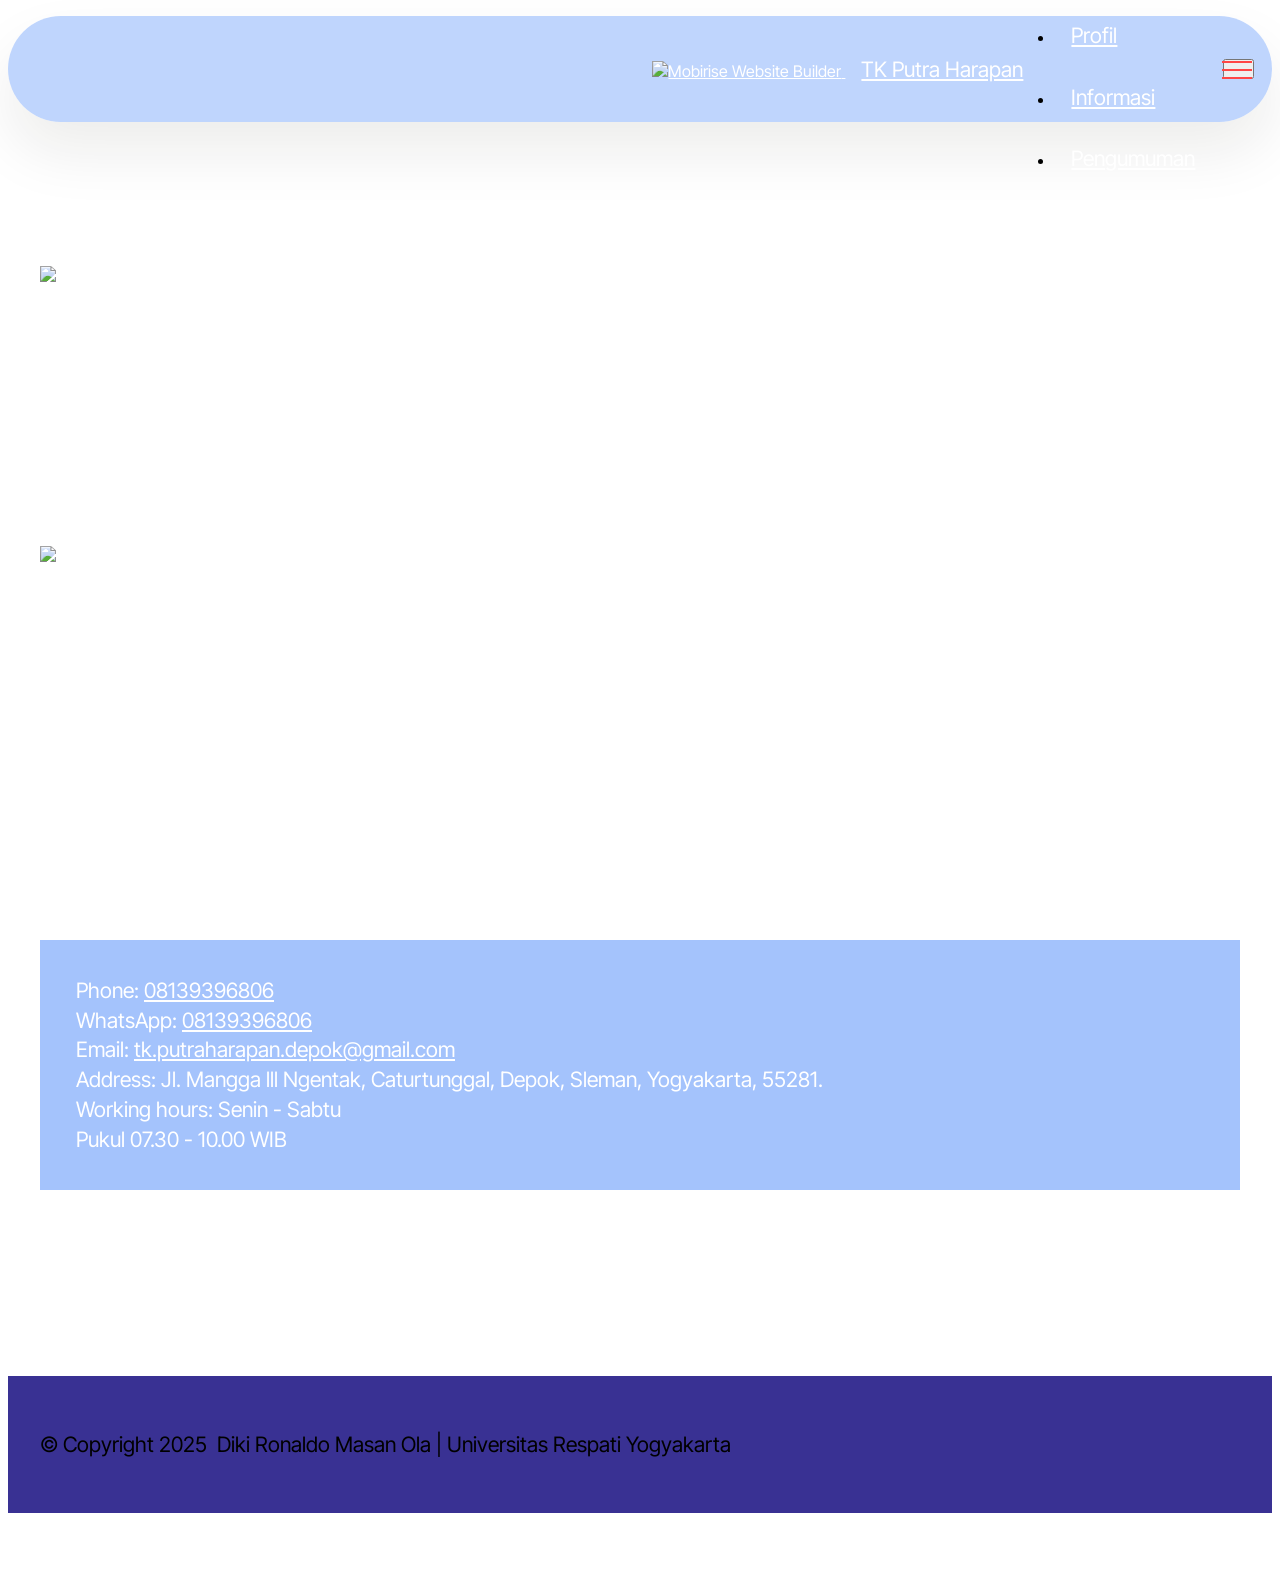
==== page1.html @ 6a298a84 "create github pages" ====
<!DOCTYPE html>
<html  >
<head>
  <!-- Site made with Mobirise Website Builder v5.9.25, https://mobirise.com -->
  <meta charset="UTF-8">
  <meta http-equiv="X-UA-Compatible" content="IE=edge">
  <meta name="generator" content="Mobirise v5.9.25, mobirise.com">
  <meta name="viewport" content="width=device-width, initial-scale=1, minimum-scale=1">
  <link rel="shortcut icon" href="assets/images/gemini-generated-image-hhfbuehhfbuehhfb-96x70.png" type="image/x-icon">
  <meta name="description" content="">
  
  
  <title>Visi Misi</title>
  <link rel="stylesheet" href="assets/web/assets/mobirise-icons2/mobirise2.css">
  <link rel="stylesheet" href="assets/bootstrap/css/bootstrap.min.css">
  <link rel="stylesheet" href="assets/bootstrap/css/bootstrap-grid.min.css">
  <link rel="stylesheet" href="assets/bootstrap/css/bootstrap-reboot.min.css">
  <link rel="stylesheet" href="assets/dropdown/css/style.css">
  <link rel="stylesheet" href="assets/socicon/css/styles.css">
  <link rel="stylesheet" href="assets/theme/css/style.css">
  <link rel="preload" href="https://fonts.googleapis.com/css?family=Inter+Tight:100,200,300,400,500,600,700,800,900,100i,200i,300i,400i,500i,600i,700i,800i,900i&display=swap" as="style" onload="this.onload=null;this.rel='stylesheet'">
  <noscript><link rel="stylesheet" href="https://fonts.googleapis.com/css?family=Inter+Tight:100,200,300,400,500,600,700,800,900,100i,200i,300i,400i,500i,600i,700i,800i,900i&display=swap"></noscript>
  <link rel="preload" href="https://fonts.googleapis.com/css?family=Titan+One:400&display=swap" as="style" onload="this.onload=null;this.rel='stylesheet'">
  <noscript><link rel="stylesheet" href="https://fonts.googleapis.com/css?family=Titan+One:400&display=swap"></noscript>
  <link rel="preload" href="https://fonts.googleapis.com/css?family=Alfa+Slab+One:400&display=swap" as="style" onload="this.onload=null;this.rel='stylesheet'">
  <noscript><link rel="stylesheet" href="https://fonts.googleapis.com/css?family=Alfa+Slab+One:400&display=swap"></noscript>
  <link rel="preload" as="style" href="assets/mobirise/css/mbr-additional.css?v=vgo545"><link rel="stylesheet" href="assets/mobirise/css/mbr-additional.css?v=vgo545" type="text/css">

  
  
  
</head>
<body>
  
  <section data-bs-version="5.1" class="menu menu2 cid-vaidDTeqsp" once="menu" id="menu02-1l">
	

	<nav class="navbar navbar-dropdown navbar-fixed-top navbar-expand-lg">
		<div class="container">
			<div class="navbar-brand">
				<span class="navbar-logo">
					<a href="index.html">
						<img src="assets/images/gemini-generated-image-hhfbuehhfbuehhfb-96x70.png" alt="Mobirise Website Builder" style="height: 3rem;">
					</a>
				</span>
				<span class="navbar-caption-wrap"><a class="navbar-caption text-primary display-4" href="index.html">TK Putra Harapan</a></span>
			</div>
			<button class="navbar-toggler" type="button" data-toggle="collapse" data-bs-toggle="collapse" data-target="#navbarSupportedContent" data-bs-target="#navbarSupportedContent" aria-controls="navbarNavAltMarkup" aria-expanded="false" aria-label="Toggle navigation">
				<div class="hamburger">
					<span></span>
					<span></span>
					<span></span>
					<span></span>
				</div>
			</button>
			<div class="collapse navbar-collapse" id="navbarSupportedContent">
				<ul class="navbar-nav nav-dropdown nav-right" data-app-modern-menu="true"><li class="nav-item">
						<a class="nav-link link text-primary display-4" href="index.html">Beranda</a>
					</li>
					<li class="nav-item dropdown">
						<a class="nav-link link dropdown-toggle text-primary display-4" href="https://mobiri.se" aria-expanded="false" data-toggle="dropdown-submenu" data-bs-toggle="dropdown" data-bs-auto-close="outside">Profil</a><div class="dropdown-menu" aria-labelledby="dropdown-674"><a class="dropdown-item text-primary display-4" href="page1.html">Visi &amp; Misi</a><a class="show dropdown-item text-primary display-4" href="page2.html">Tujuan Pendidikan</a><a class="show dropdown-item text-primary display-4" href="page3.html">Tenaga Pendidikan</a><a class="text-primary dropdown-item display-4" href="page7.html">Struktur Organisasi</a></div>
					</li>
					<li class="nav-item dropdown">
						<a class="nav-link link text-primary dropdown-toggle display-4" href="https://mobiri.se" data-toggle="dropdown-submenu" data-bs-toggle="dropdown" data-bs-auto-close="outside" aria-expanded="false">Informasi</a><div class="dropdown-menu" aria-labelledby="dropdown-709"><a class="text-primary dropdown-item display-4" href="page4.html">Fasilitas</a><a class="text-primary show dropdown-item display-4" href="page5.html">Ekstrakulikuler</a></div>
					</li><li class="nav-item"><a class="nav-link link text-primary display-4" href="page6.html">Pengumuman</a></li></ul>
				<div class="icons-menu">
					<a class="iconfont-wrapper" href="https://wa.me/08139396806">
						<span class="p-2 mbr-iconfont socicon-whatsapp socicon"></span>
					</a>
					<a class="iconfont-wrapper" href="https://web.facebook.com/profile.php?id=61587157577109">
						<span class="p-2 mbr-iconfont socicon-facebook socicon"></span>
					</a>
					
					
				</div>
				
			</div>
		</div>
	</nav>
</section>

<section data-bs-version="5.1" class="start article4 cid-v3s2PtdCZN" id="article04-u">
	

	
	<div class="mbr-overlay" style="opacity: 0.1; background-color: rgb(35, 35, 35);"></div>

	<div class="container">
		<div class="row justify-content-center">
			<div class="col-12 col-md-12 col-lg-5 image-wrapper">
				<a href="page1.html"><img class="w-100" src="assets/images/img-20250214-wa0036-758x427.jpg" alt="Mobirise Website Builder"></a>
			</div>
			<div class="col-12 col-md-12 col-lg">
				<div class="text-wrapper align-left">
					<h1 class="mbr-section-title mbr-fonts-style mb-4 display-2">
						Visi
					</h1>
					<p class="mbr-text mbr-fonts-style mb-4 display-1"><strong>Membawa Generasi Penerus Yang Berkualitas,
<br>Bertaqwa Kepaada Tuhan Yang Maha Esa,
<br>Cerdas Dan Terampil Serta Berbudi Pekerti Luhur.</strong></p>
					
				</div>
			</div>
		</div>
	</div>
</section>

<section data-bs-version="5.1" class="start article2 cid-v3s2Nf27os" id="article02-t">
	

	
	<div class="mbr-overlay" style="opacity: 0.1; background-color: rgb(35, 35, 35);"></div>

	<div class="container">
		<div class="row justify-content-center">
			<div class="col-12 col-md-12 col-lg-5 image-wrapper">
				<a href="page1.html"><img class="w-100" src="assets/images/img-20250214-wa0034-758x427.jpg" alt="Mobirise Website Builder"></a>
			</div>
			<div class="col-12 col-md-12 col-lg">
				<div class="text-wrapper align-left">
					<h1 class="mbr-section-title mbr-fonts-style mb-4 display-2">
						Misi
					</h1>
					<p class="mbr-text align-left mbr-fonts-style mb-4 display-1"><strong>
					Penanaman, Penghayatan, Pengamalan Ajaran Agama, Melaksanakan Pembelajaran Sesuai Kebutuhan Anad Didik, Menumbuhkan Sikap Budi Pekerti Luhur Dan Cinta Lingkungan, Menumbuhkan Semangat Belajar Dan Bersaing Serta Sehat Untuk Meraih Prestasi
					</strong></p>
					
				</div>
			</div>
		</div>
	</div>
</section>

<section data-bs-version="5.1" class="contacts02 map1 cid-v3rRaoaw5T" id="contacts02-j">

    

    <div class="mbr-overlay" style="opacity: 0.1; background-color: rgb(35, 35, 35);"></div>
    <div class="container">
        <div class="row justify-content-center">
            <div class="col-12 content-head">
                <div class="mbr-section-head mb-5">
                    
                    <h4 class="mbr-section-subtitle mbr-fonts-style align-center mb-0 mt-4 display-2">Kontak Sekolah</h4>
                </div>
            </div>
        </div>
        <div class="row justify-content-center">
            <div class="card col-12 col-md-12 col-lg-6">
                <div class="card-wrapper">
                    <div class="text-wrapper">
                        
                        <ul class="list mbr-fonts-style display-5">
                            <li class="mbr-text item-wrap">Phone: <a href="tel:08139396806" class="text-primary">08139396806</a></li>
                            <li class="mbr-text item-wrap">WhatsApp: <a href="https://wa.me/081393965806" class="text-primary">08139396806</a></li>
                            <li class="mbr-text item-wrap">Email: <a href="mailto:tk.putraharapan.depok@gmail.com" class="text-primary">tk.putraharapan.depok@gmail.com</a></li>
                            <li class="mbr-text item-wrap">Address: Jl. Mangga lll Ngentak, Caturtunggal, Depok, Sleman, Yogyakarta, 55281.</li>
                            <li class="mbr-text item-wrap">Working hours: Senin - Sabtu </li><li class="mbr-text item-wrap">Pukul 07.30 - 10.00 WIB</li>
                        </ul>
                    </div>
                </div>
            </div>
            <div class="map-wrapper col-md-12 col-lg-6">
                <div class="google-map"><iframe frameborder="0" style="border:0" src="https://www.google.com/maps/embed/v1/place?key=AIzaSyCt1265A4qvZy9HKUeA8J15AOC4SrCyZe4&amp;q=TK Putra Harapan6C95+MW6, Ngentak, Caturtunggal, Kec. Depok, Kabupaten Sleman, Daerah Istimewa Yogyakarta 55281" allowfullscreen=""></iframe></div>
            </div>
        </div>
    </div>
</section>

<section data-bs-version="5.1" class="footer4 cid-v3rRbFDs3c" once="footers" id="footer04-k">

    

    <div class="mbr-overlay" style="opacity: 0.2; background-color: rgb(35, 35, 35);"></div>

    <div class="container">
        <div class="media-container-row align-center mbr-white">
            <div class="col-12">
                <p class="mbr-text mb-0 mbr-fonts-style display-5">
                    © Copyright 2025&nbsp; Diki Ronaldo Masan Ola | Universitas Respati Yogyakarta</p>
            </div>
        </div>
    </div>
</section><section class="display-7" style="padding: 0;align-items: center;justify-content: center;flex-wrap: wrap;    align-content: center;display: flex;position: relative;height: 4rem;"><a href="https://mobiri.se/3613870" style="flex: 1 1;height: 4rem;position: absolute;width: 100%;z-index: 1;"><img alt="" style="height: 4rem;" src="[data-uri]"></a><p style="margin: 0;text-align: center;" class="display-7">&#8204;</p><a style="z-index:1" href="https://mobirise.com/offline-website-builder.html">Offline Website Maker</a></section><script src="assets/bootstrap/js/bootstrap.bundle.min.js"></script>  <script src="assets/smoothscroll/smooth-scroll.js"></script>  <script src="assets/ytplayer/index.js"></script>  <script src="assets/dropdown/js/navbar-dropdown.js"></script>  <script src="assets/theme/js/script.js"></script>  
  
  
</body>
</html>
---- assets/mobirise/css/mbr-additional.css ----
.btn {
  border-width: 2px;
}
img,
.card-wrap,
.card-wrapper,
.video-wrapper,
.mbr-figure iframe,
.google-map iframe,
.slide-content,
.plan,
.card,
.item-wrapper {
  border-radius: 0 !important;
}
.video-wrapper {
  overflow: hidden;
}
body {
  font-family: Inter Tight;
}
.display-1 {
  font-family: 'Inter Tight', sans-serif;
  font-size: 1.6rem;
  line-height: 1;
}
.display-1 > .mbr-iconfont {
  font-size: 2rem;
}
.display-2 {
  font-family: 'Titan One', display;
  font-size: 2.6rem;
  line-height: 1;
}
.display-2 > .mbr-iconfont {
  font-size: 3.25rem;
}
.display-4 {
  font-family: 'Inter Tight', sans-serif;
  font-size: 1.4rem;
  line-height: 1.5;
}
.display-4 > .mbr-iconfont {
  font-size: 1.75rem;
}
.display-5 {
  font-family: 'Inter Tight', sans-serif;
  font-size: 1.4rem;
  line-height: 1.5;
}
.display-5 > .mbr-iconfont {
  font-size: 1.75rem;
}
.display-7 {
  font-family: 'Alfa Slab One', display;
  font-size: 2rem;
  line-height: 1.3;
}
.display-7 > .mbr-iconfont {
  font-size: 2.5rem;
}
/* ---- Fluid typography for mobile devices ---- */
/* 1.4 - font scale ratio ( bootstrap == 1.42857 ) */
/* 100vw - current viewport width */
/* (48 - 20)  48 == 48rem == 768px, 20 == 20rem == 320px(minimal supported viewport) */
/* 0.65 - min scale variable, may vary */
@media (max-width: 992px) {
  .display-1 {
    font-size: 1.28rem;
  }
}
@media (max-width: 768px) {
  .display-1 {
    font-size: 1.12rem;
    font-size: calc( 1.21rem + (1.6 - 1.21) * ((100vw - 20rem) / (48 - 20)));
    line-height: calc( 1.1 * (1.21rem + (1.6 - 1.21) * ((100vw - 20rem) / (48 - 20))));
  }
  .display-2 {
    font-size: 2.08rem;
    font-size: calc( 1.56rem + (2.6 - 1.56) * ((100vw - 20rem) / (48 - 20)));
    line-height: calc( 1.3 * (1.56rem + (2.6 - 1.56) * ((100vw - 20rem) / (48 - 20))));
  }
  .display-4 {
    font-size: 1.12rem;
    font-size: calc( 1.14rem + (1.4 - 1.14) * ((100vw - 20rem) / (48 - 20)));
    line-height: calc( 1.4 * (1.14rem + (1.4 - 1.14) * ((100vw - 20rem) / (48 - 20))));
  }
  .display-5 {
    font-size: 1.12rem;
    font-size: calc( 1.14rem + (1.4 - 1.14) * ((100vw - 20rem) / (48 - 20)));
    line-height: calc( 1.4 * (1.14rem + (1.4 - 1.14) * ((100vw - 20rem) / (48 - 20))));
  }
  .display-7 {
    font-size: 1.6rem;
    font-size: calc( 1.35rem + (2 - 1.35) * ((100vw - 20rem) / (48 - 20)));
    line-height: calc( 1.4 * (1.35rem + (2 - 1.35) * ((100vw - 20rem) / (48 - 20))));
  }
}
@media (min-width: 992px) and (max-width: 1400px) {
  .display-1 {
    font-size: 1.12rem;
    font-size: calc( 1.21rem + (1.6 - 1.21) * ((100vw - 62rem) / (87 - 62)));
    line-height: calc( 1.1 * (1.21rem + (1.6 - 1.21) * ((100vw - 62rem) / (87 - 62))));
  }
  .display-2 {
    font-size: 2.08rem;
    font-size: calc( 1.56rem + (2.6 - 1.56) * ((100vw - 62rem) / (87 - 62)));
    line-height: calc( 1.3 * (1.56rem + (2.6 - 1.56) * ((100vw - 62rem) / (87 - 62))));
  }
  .display-4 {
    font-size: 1.12rem;
    font-size: calc( 1.14rem + (1.4 - 1.14) * ((100vw - 62rem) / (87 - 62)));
    line-height: calc( 1.4 * (1.14rem + (1.4 - 1.14) * ((100vw - 62rem) / (87 - 62))));
  }
  .display-5 {
    font-size: 1.12rem;
    font-size: calc( 1.14rem + (1.4 - 1.14) * ((100vw - 62rem) / (87 - 62)));
    line-height: calc( 1.4 * (1.14rem + (1.4 - 1.14) * ((100vw - 62rem) / (87 - 62))));
  }
  .display-7 {
    font-size: 1.6rem;
    font-size: calc( 1.35rem + (2 - 1.35) * ((100vw - 62rem) / (87 - 62)));
    line-height: calc( 1.4 * (1.35rem + (2 - 1.35) * ((100vw - 62rem) / (87 - 62))));
  }
}
/* Buttons */
.btn {
  padding: 1.25rem 2rem;
  border-radius: 4px;
}
@media (max-width: 767px) {
  .btn {
    padding: 0.75rem 1.5rem;
  }
}
.btn-sm {
  padding: 0.6rem 1.2rem;
  border-radius: 4px;
}
.btn-md {
  padding: 0.6rem 1.2rem;
  border-radius: 4px;
}
.btn-lg {
  padding: 1.25rem 2rem;
  border-radius: 4px;
}
.bg-primary {
  background-color: #ffffff !important;
}
.bg-success {
  background-color: #3a341c !important;
}
.bg-info {
  background-color: #320707 !important;
}
.bg-warning {
  background-color: #9fe870 !important;
}
.bg-danger {
  background-color: #ffffff !important;
}
.btn-primary,
.btn-primary:active {
  background-color: #ffffff !important;
  border-color: #ffffff !important;
  color: #808080 !important;
  box-shadow: none;
}
.btn-primary:hover,
.btn-primary:focus,
.btn-primary.focus,
.btn-primary.active {
  color: inherit;
  background-color: #ffffff !important;
  border-color: #ffffff !important;
  box-shadow: none;
}
.btn-primary.disabled,
.btn-primary:disabled {
  color: #808080 !important;
  background-color: #ffffff !important;
  border-color: #ffffff !important;
}
.btn-secondary,
.btn-secondary:active {
  background-color: #d70081 !important;
  border-color: #d70081 !important;
  color: #ffffff !important;
  box-shadow: none;
}
.btn-secondary:hover,
.btn-secondary:focus,
.btn-secondary.focus,
.btn-secondary.active {
  color: inherit;
  background-color: #ff0b9d !important;
  border-color: #ff0b9d !important;
  box-shadow: none;
}
.btn-secondary.disabled,
.btn-secondary:disabled {
  color: #ffffff !important;
  background-color: #ff0b9d !important;
  border-color: #ff0b9d !important;
}
.btn-info,
.btn-info:active {
  background-color: #320707 !important;
  border-color: #320707 !important;
  color: #ffffff !important;
  box-shadow: none;
}
.btn-info:hover,
.btn-info:focus,
.btn-info.focus,
.btn-info.active {
  color: inherit;
  background-color: #5f0d0d !important;
  border-color: #5f0d0d !important;
  box-shadow: none;
}
.btn-info.disabled,
.btn-info:disabled {
  color: #ffffff !important;
  background-color: #5f0d0d !important;
  border-color: #5f0d0d !important;
}
.btn-success,
.btn-success:active {
  background-color: #3a341c !important;
  border-color: #3a341c !important;
  color: #ffffff !important;
  box-shadow: none;
}
.btn-success:hover,
.btn-success:focus,
.btn-success.focus,
.btn-success.active {
  color: inherit;
  background-color: #5c532d !important;
  border-color: #5c532d !important;
  box-shadow: none;
}
.btn-success.disabled,
.btn-success:disabled {
  color: #ffffff !important;
  background-color: #5c532d !important;
  border-color: #5c532d !important;
}
.btn-warning,
.btn-warning:active {
  background-color: #9fe870 !important;
  border-color: #9fe870 !important;
  color: #264d0c !important;
  box-shadow: none;
}
.btn-warning:hover,
.btn-warning:focus,
.btn-warning.focus,
.btn-warning.active {
  color: inherit;
  background-color: #bcef9c !important;
  border-color: #bcef9c !important;
  box-shadow: none;
}
.btn-warning.disabled,
.btn-warning:disabled {
  color: #264d0c !important;
  background-color: #bcef9c !important;
  border-color: #bcef9c !important;
}
.btn-danger,
.btn-danger:active {
  background-color: #ffffff !important;
  border-color: #ffffff !important;
  color: #808080 !important;
  box-shadow: none;
}
.btn-danger:hover,
.btn-danger:focus,
.btn-danger.focus,
.btn-danger.active {
  color: inherit;
  background-color: #ffffff !important;
  border-color: #ffffff !important;
  box-shadow: none;
}
.btn-danger.disabled,
.btn-danger:disabled {
  color: #808080 !important;
  background-color: #ffffff !important;
  border-color: #ffffff !important;
}
.btn-white,
.btn-white:active {
  background-color: #eff0ec !important;
  border-color: #eff0ec !important;
  color: #757b62 !important;
  box-shadow: none;
}
.btn-white:hover,
.btn-white:focus,
.btn-white.focus,
.btn-white.active {
  color: inherit;
  background-color: #ffffff !important;
  border-color: #ffffff !important;
  box-shadow: none;
}
.btn-white.disabled,
.btn-white:disabled {
  color: #757b62 !important;
  background-color: #ffffff !important;
  border-color: #ffffff !important;
}
.btn-black,
.btn-black:active {
  background-color: #232323 !important;
  border-color: #232323 !important;
  color: #ffffff !important;
  box-shadow: none;
}
.btn-black:hover,
.btn-black:focus,
.btn-black.focus,
.btn-black.active {
  color: inherit;
  background-color: #3d3d3d !important;
  border-color: #3d3d3d !important;
  box-shadow: none;
}
.btn-black.disabled,
.btn-black:disabled {
  color: #ffffff !important;
  background-color: #3d3d3d !important;
  border-color: #3d3d3d !important;
}
.btn-primary-outline,
.btn-primary-outline:active {
  background-color: transparent !important;
  border-color: #ffffff;
  color: #ffffff;
}
.btn-primary-outline:hover,
.btn-primary-outline:focus,
.btn-primary-outline.focus,
.btn-primary-outline.active {
  color: #d4d4d4 !important;
  background-color: transparent !important;
  border-color: #d4d4d4 !important;
  box-shadow: none !important;
}
.btn-primary-outline.disabled,
.btn-primary-outline:disabled {
  color: #808080 !important;
  background-color: #ffffff !important;
  border-color: #ffffff !important;
}
.btn-secondary-outline,
.btn-secondary-outline:active {
  background-color: transparent !important;
  border-color: #d70081;
  color: #d70081;
}
.btn-secondary-outline:hover,
.btn-secondary-outline:focus,
.btn-secondary-outline.focus,
.btn-secondary-outline.active {
  color: #80004d !important;
  background-color: transparent !important;
  border-color: #80004d !important;
  box-shadow: none !important;
}
.btn-secondary-outline.disabled,
.btn-secondary-outline:disabled {
  color: #ffffff !important;
  background-color: #d70081 !important;
  border-color: #d70081 !important;
}
.btn-info-outline,
.btn-info-outline:active {
  background-color: transparent !important;
  border-color: #320707;
  color: #320707;
}
.btn-info-outline:hover,
.btn-info-outline:focus,
.btn-info-outline.focus,
.btn-info-outline.active {
  color: #000000 !important;
  background-color: transparent !important;
  border-color: #000000 !important;
  box-shadow: none !important;
}
.btn-info-outline.disabled,
.btn-info-outline:disabled {
  color: #ffffff !important;
  background-color: #320707 !important;
  border-color: #320707 !important;
}
.btn-success-outline,
.btn-success-outline:active {
  background-color: transparent !important;
  border-color: #3a341c;
  color: #3a341c;
}
.btn-success-outline:hover,
.btn-success-outline:focus,
.btn-success-outline.focus,
.btn-success-outline.active {
  color: #000000 !important;
  background-color: transparent !important;
  border-color: #000000 !important;
  box-shadow: none !important;
}
.btn-success-outline.disabled,
.btn-success-outline:disabled {
  color: #ffffff !important;
  background-color: #3a341c !important;
  border-color: #3a341c !important;
}
.btn-warning-outline,
.btn-warning-outline:active {
  background-color: transparent !important;
  border-color: #9fe870;
  color: #9fe870;
}
.btn-warning-outline:hover,
.btn-warning-outline:focus,
.btn-warning-outline.focus,
.btn-warning-outline.active {
  color: #6ddc25 !important;
  background-color: transparent !important;
  border-color: #6ddc25 !important;
  box-shadow: none !important;
}
.btn-warning-outline.disabled,
.btn-warning-outline:disabled {
  color: #264d0c !important;
  background-color: #9fe870 !important;
  border-color: #9fe870 !important;
}
.btn-danger-outline,
.btn-danger-outline:active {
  background-color: transparent !important;
  border-color: #ffffff;
  color: #ffffff;
}
.btn-danger-outline:hover,
.btn-danger-outline:focus,
.btn-danger-outline.focus,
.btn-danger-outline.active {
  color: #d4d4d4 !important;
  background-color: transparent !important;
  border-color: #d4d4d4 !important;
  box-shadow: none !important;
}
.btn-danger-outline.disabled,
.btn-danger-outline:disabled {
  color: #808080 !important;
  background-color: #ffffff !important;
  border-color: #ffffff !important;
}
.btn-black-outline,
.btn-black-outline:active {
  background-color: transparent !important;
  border-color: #232323;
  color: #232323;
}
.btn-black-outline:hover,
.btn-black-outline:focus,
.btn-black-outline.focus,
.btn-black-outline.active {
  color: #000000 !important;
  background-color: transparent !important;
  border-color: #000000 !important;
  box-shadow: none !important;
}
.btn-black-outline.disabled,
.btn-black-outline:disabled {
  color: #ffffff !important;
  background-color: #232323 !important;
  border-color: #232323 !important;
}
.btn-white-outline,
.btn-white-outline:active {
  background-color: transparent !important;
  border-color: #fafafa;
  color: #fafafa;
}
.btn-white-outline:hover,
.btn-white-outline:focus,
.btn-white-outline.focus,
.btn-white-outline.active {
  color: #cfcfcf !important;
  background-color: transparent !important;
  border-color: #cfcfcf !important;
  box-shadow: none !important;
}
.btn-white-outline.disabled,
.btn-white-outline:disabled {
  color: #7a7a7a !important;
  background-color: #fafafa !important;
  border-color: #fafafa !important;
}
.text-primary {
  color: #ffffff !important;
}
.text-secondary {
  color: #d70081 !important;
}
.text-success {
  color: #3a341c !important;
}
.text-info {
  color: #320707 !important;
}
.text-warning {
  color: #9fe870 !important;
}
.text-danger {
  color: #ffffff !important;
}
.text-white {
  color: #fafafa !important;
}
.text-black {
  color: #232323 !important;
}
a.text-primary:hover,
a.text-primary:focus,
a.text-primary.active {
  color: #cccccc !important;
}
a.text-secondary:hover,
a.text-secondary:focus,
a.text-secondary.active {
  color: #710044 !important;
}
a.text-success:hover,
a.text-success:focus,
a.text-success.active {
  color: #000000 !important;
}
a.text-info:hover,
a.text-info:focus,
a.text-info.active {
  color: #000000 !important;
}
a.text-warning:hover,
a.text-warning:focus,
a.text-warning.active {
  color: #66d022 !important;
}
a.text-danger:hover,
a.text-danger:focus,
a.text-danger.active {
  color: #cccccc !important;
}
a.text-white:hover,
a.text-white:focus,
a.text-white.active {
  color: #c7c7c7 !important;
}
a.text-black:hover,
a.text-black:focus,
a.text-black.active {
  color: #000000 !important;
}
a[class*="text-"]:not(.nav-link):not(.dropdown-item):not([role]):not(.navbar-caption) {
  position: relative;
  background-image: transparent;
  background-size: 10000px 2px;
  background-repeat: no-repeat;
  background-position: 0px 1.2em;
  background-position: -10000px 1.2em;
}
a[class*="text-"]:not(.nav-link):not(.dropdown-item):not([role]):not(.navbar-caption):hover {
  transition: background-position 2s ease-in-out;
  background-image: linear-gradient(currentColor 50%, currentColor 50%);
  background-position: 0px 1.2em;
}
.nav-tabs .nav-link.active {
  color: #ffffff;
}
.nav-tabs .nav-link:not(.active) {
  color: #232323;
}
.alert-success {
  background-color: #70c770;
}
.alert-info {
  background-color: #320707;
}
.alert-warning {
  background-color: #9fe870;
}
.alert-danger {
  background-color: #ffffff;
}
.mbr-section-btn .btn:not(.btn-form) {
  border-radius: 100px;
}
.mbr-gallery-filter li a {
  border-radius: 100px !important;
}
.mbr-gallery-filter li.active .btn {
  background-color: #ffffff;
  border-color: #ffffff;
  color: #8c8c8c;
}
.mbr-gallery-filter li.active .btn:focus {
  box-shadow: none;
}
.nav-tabs .nav-link {
  border-radius: 100px !important;
}
a,
a:hover {
  color: #ffffff;
}
.mbr-plan-header.bg-primary .mbr-plan-subtitle,
.mbr-plan-header.bg-primary .mbr-plan-price-desc {
  color: #ffffff;
}
.mbr-plan-header.bg-success .mbr-plan-subtitle,
.mbr-plan-header.bg-success .mbr-plan-price-desc {
  color: #c0b27c;
}
.mbr-plan-header.bg-info .mbr-plan-subtitle,
.mbr-plan-header.bg-info .mbr-plan-price-desc {
  color: #f3abab;
}
.mbr-plan-header.bg-warning .mbr-plan-subtitle,
.mbr-plan-header.bg-warning .mbr-plan-price-desc {
  color: #ffffff;
}
.mbr-plan-header.bg-danger .mbr-plan-subtitle,
.mbr-plan-header.bg-danger .mbr-plan-price-desc {
  color: #ffffff;
}
/* Scroll to top button*/
.scrollToTop_wraper {
  display: none;
}
.form-control {
  font-family: 'Alfa Slab One', display;
  font-size: 2rem;
  line-height: 1.3;
  font-weight: 400;
  border-radius: 40px !important;
}
.form-control > .mbr-iconfont {
  font-size: 2.5rem;
}
.form-control:hover,
.form-control:focus {
  box-shadow: rgba(0, 0, 0, 0.07) 0px 1px 1px 0px, rgba(0, 0, 0, 0.07) 0px 1px 3px 0px, rgba(0, 0, 0, 0.03) 0px 0px 0px 1px;
  border-color: #ffffff !important;
}
.form-control:-webkit-input-placeholder {
  font-family: 'Alfa Slab One', display;
  font-size: 2rem;
  line-height: 1.3;
  font-weight: 400;
}
.form-control:-webkit-input-placeholder > .mbr-iconfont {
  font-size: 2.5rem;
}
blockquote {
  border-color: #ffffff;
}
/* Forms */
.mbr-form .input-group-btn .btn {
  border-radius: 100px !important;
}
.mbr-form .input-group-btn .btn:hover {
  box-shadow: 0 10px 40px 0 rgba(0, 0, 0, 0.2);
}
.mbr-form .input-group-btn button[type="submit"] {
  border-radius: 100px !important;
  padding: 1rem 3rem;
}
.mbr-form .input-group-btn button[type="submit"]:hover {
  box-shadow: 0 10px 40px 0 rgba(0, 0, 0, 0.2);
}
.jq-selectbox li:hover,
.jq-selectbox li.selected {
  background-color: #ffffff;
  color: #000000;
}
.jq-number__spin {
  transition: 0.25s ease;
}
.jq-number__spin:hover {
  border-color: #ffffff;
}
.jq-selectbox .jq-selectbox__trigger-arrow,
.jq-number__spin.minus:after,
.jq-number__spin.plus:after {
  transition: 0.4s;
  border-top-color: #232323;
  border-bottom-color: #232323;
}
.jq-selectbox:hover .jq-selectbox__trigger-arrow,
.jq-number__spin.minus:hover:after,
.jq-number__spin.plus:hover:after {
  border-top-color: #ffffff;
  border-bottom-color: #ffffff;
}
.xdsoft_datetimepicker .xdsoft_calendar td.xdsoft_default,
.xdsoft_datetimepicker .xdsoft_calendar td.xdsoft_current,
.xdsoft_datetimepicker .xdsoft_timepicker .xdsoft_time_box > div > div.xdsoft_current {
  color: #000000 !important;
  background-color: #ffffff !important;
  box-shadow: none !important;
}
.xdsoft_datetimepicker .xdsoft_calendar td:hover,
.xdsoft_datetimepicker .xdsoft_timepicker .xdsoft_time_box > div > div:hover {
  color: #ffffff !important;
  background: #d70081 !important;
  box-shadow: none !important;
}
.lazy-bg {
  background-image: none !important;
}
.lazy-placeholder:not(section),
.lazy-none {
  display: block;
  position: relative;
  padding-bottom: 56.25%;
  width: 100%;
  height: auto;
}
iframe.lazy-placeholder,
.lazy-placeholder:after {
  content: '';
  position: absolute;
  width: 200px;
  height: 200px;
  background: transparent no-repeat center;
  background-size: contain;
  top: 50%;
  left: 50%;
  transform: translateX(-50%) translateY(-50%);
  background-image: url("data:image/svg+xml;charset=UTF-8,%3csvg width='32' height='32' viewBox='0 0 64 64' xmlns='http://www.w3.org/2000/svg' stroke='%23ffffff' %3e%3cg fill='none' fill-rule='evenodd'%3e%3cg transform='translate(16 16)' stroke-width='2'%3e%3ccircle stroke-opacity='.5' cx='16' cy='16' r='16'/%3e%3cpath d='M32 16c0-9.94-8.06-16-16-16'%3e%3canimateTransform attributeName='transform' type='rotate' from='0 16 16' to='360 16 16' dur='1s' repeatCount='indefinite'/%3e%3c/path%3e%3c/g%3e%3c/g%3e%3c/svg%3e");
}
section.lazy-placeholder:after {
  opacity: 0.5;
}
body {
  overflow-x: hidden;
}
a {
  transition: color 0.6s;
}
@media (max-width: 1400px) {
  .container {
    max-width: 100%;
  }
}
@media (max-width: 1400px) and (min-width: 768px) {
  .container {
    padding-left: 32px;
    padding-right: 32px;
  }
}
@media (max-width: 1400px) and (min-width: 768px) {
  .container-fluid {
    padding-left: 32px;
    padding-right: 32px;
  }
}
@media (max-width: 767px) {
  .container-fluid {
    padding-left: 16px;
    padding-right: 16px;
  }
}
.cid-vaidDTeqsp {
  z-index: 1000;
  width: 100%;
  position: relative;
}
.cid-vaidDTeqsp .dropdown-item:before {
  font-family: Moririse2 !important;
  content: "\e966";
  display: inline-block;
  width: 0;
  position: absolute;
  left: 1rem;
  top: 0.5rem;
  margin-right: 0.5rem;
  line-height: 1;
  font-size: inherit;
  vertical-align: middle;
  text-align: center;
  overflow: hidden;
  transform: scale(0, 1);
  transition: all 0.25s ease-in-out;
}
@media (max-width: 767px) {
  .cid-vaidDTeqsp .navbar-toggler {
    transform: scale(0.8);
  }
}
.cid-vaidDTeqsp .navbar-brand {
  flex-shrink: 0;
  align-items: center;
  margin-right: 0;
  padding: 10px 0;
  transition: all 0.3s;
  word-break: break-word;
  z-index: 1;
}
.cid-vaidDTeqsp .navbar-brand img {
  max-width: 100%;
  max-height: 100%;
  border-radius: 0px !important;
}
.cid-vaidDTeqsp .navbar-brand .navbar-caption {
  line-height: inherit !important;
}
.cid-vaidDTeqsp .navbar-brand .navbar-logo a {
  outline: none;
}
.cid-vaidDTeqsp .navbar-nav {
  margin: auto;
  margin-left: 0;
  margin-left: auto;
}
.cid-vaidDTeqsp .navbar-nav .nav-item {
  padding: 0 !important;
  transition: .3s all !important;
}
.cid-vaidDTeqsp .navbar-nav .nav-item .nav-link {
  padding: 16px !important;
  margin: 0 !important;
  border-radius: 1rem !important;
  transition: .3s all !important;
}
.cid-vaidDTeqsp .navbar-nav .nav-item .nav-link:hover {
  background-color: rgba(27, 31, 10, 0.06);
}
.cid-vaidDTeqsp .navbar-nav .open .nav-link::after {
  transform: rotate(180deg);
}
@media (min-width: 992px) {
  .cid-vaidDTeqsp .navbar-nav .open .nav-link::before {
    content: "";
    width: 100%;
    height: 20px;
    top: 100%;
    background: transparent;
    position: absolute;
  }
}
.cid-vaidDTeqsp .navbar-nav .dropdown-item {
  padding: 12px !important;
  border-radius: 0.5rem !important;
  margin: 0 8px !important;
  transition: .3s all !important;
}
.cid-vaidDTeqsp .navbar-nav .dropdown-item:hover {
  background-color: rgba(27, 31, 10, 0.06);
}
@media (min-width: 992px) {
  .cid-vaidDTeqsp .navbar-nav {
    padding-left: 1.5rem;
  }
}
.cid-vaidDTeqsp .nav-link {
  width: fit-content;
  position: relative;
}
.cid-vaidDTeqsp .navbar-logo {
  padding-left: 2rem;
  margin: 0 !important;
}
@media (max-width: 767px) {
  .cid-vaidDTeqsp .navbar-logo {
    padding-left: 1rem;
  }
}
.cid-vaidDTeqsp .navbar-caption {
  padding-left: 1rem;
  padding-right: .5rem;
}
@media (max-width: 767px) {
  .cid-vaidDTeqsp .nav-dropdown {
    padding-bottom: 0.5rem;
  }
}
.cid-vaidDTeqsp .nav-dropdown .link.dropdown-toggle::after {
  margin-left: 0.5rem;
  margin-top: 0.2rem;
  transition: .3s all;
}
.cid-vaidDTeqsp .container {
  display: flex;
  height: 90px;
  padding: 0.5rem 0.6rem;
  flex-wrap: nowrap;
  background: rgba(164, 195, 252, 0.7) !important;
  left: 0;
  right: 0;
  -webkit-box-pack: justify;
  -ms-flex-pack: justify;
  justify-content: flex-end;
  -webkit-box-align: center;
  -webkit-align-items: center;
  -ms-flex-align: center;
  align-items: center;
  border-radius: 100vw;
  margin-top: 1rem;
  background-color: #a4c3fc;
  box-shadow: 0 30px 60px 0 rgba(27, 31, 10, 0.08);
}
@media (max-width: 992px) {
  .cid-vaidDTeqsp .container {
    padding-right: 2rem;
  }
}
@media (max-width: 767px) {
  .cid-vaidDTeqsp .container {
    width: 95%;
    height: 56px !important;
    padding-right: 1rem;
    margin-top: 0rem;
  }
}
.cid-vaidDTeqsp .iconfont-wrapper {
  color: #ffffff !important;
  font-size: 1.5rem;
  padding-right: 0.5rem;
}
.cid-vaidDTeqsp .dropdown-menu {
  flex-wrap: wrap;
  flex-direction: column;
  max-width: 100%;
  padding: 12px 4px !important;
  border-radius: 1.5rem;
  transition: .3s all !important;
  min-width: auto;
  background: #a4c3fc;
  background: rgba(164, 195, 252, 0.7) !important;
}
.cid-vaidDTeqsp .nav-item:focus,
.cid-vaidDTeqsp .nav-link:focus {
  outline: none;
}
.cid-vaidDTeqsp .dropdown .dropdown-menu .dropdown-item {
  width: auto;
  transition: all 0.25s ease-in-out;
}
.cid-vaidDTeqsp .dropdown .dropdown-menu .dropdown-item::after {
  right: 0.5rem;
}
.cid-vaidDTeqsp .dropdown .dropdown-menu .dropdown-item .mbr-iconfont {
  margin-right: 0.5rem;
  vertical-align: sub;
}
.cid-vaidDTeqsp .dropdown .dropdown-menu .dropdown-item .mbr-iconfont:before {
  display: inline-block;
  transform: scale(1, 1);
  transition: all 0.25s ease-in-out;
}
.cid-vaidDTeqsp .collapsed .dropdown-menu .dropdown-item:before {
  display: none;
}
.cid-vaidDTeqsp .collapsed .dropdown .dropdown-menu .dropdown-item {
  padding: 0.235em 1.5em 0.235em 1.5em !important;
  transition: none;
  margin: 0 !important;
}
.cid-vaidDTeqsp .navbar {
  min-height: 90px;
  transition: all 0.3s;
  border-bottom: 1px solid transparent;
  background: transparent !important;
  padding: 0 !important;
  border: none !important;
  box-shadow: none !important;
  border-radius: 0 !important;
}
.cid-vaidDTeqsp .navbar.opened {
  transition: all 0.3s;
}
.cid-vaidDTeqsp .navbar .dropdown-item {
  padding: 0.5rem 1.8rem;
}
.cid-vaidDTeqsp .navbar .navbar-logo img {
  width: auto;
}
.cid-vaidDTeqsp .navbar .navbar-collapse {
  z-index: 1;
  justify-content: flex-end;
}
.cid-vaidDTeqsp .navbar.collapsed {
  justify-content: center;
}
.cid-vaidDTeqsp .navbar.collapsed .nav-item .nav-link::before {
  display: none;
}
.cid-vaidDTeqsp .navbar.collapsed.opened .dropdown-menu {
  top: 0;
}
@media (min-width: 992px) {
  .cid-vaidDTeqsp .navbar.collapsed.opened:not(.navbar-short) .navbar-collapse {
    max-height: calc(98.5vh - 3rem);
  }
}
.cid-vaidDTeqsp .navbar.collapsed .dropdown-menu .dropdown-submenu {
  left: 0 !important;
}
.cid-vaidDTeqsp .navbar.collapsed .dropdown-menu .dropdown-item:after {
  right: auto;
}
.cid-vaidDTeqsp .navbar.collapsed .dropdown-menu .dropdown-toggle[data-toggle="dropdown-submenu"]:after {
  margin-left: 0.5rem;
  margin-top: 0.2rem;
  border-top: 0.35em solid;
  border-right: 0.35em solid transparent;
  border-left: 0.35em solid transparent;
  border-bottom: 0;
  top: 41%;
}
.cid-vaidDTeqsp .navbar.collapsed ul.navbar-nav li {
  margin: auto;
}
.cid-vaidDTeqsp .navbar.collapsed .dropdown-menu .dropdown-item {
  padding: 0.25rem 1.5rem;
  text-align: center;
}
.cid-vaidDTeqsp .navbar.collapsed .icons-menu {
  padding-left: 0;
  padding-right: 0;
  padding-top: 0.5rem;
  padding-bottom: 0.5rem;
}
@media (max-width: 767px) {
  .cid-vaidDTeqsp .navbar {
    min-height: 72px;
  }
  .cid-vaidDTeqsp .navbar .navbar-logo img {
    height: 2rem !important;
  }
}
@media (max-width: 991px) {
  .cid-vaidDTeqsp .navbar .nav-item .nav-link::before {
    display: none;
  }
  .cid-vaidDTeqsp .navbar.opened .dropdown-menu {
    top: 0;
  }
  .cid-vaidDTeqsp .navbar .dropdown-menu .dropdown-submenu {
    left: 0 !important;
  }
  .cid-vaidDTeqsp .navbar .dropdown-menu .dropdown-item:after {
    right: auto;
  }
  .cid-vaidDTeqsp .navbar .dropdown-menu .dropdown-toggle[data-toggle="dropdown-submenu"]:after {
    margin-left: 0.5rem;
    margin-top: 0.2rem;
    border-top: 0.35em solid;
    border-right: 0.35em solid transparent;
    border-left: 0.35em solid transparent;
    border-bottom: 0;
    top: 40%;
  }
  .cid-vaidDTeqsp .navbar .dropdown-menu .dropdown-item {
    padding: 0.25rem 1.5rem !important;
    text-align: center;
  }
  .cid-vaidDTeqsp .navbar .navbar-brand {
    flex-shrink: initial;
    flex-basis: auto;
    word-break: break-word;
    padding-right: 10px;
  }
  .cid-vaidDTeqsp .navbar .navbar-toggler {
    flex-basis: auto;
  }
  .cid-vaidDTeqsp .navbar .icons-menu {
    padding-left: 0;
    padding-top: 0.5rem;
    padding-bottom: 0.5rem;
  }
}
.cid-vaidDTeqsp .navbar.navbar-short .navbar-logo img {
  height: 2rem;
}
.cid-vaidDTeqsp .dropdown-item.active,
.cid-vaidDTeqsp .dropdown-item:active {
  background-color: transparent;
}
.cid-vaidDTeqsp .navbar-expand-lg .navbar-nav .nav-link {
  padding: 0;
}
.cid-vaidDTeqsp .nav-dropdown .link.dropdown-toggle {
  margin-right: 1.667em;
}
.cid-vaidDTeqsp .nav-dropdown .link.dropdown-toggle[aria-expanded="true"] {
  margin-right: 0;
  padding: 0.667em 1.667em;
}
.cid-vaidDTeqsp .navbar.navbar-expand-lg .dropdown .dropdown-menu {
  background: #a4c3fc;
}
.cid-vaidDTeqsp .navbar.navbar-expand-lg .dropdown .dropdown-menu .dropdown-submenu {
  margin: 0;
  left: 105%;
  transform: none;
  top: -12px;
}
.cid-vaidDTeqsp .navbar .dropdown.open > .dropdown-menu {
  display: flex;
}
.cid-vaidDTeqsp ul.navbar-nav {
  flex-wrap: wrap;
}
.cid-vaidDTeqsp .navbar-buttons {
  text-align: center;
  min-width: 140px;
}
@media (max-width: 992px) {
  .cid-vaidDTeqsp .navbar-buttons {
    text-align: left;
  }
}
.cid-vaidDTeqsp button.navbar-toggler {
  outline: none;
  width: 31px;
  height: 20px;
  cursor: pointer;
  transition: all 0.2s;
  position: relative;
  align-self: center;
}
.cid-vaidDTeqsp button.navbar-toggler .hamburger span {
  position: absolute;
  right: 0;
  width: 30px;
  height: 2px;
  border-right: 5px;
  background-color: #ff4646;
}
.cid-vaidDTeqsp button.navbar-toggler .hamburger span:nth-child(1) {
  top: 0;
  transition: all 0.2s;
}
.cid-vaidDTeqsp button.navbar-toggler .hamburger span:nth-child(2) {
  top: 8px;
  transition: all 0.15s;
}
.cid-vaidDTeqsp button.navbar-toggler .hamburger span:nth-child(3) {
  top: 8px;
  transition: all 0.15s;
}
.cid-vaidDTeqsp button.navbar-toggler .hamburger span:nth-child(4) {
  top: 16px;
  transition: all 0.2s;
}
.cid-vaidDTeqsp nav.opened .hamburger span:nth-child(1) {
  top: 8px;
  width: 0;
  opacity: 0;
  right: 50%;
  transition: all 0.2s;
}
.cid-vaidDTeqsp nav.opened .hamburger span:nth-child(2) {
  transform: rotate(45deg);
  transition: all 0.25s;
}
.cid-vaidDTeqsp nav.opened .hamburger span:nth-child(3) {
  transform: rotate(-45deg);
  transition: all 0.25s;
}
.cid-vaidDTeqsp nav.opened .hamburger span:nth-child(4) {
  top: 8px;
  width: 0;
  opacity: 0;
  right: 50%;
  transition: all 0.2s;
}
.cid-vaidDTeqsp .navbar-dropdown {
  padding: 0 1rem;
}
.cid-vaidDTeqsp a.nav-link {
  display: flex;
  align-items: center;
  justify-content: center;
}
.cid-vaidDTeqsp .icons-menu {
  flex-wrap: nowrap;
  display: flex;
  justify-content: center;
  padding-left: 1rem;
  padding-right: 1rem;
  padding-top: 0.3rem;
  text-align: center;
}
@media (max-width: 992px) {
  .cid-vaidDTeqsp .icons-menu {
    justify-content: flex-start;
    margin-bottom: .5rem;
  }
}
@media screen and (-ms-high-contrast: active), (-ms-high-contrast: none) {
  .cid-vaidDTeqsp .navbar {
    height: 70px;
  }
  .cid-vaidDTeqsp .navbar.opened {
    height: auto;
  }
  .cid-vaidDTeqsp .nav-item .nav-link:hover::before {
    width: 175%;
    max-width: calc(100% + 2rem);
    left: -1rem;
  }
}
.cid-vaidDTeqsp .navbar .dropdown > .dropdown-menu {
  display: none;
  width: max-content;
  max-width: 500px !important;
  transform: translateX(-50%);
  top: calc(100% + 20px);
  left: 50%;
}
.cid-vaidDTeqsp .navbar .dropdown > .dropdown-menu .dropdown-item {
  line-height: 1 !important;
}
.cid-vaidDTeqsp .navbar .dropdown > .dropdown-menu .dropdown .dropdown-item {
  align-items: center;
  display: flex;
  height: max-content !important;
  min-height: max-content !important;
}
.cid-vaidDTeqsp .navbar .dropdown > .dropdown-menu .dropdown .dropdown-item::after {
  display: inline-block;
  position: static;
  margin-left: 0.5rem;
  margin-top: 0;
  margin-right: 0;
  margin-bottom: 0;
  transition: .3s all;
  transform: rotate(-90deg);
}
.cid-vaidDTeqsp .navbar .dropdown > .dropdown-menu .dropdown.open .dropdown-item::after {
  transform: rotate(0deg);
}
.cid-vaidDTeqsp .mbr-section-btn {
  margin: -0.6rem -0.6rem;
}
.cid-vaidDTeqsp .navbar-toggler {
  margin-left: 12px;
  margin-right: 8px;
  order: 1000;
}
@media (max-width: 991px) {
  .cid-vaidDTeqsp .navbar-brand {
    margin-right: auto;
  }
  .cid-vaidDTeqsp .navbar-collapse {
    z-index: -1 !important;
    position: absolute;
    top: 110%;
    left: 0;
    width: 100%;
    padding: 1rem;
    border-radius: 1.5rem;
    background: #a4c3fc;
    opacity: 1;
    border-color: rgba(164, 195, 252, 0.7) !important;
    background: rgba(164, 195, 252, 0.7) !important;
    backdrop-filter: blur(8px);
  }
  .cid-vaidDTeqsp .navbar-nav .nav-item .nav-link::after {
    margin-left: 10px;
  }
  .cid-vaidDTeqsp .navbar-nav .dropdown-item:hover {
    background-color: rgba(27, 31, 10, 0.06);
  }
  .cid-vaidDTeqsp .navbar .dropdown > .dropdown-menu {
    max-width: 100% !important;
    transform: translateX(0);
    top: 10px;
    left: 0;
    padding: 8px !important;
    border-radius: 1rem;
    background-color: rgba(27, 31, 10, 0.04) !important;
  }
  .cid-vaidDTeqsp .navbar .dropdown > .dropdown-menu .dropdown-item {
    padding: 8px !important;
    line-height: 1 !important;
    margin-bottom: 4px !important;
  }
  .cid-vaidDTeqsp .navbar .dropdown > .dropdown-menu .dropdown .dropdown-item {
    align-items: center;
    display: flex;
    height: max-content !important;
    min-height: max-content !important;
  }
  .cid-vaidDTeqsp .navbar .dropdown > .dropdown-menu .dropdown .dropdown-item::after {
    display: inline-block;
    position: static;
    margin-left: 0.5rem;
    margin-top: 0;
    margin-right: 0;
    margin-bottom: 0;
    transition: .3s all;
    transform: rotate(0deg);
  }
  .cid-vaidDTeqsp .navbar .dropdown > .dropdown-menu .dropdown.open .dropdown-item::after {
    transform: rotate(180deg);
  }
  .cid-vaidDTeqsp .navbar .dropdown > .dropdown-menu .dropdown-submenu {
    position: static;
    width: 100%;
    max-width: 100% !important;
    transform: translateX(0) !important;
    top: 0;
    left: 0;
    padding: 8px !important;
    border-radius: 1rem;
    background-color: rgba(27, 31, 10, 0.04) !important;
  }
  .cid-vaidDTeqsp .navbar .dropdown.open > .dropdown-menu {
    display: flex !important;
    flex-direction: column;
    align-items: flex-start;
  }
}
@media (max-width: 575px) {
  .cid-vaidDTeqsp .navbar-collapse {
    padding: 1rem;
  }
}
.cid-vaibL6Hif2 {
  display: flex;
  background-image: url("../../../assets/images/img-20250214-wa0043-1-2000x1125.jpg");
}
.cid-vaibL6Hif2 .mbr-overlay {
  background-color: #232323;
  opacity: 0.4;
}
.cid-vaibL6Hif2 .content-wrap {
  padding: 5rem 1rem;
}
@media (min-width: 992px) {
  .cid-vaibL6Hif2 .content-wrap {
    padding: 5rem 3rem;
  }
}
@media (min-width: 768px) {
  .cid-vaibL6Hif2 {
    align-items: center;
  }
  .cid-vaibL6Hif2 .row {
    justify-content: center;
  }
}
@media (max-width: 991px) and (min-width: 768px) {
  .cid-vaibL6Hif2 .content-wrap {
    min-width: 50%;
  }
}
@media (max-width: 767px) {
  .cid-vaibL6Hif2 {
    -webkit-align-items: center;
    align-items: center;
  }
  .cid-vaibL6Hif2 .mbr-row {
    -webkit-justify-content: center;
    justify-content: center;
  }
  .cid-vaibL6Hif2 .content-wrap {
    width: 100%;
  }
}
.cid-vaibL6Hif2 .mbr-section-title {
  text-align: center;
  color: #a4c3fc;
}
.cid-vaibL6Hif2 .mbr-text,
.cid-vaibL6Hif2 .mbr-section-btn {
  text-align: center;
  color: #ffffff;
}
.cid-vaibL6Hif2 .mbr-description {
  text-align: center;
  color: #ffffff;
}
.cid-vai3bJKu3f {
  padding-top: 1rem;
  padding-bottom: 1rem;
  background-image: url("../../../assets/images/images-275x183.jpg");
}
.cid-vai3bJKu3f .mbr-fallback-image.disabled {
  display: none;
}
.cid-vai3bJKu3f .mbr-fallback-image {
  display: block;
  background-size: cover;
  background-position: center center;
  width: 100%;
  height: 100%;
  position: absolute;
  top: 0;
}
.cid-vai3bJKu3f .card-wrapper {
  overflow: hidden;
  background: #a4c3fc;
}
.cid-vai3bJKu3f .text-wrapper {
  padding: 4rem 3rem;
}
@media (min-width: 768px) and (max-width: 991px) {
  .cid-vai3bJKu3f .text-wrapper {
    padding: 2.25rem;
  }
}
@media (max-width: 767px) {
  .cid-vai3bJKu3f .text-wrapper {
    padding: 1.5rem;
  }
}
.cid-vai3bJKu3f .row {
  align-items: center;
  margin-right: -1rem;
  margin-left: -1rem;
}
.cid-vai3bJKu3f .row {
  flex-direction: row-reverse;
}
.cid-vai3bJKu3f .image-wrapper {
  padding: 0 1rem;
}
.cid-vai3bJKu3f img,
.cid-vai3bJKu3f .image-wrapper {
  height: 400px;
  object-fit: cover;
}
@media (max-width: 767px) {
  .cid-vai3bJKu3f img,
  .cid-vai3bJKu3f .image-wrapper {
    max-height: 350px;
  }
}
.cid-vai3bJKu3f .mbr-section-title {
  color: #000000;
}
.cid-vai3bJKu3f .mbr-text {
  color: #000000;
}
.cid-vai3bJKu3f .mbr-text,
.cid-vai3bJKu3f .mbr-section-btn {
  color: #f7f7f7;
  text-align: center;
}
.cid-v3rfZp0JH6 {
  padding-top: 0rem;
  padding-bottom: 0rem;
  background-image: url("../../../assets/images/images-275x183.jpg");
}
.cid-v3rfZp0JH6 .mbr-fallback-image.disabled {
  display: none;
}
.cid-v3rfZp0JH6 .mbr-fallback-image {
  display: block;
  background-size: cover;
  background-position: center center;
  width: 100%;
  height: 100%;
  position: absolute;
  top: 0;
}
@media (max-width: 992px) {
  .cid-v3rfZp0JH6 .row .map-wrapper {
    margin-top: 2rem;
  }
}
@media (max-width: 767px) {
  .cid-v3rfZp0JH6 .row .map-wrapper {
    margin-top: 1rem;
  }
}
.cid-v3rfZp0JH6 .google-map {
  height: 100%;
  position: relative;
}
.cid-v3rfZp0JH6 .google-map iframe {
  height: 100%;
  width: 100%;
}
@media (max-width: 992px) {
  .cid-v3rfZp0JH6 .google-map iframe {
    min-height: 350px;
  }
}
.cid-v3rfZp0JH6 .google-map [data-state-details] {
  color: #6b6763;
  height: 1.5em;
  margin-top: -0.75em;
  padding-left: 1.25rem;
  padding-right: 1.25rem;
  position: absolute;
  text-align: center;
  top: 50%;
  width: 100%;
}
.cid-v3rfZp0JH6 .google-map[data-state] {
  background: #e9e5dc;
}
.cid-v3rfZp0JH6 .google-map[data-state="loading"] [data-state-details] {
  display: none;
}
.cid-v3rfZp0JH6 .card-wrapper {
  padding: 2.25rem;
  background: #a4c3fc;
}
@media (min-width: 992px) and (max-width: 1200px) {
  .cid-v3rfZp0JH6 .card-wrapper {
    padding: 1.5rem;
  }
}
@media (max-width: 767px) {
  .cid-v3rfZp0JH6 .card-wrapper {
    padding: 2rem 1.5rem;
  }
}
.cid-v3rfZp0JH6 ul {
  list-style-type: none;
  padding: 0;
  margin: 0;
}
.cid-v3rfZp0JH6 .content-head {
  max-width: 800px;
}
.cid-v3rfZp0JH6 .list,
.cid-v3rfZp0JH6 .item-wrap {
  color: #ffffff;
}
.cid-v3rfZp0JH6 .mbr-section-subtitle {
  color: #ffffff;
}
.cid-v3rfZp0JH6 .cardTitle {
  color: #ffffff;
}
.cid-v3rRbFDs3c {
  padding-top: 2rem;
  padding-bottom: 2rem;
  background-image: url("../../../assets/images/background1.jpg");
  overflow: hidden;
}
.cid-vaidDTeqsp {
  z-index: 1000;
  width: 100%;
  position: relative;
}
.cid-vaidDTeqsp .dropdown-item:before {
  font-family: Moririse2 !important;
  content: "\e966";
  display: inline-block;
  width: 0;
  position: absolute;
  left: 1rem;
  top: 0.5rem;
  margin-right: 0.5rem;
  line-height: 1;
  font-size: inherit;
  vertical-align: middle;
  text-align: center;
  overflow: hidden;
  transform: scale(0, 1);
  transition: all 0.25s ease-in-out;
}
@media (max-width: 767px) {
  .cid-vaidDTeqsp .navbar-toggler {
    transform: scale(0.8);
  }
}
.cid-vaidDTeqsp .navbar-brand {
  flex-shrink: 0;
  align-items: center;
  margin-right: 0;
  padding: 10px 0;
  transition: all 0.3s;
  word-break: break-word;
  z-index: 1;
}
.cid-vaidDTeqsp .navbar-brand img {
  max-width: 100%;
  max-height: 100%;
  border-radius: 0px !important;
}
.cid-vaidDTeqsp .navbar-brand .navbar-caption {
  line-height: inherit !important;
}
.cid-vaidDTeqsp .navbar-brand .navbar-logo a {
  outline: none;
}
.cid-vaidDTeqsp .navbar-nav {
  margin: auto;
  margin-left: 0;
  margin-left: auto;
}
.cid-vaidDTeqsp .navbar-nav .nav-item {
  padding: 0 !important;
  transition: .3s all !important;
}
.cid-vaidDTeqsp .navbar-nav .nav-item .nav-link {
  padding: 16px !important;
  margin: 0 !important;
  border-radius: 1rem !important;
  transition: .3s all !important;
}
.cid-vaidDTeqsp .navbar-nav .nav-item .nav-link:hover {
  background-color: rgba(27, 31, 10, 0.06);
}
.cid-vaidDTeqsp .navbar-nav .open .nav-link::after {
  transform: rotate(180deg);
}
@media (min-width: 992px) {
  .cid-vaidDTeqsp .navbar-nav .open .nav-link::before {
    content: "";
    width: 100%;
    height: 20px;
    top: 100%;
    background: transparent;
    position: absolute;
  }
}
.cid-vaidDTeqsp .navbar-nav .dropdown-item {
  padding: 12px !important;
  border-radius: 0.5rem !important;
  margin: 0 8px !important;
  transition: .3s all !important;
}
.cid-vaidDTeqsp .navbar-nav .dropdown-item:hover {
  background-color: rgba(27, 31, 10, 0.06);
}
@media (min-width: 992px) {
  .cid-vaidDTeqsp .navbar-nav {
    padding-left: 1.5rem;
  }
}
.cid-vaidDTeqsp .nav-link {
  width: fit-content;
  position: relative;
}
.cid-vaidDTeqsp .navbar-logo {
  padding-left: 2rem;
  margin: 0 !important;
}
@media (max-width: 767px) {
  .cid-vaidDTeqsp .navbar-logo {
    padding-left: 1rem;
  }
}
.cid-vaidDTeqsp .navbar-caption {
  padding-left: 1rem;
  padding-right: .5rem;
}
@media (max-width: 767px) {
  .cid-vaidDTeqsp .nav-dropdown {
    padding-bottom: 0.5rem;
  }
}
.cid-vaidDTeqsp .nav-dropdown .link.dropdown-toggle::after {
  margin-left: 0.5rem;
  margin-top: 0.2rem;
  transition: .3s all;
}
.cid-vaidDTeqsp .container {
  display: flex;
  height: 90px;
  padding: 0.5rem 0.6rem;
  flex-wrap: nowrap;
  background: rgba(164, 195, 252, 0.7) !important;
  left: 0;
  right: 0;
  -webkit-box-pack: justify;
  -ms-flex-pack: justify;
  justify-content: flex-end;
  -webkit-box-align: center;
  -webkit-align-items: center;
  -ms-flex-align: center;
  align-items: center;
  border-radius: 100vw;
  margin-top: 1rem;
  background-color: #a4c3fc;
  box-shadow: 0 30px 60px 0 rgba(27, 31, 10, 0.08);
}
@media (max-width: 992px) {
  .cid-vaidDTeqsp .container {
    padding-right: 2rem;
  }
}
@media (max-width: 767px) {
  .cid-vaidDTeqsp .container {
    width: 95%;
    height: 56px !important;
    padding-right: 1rem;
    margin-top: 0rem;
  }
}
.cid-vaidDTeqsp .iconfont-wrapper {
  color: #ffffff !important;
  font-size: 1.5rem;
  padding-right: 0.5rem;
}
.cid-vaidDTeqsp .dropdown-menu {
  flex-wrap: wrap;
  flex-direction: column;
  max-width: 100%;
  padding: 12px 4px !important;
  border-radius: 1.5rem;
  transition: .3s all !important;
  min-width: auto;
  background: #a4c3fc;
  background: rgba(164, 195, 252, 0.7) !important;
}
.cid-vaidDTeqsp .nav-item:focus,
.cid-vaidDTeqsp .nav-link:focus {
  outline: none;
}
.cid-vaidDTeqsp .dropdown .dropdown-menu .dropdown-item {
  width: auto;
  transition: all 0.25s ease-in-out;
}
.cid-vaidDTeqsp .dropdown .dropdown-menu .dropdown-item::after {
  right: 0.5rem;
}
.cid-vaidDTeqsp .dropdown .dropdown-menu .dropdown-item .mbr-iconfont {
  margin-right: 0.5rem;
  vertical-align: sub;
}
.cid-vaidDTeqsp .dropdown .dropdown-menu .dropdown-item .mbr-iconfont:before {
  display: inline-block;
  transform: scale(1, 1);
  transition: all 0.25s ease-in-out;
}
.cid-vaidDTeqsp .collapsed .dropdown-menu .dropdown-item:before {
  display: none;
}
.cid-vaidDTeqsp .collapsed .dropdown .dropdown-menu .dropdown-item {
  padding: 0.235em 1.5em 0.235em 1.5em !important;
  transition: none;
  margin: 0 !important;
}
.cid-vaidDTeqsp .navbar {
  min-height: 90px;
  transition: all 0.3s;
  border-bottom: 1px solid transparent;
  background: transparent !important;
  padding: 0 !important;
  border: none !important;
  box-shadow: none !important;
  border-radius: 0 !important;
}
.cid-vaidDTeqsp .navbar.opened {
  transition: all 0.3s;
}
.cid-vaidDTeqsp .navbar .dropdown-item {
  padding: 0.5rem 1.8rem;
}
.cid-vaidDTeqsp .navbar .navbar-logo img {
  width: auto;
}
.cid-vaidDTeqsp .navbar .navbar-collapse {
  z-index: 1;
  justify-content: flex-end;
}
.cid-vaidDTeqsp .navbar.collapsed {
  justify-content: center;
}
.cid-vaidDTeqsp .navbar.collapsed .nav-item .nav-link::before {
  display: none;
}
.cid-vaidDTeqsp .navbar.collapsed.opened .dropdown-menu {
  top: 0;
}
@media (min-width: 992px) {
  .cid-vaidDTeqsp .navbar.collapsed.opened:not(.navbar-short) .navbar-collapse {
    max-height: calc(98.5vh - 3rem);
  }
}
.cid-vaidDTeqsp .navbar.collapsed .dropdown-menu .dropdown-submenu {
  left: 0 !important;
}
.cid-vaidDTeqsp .navbar.collapsed .dropdown-menu .dropdown-item:after {
  right: auto;
}
.cid-vaidDTeqsp .navbar.collapsed .dropdown-menu .dropdown-toggle[data-toggle="dropdown-submenu"]:after {
  margin-left: 0.5rem;
  margin-top: 0.2rem;
  border-top: 0.35em solid;
  border-right: 0.35em solid transparent;
  border-left: 0.35em solid transparent;
  border-bottom: 0;
  top: 41%;
}
.cid-vaidDTeqsp .navbar.collapsed ul.navbar-nav li {
  margin: auto;
}
.cid-vaidDTeqsp .navbar.collapsed .dropdown-menu .dropdown-item {
  padding: 0.25rem 1.5rem;
  text-align: center;
}
.cid-vaidDTeqsp .navbar.collapsed .icons-menu {
  padding-left: 0;
  padding-right: 0;
  padding-top: 0.5rem;
  padding-bottom: 0.5rem;
}
@media (max-width: 767px) {
  .cid-vaidDTeqsp .navbar {
    min-height: 72px;
  }
  .cid-vaidDTeqsp .navbar .navbar-logo img {
    height: 2rem !important;
  }
}
@media (max-width: 991px) {
  .cid-vaidDTeqsp .navbar .nav-item .nav-link::before {
    display: none;
  }
  .cid-vaidDTeqsp .navbar.opened .dropdown-menu {
    top: 0;
  }
  .cid-vaidDTeqsp .navbar .dropdown-menu .dropdown-submenu {
    left: 0 !important;
  }
  .cid-vaidDTeqsp .navbar .dropdown-menu .dropdown-item:after {
    right: auto;
  }
  .cid-vaidDTeqsp .navbar .dropdown-menu .dropdown-toggle[data-toggle="dropdown-submenu"]:after {
    margin-left: 0.5rem;
    margin-top: 0.2rem;
    border-top: 0.35em solid;
    border-right: 0.35em solid transparent;
    border-left: 0.35em solid transparent;
    border-bottom: 0;
    top: 40%;
  }
  .cid-vaidDTeqsp .navbar .dropdown-menu .dropdown-item {
    padding: 0.25rem 1.5rem !important;
    text-align: center;
  }
  .cid-vaidDTeqsp .navbar .navbar-brand {
    flex-shrink: initial;
    flex-basis: auto;
    word-break: break-word;
    padding-right: 10px;
  }
  .cid-vaidDTeqsp .navbar .navbar-toggler {
    flex-basis: auto;
  }
  .cid-vaidDTeqsp .navbar .icons-menu {
    padding-left: 0;
    padding-top: 0.5rem;
    padding-bottom: 0.5rem;
  }
}
.cid-vaidDTeqsp .navbar.navbar-short .navbar-logo img {
  height: 2rem;
}
.cid-vaidDTeqsp .dropdown-item.active,
.cid-vaidDTeqsp .dropdown-item:active {
  background-color: transparent;
}
.cid-vaidDTeqsp .navbar-expand-lg .navbar-nav .nav-link {
  padding: 0;
}
.cid-vaidDTeqsp .nav-dropdown .link.dropdown-toggle {
  margin-right: 1.667em;
}
.cid-vaidDTeqsp .nav-dropdown .link.dropdown-toggle[aria-expanded="true"] {
  margin-right: 0;
  padding: 0.667em 1.667em;
}
.cid-vaidDTeqsp .navbar.navbar-expand-lg .dropdown .dropdown-menu {
  background: #a4c3fc;
}
.cid-vaidDTeqsp .navbar.navbar-expand-lg .dropdown .dropdown-menu .dropdown-submenu {
  margin: 0;
  left: 105%;
  transform: none;
  top: -12px;
}
.cid-vaidDTeqsp .navbar .dropdown.open > .dropdown-menu {
  display: flex;
}
.cid-vaidDTeqsp ul.navbar-nav {
  flex-wrap: wrap;
}
.cid-vaidDTeqsp .navbar-buttons {
  text-align: center;
  min-width: 140px;
}
@media (max-width: 992px) {
  .cid-vaidDTeqsp .navbar-buttons {
    text-align: left;
  }
}
.cid-vaidDTeqsp button.navbar-toggler {
  outline: none;
  width: 31px;
  height: 20px;
  cursor: pointer;
  transition: all 0.2s;
  position: relative;
  align-self: center;
}
.cid-vaidDTeqsp button.navbar-toggler .hamburger span {
  position: absolute;
  right: 0;
  width: 30px;
  height: 2px;
  border-right: 5px;
  background-color: #ff4646;
}
.cid-vaidDTeqsp button.navbar-toggler .hamburger span:nth-child(1) {
  top: 0;
  transition: all 0.2s;
}
.cid-vaidDTeqsp button.navbar-toggler .hamburger span:nth-child(2) {
  top: 8px;
  transition: all 0.15s;
}
.cid-vaidDTeqsp button.navbar-toggler .hamburger span:nth-child(3) {
  top: 8px;
  transition: all 0.15s;
}
.cid-vaidDTeqsp button.navbar-toggler .hamburger span:nth-child(4) {
  top: 16px;
  transition: all 0.2s;
}
.cid-vaidDTeqsp nav.opened .hamburger span:nth-child(1) {
  top: 8px;
  width: 0;
  opacity: 0;
  right: 50%;
  transition: all 0.2s;
}
.cid-vaidDTeqsp nav.opened .hamburger span:nth-child(2) {
  transform: rotate(45deg);
  transition: all 0.25s;
}
.cid-vaidDTeqsp nav.opened .hamburger span:nth-child(3) {
  transform: rotate(-45deg);
  transition: all 0.25s;
}
.cid-vaidDTeqsp nav.opened .hamburger span:nth-child(4) {
  top: 8px;
  width: 0;
  opacity: 0;
  right: 50%;
  transition: all 0.2s;
}
.cid-vaidDTeqsp .navbar-dropdown {
  padding: 0 1rem;
}
.cid-vaidDTeqsp a.nav-link {
  display: flex;
  align-items: center;
  justify-content: center;
}
.cid-vaidDTeqsp .icons-menu {
  flex-wrap: nowrap;
  display: flex;
  justify-content: center;
  padding-left: 1rem;
  padding-right: 1rem;
  padding-top: 0.3rem;
  text-align: center;
}
@media (max-width: 992px) {
  .cid-vaidDTeqsp .icons-menu {
    justify-content: flex-start;
    margin-bottom: .5rem;
  }
}
@media screen and (-ms-high-contrast: active), (-ms-high-contrast: none) {
  .cid-vaidDTeqsp .navbar {
    height: 70px;
  }
  .cid-vaidDTeqsp .navbar.opened {
    height: auto;
  }
  .cid-vaidDTeqsp .nav-item .nav-link:hover::before {
    width: 175%;
    max-width: calc(100% + 2rem);
    left: -1rem;
  }
}
.cid-vaidDTeqsp .navbar .dropdown > .dropdown-menu {
  display: none;
  width: max-content;
  max-width: 500px !important;
  transform: translateX(-50%);
  top: calc(100% + 20px);
  left: 50%;
}
.cid-vaidDTeqsp .navbar .dropdown > .dropdown-menu .dropdown-item {
  line-height: 1 !important;
}
.cid-vaidDTeqsp .navbar .dropdown > .dropdown-menu .dropdown .dropdown-item {
  align-items: center;
  display: flex;
  height: max-content !important;
  min-height: max-content !important;
}
.cid-vaidDTeqsp .navbar .dropdown > .dropdown-menu .dropdown .dropdown-item::after {
  display: inline-block;
  position: static;
  margin-left: 0.5rem;
  margin-top: 0;
  margin-right: 0;
  margin-bottom: 0;
  transition: .3s all;
  transform: rotate(-90deg);
}
.cid-vaidDTeqsp .navbar .dropdown > .dropdown-menu .dropdown.open .dropdown-item::after {
  transform: rotate(0deg);
}
.cid-vaidDTeqsp .mbr-section-btn {
  margin: -0.6rem -0.6rem;
}
.cid-vaidDTeqsp .navbar-toggler {
  margin-left: 12px;
  margin-right: 8px;
  order: 1000;
}
@media (max-width: 991px) {
  .cid-vaidDTeqsp .navbar-brand {
    margin-right: auto;
  }
  .cid-vaidDTeqsp .navbar-collapse {
    z-index: -1 !important;
    position: absolute;
    top: 110%;
    left: 0;
    width: 100%;
    padding: 1rem;
    border-radius: 1.5rem;
    background: #a4c3fc;
    opacity: 1;
    border-color: rgba(164, 195, 252, 0.7) !important;
    background: rgba(164, 195, 252, 0.7) !important;
    backdrop-filter: blur(8px);
  }
  .cid-vaidDTeqsp .navbar-nav .nav-item .nav-link::after {
    margin-left: 10px;
  }
  .cid-vaidDTeqsp .navbar-nav .dropdown-item:hover {
    background-color: rgba(27, 31, 10, 0.06);
  }
  .cid-vaidDTeqsp .navbar .dropdown > .dropdown-menu {
    max-width: 100% !important;
    transform: translateX(0);
    top: 10px;
    left: 0;
    padding: 8px !important;
    border-radius: 1rem;
    background-color: rgba(27, 31, 10, 0.04) !important;
  }
  .cid-vaidDTeqsp .navbar .dropdown > .dropdown-menu .dropdown-item {
    padding: 8px !important;
    line-height: 1 !important;
    margin-bottom: 4px !important;
  }
  .cid-vaidDTeqsp .navbar .dropdown > .dropdown-menu .dropdown .dropdown-item {
    align-items: center;
    display: flex;
    height: max-content !important;
    min-height: max-content !important;
  }
  .cid-vaidDTeqsp .navbar .dropdown > .dropdown-menu .dropdown .dropdown-item::after {
    display: inline-block;
    position: static;
    margin-left: 0.5rem;
    margin-top: 0;
    margin-right: 0;
    margin-bottom: 0;
    transition: .3s all;
    transform: rotate(0deg);
  }
  .cid-vaidDTeqsp .navbar .dropdown > .dropdown-menu .dropdown.open .dropdown-item::after {
    transform: rotate(180deg);
  }
  .cid-vaidDTeqsp .navbar .dropdown > .dropdown-menu .dropdown-submenu {
    position: static;
    width: 100%;
    max-width: 100% !important;
    transform: translateX(0) !important;
    top: 0;
    left: 0;
    padding: 8px !important;
    border-radius: 1rem;
    background-color: rgba(27, 31, 10, 0.04) !important;
  }
  .cid-vaidDTeqsp .navbar .dropdown.open > .dropdown-menu {
    display: flex !important;
    flex-direction: column;
    align-items: flex-start;
  }
}
@media (max-width: 575px) {
  .cid-vaidDTeqsp .navbar-collapse {
    padding: 1rem;
  }
}
.cid-v3s2PtdCZN {
  padding-top: 9rem;
  padding-bottom: 2rem;
  background-image: url("../../../assets/images/images-275x183.jpg");
}
.cid-v3s2PtdCZN .mbr-fallback-image.disabled {
  display: none;
}
.cid-v3s2PtdCZN .mbr-fallback-image {
  display: block;
  background-size: cover;
  background-position: center center;
  width: 100%;
  height: 100%;
  position: absolute;
  top: 0;
}
@media (max-width: 991px) {
  .cid-v3s2PtdCZN .image-wrapper {
    margin-bottom: 1rem;
  }
}
.cid-v3s2PtdCZN .row {
  flex-direction: row-reverse;
}
.cid-v3s2PtdCZN .row {
  align-items: center;
}
@media (max-width: 991px) {
  .cid-v3s2PtdCZN .image-wrapper {
    padding: 1rem;
  }
}
@media (min-width: 992px) {
  .cid-v3s2PtdCZN .text-wrapper {
    padding: 0 2rem;
  }
}
.cid-v3s2PtdCZN .mbr-section-title {
  color: #ffffff;
}
.cid-v3s2PtdCZN .mbr-text,
.cid-v3s2PtdCZN .mbr-section-btn {
  color: #ffffff;
}
.cid-v3s2Nf27os {
  padding-top: 1rem;
  padding-bottom: 1rem;
  background-image: url("../../../assets/images/images-275x183.jpg");
}
.cid-v3s2Nf27os .mbr-fallback-image.disabled {
  display: none;
}
.cid-v3s2Nf27os .mbr-fallback-image {
  display: block;
  background-size: cover;
  background-position: center center;
  width: 100%;
  height: 100%;
  position: absolute;
  top: 0;
}
@media (max-width: 991px) {
  .cid-v3s2Nf27os .image-wrapper {
    margin-bottom: 1rem;
  }
}
.cid-v3s2Nf27os .row {
  align-items: center;
}
@media (max-width: 991px) {
  .cid-v3s2Nf27os .image-wrapper {
    padding: 1rem;
  }
}
@media (min-width: 992px) {
  .cid-v3s2Nf27os .text-wrapper {
    padding: 0 2rem;
  }
}
.cid-v3s2Nf27os .mbr-section-title {
  color: #ffffff;
}
.cid-v3s2Nf27os .mbr-text,
.cid-v3s2Nf27os .mbr-section-btn {
  color: #ffffff;
}
.cid-v3rRaoaw5T {
  padding-top: 0rem;
  padding-bottom: 2rem;
  background-image: url("../../../assets/images/images-275x183.jpg");
}
.cid-v3rRaoaw5T .mbr-fallback-image.disabled {
  display: none;
}
.cid-v3rRaoaw5T .mbr-fallback-image {
  display: block;
  background-size: cover;
  background-position: center center;
  width: 100%;
  height: 100%;
  position: absolute;
  top: 0;
}
@media (max-width: 992px) {
  .cid-v3rRaoaw5T .row .map-wrapper {
    margin-top: 2rem;
  }
}
@media (max-width: 767px) {
  .cid-v3rRaoaw5T .row .map-wrapper {
    margin-top: 1rem;
  }
}
.cid-v3rRaoaw5T .google-map {
  height: 100%;
  position: relative;
}
.cid-v3rRaoaw5T .google-map iframe {
  height: 100%;
  width: 100%;
}
@media (max-width: 992px) {
  .cid-v3rRaoaw5T .google-map iframe {
    min-height: 350px;
  }
}
.cid-v3rRaoaw5T .google-map [data-state-details] {
  color: #6b6763;
  height: 1.5em;
  margin-top: -0.75em;
  padding-left: 1.25rem;
  padding-right: 1.25rem;
  position: absolute;
  text-align: center;
  top: 50%;
  width: 100%;
}
.cid-v3rRaoaw5T .google-map[data-state] {
  background: #e9e5dc;
}
.cid-v3rRaoaw5T .google-map[data-state="loading"] [data-state-details] {
  display: none;
}
.cid-v3rRaoaw5T .card-wrapper {
  padding: 2.25rem;
  background: #a4c3fc;
}
@media (min-width: 992px) and (max-width: 1200px) {
  .cid-v3rRaoaw5T .card-wrapper {
    padding: 1.5rem;
  }
}
@media (max-width: 767px) {
  .cid-v3rRaoaw5T .card-wrapper {
    padding: 2rem 1.5rem;
  }
}
.cid-v3rRaoaw5T ul {
  list-style-type: none;
  padding: 0;
  margin: 0;
}
.cid-v3rRaoaw5T .content-head {
  max-width: 800px;
}
.cid-v3rRaoaw5T .list,
.cid-v3rRaoaw5T .item-wrap {
  color: #ffffff;
}
.cid-v3rRaoaw5T .mbr-section-subtitle {
  color: #ffffff;
}
.cid-v3rRaoaw5T .cardTitle {
  color: #ffffff;
}
.cid-v3rRbFDs3c {
  padding-top: 2rem;
  padding-bottom: 2rem;
  background-image: url("../../../assets/images/background1.jpg");
  overflow: hidden;
}
.cid-vaidDTeqsp {
  z-index: 1000;
  width: 100%;
  position: relative;
}
.cid-vaidDTeqsp .dropdown-item:before {
  font-family: Moririse2 !important;
  content: "\e966";
  display: inline-block;
  width: 0;
  position: absolute;
  left: 1rem;
  top: 0.5rem;
  margin-right: 0.5rem;
  line-height: 1;
  font-size: inherit;
  vertical-align: middle;
  text-align: center;
  overflow: hidden;
  transform: scale(0, 1);
  transition: all 0.25s ease-in-out;
}
@media (max-width: 767px) {
  .cid-vaidDTeqsp .navbar-toggler {
    transform: scale(0.8);
  }
}
.cid-vaidDTeqsp .navbar-brand {
  flex-shrink: 0;
  align-items: center;
  margin-right: 0;
  padding: 10px 0;
  transition: all 0.3s;
  word-break: break-word;
  z-index: 1;
}
.cid-vaidDTeqsp .navbar-brand img {
  max-width: 100%;
  max-height: 100%;
  border-radius: 0px !important;
}
.cid-vaidDTeqsp .navbar-brand .navbar-caption {
  line-height: inherit !important;
}
.cid-vaidDTeqsp .navbar-brand .navbar-logo a {
  outline: none;
}
.cid-vaidDTeqsp .navbar-nav {
  margin: auto;
  margin-left: 0;
  margin-left: auto;
}
.cid-vaidDTeqsp .navbar-nav .nav-item {
  padding: 0 !important;
  transition: .3s all !important;
}
.cid-vaidDTeqsp .navbar-nav .nav-item .nav-link {
  padding: 16px !important;
  margin: 0 !important;
  border-radius: 1rem !important;
  transition: .3s all !important;
}
.cid-vaidDTeqsp .navbar-nav .nav-item .nav-link:hover {
  background-color: rgba(27, 31, 10, 0.06);
}
.cid-vaidDTeqsp .navbar-nav .open .nav-link::after {
  transform: rotate(180deg);
}
@media (min-width: 992px) {
  .cid-vaidDTeqsp .navbar-nav .open .nav-link::before {
    content: "";
    width: 100%;
    height: 20px;
    top: 100%;
    background: transparent;
    position: absolute;
  }
}
.cid-vaidDTeqsp .navbar-nav .dropdown-item {
  padding: 12px !important;
  border-radius: 0.5rem !important;
  margin: 0 8px !important;
  transition: .3s all !important;
}
.cid-vaidDTeqsp .navbar-nav .dropdown-item:hover {
  background-color: rgba(27, 31, 10, 0.06);
}
@media (min-width: 992px) {
  .cid-vaidDTeqsp .navbar-nav {
    padding-left: 1.5rem;
  }
}
.cid-vaidDTeqsp .nav-link {
  width: fit-content;
  position: relative;
}
.cid-vaidDTeqsp .navbar-logo {
  padding-left: 2rem;
  margin: 0 !important;
}
@media (max-width: 767px) {
  .cid-vaidDTeqsp .navbar-logo {
    padding-left: 1rem;
  }
}
.cid-vaidDTeqsp .navbar-caption {
  padding-left: 1rem;
  padding-right: .5rem;
}
@media (max-width: 767px) {
  .cid-vaidDTeqsp .nav-dropdown {
    padding-bottom: 0.5rem;
  }
}
.cid-vaidDTeqsp .nav-dropdown .link.dropdown-toggle::after {
  margin-left: 0.5rem;
  margin-top: 0.2rem;
  transition: .3s all;
}
.cid-vaidDTeqsp .container {
  display: flex;
  height: 90px;
  padding: 0.5rem 0.6rem;
  flex-wrap: nowrap;
  background: rgba(164, 195, 252, 0.7) !important;
  left: 0;
  right: 0;
  -webkit-box-pack: justify;
  -ms-flex-pack: justify;
  justify-content: flex-end;
  -webkit-box-align: center;
  -webkit-align-items: center;
  -ms-flex-align: center;
  align-items: center;
  border-radius: 100vw;
  margin-top: 1rem;
  background-color: #a4c3fc;
  box-shadow: 0 30px 60px 0 rgba(27, 31, 10, 0.08);
}
@media (max-width: 992px) {
  .cid-vaidDTeqsp .container {
    padding-right: 2rem;
  }
}
@media (max-width: 767px) {
  .cid-vaidDTeqsp .container {
    width: 95%;
    height: 56px !important;
    padding-right: 1rem;
    margin-top: 0rem;
  }
}
.cid-vaidDTeqsp .iconfont-wrapper {
  color: #ffffff !important;
  font-size: 1.5rem;
  padding-right: 0.5rem;
}
.cid-vaidDTeqsp .dropdown-menu {
  flex-wrap: wrap;
  flex-direction: column;
  max-width: 100%;
  padding: 12px 4px !important;
  border-radius: 1.5rem;
  transition: .3s all !important;
  min-width: auto;
  background: #a4c3fc;
  background: rgba(164, 195, 252, 0.7) !important;
}
.cid-vaidDTeqsp .nav-item:focus,
.cid-vaidDTeqsp .nav-link:focus {
  outline: none;
}
.cid-vaidDTeqsp .dropdown .dropdown-menu .dropdown-item {
  width: auto;
  transition: all 0.25s ease-in-out;
}
.cid-vaidDTeqsp .dropdown .dropdown-menu .dropdown-item::after {
  right: 0.5rem;
}
.cid-vaidDTeqsp .dropdown .dropdown-menu .dropdown-item .mbr-iconfont {
  margin-right: 0.5rem;
  vertical-align: sub;
}
.cid-vaidDTeqsp .dropdown .dropdown-menu .dropdown-item .mbr-iconfont:before {
  display: inline-block;
  transform: scale(1, 1);
  transition: all 0.25s ease-in-out;
}
.cid-vaidDTeqsp .collapsed .dropdown-menu .dropdown-item:before {
  display: none;
}
.cid-vaidDTeqsp .collapsed .dropdown .dropdown-menu .dropdown-item {
  padding: 0.235em 1.5em 0.235em 1.5em !important;
  transition: none;
  margin: 0 !important;
}
.cid-vaidDTeqsp .navbar {
  min-height: 90px;
  transition: all 0.3s;
  border-bottom: 1px solid transparent;
  background: transparent !important;
  padding: 0 !important;
  border: none !important;
  box-shadow: none !important;
  border-radius: 0 !important;
}
.cid-vaidDTeqsp .navbar.opened {
  transition: all 0.3s;
}
.cid-vaidDTeqsp .navbar .dropdown-item {
  padding: 0.5rem 1.8rem;
}
.cid-vaidDTeqsp .navbar .navbar-logo img {
  width: auto;
}
.cid-vaidDTeqsp .navbar .navbar-collapse {
  z-index: 1;
  justify-content: flex-end;
}
.cid-vaidDTeqsp .navbar.collapsed {
  justify-content: center;
}
.cid-vaidDTeqsp .navbar.collapsed .nav-item .nav-link::before {
  display: none;
}
.cid-vaidDTeqsp .navbar.collapsed.opened .dropdown-menu {
  top: 0;
}
@media (min-width: 992px) {
  .cid-vaidDTeqsp .navbar.collapsed.opened:not(.navbar-short) .navbar-collapse {
    max-height: calc(98.5vh - 3rem);
  }
}
.cid-vaidDTeqsp .navbar.collapsed .dropdown-menu .dropdown-submenu {
  left: 0 !important;
}
.cid-vaidDTeqsp .navbar.collapsed .dropdown-menu .dropdown-item:after {
  right: auto;
}
.cid-vaidDTeqsp .navbar.collapsed .dropdown-menu .dropdown-toggle[data-toggle="dropdown-submenu"]:after {
  margin-left: 0.5rem;
  margin-top: 0.2rem;
  border-top: 0.35em solid;
  border-right: 0.35em solid transparent;
  border-left: 0.35em solid transparent;
  border-bottom: 0;
  top: 41%;
}
.cid-vaidDTeqsp .navbar.collapsed ul.navbar-nav li {
  margin: auto;
}
.cid-vaidDTeqsp .navbar.collapsed .dropdown-menu .dropdown-item {
  padding: 0.25rem 1.5rem;
  text-align: center;
}
.cid-vaidDTeqsp .navbar.collapsed .icons-menu {
  padding-left: 0;
  padding-right: 0;
  padding-top: 0.5rem;
  padding-bottom: 0.5rem;
}
@media (max-width: 767px) {
  .cid-vaidDTeqsp .navbar {
    min-height: 72px;
  }
  .cid-vaidDTeqsp .navbar .navbar-logo img {
    height: 2rem !important;
  }
}
@media (max-width: 991px) {
  .cid-vaidDTeqsp .navbar .nav-item .nav-link::before {
    display: none;
  }
  .cid-vaidDTeqsp .navbar.opened .dropdown-menu {
    top: 0;
  }
  .cid-vaidDTeqsp .navbar .dropdown-menu .dropdown-submenu {
    left: 0 !important;
  }
  .cid-vaidDTeqsp .navbar .dropdown-menu .dropdown-item:after {
    right: auto;
  }
  .cid-vaidDTeqsp .navbar .dropdown-menu .dropdown-toggle[data-toggle="dropdown-submenu"]:after {
    margin-left: 0.5rem;
    margin-top: 0.2rem;
    border-top: 0.35em solid;
    border-right: 0.35em solid transparent;
    border-left: 0.35em solid transparent;
    border-bottom: 0;
    top: 40%;
  }
  .cid-vaidDTeqsp .navbar .dropdown-menu .dropdown-item {
    padding: 0.25rem 1.5rem !important;
    text-align: center;
  }
  .cid-vaidDTeqsp .navbar .navbar-brand {
    flex-shrink: initial;
    flex-basis: auto;
    word-break: break-word;
    padding-right: 10px;
  }
  .cid-vaidDTeqsp .navbar .navbar-toggler {
    flex-basis: auto;
  }
  .cid-vaidDTeqsp .navbar .icons-menu {
    padding-left: 0;
    padding-top: 0.5rem;
    padding-bottom: 0.5rem;
  }
}
.cid-vaidDTeqsp .navbar.navbar-short .navbar-logo img {
  height: 2rem;
}
.cid-vaidDTeqsp .dropdown-item.active,
.cid-vaidDTeqsp .dropdown-item:active {
  background-color: transparent;
}
.cid-vaidDTeqsp .navbar-expand-lg .navbar-nav .nav-link {
  padding: 0;
}
.cid-vaidDTeqsp .nav-dropdown .link.dropdown-toggle {
  margin-right: 1.667em;
}
.cid-vaidDTeqsp .nav-dropdown .link.dropdown-toggle[aria-expanded="true"] {
  margin-right: 0;
  padding: 0.667em 1.667em;
}
.cid-vaidDTeqsp .navbar.navbar-expand-lg .dropdown .dropdown-menu {
  background: #a4c3fc;
}
.cid-vaidDTeqsp .navbar.navbar-expand-lg .dropdown .dropdown-menu .dropdown-submenu {
  margin: 0;
  left: 105%;
  transform: none;
  top: -12px;
}
.cid-vaidDTeqsp .navbar .dropdown.open > .dropdown-menu {
  display: flex;
}
.cid-vaidDTeqsp ul.navbar-nav {
  flex-wrap: wrap;
}
.cid-vaidDTeqsp .navbar-buttons {
  text-align: center;
  min-width: 140px;
}
@media (max-width: 992px) {
  .cid-vaidDTeqsp .navbar-buttons {
    text-align: left;
  }
}
.cid-vaidDTeqsp button.navbar-toggler {
  outline: none;
  width: 31px;
  height: 20px;
  cursor: pointer;
  transition: all 0.2s;
  position: relative;
  align-self: center;
}
.cid-vaidDTeqsp button.navbar-toggler .hamburger span {
  position: absolute;
  right: 0;
  width: 30px;
  height: 2px;
  border-right: 5px;
  background-color: #ff4646;
}
.cid-vaidDTeqsp button.navbar-toggler .hamburger span:nth-child(1) {
  top: 0;
  transition: all 0.2s;
}
.cid-vaidDTeqsp button.navbar-toggler .hamburger span:nth-child(2) {
  top: 8px;
  transition: all 0.15s;
}
.cid-vaidDTeqsp button.navbar-toggler .hamburger span:nth-child(3) {
  top: 8px;
  transition: all 0.15s;
}
.cid-vaidDTeqsp button.navbar-toggler .hamburger span:nth-child(4) {
  top: 16px;
  transition: all 0.2s;
}
.cid-vaidDTeqsp nav.opened .hamburger span:nth-child(1) {
  top: 8px;
  width: 0;
  opacity: 0;
  right: 50%;
  transition: all 0.2s;
}
.cid-vaidDTeqsp nav.opened .hamburger span:nth-child(2) {
  transform: rotate(45deg);
  transition: all 0.25s;
}
.cid-vaidDTeqsp nav.opened .hamburger span:nth-child(3) {
  transform: rotate(-45deg);
  transition: all 0.25s;
}
.cid-vaidDTeqsp nav.opened .hamburger span:nth-child(4) {
  top: 8px;
  width: 0;
  opacity: 0;
  right: 50%;
  transition: all 0.2s;
}
.cid-vaidDTeqsp .navbar-dropdown {
  padding: 0 1rem;
}
.cid-vaidDTeqsp a.nav-link {
  display: flex;
  align-items: center;
  justify-content: center;
}
.cid-vaidDTeqsp .icons-menu {
  flex-wrap: nowrap;
  display: flex;
  justify-content: center;
  padding-left: 1rem;
  padding-right: 1rem;
  padding-top: 0.3rem;
  text-align: center;
}
@media (max-width: 992px) {
  .cid-vaidDTeqsp .icons-menu {
    justify-content: flex-start;
    margin-bottom: .5rem;
  }
}
@media screen and (-ms-high-contrast: active), (-ms-high-contrast: none) {
  .cid-vaidDTeqsp .navbar {
    height: 70px;
  }
  .cid-vaidDTeqsp .navbar.opened {
    height: auto;
  }
  .cid-vaidDTeqsp .nav-item .nav-link:hover::before {
    width: 175%;
    max-width: calc(100% + 2rem);
    left: -1rem;
  }
}
.cid-vaidDTeqsp .navbar .dropdown > .dropdown-menu {
  display: none;
  width: max-content;
  max-width: 500px !important;
  transform: translateX(-50%);
  top: calc(100% + 20px);
  left: 50%;
}
.cid-vaidDTeqsp .navbar .dropdown > .dropdown-menu .dropdown-item {
  line-height: 1 !important;
}
.cid-vaidDTeqsp .navbar .dropdown > .dropdown-menu .dropdown .dropdown-item {
  align-items: center;
  display: flex;
  height: max-content !important;
  min-height: max-content !important;
}
.cid-vaidDTeqsp .navbar .dropdown > .dropdown-menu .dropdown .dropdown-item::after {
  display: inline-block;
  position: static;
  margin-left: 0.5rem;
  margin-top: 0;
  margin-right: 0;
  margin-bottom: 0;
  transition: .3s all;
  transform: rotate(-90deg);
}
.cid-vaidDTeqsp .navbar .dropdown > .dropdown-menu .dropdown.open .dropdown-item::after {
  transform: rotate(0deg);
}
.cid-vaidDTeqsp .mbr-section-btn {
  margin: -0.6rem -0.6rem;
}
.cid-vaidDTeqsp .navbar-toggler {
  margin-left: 12px;
  margin-right: 8px;
  order: 1000;
}
@media (max-width: 991px) {
  .cid-vaidDTeqsp .navbar-brand {
    margin-right: auto;
  }
  .cid-vaidDTeqsp .navbar-collapse {
    z-index: -1 !important;
    position: absolute;
    top: 110%;
    left: 0;
    width: 100%;
    padding: 1rem;
    border-radius: 1.5rem;
    background: #a4c3fc;
    opacity: 1;
    border-color: rgba(164, 195, 252, 0.7) !important;
    background: rgba(164, 195, 252, 0.7) !important;
    backdrop-filter: blur(8px);
  }
  .cid-vaidDTeqsp .navbar-nav .nav-item .nav-link::after {
    margin-left: 10px;
  }
  .cid-vaidDTeqsp .navbar-nav .dropdown-item:hover {
    background-color: rgba(27, 31, 10, 0.06);
  }
  .cid-vaidDTeqsp .navbar .dropdown > .dropdown-menu {
    max-width: 100% !important;
    transform: translateX(0);
    top: 10px;
    left: 0;
    padding: 8px !important;
    border-radius: 1rem;
    background-color: rgba(27, 31, 10, 0.04) !important;
  }
  .cid-vaidDTeqsp .navbar .dropdown > .dropdown-menu .dropdown-item {
    padding: 8px !important;
    line-height: 1 !important;
    margin-bottom: 4px !important;
  }
  .cid-vaidDTeqsp .navbar .dropdown > .dropdown-menu .dropdown .dropdown-item {
    align-items: center;
    display: flex;
    height: max-content !important;
    min-height: max-content !important;
  }
  .cid-vaidDTeqsp .navbar .dropdown > .dropdown-menu .dropdown .dropdown-item::after {
    display: inline-block;
    position: static;
    margin-left: 0.5rem;
    margin-top: 0;
    margin-right: 0;
    margin-bottom: 0;
    transition: .3s all;
    transform: rotate(0deg);
  }
  .cid-vaidDTeqsp .navbar .dropdown > .dropdown-menu .dropdown.open .dropdown-item::after {
    transform: rotate(180deg);
  }
  .cid-vaidDTeqsp .navbar .dropdown > .dropdown-menu .dropdown-submenu {
    position: static;
    width: 100%;
    max-width: 100% !important;
    transform: translateX(0) !important;
    top: 0;
    left: 0;
    padding: 8px !important;
    border-radius: 1rem;
    background-color: rgba(27, 31, 10, 0.04) !important;
  }
  .cid-vaidDTeqsp .navbar .dropdown.open > .dropdown-menu {
    display: flex !important;
    flex-direction: column;
    align-items: flex-start;
  }
}
@media (max-width: 575px) {
  .cid-vaidDTeqsp .navbar-collapse {
    padding: 1rem;
  }
}
.cid-v3rWqmBxJI {
  padding-top: 7rem;
  padding-bottom: 2rem;
  background-image: url("../../../assets/images/images-275x183.jpg");
}
.cid-v3rWqmBxJI .mbr-fallback-image.disabled {
  display: none;
}
.cid-v3rWqmBxJI .mbr-fallback-image {
  display: block;
  background-size: cover;
  background-position: center center;
  width: 100%;
  height: 100%;
  position: absolute;
  top: 0;
}
.cid-v3rWqmBxJI .row {
  flex-direction: row-reverse;
}
.cid-v3rWqmBxJI .mbr-description {
  text-align: left;
}
.cid-v3rWqmBxJI .item-wrapper {
  background: #a4c3fc;
  margin-bottom: 2rem;
  padding: 2.25rem;
}
@media (max-width: 767px) {
  .cid-v3rWqmBxJI .item-wrapper {
    padding: 2rem 1.5rem;
    margin-bottom: 1rem;
  }
}
@media (min-width: 992px) and (max-width: 1200px) {
  .cid-v3rWqmBxJI .item-wrapper {
    padding: 2rem 1.5rem;
    margin-bottom: 2rem;
  }
}
.cid-v3rWqmBxJI .card-title,
.cid-v3rWqmBxJI .iconfont-wrapper {
  color: #000000;
}
.cid-v3rWqmBxJI .card-text {
  color: #000000;
}
.cid-v3rWqmBxJI .mbr-section-title {
  color: #ffffff;
  text-align: center;
}
.cid-v3rWqmBxJI .mbr-number {
  color: #ffffff;
}
.cid-v3rWqmBxJI .mbr-text,
.cid-v3rWqmBxJI .mbr-section-btn {
  text-align: center;
}
.cid-v3rWqmBxJI .card-text,
.cid-v3rWqmBxJI .item .mbr-section-btn {
  text-align: left;
  color: #ffffff;
}
.cid-v3rWqmBxJI .image-wrapper {
  margin-bottom: 2rem;
}
@media (max-width: 767px) {
  .cid-v3rWqmBxJI .image-wrapper {
    margin-bottom: 1rem;
  }
}
.cid-v3rVuSQeD8 {
  padding-top: 1rem;
  padding-bottom: 4rem;
  background-image: url("../../../assets/images/images-275x183.jpg");
}
.cid-v3rVuSQeD8 .mbr-fallback-image.disabled {
  display: none;
}
.cid-v3rVuSQeD8 .mbr-fallback-image {
  display: block;
  background-size: cover;
  background-position: center center;
  width: 100%;
  height: 100%;
  position: absolute;
  top: 0;
}
@media (max-width: 992px) {
  .cid-v3rVuSQeD8 .row .map-wrapper {
    margin-top: 2rem;
  }
}
@media (max-width: 767px) {
  .cid-v3rVuSQeD8 .row .map-wrapper {
    margin-top: 1rem;
  }
}
.cid-v3rVuSQeD8 .google-map {
  height: 100%;
  position: relative;
}
.cid-v3rVuSQeD8 .google-map iframe {
  height: 100%;
  width: 100%;
}
@media (max-width: 992px) {
  .cid-v3rVuSQeD8 .google-map iframe {
    min-height: 350px;
  }
}
.cid-v3rVuSQeD8 .google-map [data-state-details] {
  color: #6b6763;
  height: 1.5em;
  margin-top: -0.75em;
  padding-left: 1.25rem;
  padding-right: 1.25rem;
  position: absolute;
  text-align: center;
  top: 50%;
  width: 100%;
}
.cid-v3rVuSQeD8 .google-map[data-state] {
  background: #e9e5dc;
}
.cid-v3rVuSQeD8 .google-map[data-state="loading"] [data-state-details] {
  display: none;
}
.cid-v3rVuSQeD8 .card-wrapper {
  padding: 2.25rem;
  background: #a4c3fc;
}
@media (min-width: 992px) and (max-width: 1200px) {
  .cid-v3rVuSQeD8 .card-wrapper {
    padding: 1.5rem;
  }
}
@media (max-width: 767px) {
  .cid-v3rVuSQeD8 .card-wrapper {
    padding: 2rem 1.5rem;
  }
}
.cid-v3rVuSQeD8 ul {
  list-style-type: none;
  padding: 0;
  margin: 0;
}
.cid-v3rVuSQeD8 .content-head {
  max-width: 800px;
}
.cid-v3rVuSQeD8 .list,
.cid-v3rVuSQeD8 .item-wrap {
  color: #ffffff;
}
.cid-v3rVuSQeD8 .mbr-section-subtitle {
  color: #ffffff;
}
.cid-v3rVuSQeD8 .cardTitle {
  color: #ffffff;
}
.cid-v3rRbFDs3c {
  padding-top: 2rem;
  padding-bottom: 2rem;
  background-image: url("../../../assets/images/background1.jpg");
  overflow: hidden;
}
.cid-vaidDTeqsp {
  z-index: 1000;
  width: 100%;
  position: relative;
}
.cid-vaidDTeqsp .dropdown-item:before {
  font-family: Moririse2 !important;
  content: "\e966";
  display: inline-block;
  width: 0;
  position: absolute;
  left: 1rem;
  top: 0.5rem;
  margin-right: 0.5rem;
  line-height: 1;
  font-size: inherit;
  vertical-align: middle;
  text-align: center;
  overflow: hidden;
  transform: scale(0, 1);
  transition: all 0.25s ease-in-out;
}
@media (max-width: 767px) {
  .cid-vaidDTeqsp .navbar-toggler {
    transform: scale(0.8);
  }
}
.cid-vaidDTeqsp .navbar-brand {
  flex-shrink: 0;
  align-items: center;
  margin-right: 0;
  padding: 10px 0;
  transition: all 0.3s;
  word-break: break-word;
  z-index: 1;
}
.cid-vaidDTeqsp .navbar-brand img {
  max-width: 100%;
  max-height: 100%;
  border-radius: 0px !important;
}
.cid-vaidDTeqsp .navbar-brand .navbar-caption {
  line-height: inherit !important;
}
.cid-vaidDTeqsp .navbar-brand .navbar-logo a {
  outline: none;
}
.cid-vaidDTeqsp .navbar-nav {
  margin: auto;
  margin-left: 0;
  margin-left: auto;
}
.cid-vaidDTeqsp .navbar-nav .nav-item {
  padding: 0 !important;
  transition: .3s all !important;
}
.cid-vaidDTeqsp .navbar-nav .nav-item .nav-link {
  padding: 16px !important;
  margin: 0 !important;
  border-radius: 1rem !important;
  transition: .3s all !important;
}
.cid-vaidDTeqsp .navbar-nav .nav-item .nav-link:hover {
  background-color: rgba(27, 31, 10, 0.06);
}
.cid-vaidDTeqsp .navbar-nav .open .nav-link::after {
  transform: rotate(180deg);
}
@media (min-width: 992px) {
  .cid-vaidDTeqsp .navbar-nav .open .nav-link::before {
    content: "";
    width: 100%;
    height: 20px;
    top: 100%;
    background: transparent;
    position: absolute;
  }
}
.cid-vaidDTeqsp .navbar-nav .dropdown-item {
  padding: 12px !important;
  border-radius: 0.5rem !important;
  margin: 0 8px !important;
  transition: .3s all !important;
}
.cid-vaidDTeqsp .navbar-nav .dropdown-item:hover {
  background-color: rgba(27, 31, 10, 0.06);
}
@media (min-width: 992px) {
  .cid-vaidDTeqsp .navbar-nav {
    padding-left: 1.5rem;
  }
}
.cid-vaidDTeqsp .nav-link {
  width: fit-content;
  position: relative;
}
.cid-vaidDTeqsp .navbar-logo {
  padding-left: 2rem;
  margin: 0 !important;
}
@media (max-width: 767px) {
  .cid-vaidDTeqsp .navbar-logo {
    padding-left: 1rem;
  }
}
.cid-vaidDTeqsp .navbar-caption {
  padding-left: 1rem;
  padding-right: .5rem;
}
@media (max-width: 767px) {
  .cid-vaidDTeqsp .nav-dropdown {
    padding-bottom: 0.5rem;
  }
}
.cid-vaidDTeqsp .nav-dropdown .link.dropdown-toggle::after {
  margin-left: 0.5rem;
  margin-top: 0.2rem;
  transition: .3s all;
}
.cid-vaidDTeqsp .container {
  display: flex;
  height: 90px;
  padding: 0.5rem 0.6rem;
  flex-wrap: nowrap;
  background: rgba(164, 195, 252, 0.7) !important;
  left: 0;
  right: 0;
  -webkit-box-pack: justify;
  -ms-flex-pack: justify;
  justify-content: flex-end;
  -webkit-box-align: center;
  -webkit-align-items: center;
  -ms-flex-align: center;
  align-items: center;
  border-radius: 100vw;
  margin-top: 1rem;
  background-color: #a4c3fc;
  box-shadow: 0 30px 60px 0 rgba(27, 31, 10, 0.08);
}
@media (max-width: 992px) {
  .cid-vaidDTeqsp .container {
    padding-right: 2rem;
  }
}
@media (max-width: 767px) {
  .cid-vaidDTeqsp .container {
    width: 95%;
    height: 56px !important;
    padding-right: 1rem;
    margin-top: 0rem;
  }
}
.cid-vaidDTeqsp .iconfont-wrapper {
  color: #ffffff !important;
  font-size: 1.5rem;
  padding-right: 0.5rem;
}
.cid-vaidDTeqsp .dropdown-menu {
  flex-wrap: wrap;
  flex-direction: column;
  max-width: 100%;
  padding: 12px 4px !important;
  border-radius: 1.5rem;
  transition: .3s all !important;
  min-width: auto;
  background: #a4c3fc;
  background: rgba(164, 195, 252, 0.7) !important;
}
.cid-vaidDTeqsp .nav-item:focus,
.cid-vaidDTeqsp .nav-link:focus {
  outline: none;
}
.cid-vaidDTeqsp .dropdown .dropdown-menu .dropdown-item {
  width: auto;
  transition: all 0.25s ease-in-out;
}
.cid-vaidDTeqsp .dropdown .dropdown-menu .dropdown-item::after {
  right: 0.5rem;
}
.cid-vaidDTeqsp .dropdown .dropdown-menu .dropdown-item .mbr-iconfont {
  margin-right: 0.5rem;
  vertical-align: sub;
}
.cid-vaidDTeqsp .dropdown .dropdown-menu .dropdown-item .mbr-iconfont:before {
  display: inline-block;
  transform: scale(1, 1);
  transition: all 0.25s ease-in-out;
}
.cid-vaidDTeqsp .collapsed .dropdown-menu .dropdown-item:before {
  display: none;
}
.cid-vaidDTeqsp .collapsed .dropdown .dropdown-menu .dropdown-item {
  padding: 0.235em 1.5em 0.235em 1.5em !important;
  transition: none;
  margin: 0 !important;
}
.cid-vaidDTeqsp .navbar {
  min-height: 90px;
  transition: all 0.3s;
  border-bottom: 1px solid transparent;
  background: transparent !important;
  padding: 0 !important;
  border: none !important;
  box-shadow: none !important;
  border-radius: 0 !important;
}
.cid-vaidDTeqsp .navbar.opened {
  transition: all 0.3s;
}
.cid-vaidDTeqsp .navbar .dropdown-item {
  padding: 0.5rem 1.8rem;
}
.cid-vaidDTeqsp .navbar .navbar-logo img {
  width: auto;
}
.cid-vaidDTeqsp .navbar .navbar-collapse {
  z-index: 1;
  justify-content: flex-end;
}
.cid-vaidDTeqsp .navbar.collapsed {
  justify-content: center;
}
.cid-vaidDTeqsp .navbar.collapsed .nav-item .nav-link::before {
  display: none;
}
.cid-vaidDTeqsp .navbar.collapsed.opened .dropdown-menu {
  top: 0;
}
@media (min-width: 992px) {
  .cid-vaidDTeqsp .navbar.collapsed.opened:not(.navbar-short) .navbar-collapse {
    max-height: calc(98.5vh - 3rem);
  }
}
.cid-vaidDTeqsp .navbar.collapsed .dropdown-menu .dropdown-submenu {
  left: 0 !important;
}
.cid-vaidDTeqsp .navbar.collapsed .dropdown-menu .dropdown-item:after {
  right: auto;
}
.cid-vaidDTeqsp .navbar.collapsed .dropdown-menu .dropdown-toggle[data-toggle="dropdown-submenu"]:after {
  margin-left: 0.5rem;
  margin-top: 0.2rem;
  border-top: 0.35em solid;
  border-right: 0.35em solid transparent;
  border-left: 0.35em solid transparent;
  border-bottom: 0;
  top: 41%;
}
.cid-vaidDTeqsp .navbar.collapsed ul.navbar-nav li {
  margin: auto;
}
.cid-vaidDTeqsp .navbar.collapsed .dropdown-menu .dropdown-item {
  padding: 0.25rem 1.5rem;
  text-align: center;
}
.cid-vaidDTeqsp .navbar.collapsed .icons-menu {
  padding-left: 0;
  padding-right: 0;
  padding-top: 0.5rem;
  padding-bottom: 0.5rem;
}
@media (max-width: 767px) {
  .cid-vaidDTeqsp .navbar {
    min-height: 72px;
  }
  .cid-vaidDTeqsp .navbar .navbar-logo img {
    height: 2rem !important;
  }
}
@media (max-width: 991px) {
  .cid-vaidDTeqsp .navbar .nav-item .nav-link::before {
    display: none;
  }
  .cid-vaidDTeqsp .navbar.opened .dropdown-menu {
    top: 0;
  }
  .cid-vaidDTeqsp .navbar .dropdown-menu .dropdown-submenu {
    left: 0 !important;
  }
  .cid-vaidDTeqsp .navbar .dropdown-menu .dropdown-item:after {
    right: auto;
  }
  .cid-vaidDTeqsp .navbar .dropdown-menu .dropdown-toggle[data-toggle="dropdown-submenu"]:after {
    margin-left: 0.5rem;
    margin-top: 0.2rem;
    border-top: 0.35em solid;
    border-right: 0.35em solid transparent;
    border-left: 0.35em solid transparent;
    border-bottom: 0;
    top: 40%;
  }
  .cid-vaidDTeqsp .navbar .dropdown-menu .dropdown-item {
    padding: 0.25rem 1.5rem !important;
    text-align: center;
  }
  .cid-vaidDTeqsp .navbar .navbar-brand {
    flex-shrink: initial;
    flex-basis: auto;
    word-break: break-word;
    padding-right: 10px;
  }
  .cid-vaidDTeqsp .navbar .navbar-toggler {
    flex-basis: auto;
  }
  .cid-vaidDTeqsp .navbar .icons-menu {
    padding-left: 0;
    padding-top: 0.5rem;
    padding-bottom: 0.5rem;
  }
}
.cid-vaidDTeqsp .navbar.navbar-short .navbar-logo img {
  height: 2rem;
}
.cid-vaidDTeqsp .dropdown-item.active,
.cid-vaidDTeqsp .dropdown-item:active {
  background-color: transparent;
}
.cid-vaidDTeqsp .navbar-expand-lg .navbar-nav .nav-link {
  padding: 0;
}
.cid-vaidDTeqsp .nav-dropdown .link.dropdown-toggle {
  margin-right: 1.667em;
}
.cid-vaidDTeqsp .nav-dropdown .link.dropdown-toggle[aria-expanded="true"] {
  margin-right: 0;
  padding: 0.667em 1.667em;
}
.cid-vaidDTeqsp .navbar.navbar-expand-lg .dropdown .dropdown-menu {
  background: #a4c3fc;
}
.cid-vaidDTeqsp .navbar.navbar-expand-lg .dropdown .dropdown-menu .dropdown-submenu {
  margin: 0;
  left: 105%;
  transform: none;
  top: -12px;
}
.cid-vaidDTeqsp .navbar .dropdown.open > .dropdown-menu {
  display: flex;
}
.cid-vaidDTeqsp ul.navbar-nav {
  flex-wrap: wrap;
}
.cid-vaidDTeqsp .navbar-buttons {
  text-align: center;
  min-width: 140px;
}
@media (max-width: 992px) {
  .cid-vaidDTeqsp .navbar-buttons {
    text-align: left;
  }
}
.cid-vaidDTeqsp button.navbar-toggler {
  outline: none;
  width: 31px;
  height: 20px;
  cursor: pointer;
  transition: all 0.2s;
  position: relative;
  align-self: center;
}
.cid-vaidDTeqsp button.navbar-toggler .hamburger span {
  position: absolute;
  right: 0;
  width: 30px;
  height: 2px;
  border-right: 5px;
  background-color: #ff4646;
}
.cid-vaidDTeqsp button.navbar-toggler .hamburger span:nth-child(1) {
  top: 0;
  transition: all 0.2s;
}
.cid-vaidDTeqsp button.navbar-toggler .hamburger span:nth-child(2) {
  top: 8px;
  transition: all 0.15s;
}
.cid-vaidDTeqsp button.navbar-toggler .hamburger span:nth-child(3) {
  top: 8px;
  transition: all 0.15s;
}
.cid-vaidDTeqsp button.navbar-toggler .hamburger span:nth-child(4) {
  top: 16px;
  transition: all 0.2s;
}
.cid-vaidDTeqsp nav.opened .hamburger span:nth-child(1) {
  top: 8px;
  width: 0;
  opacity: 0;
  right: 50%;
  transition: all 0.2s;
}
.cid-vaidDTeqsp nav.opened .hamburger span:nth-child(2) {
  transform: rotate(45deg);
  transition: all 0.25s;
}
.cid-vaidDTeqsp nav.opened .hamburger span:nth-child(3) {
  transform: rotate(-45deg);
  transition: all 0.25s;
}
.cid-vaidDTeqsp nav.opened .hamburger span:nth-child(4) {
  top: 8px;
  width: 0;
  opacity: 0;
  right: 50%;
  transition: all 0.2s;
}
.cid-vaidDTeqsp .navbar-dropdown {
  padding: 0 1rem;
}
.cid-vaidDTeqsp a.nav-link {
  display: flex;
  align-items: center;
  justify-content: center;
}
.cid-vaidDTeqsp .icons-menu {
  flex-wrap: nowrap;
  display: flex;
  justify-content: center;
  padding-left: 1rem;
  padding-right: 1rem;
  padding-top: 0.3rem;
  text-align: center;
}
@media (max-width: 992px) {
  .cid-vaidDTeqsp .icons-menu {
    justify-content: flex-start;
    margin-bottom: .5rem;
  }
}
@media screen and (-ms-high-contrast: active), (-ms-high-contrast: none) {
  .cid-vaidDTeqsp .navbar {
    height: 70px;
  }
  .cid-vaidDTeqsp .navbar.opened {
    height: auto;
  }
  .cid-vaidDTeqsp .nav-item .nav-link:hover::before {
    width: 175%;
    max-width: calc(100% + 2rem);
    left: -1rem;
  }
}
.cid-vaidDTeqsp .navbar .dropdown > .dropdown-menu {
  display: none;
  width: max-content;
  max-width: 500px !important;
  transform: translateX(-50%);
  top: calc(100% + 20px);
  left: 50%;
}
.cid-vaidDTeqsp .navbar .dropdown > .dropdown-menu .dropdown-item {
  line-height: 1 !important;
}
.cid-vaidDTeqsp .navbar .dropdown > .dropdown-menu .dropdown .dropdown-item {
  align-items: center;
  display: flex;
  height: max-content !important;
  min-height: max-content !important;
}
.cid-vaidDTeqsp .navbar .dropdown > .dropdown-menu .dropdown .dropdown-item::after {
  display: inline-block;
  position: static;
  margin-left: 0.5rem;
  margin-top: 0;
  margin-right: 0;
  margin-bottom: 0;
  transition: .3s all;
  transform: rotate(-90deg);
}
.cid-vaidDTeqsp .navbar .dropdown > .dropdown-menu .dropdown.open .dropdown-item::after {
  transform: rotate(0deg);
}
.cid-vaidDTeqsp .mbr-section-btn {
  margin: -0.6rem -0.6rem;
}
.cid-vaidDTeqsp .navbar-toggler {
  margin-left: 12px;
  margin-right: 8px;
  order: 1000;
}
@media (max-width: 991px) {
  .cid-vaidDTeqsp .navbar-brand {
    margin-right: auto;
  }
  .cid-vaidDTeqsp .navbar-collapse {
    z-index: -1 !important;
    position: absolute;
    top: 110%;
    left: 0;
    width: 100%;
    padding: 1rem;
    border-radius: 1.5rem;
    background: #a4c3fc;
    opacity: 1;
    border-color: rgba(164, 195, 252, 0.7) !important;
    background: rgba(164, 195, 252, 0.7) !important;
    backdrop-filter: blur(8px);
  }
  .cid-vaidDTeqsp .navbar-nav .nav-item .nav-link::after {
    margin-left: 10px;
  }
  .cid-vaidDTeqsp .navbar-nav .dropdown-item:hover {
    background-color: rgba(27, 31, 10, 0.06);
  }
  .cid-vaidDTeqsp .navbar .dropdown > .dropdown-menu {
    max-width: 100% !important;
    transform: translateX(0);
    top: 10px;
    left: 0;
    padding: 8px !important;
    border-radius: 1rem;
    background-color: rgba(27, 31, 10, 0.04) !important;
  }
  .cid-vaidDTeqsp .navbar .dropdown > .dropdown-menu .dropdown-item {
    padding: 8px !important;
    line-height: 1 !important;
    margin-bottom: 4px !important;
  }
  .cid-vaidDTeqsp .navbar .dropdown > .dropdown-menu .dropdown .dropdown-item {
    align-items: center;
    display: flex;
    height: max-content !important;
    min-height: max-content !important;
  }
  .cid-vaidDTeqsp .navbar .dropdown > .dropdown-menu .dropdown .dropdown-item::after {
    display: inline-block;
    position: static;
    margin-left: 0.5rem;
    margin-top: 0;
    margin-right: 0;
    margin-bottom: 0;
    transition: .3s all;
    transform: rotate(0deg);
  }
  .cid-vaidDTeqsp .navbar .dropdown > .dropdown-menu .dropdown.open .dropdown-item::after {
    transform: rotate(180deg);
  }
  .cid-vaidDTeqsp .navbar .dropdown > .dropdown-menu .dropdown-submenu {
    position: static;
    width: 100%;
    max-width: 100% !important;
    transform: translateX(0) !important;
    top: 0;
    left: 0;
    padding: 8px !important;
    border-radius: 1rem;
    background-color: rgba(27, 31, 10, 0.04) !important;
  }
  .cid-vaidDTeqsp .navbar .dropdown.open > .dropdown-menu {
    display: flex !important;
    flex-direction: column;
    align-items: flex-start;
  }
}
@media (max-width: 575px) {
  .cid-vaidDTeqsp .navbar-collapse {
    padding: 1rem;
  }
}
.cid-v3s7dG9lVH {
  padding-top: 6rem;
  padding-bottom: 0rem;
  background-image: url("../../../assets/images/images-275x183.jpg");
}
.cid-v3s7dG9lVH .mbr-overlay {
  background: #232323;
  opacity: 0.1;
}
.cid-v3s7dG9lVH .item-subtitle {
  line-height: 1.2;
  color: #ffffff;
  text-align: center;
}
.cid-v3s7dG9lVH img,
.cid-v3s7dG9lVH .item-img {
  width: 100%;
  height: 100%;
  height: 400px;
  object-fit: cover;
}
.cid-v3s7dG9lVH .item:focus,
.cid-v3s7dG9lVH span:focus {
  outline: none;
}
.cid-v3s7dG9lVH .item {
  margin-bottom: 2rem;
}
@media (max-width: 767px) {
  .cid-v3s7dG9lVH .item {
    margin-bottom: 1rem;
  }
}
.cid-v3s7dG9lVH .item-wrapper {
  position: relative;
  border-radius: 4px;
  display: flex;
  flex-flow: column nowrap;
}
.cid-v3s7dG9lVH .mbr-section-btn {
  margin-top: auto !important;
}
.cid-v3s7dG9lVH .mbr-section-title {
  color: #ffffff;
}
.cid-v3s7dG9lVH .mbr-text,
.cid-v3s7dG9lVH .mbr-section-btn {
  color: #a6a99c;
  text-align: center;
}
.cid-v3s7dG9lVH .item-title {
  color: #ffffff;
  text-align: center;
}
.cid-v3s7dG9lVH .content-head {
  max-width: 800px;
}
.cid-v3s7dG9lVH .mbr-section-subtitle {
  color: #ffffff;
}
.cid-v3s8QTPYdz {
  padding-top: 0rem;
  padding-bottom: 4rem;
  background-image: url("../../../assets/images/images-275x183.jpg");
}
.cid-v3s8QTPYdz .mbr-fallback-image.disabled {
  display: none;
}
.cid-v3s8QTPYdz .mbr-fallback-image {
  display: block;
  background-size: cover;
  background-position: center center;
  width: 100%;
  height: 100%;
  position: absolute;
  top: 0;
}
@media (max-width: 992px) {
  .cid-v3s8QTPYdz .row .map-wrapper {
    margin-top: 2rem;
  }
}
@media (max-width: 767px) {
  .cid-v3s8QTPYdz .row .map-wrapper {
    margin-top: 1rem;
  }
}
.cid-v3s8QTPYdz .google-map {
  height: 100%;
  position: relative;
}
.cid-v3s8QTPYdz .google-map iframe {
  height: 100%;
  width: 100%;
}
@media (max-width: 992px) {
  .cid-v3s8QTPYdz .google-map iframe {
    min-height: 350px;
  }
}
.cid-v3s8QTPYdz .google-map [data-state-details] {
  color: #6b6763;
  height: 1.5em;
  margin-top: -0.75em;
  padding-left: 1.25rem;
  padding-right: 1.25rem;
  position: absolute;
  text-align: center;
  top: 50%;
  width: 100%;
}
.cid-v3s8QTPYdz .google-map[data-state] {
  background: #e9e5dc;
}
.cid-v3s8QTPYdz .google-map[data-state="loading"] [data-state-details] {
  display: none;
}
.cid-v3s8QTPYdz .card-wrapper {
  padding: 2.25rem;
  background: #a4c3fc;
}
@media (min-width: 992px) and (max-width: 1200px) {
  .cid-v3s8QTPYdz .card-wrapper {
    padding: 1.5rem;
  }
}
@media (max-width: 767px) {
  .cid-v3s8QTPYdz .card-wrapper {
    padding: 2rem 1.5rem;
  }
}
.cid-v3s8QTPYdz ul {
  list-style-type: none;
  padding: 0;
  margin: 0;
}
.cid-v3s8QTPYdz .content-head {
  max-width: 800px;
}
.cid-v3s8QTPYdz .list,
.cid-v3s8QTPYdz .item-wrap {
  color: #ffffff;
}
.cid-v3s8QTPYdz .mbr-section-subtitle {
  color: #ffffff;
}
.cid-v3s8QTPYdz .cardTitle {
  color: #ffffff;
}
.cid-v3rRbFDs3c {
  padding-top: 2rem;
  padding-bottom: 2rem;
  background-image: url("../../../assets/images/background1.jpg");
  overflow: hidden;
}
.cid-vaidDTeqsp {
  z-index: 1000;
  width: 100%;
  position: relative;
}
.cid-vaidDTeqsp .dropdown-item:before {
  font-family: Moririse2 !important;
  content: "\e966";
  display: inline-block;
  width: 0;
  position: absolute;
  left: 1rem;
  top: 0.5rem;
  margin-right: 0.5rem;
  line-height: 1;
  font-size: inherit;
  vertical-align: middle;
  text-align: center;
  overflow: hidden;
  transform: scale(0, 1);
  transition: all 0.25s ease-in-out;
}
@media (max-width: 767px) {
  .cid-vaidDTeqsp .navbar-toggler {
    transform: scale(0.8);
  }
}
.cid-vaidDTeqsp .navbar-brand {
  flex-shrink: 0;
  align-items: center;
  margin-right: 0;
  padding: 10px 0;
  transition: all 0.3s;
  word-break: break-word;
  z-index: 1;
}
.cid-vaidDTeqsp .navbar-brand img {
  max-width: 100%;
  max-height: 100%;
  border-radius: 0px !important;
}
.cid-vaidDTeqsp .navbar-brand .navbar-caption {
  line-height: inherit !important;
}
.cid-vaidDTeqsp .navbar-brand .navbar-logo a {
  outline: none;
}
.cid-vaidDTeqsp .navbar-nav {
  margin: auto;
  margin-left: 0;
  margin-left: auto;
}
.cid-vaidDTeqsp .navbar-nav .nav-item {
  padding: 0 !important;
  transition: .3s all !important;
}
.cid-vaidDTeqsp .navbar-nav .nav-item .nav-link {
  padding: 16px !important;
  margin: 0 !important;
  border-radius: 1rem !important;
  transition: .3s all !important;
}
.cid-vaidDTeqsp .navbar-nav .nav-item .nav-link:hover {
  background-color: rgba(27, 31, 10, 0.06);
}
.cid-vaidDTeqsp .navbar-nav .open .nav-link::after {
  transform: rotate(180deg);
}
@media (min-width: 992px) {
  .cid-vaidDTeqsp .navbar-nav .open .nav-link::before {
    content: "";
    width: 100%;
    height: 20px;
    top: 100%;
    background: transparent;
    position: absolute;
  }
}
.cid-vaidDTeqsp .navbar-nav .dropdown-item {
  padding: 12px !important;
  border-radius: 0.5rem !important;
  margin: 0 8px !important;
  transition: .3s all !important;
}
.cid-vaidDTeqsp .navbar-nav .dropdown-item:hover {
  background-color: rgba(27, 31, 10, 0.06);
}
@media (min-width: 992px) {
  .cid-vaidDTeqsp .navbar-nav {
    padding-left: 1.5rem;
  }
}
.cid-vaidDTeqsp .nav-link {
  width: fit-content;
  position: relative;
}
.cid-vaidDTeqsp .navbar-logo {
  padding-left: 2rem;
  margin: 0 !important;
}
@media (max-width: 767px) {
  .cid-vaidDTeqsp .navbar-logo {
    padding-left: 1rem;
  }
}
.cid-vaidDTeqsp .navbar-caption {
  padding-left: 1rem;
  padding-right: .5rem;
}
@media (max-width: 767px) {
  .cid-vaidDTeqsp .nav-dropdown {
    padding-bottom: 0.5rem;
  }
}
.cid-vaidDTeqsp .nav-dropdown .link.dropdown-toggle::after {
  margin-left: 0.5rem;
  margin-top: 0.2rem;
  transition: .3s all;
}
.cid-vaidDTeqsp .container {
  display: flex;
  height: 90px;
  padding: 0.5rem 0.6rem;
  flex-wrap: nowrap;
  background: rgba(164, 195, 252, 0.7) !important;
  left: 0;
  right: 0;
  -webkit-box-pack: justify;
  -ms-flex-pack: justify;
  justify-content: flex-end;
  -webkit-box-align: center;
  -webkit-align-items: center;
  -ms-flex-align: center;
  align-items: center;
  border-radius: 100vw;
  margin-top: 1rem;
  background-color: #a4c3fc;
  box-shadow: 0 30px 60px 0 rgba(27, 31, 10, 0.08);
}
@media (max-width: 992px) {
  .cid-vaidDTeqsp .container {
    padding-right: 2rem;
  }
}
@media (max-width: 767px) {
  .cid-vaidDTeqsp .container {
    width: 95%;
    height: 56px !important;
    padding-right: 1rem;
    margin-top: 0rem;
  }
}
.cid-vaidDTeqsp .iconfont-wrapper {
  color: #ffffff !important;
  font-size: 1.5rem;
  padding-right: 0.5rem;
}
.cid-vaidDTeqsp .dropdown-menu {
  flex-wrap: wrap;
  flex-direction: column;
  max-width: 100%;
  padding: 12px 4px !important;
  border-radius: 1.5rem;
  transition: .3s all !important;
  min-width: auto;
  background: #a4c3fc;
  background: rgba(164, 195, 252, 0.7) !important;
}
.cid-vaidDTeqsp .nav-item:focus,
.cid-vaidDTeqsp .nav-link:focus {
  outline: none;
}
.cid-vaidDTeqsp .dropdown .dropdown-menu .dropdown-item {
  width: auto;
  transition: all 0.25s ease-in-out;
}
.cid-vaidDTeqsp .dropdown .dropdown-menu .dropdown-item::after {
  right: 0.5rem;
}
.cid-vaidDTeqsp .dropdown .dropdown-menu .dropdown-item .mbr-iconfont {
  margin-right: 0.5rem;
  vertical-align: sub;
}
.cid-vaidDTeqsp .dropdown .dropdown-menu .dropdown-item .mbr-iconfont:before {
  display: inline-block;
  transform: scale(1, 1);
  transition: all 0.25s ease-in-out;
}
.cid-vaidDTeqsp .collapsed .dropdown-menu .dropdown-item:before {
  display: none;
}
.cid-vaidDTeqsp .collapsed .dropdown .dropdown-menu .dropdown-item {
  padding: 0.235em 1.5em 0.235em 1.5em !important;
  transition: none;
  margin: 0 !important;
}
.cid-vaidDTeqsp .navbar {
  min-height: 90px;
  transition: all 0.3s;
  border-bottom: 1px solid transparent;
  background: transparent !important;
  padding: 0 !important;
  border: none !important;
  box-shadow: none !important;
  border-radius: 0 !important;
}
.cid-vaidDTeqsp .navbar.opened {
  transition: all 0.3s;
}
.cid-vaidDTeqsp .navbar .dropdown-item {
  padding: 0.5rem 1.8rem;
}
.cid-vaidDTeqsp .navbar .navbar-logo img {
  width: auto;
}
.cid-vaidDTeqsp .navbar .navbar-collapse {
  z-index: 1;
  justify-content: flex-end;
}
.cid-vaidDTeqsp .navbar.collapsed {
  justify-content: center;
}
.cid-vaidDTeqsp .navbar.collapsed .nav-item .nav-link::before {
  display: none;
}
.cid-vaidDTeqsp .navbar.collapsed.opened .dropdown-menu {
  top: 0;
}
@media (min-width: 992px) {
  .cid-vaidDTeqsp .navbar.collapsed.opened:not(.navbar-short) .navbar-collapse {
    max-height: calc(98.5vh - 3rem);
  }
}
.cid-vaidDTeqsp .navbar.collapsed .dropdown-menu .dropdown-submenu {
  left: 0 !important;
}
.cid-vaidDTeqsp .navbar.collapsed .dropdown-menu .dropdown-item:after {
  right: auto;
}
.cid-vaidDTeqsp .navbar.collapsed .dropdown-menu .dropdown-toggle[data-toggle="dropdown-submenu"]:after {
  margin-left: 0.5rem;
  margin-top: 0.2rem;
  border-top: 0.35em solid;
  border-right: 0.35em solid transparent;
  border-left: 0.35em solid transparent;
  border-bottom: 0;
  top: 41%;
}
.cid-vaidDTeqsp .navbar.collapsed ul.navbar-nav li {
  margin: auto;
}
.cid-vaidDTeqsp .navbar.collapsed .dropdown-menu .dropdown-item {
  padding: 0.25rem 1.5rem;
  text-align: center;
}
.cid-vaidDTeqsp .navbar.collapsed .icons-menu {
  padding-left: 0;
  padding-right: 0;
  padding-top: 0.5rem;
  padding-bottom: 0.5rem;
}
@media (max-width: 767px) {
  .cid-vaidDTeqsp .navbar {
    min-height: 72px;
  }
  .cid-vaidDTeqsp .navbar .navbar-logo img {
    height: 2rem !important;
  }
}
@media (max-width: 991px) {
  .cid-vaidDTeqsp .navbar .nav-item .nav-link::before {
    display: none;
  }
  .cid-vaidDTeqsp .navbar.opened .dropdown-menu {
    top: 0;
  }
  .cid-vaidDTeqsp .navbar .dropdown-menu .dropdown-submenu {
    left: 0 !important;
  }
  .cid-vaidDTeqsp .navbar .dropdown-menu .dropdown-item:after {
    right: auto;
  }
  .cid-vaidDTeqsp .navbar .dropdown-menu .dropdown-toggle[data-toggle="dropdown-submenu"]:after {
    margin-left: 0.5rem;
    margin-top: 0.2rem;
    border-top: 0.35em solid;
    border-right: 0.35em solid transparent;
    border-left: 0.35em solid transparent;
    border-bottom: 0;
    top: 40%;
  }
  .cid-vaidDTeqsp .navbar .dropdown-menu .dropdown-item {
    padding: 0.25rem 1.5rem !important;
    text-align: center;
  }
  .cid-vaidDTeqsp .navbar .navbar-brand {
    flex-shrink: initial;
    flex-basis: auto;
    word-break: break-word;
    padding-right: 10px;
  }
  .cid-vaidDTeqsp .navbar .navbar-toggler {
    flex-basis: auto;
  }
  .cid-vaidDTeqsp .navbar .icons-menu {
    padding-left: 0;
    padding-top: 0.5rem;
    padding-bottom: 0.5rem;
  }
}
.cid-vaidDTeqsp .navbar.navbar-short .navbar-logo img {
  height: 2rem;
}
.cid-vaidDTeqsp .dropdown-item.active,
.cid-vaidDTeqsp .dropdown-item:active {
  background-color: transparent;
}
.cid-vaidDTeqsp .navbar-expand-lg .navbar-nav .nav-link {
  padding: 0;
}
.cid-vaidDTeqsp .nav-dropdown .link.dropdown-toggle {
  margin-right: 1.667em;
}
.cid-vaidDTeqsp .nav-dropdown .link.dropdown-toggle[aria-expanded="true"] {
  margin-right: 0;
  padding: 0.667em 1.667em;
}
.cid-vaidDTeqsp .navbar.navbar-expand-lg .dropdown .dropdown-menu {
  background: #a4c3fc;
}
.cid-vaidDTeqsp .navbar.navbar-expand-lg .dropdown .dropdown-menu .dropdown-submenu {
  margin: 0;
  left: 105%;
  transform: none;
  top: -12px;
}
.cid-vaidDTeqsp .navbar .dropdown.open > .dropdown-menu {
  display: flex;
}
.cid-vaidDTeqsp ul.navbar-nav {
  flex-wrap: wrap;
}
.cid-vaidDTeqsp .navbar-buttons {
  text-align: center;
  min-width: 140px;
}
@media (max-width: 992px) {
  .cid-vaidDTeqsp .navbar-buttons {
    text-align: left;
  }
}
.cid-vaidDTeqsp button.navbar-toggler {
  outline: none;
  width: 31px;
  height: 20px;
  cursor: pointer;
  transition: all 0.2s;
  position: relative;
  align-self: center;
}
.cid-vaidDTeqsp button.navbar-toggler .hamburger span {
  position: absolute;
  right: 0;
  width: 30px;
  height: 2px;
  border-right: 5px;
  background-color: #ff4646;
}
.cid-vaidDTeqsp button.navbar-toggler .hamburger span:nth-child(1) {
  top: 0;
  transition: all 0.2s;
}
.cid-vaidDTeqsp button.navbar-toggler .hamburger span:nth-child(2) {
  top: 8px;
  transition: all 0.15s;
}
.cid-vaidDTeqsp button.navbar-toggler .hamburger span:nth-child(3) {
  top: 8px;
  transition: all 0.15s;
}
.cid-vaidDTeqsp button.navbar-toggler .hamburger span:nth-child(4) {
  top: 16px;
  transition: all 0.2s;
}
.cid-vaidDTeqsp nav.opened .hamburger span:nth-child(1) {
  top: 8px;
  width: 0;
  opacity: 0;
  right: 50%;
  transition: all 0.2s;
}
.cid-vaidDTeqsp nav.opened .hamburger span:nth-child(2) {
  transform: rotate(45deg);
  transition: all 0.25s;
}
.cid-vaidDTeqsp nav.opened .hamburger span:nth-child(3) {
  transform: rotate(-45deg);
  transition: all 0.25s;
}
.cid-vaidDTeqsp nav.opened .hamburger span:nth-child(4) {
  top: 8px;
  width: 0;
  opacity: 0;
  right: 50%;
  transition: all 0.2s;
}
.cid-vaidDTeqsp .navbar-dropdown {
  padding: 0 1rem;
}
.cid-vaidDTeqsp a.nav-link {
  display: flex;
  align-items: center;
  justify-content: center;
}
.cid-vaidDTeqsp .icons-menu {
  flex-wrap: nowrap;
  display: flex;
  justify-content: center;
  padding-left: 1rem;
  padding-right: 1rem;
  padding-top: 0.3rem;
  text-align: center;
}
@media (max-width: 992px) {
  .cid-vaidDTeqsp .icons-menu {
    justify-content: flex-start;
    margin-bottom: .5rem;
  }
}
@media screen and (-ms-high-contrast: active), (-ms-high-contrast: none) {
  .cid-vaidDTeqsp .navbar {
    height: 70px;
  }
  .cid-vaidDTeqsp .navbar.opened {
    height: auto;
  }
  .cid-vaidDTeqsp .nav-item .nav-link:hover::before {
    width: 175%;
    max-width: calc(100% + 2rem);
    left: -1rem;
  }
}
.cid-vaidDTeqsp .navbar .dropdown > .dropdown-menu {
  display: none;
  width: max-content;
  max-width: 500px !important;
  transform: translateX(-50%);
  top: calc(100% + 20px);
  left: 50%;
}
.cid-vaidDTeqsp .navbar .dropdown > .dropdown-menu .dropdown-item {
  line-height: 1 !important;
}
.cid-vaidDTeqsp .navbar .dropdown > .dropdown-menu .dropdown .dropdown-item {
  align-items: center;
  display: flex;
  height: max-content !important;
  min-height: max-content !important;
}
.cid-vaidDTeqsp .navbar .dropdown > .dropdown-menu .dropdown .dropdown-item::after {
  display: inline-block;
  position: static;
  margin-left: 0.5rem;
  margin-top: 0;
  margin-right: 0;
  margin-bottom: 0;
  transition: .3s all;
  transform: rotate(-90deg);
}
.cid-vaidDTeqsp .navbar .dropdown > .dropdown-menu .dropdown.open .dropdown-item::after {
  transform: rotate(0deg);
}
.cid-vaidDTeqsp .mbr-section-btn {
  margin: -0.6rem -0.6rem;
}
.cid-vaidDTeqsp .navbar-toggler {
  margin-left: 12px;
  margin-right: 8px;
  order: 1000;
}
@media (max-width: 991px) {
  .cid-vaidDTeqsp .navbar-brand {
    margin-right: auto;
  }
  .cid-vaidDTeqsp .navbar-collapse {
    z-index: -1 !important;
    position: absolute;
    top: 110%;
    left: 0;
    width: 100%;
    padding: 1rem;
    border-radius: 1.5rem;
    background: #a4c3fc;
    opacity: 1;
    border-color: rgba(164, 195, 252, 0.7) !important;
    background: rgba(164, 195, 252, 0.7) !important;
    backdrop-filter: blur(8px);
  }
  .cid-vaidDTeqsp .navbar-nav .nav-item .nav-link::after {
    margin-left: 10px;
  }
  .cid-vaidDTeqsp .navbar-nav .dropdown-item:hover {
    background-color: rgba(27, 31, 10, 0.06);
  }
  .cid-vaidDTeqsp .navbar .dropdown > .dropdown-menu {
    max-width: 100% !important;
    transform: translateX(0);
    top: 10px;
    left: 0;
    padding: 8px !important;
    border-radius: 1rem;
    background-color: rgba(27, 31, 10, 0.04) !important;
  }
  .cid-vaidDTeqsp .navbar .dropdown > .dropdown-menu .dropdown-item {
    padding: 8px !important;
    line-height: 1 !important;
    margin-bottom: 4px !important;
  }
  .cid-vaidDTeqsp .navbar .dropdown > .dropdown-menu .dropdown .dropdown-item {
    align-items: center;
    display: flex;
    height: max-content !important;
    min-height: max-content !important;
  }
  .cid-vaidDTeqsp .navbar .dropdown > .dropdown-menu .dropdown .dropdown-item::after {
    display: inline-block;
    position: static;
    margin-left: 0.5rem;
    margin-top: 0;
    margin-right: 0;
    margin-bottom: 0;
    transition: .3s all;
    transform: rotate(0deg);
  }
  .cid-vaidDTeqsp .navbar .dropdown > .dropdown-menu .dropdown.open .dropdown-item::after {
    transform: rotate(180deg);
  }
  .cid-vaidDTeqsp .navbar .dropdown > .dropdown-menu .dropdown-submenu {
    position: static;
    width: 100%;
    max-width: 100% !important;
    transform: translateX(0) !important;
    top: 0;
    left: 0;
    padding: 8px !important;
    border-radius: 1rem;
    background-color: rgba(27, 31, 10, 0.04) !important;
  }
  .cid-vaidDTeqsp .navbar .dropdown.open > .dropdown-menu {
    display: flex !important;
    flex-direction: column;
    align-items: flex-start;
  }
}
@media (max-width: 575px) {
  .cid-vaidDTeqsp .navbar-collapse {
    padding: 1rem;
  }
}
.cid-v3sbIcULkf {
  padding-top: 9rem;
  padding-bottom: 3rem;
  background-image: url("../../../assets/images/images-275x183.jpg");
}
.cid-v3sbIcULkf .mbr-overlay {
  background: #232323;
  opacity: 0.1;
}
.cid-v3sbIcULkf .item-subtitle {
  line-height: 1.2;
  color: #000000;
  text-align: center;
}
.cid-v3sbIcULkf img,
.cid-v3sbIcULkf .item-img {
  width: 100%;
  height: 100%;
  height: 200px;
  object-fit: cover;
}
.cid-v3sbIcULkf .item:focus,
.cid-v3sbIcULkf span:focus {
  outline: none;
}
.cid-v3sbIcULkf .item {
  margin-bottom: 2rem;
}
@media (max-width: 767px) {
  .cid-v3sbIcULkf .item {
    margin-bottom: 1rem;
  }
}
.cid-v3sbIcULkf .item-wrapper {
  position: relative;
  border-radius: 4px;
  display: flex;
  flex-flow: column nowrap;
}
.cid-v3sbIcULkf .mbr-section-btn {
  margin-top: auto !important;
}
.cid-v3sbIcULkf .mbr-section-title {
  color: #ffffff;
}
.cid-v3sbIcULkf .mbr-text,
.cid-v3sbIcULkf .mbr-section-btn {
  color: #a6a99c;
  text-align: center;
}
.cid-v3sbIcULkf .item-title {
  color: #ffffff;
  text-align: center;
}
.cid-v3sbIcULkf .content-head {
  max-width: 800px;
}
.cid-v3sfg4XQw0 {
  padding-top: 1rem;
  padding-bottom: 4rem;
  background-image: url("../../../assets/images/images-275x183.jpg");
}
.cid-v3sfg4XQw0 .mbr-fallback-image.disabled {
  display: none;
}
.cid-v3sfg4XQw0 .mbr-fallback-image {
  display: block;
  background-size: cover;
  background-position: center center;
  width: 100%;
  height: 100%;
  position: absolute;
  top: 0;
}
@media (max-width: 992px) {
  .cid-v3sfg4XQw0 .row .map-wrapper {
    margin-top: 2rem;
  }
}
@media (max-width: 767px) {
  .cid-v3sfg4XQw0 .row .map-wrapper {
    margin-top: 1rem;
  }
}
.cid-v3sfg4XQw0 .google-map {
  height: 100%;
  position: relative;
}
.cid-v3sfg4XQw0 .google-map iframe {
  height: 100%;
  width: 100%;
}
@media (max-width: 992px) {
  .cid-v3sfg4XQw0 .google-map iframe {
    min-height: 350px;
  }
}
.cid-v3sfg4XQw0 .google-map [data-state-details] {
  color: #6b6763;
  height: 1.5em;
  margin-top: -0.75em;
  padding-left: 1.25rem;
  padding-right: 1.25rem;
  position: absolute;
  text-align: center;
  top: 50%;
  width: 100%;
}
.cid-v3sfg4XQw0 .google-map[data-state] {
  background: #e9e5dc;
}
.cid-v3sfg4XQw0 .google-map[data-state="loading"] [data-state-details] {
  display: none;
}
.cid-v3sfg4XQw0 .card-wrapper {
  padding: 2.25rem;
  background: #a4c3fc;
}
@media (min-width: 992px) and (max-width: 1200px) {
  .cid-v3sfg4XQw0 .card-wrapper {
    padding: 1.5rem;
  }
}
@media (max-width: 767px) {
  .cid-v3sfg4XQw0 .card-wrapper {
    padding: 2rem 1.5rem;
  }
}
.cid-v3sfg4XQw0 ul {
  list-style-type: none;
  padding: 0;
  margin: 0;
}
.cid-v3sfg4XQw0 .content-head {
  max-width: 800px;
}
.cid-v3sfg4XQw0 .list,
.cid-v3sfg4XQw0 .item-wrap {
  color: #ffffff;
}
.cid-v3sfg4XQw0 .mbr-section-subtitle {
  color: #ffffff;
}
.cid-v3sfg4XQw0 .cardTitle {
  color: #ffffff;
}
.cid-v3rRbFDs3c {
  padding-top: 2rem;
  padding-bottom: 2rem;
  background-color: #393193;
  overflow: hidden;
}
.cid-vaidDTeqsp {
  z-index: 1000;
  width: 100%;
  position: relative;
}
.cid-vaidDTeqsp .dropdown-item:before {
  font-family: Moririse2 !important;
  content: "\e966";
  display: inline-block;
  width: 0;
  position: absolute;
  left: 1rem;
  top: 0.5rem;
  margin-right: 0.5rem;
  line-height: 1;
  font-size: inherit;
  vertical-align: middle;
  text-align: center;
  overflow: hidden;
  transform: scale(0, 1);
  transition: all 0.25s ease-in-out;
}
@media (max-width: 767px) {
  .cid-vaidDTeqsp .navbar-toggler {
    transform: scale(0.8);
  }
}
.cid-vaidDTeqsp .navbar-brand {
  flex-shrink: 0;
  align-items: center;
  margin-right: 0;
  padding: 10px 0;
  transition: all 0.3s;
  word-break: break-word;
  z-index: 1;
}
.cid-vaidDTeqsp .navbar-brand img {
  max-width: 100%;
  max-height: 100%;
  border-radius: 0px !important;
}
.cid-vaidDTeqsp .navbar-brand .navbar-caption {
  line-height: inherit !important;
}
.cid-vaidDTeqsp .navbar-brand .navbar-logo a {
  outline: none;
}
.cid-vaidDTeqsp .navbar-nav {
  margin: auto;
  margin-left: 0;
  margin-left: auto;
}
.cid-vaidDTeqsp .navbar-nav .nav-item {
  padding: 0 !important;
  transition: .3s all !important;
}
.cid-vaidDTeqsp .navbar-nav .nav-item .nav-link {
  padding: 16px !important;
  margin: 0 !important;
  border-radius: 1rem !important;
  transition: .3s all !important;
}
.cid-vaidDTeqsp .navbar-nav .nav-item .nav-link:hover {
  background-color: rgba(27, 31, 10, 0.06);
}
.cid-vaidDTeqsp .navbar-nav .open .nav-link::after {
  transform: rotate(180deg);
}
@media (min-width: 992px) {
  .cid-vaidDTeqsp .navbar-nav .open .nav-link::before {
    content: "";
    width: 100%;
    height: 20px;
    top: 100%;
    background: transparent;
    position: absolute;
  }
}
.cid-vaidDTeqsp .navbar-nav .dropdown-item {
  padding: 12px !important;
  border-radius: 0.5rem !important;
  margin: 0 8px !important;
  transition: .3s all !important;
}
.cid-vaidDTeqsp .navbar-nav .dropdown-item:hover {
  background-color: rgba(27, 31, 10, 0.06);
}
@media (min-width: 992px) {
  .cid-vaidDTeqsp .navbar-nav {
    padding-left: 1.5rem;
  }
}
.cid-vaidDTeqsp .nav-link {
  width: fit-content;
  position: relative;
}
.cid-vaidDTeqsp .navbar-logo {
  padding-left: 2rem;
  margin: 0 !important;
}
@media (max-width: 767px) {
  .cid-vaidDTeqsp .navbar-logo {
    padding-left: 1rem;
  }
}
.cid-vaidDTeqsp .navbar-caption {
  padding-left: 1rem;
  padding-right: .5rem;
}
@media (max-width: 767px) {
  .cid-vaidDTeqsp .nav-dropdown {
    padding-bottom: 0.5rem;
  }
}
.cid-vaidDTeqsp .nav-dropdown .link.dropdown-toggle::after {
  margin-left: 0.5rem;
  margin-top: 0.2rem;
  transition: .3s all;
}
.cid-vaidDTeqsp .container {
  display: flex;
  height: 90px;
  padding: 0.5rem 0.6rem;
  flex-wrap: nowrap;
  background: rgba(164, 195, 252, 0.7) !important;
  left: 0;
  right: 0;
  -webkit-box-pack: justify;
  -ms-flex-pack: justify;
  justify-content: flex-end;
  -webkit-box-align: center;
  -webkit-align-items: center;
  -ms-flex-align: center;
  align-items: center;
  border-radius: 100vw;
  margin-top: 1rem;
  background-color: #a4c3fc;
  box-shadow: 0 30px 60px 0 rgba(27, 31, 10, 0.08);
}
@media (max-width: 992px) {
  .cid-vaidDTeqsp .container {
    padding-right: 2rem;
  }
}
@media (max-width: 767px) {
  .cid-vaidDTeqsp .container {
    width: 95%;
    height: 56px !important;
    padding-right: 1rem;
    margin-top: 0rem;
  }
}
.cid-vaidDTeqsp .iconfont-wrapper {
  color: #ffffff !important;
  font-size: 1.5rem;
  padding-right: 0.5rem;
}
.cid-vaidDTeqsp .dropdown-menu {
  flex-wrap: wrap;
  flex-direction: column;
  max-width: 100%;
  padding: 12px 4px !important;
  border-radius: 1.5rem;
  transition: .3s all !important;
  min-width: auto;
  background: #a4c3fc;
  background: rgba(164, 195, 252, 0.7) !important;
}
.cid-vaidDTeqsp .nav-item:focus,
.cid-vaidDTeqsp .nav-link:focus {
  outline: none;
}
.cid-vaidDTeqsp .dropdown .dropdown-menu .dropdown-item {
  width: auto;
  transition: all 0.25s ease-in-out;
}
.cid-vaidDTeqsp .dropdown .dropdown-menu .dropdown-item::after {
  right: 0.5rem;
}
.cid-vaidDTeqsp .dropdown .dropdown-menu .dropdown-item .mbr-iconfont {
  margin-right: 0.5rem;
  vertical-align: sub;
}
.cid-vaidDTeqsp .dropdown .dropdown-menu .dropdown-item .mbr-iconfont:before {
  display: inline-block;
  transform: scale(1, 1);
  transition: all 0.25s ease-in-out;
}
.cid-vaidDTeqsp .collapsed .dropdown-menu .dropdown-item:before {
  display: none;
}
.cid-vaidDTeqsp .collapsed .dropdown .dropdown-menu .dropdown-item {
  padding: 0.235em 1.5em 0.235em 1.5em !important;
  transition: none;
  margin: 0 !important;
}
.cid-vaidDTeqsp .navbar {
  min-height: 90px;
  transition: all 0.3s;
  border-bottom: 1px solid transparent;
  background: transparent !important;
  padding: 0 !important;
  border: none !important;
  box-shadow: none !important;
  border-radius: 0 !important;
}
.cid-vaidDTeqsp .navbar.opened {
  transition: all 0.3s;
}
.cid-vaidDTeqsp .navbar .dropdown-item {
  padding: 0.5rem 1.8rem;
}
.cid-vaidDTeqsp .navbar .navbar-logo img {
  width: auto;
}
.cid-vaidDTeqsp .navbar .navbar-collapse {
  z-index: 1;
  justify-content: flex-end;
}
.cid-vaidDTeqsp .navbar.collapsed {
  justify-content: center;
}
.cid-vaidDTeqsp .navbar.collapsed .nav-item .nav-link::before {
  display: none;
}
.cid-vaidDTeqsp .navbar.collapsed.opened .dropdown-menu {
  top: 0;
}
@media (min-width: 992px) {
  .cid-vaidDTeqsp .navbar.collapsed.opened:not(.navbar-short) .navbar-collapse {
    max-height: calc(98.5vh - 3rem);
  }
}
.cid-vaidDTeqsp .navbar.collapsed .dropdown-menu .dropdown-submenu {
  left: 0 !important;
}
.cid-vaidDTeqsp .navbar.collapsed .dropdown-menu .dropdown-item:after {
  right: auto;
}
.cid-vaidDTeqsp .navbar.collapsed .dropdown-menu .dropdown-toggle[data-toggle="dropdown-submenu"]:after {
  margin-left: 0.5rem;
  margin-top: 0.2rem;
  border-top: 0.35em solid;
  border-right: 0.35em solid transparent;
  border-left: 0.35em solid transparent;
  border-bottom: 0;
  top: 41%;
}
.cid-vaidDTeqsp .navbar.collapsed ul.navbar-nav li {
  margin: auto;
}
.cid-vaidDTeqsp .navbar.collapsed .dropdown-menu .dropdown-item {
  padding: 0.25rem 1.5rem;
  text-align: center;
}
.cid-vaidDTeqsp .navbar.collapsed .icons-menu {
  padding-left: 0;
  padding-right: 0;
  padding-top: 0.5rem;
  padding-bottom: 0.5rem;
}
@media (max-width: 767px) {
  .cid-vaidDTeqsp .navbar {
    min-height: 72px;
  }
  .cid-vaidDTeqsp .navbar .navbar-logo img {
    height: 2rem !important;
  }
}
@media (max-width: 991px) {
  .cid-vaidDTeqsp .navbar .nav-item .nav-link::before {
    display: none;
  }
  .cid-vaidDTeqsp .navbar.opened .dropdown-menu {
    top: 0;
  }
  .cid-vaidDTeqsp .navbar .dropdown-menu .dropdown-submenu {
    left: 0 !important;
  }
  .cid-vaidDTeqsp .navbar .dropdown-menu .dropdown-item:after {
    right: auto;
  }
  .cid-vaidDTeqsp .navbar .dropdown-menu .dropdown-toggle[data-toggle="dropdown-submenu"]:after {
    margin-left: 0.5rem;
    margin-top: 0.2rem;
    border-top: 0.35em solid;
    border-right: 0.35em solid transparent;
    border-left: 0.35em solid transparent;
    border-bottom: 0;
    top: 40%;
  }
  .cid-vaidDTeqsp .navbar .dropdown-menu .dropdown-item {
    padding: 0.25rem 1.5rem !important;
    text-align: center;
  }
  .cid-vaidDTeqsp .navbar .navbar-brand {
    flex-shrink: initial;
    flex-basis: auto;
    word-break: break-word;
    padding-right: 10px;
  }
  .cid-vaidDTeqsp .navbar .navbar-toggler {
    flex-basis: auto;
  }
  .cid-vaidDTeqsp .navbar .icons-menu {
    padding-left: 0;
    padding-top: 0.5rem;
    padding-bottom: 0.5rem;
  }
}
.cid-vaidDTeqsp .navbar.navbar-short .navbar-logo img {
  height: 2rem;
}
.cid-vaidDTeqsp .dropdown-item.active,
.cid-vaidDTeqsp .dropdown-item:active {
  background-color: transparent;
}
.cid-vaidDTeqsp .navbar-expand-lg .navbar-nav .nav-link {
  padding: 0;
}
.cid-vaidDTeqsp .nav-dropdown .link.dropdown-toggle {
  margin-right: 1.667em;
}
.cid-vaidDTeqsp .nav-dropdown .link.dropdown-toggle[aria-expanded="true"] {
  margin-right: 0;
  padding: 0.667em 1.667em;
}
.cid-vaidDTeqsp .navbar.navbar-expand-lg .dropdown .dropdown-menu {
  background: #a4c3fc;
}
.cid-vaidDTeqsp .navbar.navbar-expand-lg .dropdown .dropdown-menu .dropdown-submenu {
  margin: 0;
  left: 105%;
  transform: none;
  top: -12px;
}
.cid-vaidDTeqsp .navbar .dropdown.open > .dropdown-menu {
  display: flex;
}
.cid-vaidDTeqsp ul.navbar-nav {
  flex-wrap: wrap;
}
.cid-vaidDTeqsp .navbar-buttons {
  text-align: center;
  min-width: 140px;
}
@media (max-width: 992px) {
  .cid-vaidDTeqsp .navbar-buttons {
    text-align: left;
  }
}
.cid-vaidDTeqsp button.navbar-toggler {
  outline: none;
  width: 31px;
  height: 20px;
  cursor: pointer;
  transition: all 0.2s;
  position: relative;
  align-self: center;
}
.cid-vaidDTeqsp button.navbar-toggler .hamburger span {
  position: absolute;
  right: 0;
  width: 30px;
  height: 2px;
  border-right: 5px;
  background-color: #ff4646;
}
.cid-vaidDTeqsp button.navbar-toggler .hamburger span:nth-child(1) {
  top: 0;
  transition: all 0.2s;
}
.cid-vaidDTeqsp button.navbar-toggler .hamburger span:nth-child(2) {
  top: 8px;
  transition: all 0.15s;
}
.cid-vaidDTeqsp button.navbar-toggler .hamburger span:nth-child(3) {
  top: 8px;
  transition: all 0.15s;
}
.cid-vaidDTeqsp button.navbar-toggler .hamburger span:nth-child(4) {
  top: 16px;
  transition: all 0.2s;
}
.cid-vaidDTeqsp nav.opened .hamburger span:nth-child(1) {
  top: 8px;
  width: 0;
  opacity: 0;
  right: 50%;
  transition: all 0.2s;
}
.cid-vaidDTeqsp nav.opened .hamburger span:nth-child(2) {
  transform: rotate(45deg);
  transition: all 0.25s;
}
.cid-vaidDTeqsp nav.opened .hamburger span:nth-child(3) {
  transform: rotate(-45deg);
  transition: all 0.25s;
}
.cid-vaidDTeqsp nav.opened .hamburger span:nth-child(4) {
  top: 8px;
  width: 0;
  opacity: 0;
  right: 50%;
  transition: all 0.2s;
}
.cid-vaidDTeqsp .navbar-dropdown {
  padding: 0 1rem;
}
.cid-vaidDTeqsp a.nav-link {
  display: flex;
  align-items: center;
  justify-content: center;
}
.cid-vaidDTeqsp .icons-menu {
  flex-wrap: nowrap;
  display: flex;
  justify-content: center;
  padding-left: 1rem;
  padding-right: 1rem;
  padding-top: 0.3rem;
  text-align: center;
}
@media (max-width: 992px) {
  .cid-vaidDTeqsp .icons-menu {
    justify-content: flex-start;
    margin-bottom: .5rem;
  }
}
@media screen and (-ms-high-contrast: active), (-ms-high-contrast: none) {
  .cid-vaidDTeqsp .navbar {
    height: 70px;
  }
  .cid-vaidDTeqsp .navbar.opened {
    height: auto;
  }
  .cid-vaidDTeqsp .nav-item .nav-link:hover::before {
    width: 175%;
    max-width: calc(100% + 2rem);
    left: -1rem;
  }
}
.cid-vaidDTeqsp .navbar .dropdown > .dropdown-menu {
  display: none;
  width: max-content;
  max-width: 500px !important;
  transform: translateX(-50%);
  top: calc(100% + 20px);
  left: 50%;
}
.cid-vaidDTeqsp .navbar .dropdown > .dropdown-menu .dropdown-item {
  line-height: 1 !important;
}
.cid-vaidDTeqsp .navbar .dropdown > .dropdown-menu .dropdown .dropdown-item {
  align-items: center;
  display: flex;
  height: max-content !important;
  min-height: max-content !important;
}
.cid-vaidDTeqsp .navbar .dropdown > .dropdown-menu .dropdown .dropdown-item::after {
  display: inline-block;
  position: static;
  margin-left: 0.5rem;
  margin-top: 0;
  margin-right: 0;
  margin-bottom: 0;
  transition: .3s all;
  transform: rotate(-90deg);
}
.cid-vaidDTeqsp .navbar .dropdown > .dropdown-menu .dropdown.open .dropdown-item::after {
  transform: rotate(0deg);
}
.cid-vaidDTeqsp .mbr-section-btn {
  margin: -0.6rem -0.6rem;
}
.cid-vaidDTeqsp .navbar-toggler {
  margin-left: 12px;
  margin-right: 8px;
  order: 1000;
}
@media (max-width: 991px) {
  .cid-vaidDTeqsp .navbar-brand {
    margin-right: auto;
  }
  .cid-vaidDTeqsp .navbar-collapse {
    z-index: -1 !important;
    position: absolute;
    top: 110%;
    left: 0;
    width: 100%;
    padding: 1rem;
    border-radius: 1.5rem;
    background: #a4c3fc;
    opacity: 1;
    border-color: rgba(164, 195, 252, 0.7) !important;
    background: rgba(164, 195, 252, 0.7) !important;
    backdrop-filter: blur(8px);
  }
  .cid-vaidDTeqsp .navbar-nav .nav-item .nav-link::after {
    margin-left: 10px;
  }
  .cid-vaidDTeqsp .navbar-nav .dropdown-item:hover {
    background-color: rgba(27, 31, 10, 0.06);
  }
  .cid-vaidDTeqsp .navbar .dropdown > .dropdown-menu {
    max-width: 100% !important;
    transform: translateX(0);
    top: 10px;
    left: 0;
    padding: 8px !important;
    border-radius: 1rem;
    background-color: rgba(27, 31, 10, 0.04) !important;
  }
  .cid-vaidDTeqsp .navbar .dropdown > .dropdown-menu .dropdown-item {
    padding: 8px !important;
    line-height: 1 !important;
    margin-bottom: 4px !important;
  }
  .cid-vaidDTeqsp .navbar .dropdown > .dropdown-menu .dropdown .dropdown-item {
    align-items: center;
    display: flex;
    height: max-content !important;
    min-height: max-content !important;
  }
  .cid-vaidDTeqsp .navbar .dropdown > .dropdown-menu .dropdown .dropdown-item::after {
    display: inline-block;
    position: static;
    margin-left: 0.5rem;
    margin-top: 0;
    margin-right: 0;
    margin-bottom: 0;
    transition: .3s all;
    transform: rotate(0deg);
  }
  .cid-vaidDTeqsp .navbar .dropdown > .dropdown-menu .dropdown.open .dropdown-item::after {
    transform: rotate(180deg);
  }
  .cid-vaidDTeqsp .navbar .dropdown > .dropdown-menu .dropdown-submenu {
    position: static;
    width: 100%;
    max-width: 100% !important;
    transform: translateX(0) !important;
    top: 0;
    left: 0;
    padding: 8px !important;
    border-radius: 1rem;
    background-color: rgba(27, 31, 10, 0.04) !important;
  }
  .cid-vaidDTeqsp .navbar .dropdown.open > .dropdown-menu {
    display: flex !important;
    flex-direction: column;
    align-items: flex-start;
  }
}
@media (max-width: 575px) {
  .cid-vaidDTeqsp .navbar-collapse {
    padding: 1rem;
  }
}
.cid-v3shcD2lus {
  padding-top: 8rem;
  padding-bottom: 3rem;
  background-image: url("../../../assets/images/images-275x183.jpg");
}
.cid-v3shcD2lus .mbr-overlay {
  background: #232323;
  opacity: 0.1;
}
.cid-v3shcD2lus .item-subtitle {
  line-height: 1.2;
  color: #000000;
  text-align: center;
}
.cid-v3shcD2lus img,
.cid-v3shcD2lus .item-img {
  width: 100%;
  height: 100%;
  height: 200px;
  object-fit: cover;
}
.cid-v3shcD2lus .item:focus,
.cid-v3shcD2lus span:focus {
  outline: none;
}
.cid-v3shcD2lus .item {
  margin-bottom: 2rem;
}
@media (max-width: 767px) {
  .cid-v3shcD2lus .item {
    margin-bottom: 1rem;
  }
}
.cid-v3shcD2lus .item-wrapper {
  position: relative;
  border-radius: 4px;
  display: flex;
  flex-flow: column nowrap;
}
.cid-v3shcD2lus .mbr-section-btn {
  margin-top: auto !important;
}
.cid-v3shcD2lus .mbr-section-title {
  color: #ffffff;
}
.cid-v3shcD2lus .mbr-text,
.cid-v3shcD2lus .mbr-section-btn {
  color: #a6a99c;
  text-align: center;
}
.cid-v3shcD2lus .item-title {
  color: #ffffff;
  text-align: center;
}
.cid-v3shcD2lus .content-head {
  max-width: 800px;
}
.cid-v3sjl50jWD {
  padding-top: 0rem;
  padding-bottom: 3rem;
  background-image: url("../../../assets/images/images-275x183.jpg");
}
.cid-v3sjl50jWD .mbr-fallback-image.disabled {
  display: none;
}
.cid-v3sjl50jWD .mbr-fallback-image {
  display: block;
  background-size: cover;
  background-position: center center;
  width: 100%;
  height: 100%;
  position: absolute;
  top: 0;
}
@media (max-width: 992px) {
  .cid-v3sjl50jWD .row .map-wrapper {
    margin-top: 2rem;
  }
}
@media (max-width: 767px) {
  .cid-v3sjl50jWD .row .map-wrapper {
    margin-top: 1rem;
  }
}
.cid-v3sjl50jWD .google-map {
  height: 100%;
  position: relative;
}
.cid-v3sjl50jWD .google-map iframe {
  height: 100%;
  width: 100%;
}
@media (max-width: 992px) {
  .cid-v3sjl50jWD .google-map iframe {
    min-height: 350px;
  }
}
.cid-v3sjl50jWD .google-map [data-state-details] {
  color: #6b6763;
  height: 1.5em;
  margin-top: -0.75em;
  padding-left: 1.25rem;
  padding-right: 1.25rem;
  position: absolute;
  text-align: center;
  top: 50%;
  width: 100%;
}
.cid-v3sjl50jWD .google-map[data-state] {
  background: #e9e5dc;
}
.cid-v3sjl50jWD .google-map[data-state="loading"] [data-state-details] {
  display: none;
}
.cid-v3sjl50jWD .card-wrapper {
  padding: 2.25rem;
  background: #a4c3fc;
}
@media (min-width: 992px) and (max-width: 1200px) {
  .cid-v3sjl50jWD .card-wrapper {
    padding: 1.5rem;
  }
}
@media (max-width: 767px) {
  .cid-v3sjl50jWD .card-wrapper {
    padding: 2rem 1.5rem;
  }
}
.cid-v3sjl50jWD ul {
  list-style-type: none;
  padding: 0;
  margin: 0;
}
.cid-v3sjl50jWD .content-head {
  max-width: 800px;
}
.cid-v3sjl50jWD .list,
.cid-v3sjl50jWD .item-wrap {
  color: #ffffff;
}
.cid-v3sjl50jWD .mbr-section-subtitle {
  color: #ffffff;
}
.cid-v3sjl50jWD .cardTitle {
  color: #ffffff;
}
.cid-v3rRbFDs3c {
  padding-top: 2rem;
  padding-bottom: 2rem;
  background-image: url("../../../assets/images/background1.jpg");
  overflow: hidden;
}
.cid-vaidDTeqsp {
  z-index: 1000;
  width: 100%;
  position: relative;
}
.cid-vaidDTeqsp .dropdown-item:before {
  font-family: Moririse2 !important;
  content: "\e966";
  display: inline-block;
  width: 0;
  position: absolute;
  left: 1rem;
  top: 0.5rem;
  margin-right: 0.5rem;
  line-height: 1;
  font-size: inherit;
  vertical-align: middle;
  text-align: center;
  overflow: hidden;
  transform: scale(0, 1);
  transition: all 0.25s ease-in-out;
}
@media (max-width: 767px) {
  .cid-vaidDTeqsp .navbar-toggler {
    transform: scale(0.8);
  }
}
.cid-vaidDTeqsp .navbar-brand {
  flex-shrink: 0;
  align-items: center;
  margin-right: 0;
  padding: 10px 0;
  transition: all 0.3s;
  word-break: break-word;
  z-index: 1;
}
.cid-vaidDTeqsp .navbar-brand img {
  max-width: 100%;
  max-height: 100%;
  border-radius: 0px !important;
}
.cid-vaidDTeqsp .navbar-brand .navbar-caption {
  line-height: inherit !important;
}
.cid-vaidDTeqsp .navbar-brand .navbar-logo a {
  outline: none;
}
.cid-vaidDTeqsp .navbar-nav {
  margin: auto;
  margin-left: 0;
  margin-left: auto;
}
.cid-vaidDTeqsp .navbar-nav .nav-item {
  padding: 0 !important;
  transition: .3s all !important;
}
.cid-vaidDTeqsp .navbar-nav .nav-item .nav-link {
  padding: 16px !important;
  margin: 0 !important;
  border-radius: 1rem !important;
  transition: .3s all !important;
}
.cid-vaidDTeqsp .navbar-nav .nav-item .nav-link:hover {
  background-color: rgba(27, 31, 10, 0.06);
}
.cid-vaidDTeqsp .navbar-nav .open .nav-link::after {
  transform: rotate(180deg);
}
@media (min-width: 992px) {
  .cid-vaidDTeqsp .navbar-nav .open .nav-link::before {
    content: "";
    width: 100%;
    height: 20px;
    top: 100%;
    background: transparent;
    position: absolute;
  }
}
.cid-vaidDTeqsp .navbar-nav .dropdown-item {
  padding: 12px !important;
  border-radius: 0.5rem !important;
  margin: 0 8px !important;
  transition: .3s all !important;
}
.cid-vaidDTeqsp .navbar-nav .dropdown-item:hover {
  background-color: rgba(27, 31, 10, 0.06);
}
@media (min-width: 992px) {
  .cid-vaidDTeqsp .navbar-nav {
    padding-left: 1.5rem;
  }
}
.cid-vaidDTeqsp .nav-link {
  width: fit-content;
  position: relative;
}
.cid-vaidDTeqsp .navbar-logo {
  padding-left: 2rem;
  margin: 0 !important;
}
@media (max-width: 767px) {
  .cid-vaidDTeqsp .navbar-logo {
    padding-left: 1rem;
  }
}
.cid-vaidDTeqsp .navbar-caption {
  padding-left: 1rem;
  padding-right: .5rem;
}
@media (max-width: 767px) {
  .cid-vaidDTeqsp .nav-dropdown {
    padding-bottom: 0.5rem;
  }
}
.cid-vaidDTeqsp .nav-dropdown .link.dropdown-toggle::after {
  margin-left: 0.5rem;
  margin-top: 0.2rem;
  transition: .3s all;
}
.cid-vaidDTeqsp .container {
  display: flex;
  height: 90px;
  padding: 0.5rem 0.6rem;
  flex-wrap: nowrap;
  background: rgba(164, 195, 252, 0.7) !important;
  left: 0;
  right: 0;
  -webkit-box-pack: justify;
  -ms-flex-pack: justify;
  justify-content: flex-end;
  -webkit-box-align: center;
  -webkit-align-items: center;
  -ms-flex-align: center;
  align-items: center;
  border-radius: 100vw;
  margin-top: 1rem;
  background-color: #a4c3fc;
  box-shadow: 0 30px 60px 0 rgba(27, 31, 10, 0.08);
}
@media (max-width: 992px) {
  .cid-vaidDTeqsp .container {
    padding-right: 2rem;
  }
}
@media (max-width: 767px) {
  .cid-vaidDTeqsp .container {
    width: 95%;
    height: 56px !important;
    padding-right: 1rem;
    margin-top: 0rem;
  }
}
.cid-vaidDTeqsp .iconfont-wrapper {
  color: #ffffff !important;
  font-size: 1.5rem;
  padding-right: 0.5rem;
}
.cid-vaidDTeqsp .dropdown-menu {
  flex-wrap: wrap;
  flex-direction: column;
  max-width: 100%;
  padding: 12px 4px !important;
  border-radius: 1.5rem;
  transition: .3s all !important;
  min-width: auto;
  background: #a4c3fc;
  background: rgba(164, 195, 252, 0.7) !important;
}
.cid-vaidDTeqsp .nav-item:focus,
.cid-vaidDTeqsp .nav-link:focus {
  outline: none;
}
.cid-vaidDTeqsp .dropdown .dropdown-menu .dropdown-item {
  width: auto;
  transition: all 0.25s ease-in-out;
}
.cid-vaidDTeqsp .dropdown .dropdown-menu .dropdown-item::after {
  right: 0.5rem;
}
.cid-vaidDTeqsp .dropdown .dropdown-menu .dropdown-item .mbr-iconfont {
  margin-right: 0.5rem;
  vertical-align: sub;
}
.cid-vaidDTeqsp .dropdown .dropdown-menu .dropdown-item .mbr-iconfont:before {
  display: inline-block;
  transform: scale(1, 1);
  transition: all 0.25s ease-in-out;
}
.cid-vaidDTeqsp .collapsed .dropdown-menu .dropdown-item:before {
  display: none;
}
.cid-vaidDTeqsp .collapsed .dropdown .dropdown-menu .dropdown-item {
  padding: 0.235em 1.5em 0.235em 1.5em !important;
  transition: none;
  margin: 0 !important;
}
.cid-vaidDTeqsp .navbar {
  min-height: 90px;
  transition: all 0.3s;
  border-bottom: 1px solid transparent;
  background: transparent !important;
  padding: 0 !important;
  border: none !important;
  box-shadow: none !important;
  border-radius: 0 !important;
}
.cid-vaidDTeqsp .navbar.opened {
  transition: all 0.3s;
}
.cid-vaidDTeqsp .navbar .dropdown-item {
  padding: 0.5rem 1.8rem;
}
.cid-vaidDTeqsp .navbar .navbar-logo img {
  width: auto;
}
.cid-vaidDTeqsp .navbar .navbar-collapse {
  z-index: 1;
  justify-content: flex-end;
}
.cid-vaidDTeqsp .navbar.collapsed {
  justify-content: center;
}
.cid-vaidDTeqsp .navbar.collapsed .nav-item .nav-link::before {
  display: none;
}
.cid-vaidDTeqsp .navbar.collapsed.opened .dropdown-menu {
  top: 0;
}
@media (min-width: 992px) {
  .cid-vaidDTeqsp .navbar.collapsed.opened:not(.navbar-short) .navbar-collapse {
    max-height: calc(98.5vh - 3rem);
  }
}
.cid-vaidDTeqsp .navbar.collapsed .dropdown-menu .dropdown-submenu {
  left: 0 !important;
}
.cid-vaidDTeqsp .navbar.collapsed .dropdown-menu .dropdown-item:after {
  right: auto;
}
.cid-vaidDTeqsp .navbar.collapsed .dropdown-menu .dropdown-toggle[data-toggle="dropdown-submenu"]:after {
  margin-left: 0.5rem;
  margin-top: 0.2rem;
  border-top: 0.35em solid;
  border-right: 0.35em solid transparent;
  border-left: 0.35em solid transparent;
  border-bottom: 0;
  top: 41%;
}
.cid-vaidDTeqsp .navbar.collapsed ul.navbar-nav li {
  margin: auto;
}
.cid-vaidDTeqsp .navbar.collapsed .dropdown-menu .dropdown-item {
  padding: 0.25rem 1.5rem;
  text-align: center;
}
.cid-vaidDTeqsp .navbar.collapsed .icons-menu {
  padding-left: 0;
  padding-right: 0;
  padding-top: 0.5rem;
  padding-bottom: 0.5rem;
}
@media (max-width: 767px) {
  .cid-vaidDTeqsp .navbar {
    min-height: 72px;
  }
  .cid-vaidDTeqsp .navbar .navbar-logo img {
    height: 2rem !important;
  }
}
@media (max-width: 991px) {
  .cid-vaidDTeqsp .navbar .nav-item .nav-link::before {
    display: none;
  }
  .cid-vaidDTeqsp .navbar.opened .dropdown-menu {
    top: 0;
  }
  .cid-vaidDTeqsp .navbar .dropdown-menu .dropdown-submenu {
    left: 0 !important;
  }
  .cid-vaidDTeqsp .navbar .dropdown-menu .dropdown-item:after {
    right: auto;
  }
  .cid-vaidDTeqsp .navbar .dropdown-menu .dropdown-toggle[data-toggle="dropdown-submenu"]:after {
    margin-left: 0.5rem;
    margin-top: 0.2rem;
    border-top: 0.35em solid;
    border-right: 0.35em solid transparent;
    border-left: 0.35em solid transparent;
    border-bottom: 0;
    top: 40%;
  }
  .cid-vaidDTeqsp .navbar .dropdown-menu .dropdown-item {
    padding: 0.25rem 1.5rem !important;
    text-align: center;
  }
  .cid-vaidDTeqsp .navbar .navbar-brand {
    flex-shrink: initial;
    flex-basis: auto;
    word-break: break-word;
    padding-right: 10px;
  }
  .cid-vaidDTeqsp .navbar .navbar-toggler {
    flex-basis: auto;
  }
  .cid-vaidDTeqsp .navbar .icons-menu {
    padding-left: 0;
    padding-top: 0.5rem;
    padding-bottom: 0.5rem;
  }
}
.cid-vaidDTeqsp .navbar.navbar-short .navbar-logo img {
  height: 2rem;
}
.cid-vaidDTeqsp .dropdown-item.active,
.cid-vaidDTeqsp .dropdown-item:active {
  background-color: transparent;
}
.cid-vaidDTeqsp .navbar-expand-lg .navbar-nav .nav-link {
  padding: 0;
}
.cid-vaidDTeqsp .nav-dropdown .link.dropdown-toggle {
  margin-right: 1.667em;
}
.cid-vaidDTeqsp .nav-dropdown .link.dropdown-toggle[aria-expanded="true"] {
  margin-right: 0;
  padding: 0.667em 1.667em;
}
.cid-vaidDTeqsp .navbar.navbar-expand-lg .dropdown .dropdown-menu {
  background: #a4c3fc;
}
.cid-vaidDTeqsp .navbar.navbar-expand-lg .dropdown .dropdown-menu .dropdown-submenu {
  margin: 0;
  left: 105%;
  transform: none;
  top: -12px;
}
.cid-vaidDTeqsp .navbar .dropdown.open > .dropdown-menu {
  display: flex;
}
.cid-vaidDTeqsp ul.navbar-nav {
  flex-wrap: wrap;
}
.cid-vaidDTeqsp .navbar-buttons {
  text-align: center;
  min-width: 140px;
}
@media (max-width: 992px) {
  .cid-vaidDTeqsp .navbar-buttons {
    text-align: left;
  }
}
.cid-vaidDTeqsp button.navbar-toggler {
  outline: none;
  width: 31px;
  height: 20px;
  cursor: pointer;
  transition: all 0.2s;
  position: relative;
  align-self: center;
}
.cid-vaidDTeqsp button.navbar-toggler .hamburger span {
  position: absolute;
  right: 0;
  width: 30px;
  height: 2px;
  border-right: 5px;
  background-color: #ff4646;
}
.cid-vaidDTeqsp button.navbar-toggler .hamburger span:nth-child(1) {
  top: 0;
  transition: all 0.2s;
}
.cid-vaidDTeqsp button.navbar-toggler .hamburger span:nth-child(2) {
  top: 8px;
  transition: all 0.15s;
}
.cid-vaidDTeqsp button.navbar-toggler .hamburger span:nth-child(3) {
  top: 8px;
  transition: all 0.15s;
}
.cid-vaidDTeqsp button.navbar-toggler .hamburger span:nth-child(4) {
  top: 16px;
  transition: all 0.2s;
}
.cid-vaidDTeqsp nav.opened .hamburger span:nth-child(1) {
  top: 8px;
  width: 0;
  opacity: 0;
  right: 50%;
  transition: all 0.2s;
}
.cid-vaidDTeqsp nav.opened .hamburger span:nth-child(2) {
  transform: rotate(45deg);
  transition: all 0.25s;
}
.cid-vaidDTeqsp nav.opened .hamburger span:nth-child(3) {
  transform: rotate(-45deg);
  transition: all 0.25s;
}
.cid-vaidDTeqsp nav.opened .hamburger span:nth-child(4) {
  top: 8px;
  width: 0;
  opacity: 0;
  right: 50%;
  transition: all 0.2s;
}
.cid-vaidDTeqsp .navbar-dropdown {
  padding: 0 1rem;
}
.cid-vaidDTeqsp a.nav-link {
  display: flex;
  align-items: center;
  justify-content: center;
}
.cid-vaidDTeqsp .icons-menu {
  flex-wrap: nowrap;
  display: flex;
  justify-content: center;
  padding-left: 1rem;
  padding-right: 1rem;
  padding-top: 0.3rem;
  text-align: center;
}
@media (max-width: 992px) {
  .cid-vaidDTeqsp .icons-menu {
    justify-content: flex-start;
    margin-bottom: .5rem;
  }
}
@media screen and (-ms-high-contrast: active), (-ms-high-contrast: none) {
  .cid-vaidDTeqsp .navbar {
    height: 70px;
  }
  .cid-vaidDTeqsp .navbar.opened {
    height: auto;
  }
  .cid-vaidDTeqsp .nav-item .nav-link:hover::before {
    width: 175%;
    max-width: calc(100% + 2rem);
    left: -1rem;
  }
}
.cid-vaidDTeqsp .navbar .dropdown > .dropdown-menu {
  display: none;
  width: max-content;
  max-width: 500px !important;
  transform: translateX(-50%);
  top: calc(100% + 20px);
  left: 50%;
}
.cid-vaidDTeqsp .navbar .dropdown > .dropdown-menu .dropdown-item {
  line-height: 1 !important;
}
.cid-vaidDTeqsp .navbar .dropdown > .dropdown-menu .dropdown .dropdown-item {
  align-items: center;
  display: flex;
  height: max-content !important;
  min-height: max-content !important;
}
.cid-vaidDTeqsp .navbar .dropdown > .dropdown-menu .dropdown .dropdown-item::after {
  display: inline-block;
  position: static;
  margin-left: 0.5rem;
  margin-top: 0;
  margin-right: 0;
  margin-bottom: 0;
  transition: .3s all;
  transform: rotate(-90deg);
}
.cid-vaidDTeqsp .navbar .dropdown > .dropdown-menu .dropdown.open .dropdown-item::after {
  transform: rotate(0deg);
}
.cid-vaidDTeqsp .mbr-section-btn {
  margin: -0.6rem -0.6rem;
}
.cid-vaidDTeqsp .navbar-toggler {
  margin-left: 12px;
  margin-right: 8px;
  order: 1000;
}
@media (max-width: 991px) {
  .cid-vaidDTeqsp .navbar-brand {
    margin-right: auto;
  }
  .cid-vaidDTeqsp .navbar-collapse {
    z-index: -1 !important;
    position: absolute;
    top: 110%;
    left: 0;
    width: 100%;
    padding: 1rem;
    border-radius: 1.5rem;
    background: #a4c3fc;
    opacity: 1;
    border-color: rgba(164, 195, 252, 0.7) !important;
    background: rgba(164, 195, 252, 0.7) !important;
    backdrop-filter: blur(8px);
  }
  .cid-vaidDTeqsp .navbar-nav .nav-item .nav-link::after {
    margin-left: 10px;
  }
  .cid-vaidDTeqsp .navbar-nav .dropdown-item:hover {
    background-color: rgba(27, 31, 10, 0.06);
  }
  .cid-vaidDTeqsp .navbar .dropdown > .dropdown-menu {
    max-width: 100% !important;
    transform: translateX(0);
    top: 10px;
    left: 0;
    padding: 8px !important;
    border-radius: 1rem;
    background-color: rgba(27, 31, 10, 0.04) !important;
  }
  .cid-vaidDTeqsp .navbar .dropdown > .dropdown-menu .dropdown-item {
    padding: 8px !important;
    line-height: 1 !important;
    margin-bottom: 4px !important;
  }
  .cid-vaidDTeqsp .navbar .dropdown > .dropdown-menu .dropdown .dropdown-item {
    align-items: center;
    display: flex;
    height: max-content !important;
    min-height: max-content !important;
  }
  .cid-vaidDTeqsp .navbar .dropdown > .dropdown-menu .dropdown .dropdown-item::after {
    display: inline-block;
    position: static;
    margin-left: 0.5rem;
    margin-top: 0;
    margin-right: 0;
    margin-bottom: 0;
    transition: .3s all;
    transform: rotate(0deg);
  }
  .cid-vaidDTeqsp .navbar .dropdown > .dropdown-menu .dropdown.open .dropdown-item::after {
    transform: rotate(180deg);
  }
  .cid-vaidDTeqsp .navbar .dropdown > .dropdown-menu .dropdown-submenu {
    position: static;
    width: 100%;
    max-width: 100% !important;
    transform: translateX(0) !important;
    top: 0;
    left: 0;
    padding: 8px !important;
    border-radius: 1rem;
    background-color: rgba(27, 31, 10, 0.04) !important;
  }
  .cid-vaidDTeqsp .navbar .dropdown.open > .dropdown-menu {
    display: flex !important;
    flex-direction: column;
    align-items: flex-start;
  }
}
@media (max-width: 575px) {
  .cid-vaidDTeqsp .navbar-collapse {
    padding: 1rem;
  }
}
.cid-vairIChGUZ {
  padding-top: 7rem;
  padding-bottom: 1rem;
  background-image: url("../../../assets/images/images-275x183.jpg");
}
.cid-vairIChGUZ .mbr-fallback-image.disabled {
  display: none;
}
.cid-vairIChGUZ .mbr-fallback-image {
  display: block;
  background-size: cover;
  background-position: center center;
  width: 100%;
  height: 100%;
  position: absolute;
  top: 0;
}
@media (max-width: 991px) {
  .cid-vairIChGUZ .image-wrapper {
    margin-bottom: 1rem;
  }
}
.cid-vairIChGUZ .row {
  align-items: center;
}
@media (max-width: 991px) {
  .cid-vairIChGUZ .image-wrapper {
    padding: 1rem;
  }
}
@media (min-width: 992px) {
  .cid-vairIChGUZ .text-wrapper {
    padding: 0 2rem;
  }
}
.cid-vairIChGUZ .mbr-section-title {
  color: #ffffff;
}
.cid-vairIChGUZ .mbr-text,
.cid-vairIChGUZ .mbr-section-btn {
  color: #ffffff;
}
.cid-v3skvlBStH {
  padding-top: 0rem;
  padding-bottom: 3rem;
  background-image: url("../../../assets/images/images-275x183.jpg");
}
.cid-v3skvlBStH .mbr-fallback-image.disabled {
  display: none;
}
.cid-v3skvlBStH .mbr-fallback-image {
  display: block;
  background-size: cover;
  background-position: center center;
  width: 100%;
  height: 100%;
  position: absolute;
  top: 0;
}
@media (max-width: 991px) {
  .cid-v3skvlBStH .image-wrapper {
    margin-bottom: 1rem;
  }
}
.cid-v3skvlBStH .row {
  flex-direction: row-reverse;
}
.cid-v3skvlBStH .row {
  align-items: center;
}
@media (max-width: 991px) {
  .cid-v3skvlBStH .image-wrapper {
    padding: 1rem;
  }
}
@media (min-width: 992px) {
  .cid-v3skvlBStH .text-wrapper {
    padding: 0 2rem;
  }
}
.cid-v3skvlBStH .mbr-section-title {
  color: #ffffff;
}
.cid-v3skvlBStH .mbr-text,
.cid-v3skvlBStH .mbr-section-btn {
  color: #ffffff;
}
.cid-v3snQCyy7W {
  padding-top: 0rem;
  padding-bottom: 3rem;
  background-image: url("../../../assets/images/images-275x183.jpg");
}
.cid-v3snQCyy7W .mbr-fallback-image.disabled {
  display: none;
}
.cid-v3snQCyy7W .mbr-fallback-image {
  display: block;
  background-size: cover;
  background-position: center center;
  width: 100%;
  height: 100%;
  position: absolute;
  top: 0;
}
@media (max-width: 992px) {
  .cid-v3snQCyy7W .row .map-wrapper {
    margin-top: 2rem;
  }
}
@media (max-width: 767px) {
  .cid-v3snQCyy7W .row .map-wrapper {
    margin-top: 1rem;
  }
}
.cid-v3snQCyy7W .google-map {
  height: 100%;
  position: relative;
}
.cid-v3snQCyy7W .google-map iframe {
  height: 100%;
  width: 100%;
}
@media (max-width: 992px) {
  .cid-v3snQCyy7W .google-map iframe {
    min-height: 350px;
  }
}
.cid-v3snQCyy7W .google-map [data-state-details] {
  color: #6b6763;
  height: 1.5em;
  margin-top: -0.75em;
  padding-left: 1.25rem;
  padding-right: 1.25rem;
  position: absolute;
  text-align: center;
  top: 50%;
  width: 100%;
}
.cid-v3snQCyy7W .google-map[data-state] {
  background: #e9e5dc;
}
.cid-v3snQCyy7W .google-map[data-state="loading"] [data-state-details] {
  display: none;
}
.cid-v3snQCyy7W .card-wrapper {
  padding: 2.25rem;
  background: #a4c3fc;
}
@media (min-width: 992px) and (max-width: 1200px) {
  .cid-v3snQCyy7W .card-wrapper {
    padding: 1.5rem;
  }
}
@media (max-width: 767px) {
  .cid-v3snQCyy7W .card-wrapper {
    padding: 2rem 1.5rem;
  }
}
.cid-v3snQCyy7W ul {
  list-style-type: none;
  padding: 0;
  margin: 0;
}
.cid-v3snQCyy7W .content-head {
  max-width: 800px;
}
.cid-v3snQCyy7W .list,
.cid-v3snQCyy7W .item-wrap {
  color: #ffffff;
}
.cid-v3snQCyy7W .mbr-section-subtitle {
  color: #ffffff;
}
.cid-v3snQCyy7W .cardTitle {
  color: #ffffff;
}
.cid-v3rRbFDs3c {
  padding-top: 2rem;
  padding-bottom: 2rem;
  background-image: url("../../../assets/images/background1.jpg");
  overflow: hidden;
}
.cid-vaidDTeqsp {
  z-index: 1000;
  width: 100%;
  position: relative;
}
.cid-vaidDTeqsp .dropdown-item:before {
  font-family: Moririse2 !important;
  content: "\e966";
  display: inline-block;
  width: 0;
  position: absolute;
  left: 1rem;
  top: 0.5rem;
  margin-right: 0.5rem;
  line-height: 1;
  font-size: inherit;
  vertical-align: middle;
  text-align: center;
  overflow: hidden;
  transform: scale(0, 1);
  transition: all 0.25s ease-in-out;
}
@media (max-width: 767px) {
  .cid-vaidDTeqsp .navbar-toggler {
    transform: scale(0.8);
  }
}
.cid-vaidDTeqsp .navbar-brand {
  flex-shrink: 0;
  align-items: center;
  margin-right: 0;
  padding: 10px 0;
  transition: all 0.3s;
  word-break: break-word;
  z-index: 1;
}
.cid-vaidDTeqsp .navbar-brand img {
  max-width: 100%;
  max-height: 100%;
  border-radius: 0px !important;
}
.cid-vaidDTeqsp .navbar-brand .navbar-caption {
  line-height: inherit !important;
}
.cid-vaidDTeqsp .navbar-brand .navbar-logo a {
  outline: none;
}
.cid-vaidDTeqsp .navbar-nav {
  margin: auto;
  margin-left: 0;
  margin-left: auto;
}
.cid-vaidDTeqsp .navbar-nav .nav-item {
  padding: 0 !important;
  transition: .3s all !important;
}
.cid-vaidDTeqsp .navbar-nav .nav-item .nav-link {
  padding: 16px !important;
  margin: 0 !important;
  border-radius: 1rem !important;
  transition: .3s all !important;
}
.cid-vaidDTeqsp .navbar-nav .nav-item .nav-link:hover {
  background-color: rgba(27, 31, 10, 0.06);
}
.cid-vaidDTeqsp .navbar-nav .open .nav-link::after {
  transform: rotate(180deg);
}
@media (min-width: 992px) {
  .cid-vaidDTeqsp .navbar-nav .open .nav-link::before {
    content: "";
    width: 100%;
    height: 20px;
    top: 100%;
    background: transparent;
    position: absolute;
  }
}
.cid-vaidDTeqsp .navbar-nav .dropdown-item {
  padding: 12px !important;
  border-radius: 0.5rem !important;
  margin: 0 8px !important;
  transition: .3s all !important;
}
.cid-vaidDTeqsp .navbar-nav .dropdown-item:hover {
  background-color: rgba(27, 31, 10, 0.06);
}
@media (min-width: 992px) {
  .cid-vaidDTeqsp .navbar-nav {
    padding-left: 1.5rem;
  }
}
.cid-vaidDTeqsp .nav-link {
  width: fit-content;
  position: relative;
}
.cid-vaidDTeqsp .navbar-logo {
  padding-left: 2rem;
  margin: 0 !important;
}
@media (max-width: 767px) {
  .cid-vaidDTeqsp .navbar-logo {
    padding-left: 1rem;
  }
}
.cid-vaidDTeqsp .navbar-caption {
  padding-left: 1rem;
  padding-right: .5rem;
}
@media (max-width: 767px) {
  .cid-vaidDTeqsp .nav-dropdown {
    padding-bottom: 0.5rem;
  }
}
.cid-vaidDTeqsp .nav-dropdown .link.dropdown-toggle::after {
  margin-left: 0.5rem;
  margin-top: 0.2rem;
  transition: .3s all;
}
.cid-vaidDTeqsp .container {
  display: flex;
  height: 90px;
  padding: 0.5rem 0.6rem;
  flex-wrap: nowrap;
  background: rgba(164, 195, 252, 0.7) !important;
  left: 0;
  right: 0;
  -webkit-box-pack: justify;
  -ms-flex-pack: justify;
  justify-content: flex-end;
  -webkit-box-align: center;
  -webkit-align-items: center;
  -ms-flex-align: center;
  align-items: center;
  border-radius: 100vw;
  margin-top: 1rem;
  background-color: #a4c3fc;
  box-shadow: 0 30px 60px 0 rgba(27, 31, 10, 0.08);
}
@media (max-width: 992px) {
  .cid-vaidDTeqsp .container {
    padding-right: 2rem;
  }
}
@media (max-width: 767px) {
  .cid-vaidDTeqsp .container {
    width: 95%;
    height: 56px !important;
    padding-right: 1rem;
    margin-top: 0rem;
  }
}
.cid-vaidDTeqsp .iconfont-wrapper {
  color: #ffffff !important;
  font-size: 1.5rem;
  padding-right: 0.5rem;
}
.cid-vaidDTeqsp .dropdown-menu {
  flex-wrap: wrap;
  flex-direction: column;
  max-width: 100%;
  padding: 12px 4px !important;
  border-radius: 1.5rem;
  transition: .3s all !important;
  min-width: auto;
  background: #a4c3fc;
  background: rgba(164, 195, 252, 0.7) !important;
}
.cid-vaidDTeqsp .nav-item:focus,
.cid-vaidDTeqsp .nav-link:focus {
  outline: none;
}
.cid-vaidDTeqsp .dropdown .dropdown-menu .dropdown-item {
  width: auto;
  transition: all 0.25s ease-in-out;
}
.cid-vaidDTeqsp .dropdown .dropdown-menu .dropdown-item::after {
  right: 0.5rem;
}
.cid-vaidDTeqsp .dropdown .dropdown-menu .dropdown-item .mbr-iconfont {
  margin-right: 0.5rem;
  vertical-align: sub;
}
.cid-vaidDTeqsp .dropdown .dropdown-menu .dropdown-item .mbr-iconfont:before {
  display: inline-block;
  transform: scale(1, 1);
  transition: all 0.25s ease-in-out;
}
.cid-vaidDTeqsp .collapsed .dropdown-menu .dropdown-item:before {
  display: none;
}
.cid-vaidDTeqsp .collapsed .dropdown .dropdown-menu .dropdown-item {
  padding: 0.235em 1.5em 0.235em 1.5em !important;
  transition: none;
  margin: 0 !important;
}
.cid-vaidDTeqsp .navbar {
  min-height: 90px;
  transition: all 0.3s;
  border-bottom: 1px solid transparent;
  background: transparent !important;
  padding: 0 !important;
  border: none !important;
  box-shadow: none !important;
  border-radius: 0 !important;
}
.cid-vaidDTeqsp .navbar.opened {
  transition: all 0.3s;
}
.cid-vaidDTeqsp .navbar .dropdown-item {
  padding: 0.5rem 1.8rem;
}
.cid-vaidDTeqsp .navbar .navbar-logo img {
  width: auto;
}
.cid-vaidDTeqsp .navbar .navbar-collapse {
  z-index: 1;
  justify-content: flex-end;
}
.cid-vaidDTeqsp .navbar.collapsed {
  justify-content: center;
}
.cid-vaidDTeqsp .navbar.collapsed .nav-item .nav-link::before {
  display: none;
}
.cid-vaidDTeqsp .navbar.collapsed.opened .dropdown-menu {
  top: 0;
}
@media (min-width: 992px) {
  .cid-vaidDTeqsp .navbar.collapsed.opened:not(.navbar-short) .navbar-collapse {
    max-height: calc(98.5vh - 3rem);
  }
}
.cid-vaidDTeqsp .navbar.collapsed .dropdown-menu .dropdown-submenu {
  left: 0 !important;
}
.cid-vaidDTeqsp .navbar.collapsed .dropdown-menu .dropdown-item:after {
  right: auto;
}
.cid-vaidDTeqsp .navbar.collapsed .dropdown-menu .dropdown-toggle[data-toggle="dropdown-submenu"]:after {
  margin-left: 0.5rem;
  margin-top: 0.2rem;
  border-top: 0.35em solid;
  border-right: 0.35em solid transparent;
  border-left: 0.35em solid transparent;
  border-bottom: 0;
  top: 41%;
}
.cid-vaidDTeqsp .navbar.collapsed ul.navbar-nav li {
  margin: auto;
}
.cid-vaidDTeqsp .navbar.collapsed .dropdown-menu .dropdown-item {
  padding: 0.25rem 1.5rem;
  text-align: center;
}
.cid-vaidDTeqsp .navbar.collapsed .icons-menu {
  padding-left: 0;
  padding-right: 0;
  padding-top: 0.5rem;
  padding-bottom: 0.5rem;
}
@media (max-width: 767px) {
  .cid-vaidDTeqsp .navbar {
    min-height: 72px;
  }
  .cid-vaidDTeqsp .navbar .navbar-logo img {
    height: 2rem !important;
  }
}
@media (max-width: 991px) {
  .cid-vaidDTeqsp .navbar .nav-item .nav-link::before {
    display: none;
  }
  .cid-vaidDTeqsp .navbar.opened .dropdown-menu {
    top: 0;
  }
  .cid-vaidDTeqsp .navbar .dropdown-menu .dropdown-submenu {
    left: 0 !important;
  }
  .cid-vaidDTeqsp .navbar .dropdown-menu .dropdown-item:after {
    right: auto;
  }
  .cid-vaidDTeqsp .navbar .dropdown-menu .dropdown-toggle[data-toggle="dropdown-submenu"]:after {
    margin-left: 0.5rem;
    margin-top: 0.2rem;
    border-top: 0.35em solid;
    border-right: 0.35em solid transparent;
    border-left: 0.35em solid transparent;
    border-bottom: 0;
    top: 40%;
  }
  .cid-vaidDTeqsp .navbar .dropdown-menu .dropdown-item {
    padding: 0.25rem 1.5rem !important;
    text-align: center;
  }
  .cid-vaidDTeqsp .navbar .navbar-brand {
    flex-shrink: initial;
    flex-basis: auto;
    word-break: break-word;
    padding-right: 10px;
  }
  .cid-vaidDTeqsp .navbar .navbar-toggler {
    flex-basis: auto;
  }
  .cid-vaidDTeqsp .navbar .icons-menu {
    padding-left: 0;
    padding-top: 0.5rem;
    padding-bottom: 0.5rem;
  }
}
.cid-vaidDTeqsp .navbar.navbar-short .navbar-logo img {
  height: 2rem;
}
.cid-vaidDTeqsp .dropdown-item.active,
.cid-vaidDTeqsp .dropdown-item:active {
  background-color: transparent;
}
.cid-vaidDTeqsp .navbar-expand-lg .navbar-nav .nav-link {
  padding: 0;
}
.cid-vaidDTeqsp .nav-dropdown .link.dropdown-toggle {
  margin-right: 1.667em;
}
.cid-vaidDTeqsp .nav-dropdown .link.dropdown-toggle[aria-expanded="true"] {
  margin-right: 0;
  padding: 0.667em 1.667em;
}
.cid-vaidDTeqsp .navbar.navbar-expand-lg .dropdown .dropdown-menu {
  background: #a4c3fc;
}
.cid-vaidDTeqsp .navbar.navbar-expand-lg .dropdown .dropdown-menu .dropdown-submenu {
  margin: 0;
  left: 105%;
  transform: none;
  top: -12px;
}
.cid-vaidDTeqsp .navbar .dropdown.open > .dropdown-menu {
  display: flex;
}
.cid-vaidDTeqsp ul.navbar-nav {
  flex-wrap: wrap;
}
.cid-vaidDTeqsp .navbar-buttons {
  text-align: center;
  min-width: 140px;
}
@media (max-width: 992px) {
  .cid-vaidDTeqsp .navbar-buttons {
    text-align: left;
  }
}
.cid-vaidDTeqsp button.navbar-toggler {
  outline: none;
  width: 31px;
  height: 20px;
  cursor: pointer;
  transition: all 0.2s;
  position: relative;
  align-self: center;
}
.cid-vaidDTeqsp button.navbar-toggler .hamburger span {
  position: absolute;
  right: 0;
  width: 30px;
  height: 2px;
  border-right: 5px;
  background-color: #ff4646;
}
.cid-vaidDTeqsp button.navbar-toggler .hamburger span:nth-child(1) {
  top: 0;
  transition: all 0.2s;
}
.cid-vaidDTeqsp button.navbar-toggler .hamburger span:nth-child(2) {
  top: 8px;
  transition: all 0.15s;
}
.cid-vaidDTeqsp button.navbar-toggler .hamburger span:nth-child(3) {
  top: 8px;
  transition: all 0.15s;
}
.cid-vaidDTeqsp button.navbar-toggler .hamburger span:nth-child(4) {
  top: 16px;
  transition: all 0.2s;
}
.cid-vaidDTeqsp nav.opened .hamburger span:nth-child(1) {
  top: 8px;
  width: 0;
  opacity: 0;
  right: 50%;
  transition: all 0.2s;
}
.cid-vaidDTeqsp nav.opened .hamburger span:nth-child(2) {
  transform: rotate(45deg);
  transition: all 0.25s;
}
.cid-vaidDTeqsp nav.opened .hamburger span:nth-child(3) {
  transform: rotate(-45deg);
  transition: all 0.25s;
}
.cid-vaidDTeqsp nav.opened .hamburger span:nth-child(4) {
  top: 8px;
  width: 0;
  opacity: 0;
  right: 50%;
  transition: all 0.2s;
}
.cid-vaidDTeqsp .navbar-dropdown {
  padding: 0 1rem;
}
.cid-vaidDTeqsp a.nav-link {
  display: flex;
  align-items: center;
  justify-content: center;
}
.cid-vaidDTeqsp .icons-menu {
  flex-wrap: nowrap;
  display: flex;
  justify-content: center;
  padding-left: 1rem;
  padding-right: 1rem;
  padding-top: 0.3rem;
  text-align: center;
}
@media (max-width: 992px) {
  .cid-vaidDTeqsp .icons-menu {
    justify-content: flex-start;
    margin-bottom: .5rem;
  }
}
@media screen and (-ms-high-contrast: active), (-ms-high-contrast: none) {
  .cid-vaidDTeqsp .navbar {
    height: 70px;
  }
  .cid-vaidDTeqsp .navbar.opened {
    height: auto;
  }
  .cid-vaidDTeqsp .nav-item .nav-link:hover::before {
    width: 175%;
    max-width: calc(100% + 2rem);
    left: -1rem;
  }
}
.cid-vaidDTeqsp .navbar .dropdown > .dropdown-menu {
  display: none;
  width: max-content;
  max-width: 500px !important;
  transform: translateX(-50%);
  top: calc(100% + 20px);
  left: 50%;
}
.cid-vaidDTeqsp .navbar .dropdown > .dropdown-menu .dropdown-item {
  line-height: 1 !important;
}
.cid-vaidDTeqsp .navbar .dropdown > .dropdown-menu .dropdown .dropdown-item {
  align-items: center;
  display: flex;
  height: max-content !important;
  min-height: max-content !important;
}
.cid-vaidDTeqsp .navbar .dropdown > .dropdown-menu .dropdown .dropdown-item::after {
  display: inline-block;
  position: static;
  margin-left: 0.5rem;
  margin-top: 0;
  margin-right: 0;
  margin-bottom: 0;
  transition: .3s all;
  transform: rotate(-90deg);
}
.cid-vaidDTeqsp .navbar .dropdown > .dropdown-menu .dropdown.open .dropdown-item::after {
  transform: rotate(0deg);
}
.cid-vaidDTeqsp .mbr-section-btn {
  margin: -0.6rem -0.6rem;
}
.cid-vaidDTeqsp .navbar-toggler {
  margin-left: 12px;
  margin-right: 8px;
  order: 1000;
}
@media (max-width: 991px) {
  .cid-vaidDTeqsp .navbar-brand {
    margin-right: auto;
  }
  .cid-vaidDTeqsp .navbar-collapse {
    z-index: -1 !important;
    position: absolute;
    top: 110%;
    left: 0;
    width: 100%;
    padding: 1rem;
    border-radius: 1.5rem;
    background: #a4c3fc;
    opacity: 1;
    border-color: rgba(164, 195, 252, 0.7) !important;
    background: rgba(164, 195, 252, 0.7) !important;
    backdrop-filter: blur(8px);
  }
  .cid-vaidDTeqsp .navbar-nav .nav-item .nav-link::after {
    margin-left: 10px;
  }
  .cid-vaidDTeqsp .navbar-nav .dropdown-item:hover {
    background-color: rgba(27, 31, 10, 0.06);
  }
  .cid-vaidDTeqsp .navbar .dropdown > .dropdown-menu {
    max-width: 100% !important;
    transform: translateX(0);
    top: 10px;
    left: 0;
    padding: 8px !important;
    border-radius: 1rem;
    background-color: rgba(27, 31, 10, 0.04) !important;
  }
  .cid-vaidDTeqsp .navbar .dropdown > .dropdown-menu .dropdown-item {
    padding: 8px !important;
    line-height: 1 !important;
    margin-bottom: 4px !important;
  }
  .cid-vaidDTeqsp .navbar .dropdown > .dropdown-menu .dropdown .dropdown-item {
    align-items: center;
    display: flex;
    height: max-content !important;
    min-height: max-content !important;
  }
  .cid-vaidDTeqsp .navbar .dropdown > .dropdown-menu .dropdown .dropdown-item::after {
    display: inline-block;
    position: static;
    margin-left: 0.5rem;
    margin-top: 0;
    margin-right: 0;
    margin-bottom: 0;
    transition: .3s all;
    transform: rotate(0deg);
  }
  .cid-vaidDTeqsp .navbar .dropdown > .dropdown-menu .dropdown.open .dropdown-item::after {
    transform: rotate(180deg);
  }
  .cid-vaidDTeqsp .navbar .dropdown > .dropdown-menu .dropdown-submenu {
    position: static;
    width: 100%;
    max-width: 100% !important;
    transform: translateX(0) !important;
    top: 0;
    left: 0;
    padding: 8px !important;
    border-radius: 1rem;
    background-color: rgba(27, 31, 10, 0.04) !important;
  }
  .cid-vaidDTeqsp .navbar .dropdown.open > .dropdown-menu {
    display: flex !important;
    flex-direction: column;
    align-items: flex-start;
  }
}
@media (max-width: 575px) {
  .cid-vaidDTeqsp .navbar-collapse {
    padding: 1rem;
  }
}
.cid-vanaVkjbgc {
  padding-top: 6rem;
  padding-bottom: 6rem;
  background-image: url("../../../assets/images/images-275x183.jpg");
}
.cid-vanaVkjbgc .mbr-fallback-image.disabled {
  display: none;
}
.cid-vanaVkjbgc .mbr-fallback-image {
  display: block;
  background-size: cover;
  background-position: center center;
  width: 100%;
  height: 100%;
  position: absolute;
  top: 0;
}
.cid-vanaVkjbgc .image-wrap img {
  width: 100%;
}
@media (min-width: 992px) {
  .cid-vanaVkjbgc .image-wrap img {
    display: block;
    margin: auto;
    width: 80%;
  }
}
.cid-vanaVkjbgc .row-links {
  width: 100%;
  justify-content: center;
}
.cid-vanaVkjbgc .header-menu {
  margin-top: 2rem;
  list-style: none;
  display: flex;
  justify-content: center;
  flex-wrap: wrap;
  padding: 0;
  margin-bottom: 0;
}
.cid-vanaVkjbgc .header-menu li {
  padding: 0 1rem 1rem 1rem;
}
.cid-vanaVkjbgc .header-menu li p {
  margin: 0;
}
.cid-vanaVkjbgc .content-head {
  max-width: 800px;
}
.cid-vanaVkjbgc .mbr-text,
.cid-vanaVkjbgc .mbr-section-btn {
  color: #ffffff;
}
.cid-vancEhueK8 {
  padding-top: 0rem;
  padding-bottom: 3rem;
  background-image: url("../../../assets/images/images-275x183.jpg");
}
.cid-vancEhueK8 .mbr-fallback-image.disabled {
  display: none;
}
.cid-vancEhueK8 .mbr-fallback-image {
  display: block;
  background-size: cover;
  background-position: center center;
  width: 100%;
  height: 100%;
  position: absolute;
  top: 0;
}
@media (max-width: 992px) {
  .cid-vancEhueK8 .row .map-wrapper {
    margin-top: 2rem;
  }
}
@media (max-width: 767px) {
  .cid-vancEhueK8 .row .map-wrapper {
    margin-top: 1rem;
  }
}
.cid-vancEhueK8 .google-map {
  height: 100%;
  position: relative;
}
.cid-vancEhueK8 .google-map iframe {
  height: 100%;
  width: 100%;
}
@media (max-width: 992px) {
  .cid-vancEhueK8 .google-map iframe {
    min-height: 350px;
  }
}
.cid-vancEhueK8 .google-map [data-state-details] {
  color: #6b6763;
  height: 1.5em;
  margin-top: -0.75em;
  padding-left: 1.25rem;
  padding-right: 1.25rem;
  position: absolute;
  text-align: center;
  top: 50%;
  width: 100%;
}
.cid-vancEhueK8 .google-map[data-state] {
  background: #e9e5dc;
}
.cid-vancEhueK8 .google-map[data-state="loading"] [data-state-details] {
  display: none;
}
.cid-vancEhueK8 .card-wrapper {
  padding: 2.25rem;
  background: #a4c3fc;
}
@media (min-width: 992px) and (max-width: 1200px) {
  .cid-vancEhueK8 .card-wrapper {
    padding: 1.5rem;
  }
}
@media (max-width: 767px) {
  .cid-vancEhueK8 .card-wrapper {
    padding: 2rem 1.5rem;
  }
}
.cid-vancEhueK8 ul {
  list-style-type: none;
  padding: 0;
  margin: 0;
}
.cid-vancEhueK8 .content-head {
  max-width: 800px;
}
.cid-vancEhueK8 .list,
.cid-vancEhueK8 .item-wrap {
  color: #ffffff;
}
.cid-vancEhueK8 .mbr-section-subtitle {
  color: #ffffff;
}
.cid-vancEhueK8 .cardTitle {
  color: #ffffff;
}
.cid-v3rRbFDs3c {
  padding-top: 2rem;
  padding-bottom: 2rem;
  background-image: url("../../../assets/images/background1.jpg");
  overflow: hidden;
}
---- assets/mobirise/css/mbr-additional.css ----
.btn {
  border-width: 2px;
}
img,
.card-wrap,
.card-wrapper,
.video-wrapper,
.mbr-figure iframe,
.google-map iframe,
.slide-content,
.plan,
.card,
.item-wrapper {
  border-radius: 0 !important;
}
.video-wrapper {
  overflow: hidden;
}
body {
  font-family: Inter Tight;
}
.display-1 {
  font-family: 'Inter Tight', sans-serif;
  font-size: 1.6rem;
  line-height: 1;
}
.display-1 > .mbr-iconfont {
  font-size: 2rem;
}
.display-2 {
  font-family: 'Titan One', display;
  font-size: 2.6rem;
  line-height: 1;
}
.display-2 > .mbr-iconfont {
  font-size: 3.25rem;
}
.display-4 {
  font-family: 'Inter Tight', sans-serif;
  font-size: 1.4rem;
  line-height: 1.5;
}
.display-4 > .mbr-iconfont {
  font-size: 1.75rem;
}
.display-5 {
  font-family: 'Inter Tight', sans-serif;
  font-size: 1.4rem;
  line-height: 1.5;
}
.display-5 > .mbr-iconfont {
  font-size: 1.75rem;
}
.display-7 {
  font-family: 'Alfa Slab One', display;
  font-size: 2rem;
  line-height: 1.3;
}
.display-7 > .mbr-iconfont {
  font-size: 2.5rem;
}
/* ---- Fluid typography for mobile devices ---- */
/* 1.4 - font scale ratio ( bootstrap == 1.42857 ) */
/* 100vw - current viewport width */
/* (48 - 20)  48 == 48rem == 768px, 20 == 20rem == 320px(minimal supported viewport) */
/* 0.65 - min scale variable, may vary */
@media (max-width: 992px) {
  .display-1 {
    font-size: 1.28rem;
  }
}
@media (max-width: 768px) {
  .display-1 {
    font-size: 1.12rem;
    font-size: calc( 1.21rem + (1.6 - 1.21) * ((100vw - 20rem) / (48 - 20)));
    line-height: calc( 1.1 * (1.21rem + (1.6 - 1.21) * ((100vw - 20rem) / (48 - 20))));
  }
  .display-2 {
    font-size: 2.08rem;
    font-size: calc( 1.56rem + (2.6 - 1.56) * ((100vw - 20rem) / (48 - 20)));
    line-height: calc( 1.3 * (1.56rem + (2.6 - 1.56) * ((100vw - 20rem) / (48 - 20))));
  }
  .display-4 {
    font-size: 1.12rem;
    font-size: calc( 1.14rem + (1.4 - 1.14) * ((100vw - 20rem) / (48 - 20)));
    line-height: calc( 1.4 * (1.14rem + (1.4 - 1.14) * ((100vw - 20rem) / (48 - 20))));
  }
  .display-5 {
    font-size: 1.12rem;
    font-size: calc( 1.14rem + (1.4 - 1.14) * ((100vw - 20rem) / (48 - 20)));
    line-height: calc( 1.4 * (1.14rem + (1.4 - 1.14) * ((100vw - 20rem) / (48 - 20))));
  }
  .display-7 {
    font-size: 1.6rem;
    font-size: calc( 1.35rem + (2 - 1.35) * ((100vw - 20rem) / (48 - 20)));
    line-height: calc( 1.4 * (1.35rem + (2 - 1.35) * ((100vw - 20rem) / (48 - 20))));
  }
}
@media (min-width: 992px) and (max-width: 1400px) {
  .display-1 {
    font-size: 1.12rem;
    font-size: calc( 1.21rem + (1.6 - 1.21) * ((100vw - 62rem) / (87 - 62)));
    line-height: calc( 1.1 * (1.21rem + (1.6 - 1.21) * ((100vw - 62rem) / (87 - 62))));
  }
  .display-2 {
    font-size: 2.08rem;
    font-size: calc( 1.56rem + (2.6 - 1.56) * ((100vw - 62rem) / (87 - 62)));
    line-height: calc( 1.3 * (1.56rem + (2.6 - 1.56) * ((100vw - 62rem) / (87 - 62))));
  }
  .display-4 {
    font-size: 1.12rem;
    font-size: calc( 1.14rem + (1.4 - 1.14) * ((100vw - 62rem) / (87 - 62)));
    line-height: calc( 1.4 * (1.14rem + (1.4 - 1.14) * ((100vw - 62rem) / (87 - 62))));
  }
  .display-5 {
    font-size: 1.12rem;
    font-size: calc( 1.14rem + (1.4 - 1.14) * ((100vw - 62rem) / (87 - 62)));
    line-height: calc( 1.4 * (1.14rem + (1.4 - 1.14) * ((100vw - 62rem) / (87 - 62))));
  }
  .display-7 {
    font-size: 1.6rem;
    font-size: calc( 1.35rem + (2 - 1.35) * ((100vw - 62rem) / (87 - 62)));
    line-height: calc( 1.4 * (1.35rem + (2 - 1.35) * ((100vw - 62rem) / (87 - 62))));
  }
}
/* Buttons */
.btn {
  padding: 1.25rem 2rem;
  border-radius: 4px;
}
@media (max-width: 767px) {
  .btn {
    padding: 0.75rem 1.5rem;
  }
}
.btn-sm {
  padding: 0.6rem 1.2rem;
  border-radius: 4px;
}
.btn-md {
  padding: 0.6rem 1.2rem;
  border-radius: 4px;
}
.btn-lg {
  padding: 1.25rem 2rem;
  border-radius: 4px;
}
.bg-primary {
  background-color: #ffffff !important;
}
.bg-success {
  background-color: #3a341c !important;
}
.bg-info {
  background-color: #320707 !important;
}
.bg-warning {
  background-color: #9fe870 !important;
}
.bg-danger {
  background-color: #ffffff !important;
}
.btn-primary,
.btn-primary:active {
  background-color: #ffffff !important;
  border-color: #ffffff !important;
  color: #808080 !important;
  box-shadow: none;
}
.btn-primary:hover,
.btn-primary:focus,
.btn-primary.focus,
.btn-primary.active {
  color: inherit;
  background-color: #ffffff !important;
  border-color: #ffffff !important;
  box-shadow: none;
}
.btn-primary.disabled,
.btn-primary:disabled {
  color: #808080 !important;
  background-color: #ffffff !important;
  border-color: #ffffff !important;
}
.btn-secondary,
.btn-secondary:active {
  background-color: #d70081 !important;
  border-color: #d70081 !important;
  color: #ffffff !important;
  box-shadow: none;
}
.btn-secondary:hover,
.btn-secondary:focus,
.btn-secondary.focus,
.btn-secondary.active {
  color: inherit;
  background-color: #ff0b9d !important;
  border-color: #ff0b9d !important;
  box-shadow: none;
}
.btn-secondary.disabled,
.btn-secondary:disabled {
  color: #ffffff !important;
  background-color: #ff0b9d !important;
  border-color: #ff0b9d !important;
}
.btn-info,
.btn-info:active {
  background-color: #320707 !important;
  border-color: #320707 !important;
  color: #ffffff !important;
  box-shadow: none;
}
.btn-info:hover,
.btn-info:focus,
.btn-info.focus,
.btn-info.active {
  color: inherit;
  background-color: #5f0d0d !important;
  border-color: #5f0d0d !important;
  box-shadow: none;
}
.btn-info.disabled,
.btn-info:disabled {
  color: #ffffff !important;
  background-color: #5f0d0d !important;
  border-color: #5f0d0d !important;
}
.btn-success,
.btn-success:active {
  background-color: #3a341c !important;
  border-color: #3a341c !important;
  color: #ffffff !important;
  box-shadow: none;
}
.btn-success:hover,
.btn-success:focus,
.btn-success.focus,
.btn-success.active {
  color: inherit;
  background-color: #5c532d !important;
  border-color: #5c532d !important;
  box-shadow: none;
}
.btn-success.disabled,
.btn-success:disabled {
  color: #ffffff !important;
  background-color: #5c532d !important;
  border-color: #5c532d !important;
}
.btn-warning,
.btn-warning:active {
  background-color: #9fe870 !important;
  border-color: #9fe870 !important;
  color: #264d0c !important;
  box-shadow: none;
}
.btn-warning:hover,
.btn-warning:focus,
.btn-warning.focus,
.btn-warning.active {
  color: inherit;
  background-color: #bcef9c !important;
  border-color: #bcef9c !important;
  box-shadow: none;
}
.btn-warning.disabled,
.btn-warning:disabled {
  color: #264d0c !important;
  background-color: #bcef9c !important;
  border-color: #bcef9c !important;
}
.btn-danger,
.btn-danger:active {
  background-color: #ffffff !important;
  border-color: #ffffff !important;
  color: #808080 !important;
  box-shadow: none;
}
.btn-danger:hover,
.btn-danger:focus,
.btn-danger.focus,
.btn-danger.active {
  color: inherit;
  background-color: #ffffff !important;
  border-color: #ffffff !important;
  box-shadow: none;
}
.btn-danger.disabled,
.btn-danger:disabled {
  color: #808080 !important;
  background-color: #ffffff !important;
  border-color: #ffffff !important;
}
.btn-white,
.btn-white:active {
  background-color: #eff0ec !important;
  border-color: #eff0ec !important;
  color: #757b62 !important;
  box-shadow: none;
}
.btn-white:hover,
.btn-white:focus,
.btn-white.focus,
.btn-white.active {
  color: inherit;
  background-color: #ffffff !important;
  border-color: #ffffff !important;
  box-shadow: none;
}
.btn-white.disabled,
.btn-white:disabled {
  color: #757b62 !important;
  background-color: #ffffff !important;
  border-color: #ffffff !important;
}
.btn-black,
.btn-black:active {
  background-color: #232323 !important;
  border-color: #232323 !important;
  color: #ffffff !important;
  box-shadow: none;
}
.btn-black:hover,
.btn-black:focus,
.btn-black.focus,
.btn-black.active {
  color: inherit;
  background-color: #3d3d3d !important;
  border-color: #3d3d3d !important;
  box-shadow: none;
}
.btn-black.disabled,
.btn-black:disabled {
  color: #ffffff !important;
  background-color: #3d3d3d !important;
  border-color: #3d3d3d !important;
}
.btn-primary-outline,
.btn-primary-outline:active {
  background-color: transparent !important;
  border-color: #ffffff;
  color: #ffffff;
}
.btn-primary-outline:hover,
.btn-primary-outline:focus,
.btn-primary-outline.focus,
.btn-primary-outline.active {
  color: #d4d4d4 !important;
  background-color: transparent !important;
  border-color: #d4d4d4 !important;
  box-shadow: none !important;
}
.btn-primary-outline.disabled,
.btn-primary-outline:disabled {
  color: #808080 !important;
  background-color: #ffffff !important;
  border-color: #ffffff !important;
}
.btn-secondary-outline,
.btn-secondary-outline:active {
  background-color: transparent !important;
  border-color: #d70081;
  color: #d70081;
}
.btn-secondary-outline:hover,
.btn-secondary-outline:focus,
.btn-secondary-outline.focus,
.btn-secondary-outline.active {
  color: #80004d !important;
  background-color: transparent !important;
  border-color: #80004d !important;
  box-shadow: none !important;
}
.btn-secondary-outline.disabled,
.btn-secondary-outline:disabled {
  color: #ffffff !important;
  background-color: #d70081 !important;
  border-color: #d70081 !important;
}
.btn-info-outline,
.btn-info-outline:active {
  background-color: transparent !important;
  border-color: #320707;
  color: #320707;
}
.btn-info-outline:hover,
.btn-info-outline:focus,
.btn-info-outline.focus,
.btn-info-outline.active {
  color: #000000 !important;
  background-color: transparent !important;
  border-color: #000000 !important;
  box-shadow: none !important;
}
.btn-info-outline.disabled,
.btn-info-outline:disabled {
  color: #ffffff !important;
  background-color: #320707 !important;
  border-color: #320707 !important;
}
.btn-success-outline,
.btn-success-outline:active {
  background-color: transparent !important;
  border-color: #3a341c;
  color: #3a341c;
}
.btn-success-outline:hover,
.btn-success-outline:focus,
.btn-success-outline.focus,
.btn-success-outline.active {
  color: #000000 !important;
  background-color: transparent !important;
  border-color: #000000 !important;
  box-shadow: none !important;
}
.btn-success-outline.disabled,
.btn-success-outline:disabled {
  color: #ffffff !important;
  background-color: #3a341c !important;
  border-color: #3a341c !important;
}
.btn-warning-outline,
.btn-warning-outline:active {
  background-color: transparent !important;
  border-color: #9fe870;
  color: #9fe870;
}
.btn-warning-outline:hover,
.btn-warning-outline:focus,
.btn-warning-outline.focus,
.btn-warning-outline.active {
  color: #6ddc25 !important;
  background-color: transparent !important;
  border-color: #6ddc25 !important;
  box-shadow: none !important;
}
.btn-warning-outline.disabled,
.btn-warning-outline:disabled {
  color: #264d0c !important;
  background-color: #9fe870 !important;
  border-color: #9fe870 !important;
}
.btn-danger-outline,
.btn-danger-outline:active {
  background-color: transparent !important;
  border-color: #ffffff;
  color: #ffffff;
}
.btn-danger-outline:hover,
.btn-danger-outline:focus,
.btn-danger-outline.focus,
.btn-danger-outline.active {
  color: #d4d4d4 !important;
  background-color: transparent !important;
  border-color: #d4d4d4 !important;
  box-shadow: none !important;
}
.btn-danger-outline.disabled,
.btn-danger-outline:disabled {
  color: #808080 !important;
  background-color: #ffffff !important;
  border-color: #ffffff !important;
}
.btn-black-outline,
.btn-black-outline:active {
  background-color: transparent !important;
  border-color: #232323;
  color: #232323;
}
.btn-black-outline:hover,
.btn-black-outline:focus,
.btn-black-outline.focus,
.btn-black-outline.active {
  color: #000000 !important;
  background-color: transparent !important;
  border-color: #000000 !important;
  box-shadow: none !important;
}
.btn-black-outline.disabled,
.btn-black-outline:disabled {
  color: #ffffff !important;
  background-color: #232323 !important;
  border-color: #232323 !important;
}
.btn-white-outline,
.btn-white-outline:active {
  background-color: transparent !important;
  border-color: #fafafa;
  color: #fafafa;
}
.btn-white-outline:hover,
.btn-white-outline:focus,
.btn-white-outline.focus,
.btn-white-outline.active {
  color: #cfcfcf !important;
  background-color: transparent !important;
  border-color: #cfcfcf !important;
  box-shadow: none !important;
}
.btn-white-outline.disabled,
.btn-white-outline:disabled {
  color: #7a7a7a !important;
  background-color: #fafafa !important;
  border-color: #fafafa !important;
}
.text-primary {
  color: #ffffff !important;
}
.text-secondary {
  color: #d70081 !important;
}
.text-success {
  color: #3a341c !important;
}
.text-info {
  color: #320707 !important;
}
.text-warning {
  color: #9fe870 !important;
}
.text-danger {
  color: #ffffff !important;
}
.text-white {
  color: #fafafa !important;
}
.text-black {
  color: #232323 !important;
}
a.text-primary:hover,
a.text-primary:focus,
a.text-primary.active {
  color: #cccccc !important;
}
a.text-secondary:hover,
a.text-secondary:focus,
a.text-secondary.active {
  color: #710044 !important;
}
a.text-success:hover,
a.text-success:focus,
a.text-success.active {
  color: #000000 !important;
}
a.text-info:hover,
a.text-info:focus,
a.text-info.active {
  color: #000000 !important;
}
a.text-warning:hover,
a.text-warning:focus,
a.text-warning.active {
  color: #66d022 !important;
}
a.text-danger:hover,
a.text-danger:focus,
a.text-danger.active {
  color: #cccccc !important;
}
a.text-white:hover,
a.text-white:focus,
a.text-white.active {
  color: #c7c7c7 !important;
}
a.text-black:hover,
a.text-black:focus,
a.text-black.active {
  color: #000000 !important;
}
a[class*="text-"]:not(.nav-link):not(.dropdown-item):not([role]):not(.navbar-caption) {
  position: relative;
  background-image: transparent;
  background-size: 10000px 2px;
  background-repeat: no-repeat;
  background-position: 0px 1.2em;
  background-position: -10000px 1.2em;
}
a[class*="text-"]:not(.nav-link):not(.dropdown-item):not([role]):not(.navbar-caption):hover {
  transition: background-position 2s ease-in-out;
  background-image: linear-gradient(currentColor 50%, currentColor 50%);
  background-position: 0px 1.2em;
}
.nav-tabs .nav-link.active {
  color: #ffffff;
}
.nav-tabs .nav-link:not(.active) {
  color: #232323;
}
.alert-success {
  background-color: #70c770;
}
.alert-info {
  background-color: #320707;
}
.alert-warning {
  background-color: #9fe870;
}
.alert-danger {
  background-color: #ffffff;
}
.mbr-section-btn .btn:not(.btn-form) {
  border-radius: 100px;
}
.mbr-gallery-filter li a {
  border-radius: 100px !important;
}
.mbr-gallery-filter li.active .btn {
  background-color: #ffffff;
  border-color: #ffffff;
  color: #8c8c8c;
}
.mbr-gallery-filter li.active .btn:focus {
  box-shadow: none;
}
.nav-tabs .nav-link {
  border-radius: 100px !important;
}
a,
a:hover {
  color: #ffffff;
}
.mbr-plan-header.bg-primary .mbr-plan-subtitle,
.mbr-plan-header.bg-primary .mbr-plan-price-desc {
  color: #ffffff;
}
.mbr-plan-header.bg-success .mbr-plan-subtitle,
.mbr-plan-header.bg-success .mbr-plan-price-desc {
  color: #c0b27c;
}
.mbr-plan-header.bg-info .mbr-plan-subtitle,
.mbr-plan-header.bg-info .mbr-plan-price-desc {
  color: #f3abab;
}
.mbr-plan-header.bg-warning .mbr-plan-subtitle,
.mbr-plan-header.bg-warning .mbr-plan-price-desc {
  color: #ffffff;
}
.mbr-plan-header.bg-danger .mbr-plan-subtitle,
.mbr-plan-header.bg-danger .mbr-plan-price-desc {
  color: #ffffff;
}
/* Scroll to top button*/
.scrollToTop_wraper {
  display: none;
}
.form-control {
  font-family: 'Alfa Slab One', display;
  font-size: 2rem;
  line-height: 1.3;
  font-weight: 400;
  border-radius: 40px !important;
}
.form-control > .mbr-iconfont {
  font-size: 2.5rem;
}
.form-control:hover,
.form-control:focus {
  box-shadow: rgba(0, 0, 0, 0.07) 0px 1px 1px 0px, rgba(0, 0, 0, 0.07) 0px 1px 3px 0px, rgba(0, 0, 0, 0.03) 0px 0px 0px 1px;
  border-color: #ffffff !important;
}
.form-control:-webkit-input-placeholder {
  font-family: 'Alfa Slab One', display;
  font-size: 2rem;
  line-height: 1.3;
  font-weight: 400;
}
.form-control:-webkit-input-placeholder > .mbr-iconfont {
  font-size: 2.5rem;
}
blockquote {
  border-color: #ffffff;
}
/* Forms */
.mbr-form .input-group-btn .btn {
  border-radius: 100px !important;
}
.mbr-form .input-group-btn .btn:hover {
  box-shadow: 0 10px 40px 0 rgba(0, 0, 0, 0.2);
}
.mbr-form .input-group-btn button[type="submit"] {
  border-radius: 100px !important;
  padding: 1rem 3rem;
}
.mbr-form .input-group-btn button[type="submit"]:hover {
  box-shadow: 0 10px 40px 0 rgba(0, 0, 0, 0.2);
}
.jq-selectbox li:hover,
.jq-selectbox li.selected {
  background-color: #ffffff;
  color: #000000;
}
.jq-number__spin {
  transition: 0.25s ease;
}
.jq-number__spin:hover {
  border-color: #ffffff;
}
.jq-selectbox .jq-selectbox__trigger-arrow,
.jq-number__spin.minus:after,
.jq-number__spin.plus:after {
  transition: 0.4s;
  border-top-color: #232323;
  border-bottom-color: #232323;
}
.jq-selectbox:hover .jq-selectbox__trigger-arrow,
.jq-number__spin.minus:hover:after,
.jq-number__spin.plus:hover:after {
  border-top-color: #ffffff;
  border-bottom-color: #ffffff;
}
.xdsoft_datetimepicker .xdsoft_calendar td.xdsoft_default,
.xdsoft_datetimepicker .xdsoft_calendar td.xdsoft_current,
.xdsoft_datetimepicker .xdsoft_timepicker .xdsoft_time_box > div > div.xdsoft_current {
  color: #000000 !important;
  background-color: #ffffff !important;
  box-shadow: none !important;
}
.xdsoft_datetimepicker .xdsoft_calendar td:hover,
.xdsoft_datetimepicker .xdsoft_timepicker .xdsoft_time_box > div > div:hover {
  color: #ffffff !important;
  background: #d70081 !important;
  box-shadow: none !important;
}
.lazy-bg {
  background-image: none !important;
}
.lazy-placeholder:not(section),
.lazy-none {
  display: block;
  position: relative;
  padding-bottom: 56.25%;
  width: 100%;
  height: auto;
}
iframe.lazy-placeholder,
.lazy-placeholder:after {
  content: '';
  position: absolute;
  width: 200px;
  height: 200px;
  background: transparent no-repeat center;
  background-size: contain;
  top: 50%;
  left: 50%;
  transform: translateX(-50%) translateY(-50%);
  background-image: url("data:image/svg+xml;charset=UTF-8,%3csvg width='32' height='32' viewBox='0 0 64 64' xmlns='http://www.w3.org/2000/svg' stroke='%23ffffff' %3e%3cg fill='none' fill-rule='evenodd'%3e%3cg transform='translate(16 16)' stroke-width='2'%3e%3ccircle stroke-opacity='.5' cx='16' cy='16' r='16'/%3e%3cpath d='M32 16c0-9.94-8.06-16-16-16'%3e%3canimateTransform attributeName='transform' type='rotate' from='0 16 16' to='360 16 16' dur='1s' repeatCount='indefinite'/%3e%3c/path%3e%3c/g%3e%3c/g%3e%3c/svg%3e");
}
section.lazy-placeholder:after {
  opacity: 0.5;
}
body {
  overflow-x: hidden;
}
a {
  transition: color 0.6s;
}
@media (max-width: 1400px) {
  .container {
    max-width: 100%;
  }
}
@media (max-width: 1400px) and (min-width: 768px) {
  .container {
    padding-left: 32px;
    padding-right: 32px;
  }
}
@media (max-width: 1400px) and (min-width: 768px) {
  .container-fluid {
    padding-left: 32px;
    padding-right: 32px;
  }
}
@media (max-width: 767px) {
  .container-fluid {
    padding-left: 16px;
    padding-right: 16px;
  }
}
.cid-vaidDTeqsp {
  z-index: 1000;
  width: 100%;
  position: relative;
}
.cid-vaidDTeqsp .dropdown-item:before {
  font-family: Moririse2 !important;
  content: "\e966";
  display: inline-block;
  width: 0;
  position: absolute;
  left: 1rem;
  top: 0.5rem;
  margin-right: 0.5rem;
  line-height: 1;
  font-size: inherit;
  vertical-align: middle;
  text-align: center;
  overflow: hidden;
  transform: scale(0, 1);
  transition: all 0.25s ease-in-out;
}
@media (max-width: 767px) {
  .cid-vaidDTeqsp .navbar-toggler {
    transform: scale(0.8);
  }
}
.cid-vaidDTeqsp .navbar-brand {
  flex-shrink: 0;
  align-items: center;
  margin-right: 0;
  padding: 10px 0;
  transition: all 0.3s;
  word-break: break-word;
  z-index: 1;
}
.cid-vaidDTeqsp .navbar-brand img {
  max-width: 100%;
  max-height: 100%;
  border-radius: 0px !important;
}
.cid-vaidDTeqsp .navbar-brand .navbar-caption {
  line-height: inherit !important;
}
.cid-vaidDTeqsp .navbar-brand .navbar-logo a {
  outline: none;
}
.cid-vaidDTeqsp .navbar-nav {
  margin: auto;
  margin-left: 0;
  margin-left: auto;
}
.cid-vaidDTeqsp .navbar-nav .nav-item {
  padding: 0 !important;
  transition: .3s all !important;
}
.cid-vaidDTeqsp .navbar-nav .nav-item .nav-link {
  padding: 16px !important;
  margin: 0 !important;
  border-radius: 1rem !important;
  transition: .3s all !important;
}
.cid-vaidDTeqsp .navbar-nav .nav-item .nav-link:hover {
  background-color: rgba(27, 31, 10, 0.06);
}
.cid-vaidDTeqsp .navbar-nav .open .nav-link::after {
  transform: rotate(180deg);
}
@media (min-width: 992px) {
  .cid-vaidDTeqsp .navbar-nav .open .nav-link::before {
    content: "";
    width: 100%;
    height: 20px;
    top: 100%;
    background: transparent;
    position: absolute;
  }
}
.cid-vaidDTeqsp .navbar-nav .dropdown-item {
  padding: 12px !important;
  border-radius: 0.5rem !important;
  margin: 0 8px !important;
  transition: .3s all !important;
}
.cid-vaidDTeqsp .navbar-nav .dropdown-item:hover {
  background-color: rgba(27, 31, 10, 0.06);
}
@media (min-width: 992px) {
  .cid-vaidDTeqsp .navbar-nav {
    padding-left: 1.5rem;
  }
}
.cid-vaidDTeqsp .nav-link {
  width: fit-content;
  position: relative;
}
.cid-vaidDTeqsp .navbar-logo {
  padding-left: 2rem;
  margin: 0 !important;
}
@media (max-width: 767px) {
  .cid-vaidDTeqsp .navbar-logo {
    padding-left: 1rem;
  }
}
.cid-vaidDTeqsp .navbar-caption {
  padding-left: 1rem;
  padding-right: .5rem;
}
@media (max-width: 767px) {
  .cid-vaidDTeqsp .nav-dropdown {
    padding-bottom: 0.5rem;
  }
}
.cid-vaidDTeqsp .nav-dropdown .link.dropdown-toggle::after {
  margin-left: 0.5rem;
  margin-top: 0.2rem;
  transition: .3s all;
}
.cid-vaidDTeqsp .container {
  display: flex;
  height: 90px;
  padding: 0.5rem 0.6rem;
  flex-wrap: nowrap;
  background: rgba(164, 195, 252, 0.7) !important;
  left: 0;
  right: 0;
  -webkit-box-pack: justify;
  -ms-flex-pack: justify;
  justify-content: flex-end;
  -webkit-box-align: center;
  -webkit-align-items: center;
  -ms-flex-align: center;
  align-items: center;
  border-radius: 100vw;
  margin-top: 1rem;
  background-color: #a4c3fc;
  box-shadow: 0 30px 60px 0 rgba(27, 31, 10, 0.08);
}
@media (max-width: 992px) {
  .cid-vaidDTeqsp .container {
    padding-right: 2rem;
  }
}
@media (max-width: 767px) {
  .cid-vaidDTeqsp .container {
    width: 95%;
    height: 56px !important;
    padding-right: 1rem;
    margin-top: 0rem;
  }
}
.cid-vaidDTeqsp .iconfont-wrapper {
  color: #ffffff !important;
  font-size: 1.5rem;
  padding-right: 0.5rem;
}
.cid-vaidDTeqsp .dropdown-menu {
  flex-wrap: wrap;
  flex-direction: column;
  max-width: 100%;
  padding: 12px 4px !important;
  border-radius: 1.5rem;
  transition: .3s all !important;
  min-width: auto;
  background: #a4c3fc;
  background: rgba(164, 195, 252, 0.7) !important;
}
.cid-vaidDTeqsp .nav-item:focus,
.cid-vaidDTeqsp .nav-link:focus {
  outline: none;
}
.cid-vaidDTeqsp .dropdown .dropdown-menu .dropdown-item {
  width: auto;
  transition: all 0.25s ease-in-out;
}
.cid-vaidDTeqsp .dropdown .dropdown-menu .dropdown-item::after {
  right: 0.5rem;
}
.cid-vaidDTeqsp .dropdown .dropdown-menu .dropdown-item .mbr-iconfont {
  margin-right: 0.5rem;
  vertical-align: sub;
}
.cid-vaidDTeqsp .dropdown .dropdown-menu .dropdown-item .mbr-iconfont:before {
  display: inline-block;
  transform: scale(1, 1);
  transition: all 0.25s ease-in-out;
}
.cid-vaidDTeqsp .collapsed .dropdown-menu .dropdown-item:before {
  display: none;
}
.cid-vaidDTeqsp .collapsed .dropdown .dropdown-menu .dropdown-item {
  padding: 0.235em 1.5em 0.235em 1.5em !important;
  transition: none;
  margin: 0 !important;
}
.cid-vaidDTeqsp .navbar {
  min-height: 90px;
  transition: all 0.3s;
  border-bottom: 1px solid transparent;
  background: transparent !important;
  padding: 0 !important;
  border: none !important;
  box-shadow: none !important;
  border-radius: 0 !important;
}
.cid-vaidDTeqsp .navbar.opened {
  transition: all 0.3s;
}
.cid-vaidDTeqsp .navbar .dropdown-item {
  padding: 0.5rem 1.8rem;
}
.cid-vaidDTeqsp .navbar .navbar-logo img {
  width: auto;
}
.cid-vaidDTeqsp .navbar .navbar-collapse {
  z-index: 1;
  justify-content: flex-end;
}
.cid-vaidDTeqsp .navbar.collapsed {
  justify-content: center;
}
.cid-vaidDTeqsp .navbar.collapsed .nav-item .nav-link::before {
  display: none;
}
.cid-vaidDTeqsp .navbar.collapsed.opened .dropdown-menu {
  top: 0;
}
@media (min-width: 992px) {
  .cid-vaidDTeqsp .navbar.collapsed.opened:not(.navbar-short) .navbar-collapse {
    max-height: calc(98.5vh - 3rem);
  }
}
.cid-vaidDTeqsp .navbar.collapsed .dropdown-menu .dropdown-submenu {
  left: 0 !important;
}
.cid-vaidDTeqsp .navbar.collapsed .dropdown-menu .dropdown-item:after {
  right: auto;
}
.cid-vaidDTeqsp .navbar.collapsed .dropdown-menu .dropdown-toggle[data-toggle="dropdown-submenu"]:after {
  margin-left: 0.5rem;
  margin-top: 0.2rem;
  border-top: 0.35em solid;
  border-right: 0.35em solid transparent;
  border-left: 0.35em solid transparent;
  border-bottom: 0;
  top: 41%;
}
.cid-vaidDTeqsp .navbar.collapsed ul.navbar-nav li {
  margin: auto;
}
.cid-vaidDTeqsp .navbar.collapsed .dropdown-menu .dropdown-item {
  padding: 0.25rem 1.5rem;
  text-align: center;
}
.cid-vaidDTeqsp .navbar.collapsed .icons-menu {
  padding-left: 0;
  padding-right: 0;
  padding-top: 0.5rem;
  padding-bottom: 0.5rem;
}
@media (max-width: 767px) {
  .cid-vaidDTeqsp .navbar {
    min-height: 72px;
  }
  .cid-vaidDTeqsp .navbar .navbar-logo img {
    height: 2rem !important;
  }
}
@media (max-width: 991px) {
  .cid-vaidDTeqsp .navbar .nav-item .nav-link::before {
    display: none;
  }
  .cid-vaidDTeqsp .navbar.opened .dropdown-menu {
    top: 0;
  }
  .cid-vaidDTeqsp .navbar .dropdown-menu .dropdown-submenu {
    left: 0 !important;
  }
  .cid-vaidDTeqsp .navbar .dropdown-menu .dropdown-item:after {
    right: auto;
  }
  .cid-vaidDTeqsp .navbar .dropdown-menu .dropdown-toggle[data-toggle="dropdown-submenu"]:after {
    margin-left: 0.5rem;
    margin-top: 0.2rem;
    border-top: 0.35em solid;
    border-right: 0.35em solid transparent;
    border-left: 0.35em solid transparent;
    border-bottom: 0;
    top: 40%;
  }
  .cid-vaidDTeqsp .navbar .dropdown-menu .dropdown-item {
    padding: 0.25rem 1.5rem !important;
    text-align: center;
  }
  .cid-vaidDTeqsp .navbar .navbar-brand {
    flex-shrink: initial;
    flex-basis: auto;
    word-break: break-word;
    padding-right: 10px;
  }
  .cid-vaidDTeqsp .navbar .navbar-toggler {
    flex-basis: auto;
  }
  .cid-vaidDTeqsp .navbar .icons-menu {
    padding-left: 0;
    padding-top: 0.5rem;
    padding-bottom: 0.5rem;
  }
}
.cid-vaidDTeqsp .navbar.navbar-short .navbar-logo img {
  height: 2rem;
}
.cid-vaidDTeqsp .dropdown-item.active,
.cid-vaidDTeqsp .dropdown-item:active {
  background-color: transparent;
}
.cid-vaidDTeqsp .navbar-expand-lg .navbar-nav .nav-link {
  padding: 0;
}
.cid-vaidDTeqsp .nav-dropdown .link.dropdown-toggle {
  margin-right: 1.667em;
}
.cid-vaidDTeqsp .nav-dropdown .link.dropdown-toggle[aria-expanded="true"] {
  margin-right: 0;
  padding: 0.667em 1.667em;
}
.cid-vaidDTeqsp .navbar.navbar-expand-lg .dropdown .dropdown-menu {
  background: #a4c3fc;
}
.cid-vaidDTeqsp .navbar.navbar-expand-lg .dropdown .dropdown-menu .dropdown-submenu {
  margin: 0;
  left: 105%;
  transform: none;
  top: -12px;
}
.cid-vaidDTeqsp .navbar .dropdown.open > .dropdown-menu {
  display: flex;
}
.cid-vaidDTeqsp ul.navbar-nav {
  flex-wrap: wrap;
}
.cid-vaidDTeqsp .navbar-buttons {
  text-align: center;
  min-width: 140px;
}
@media (max-width: 992px) {
  .cid-vaidDTeqsp .navbar-buttons {
    text-align: left;
  }
}
.cid-vaidDTeqsp button.navbar-toggler {
  outline: none;
  width: 31px;
  height: 20px;
  cursor: pointer;
  transition: all 0.2s;
  position: relative;
  align-self: center;
}
.cid-vaidDTeqsp button.navbar-toggler .hamburger span {
  position: absolute;
  right: 0;
  width: 30px;
  height: 2px;
  border-right: 5px;
  background-color: #ff4646;
}
.cid-vaidDTeqsp button.navbar-toggler .hamburger span:nth-child(1) {
  top: 0;
  transition: all 0.2s;
}
.cid-vaidDTeqsp button.navbar-toggler .hamburger span:nth-child(2) {
  top: 8px;
  transition: all 0.15s;
}
.cid-vaidDTeqsp button.navbar-toggler .hamburger span:nth-child(3) {
  top: 8px;
  transition: all 0.15s;
}
.cid-vaidDTeqsp button.navbar-toggler .hamburger span:nth-child(4) {
  top: 16px;
  transition: all 0.2s;
}
.cid-vaidDTeqsp nav.opened .hamburger span:nth-child(1) {
  top: 8px;
  width: 0;
  opacity: 0;
  right: 50%;
  transition: all 0.2s;
}
.cid-vaidDTeqsp nav.opened .hamburger span:nth-child(2) {
  transform: rotate(45deg);
  transition: all 0.25s;
}
.cid-vaidDTeqsp nav.opened .hamburger span:nth-child(3) {
  transform: rotate(-45deg);
  transition: all 0.25s;
}
.cid-vaidDTeqsp nav.opened .hamburger span:nth-child(4) {
  top: 8px;
  width: 0;
  opacity: 0;
  right: 50%;
  transition: all 0.2s;
}
.cid-vaidDTeqsp .navbar-dropdown {
  padding: 0 1rem;
}
.cid-vaidDTeqsp a.nav-link {
  display: flex;
  align-items: center;
  justify-content: center;
}
.cid-vaidDTeqsp .icons-menu {
  flex-wrap: nowrap;
  display: flex;
  justify-content: center;
  padding-left: 1rem;
  padding-right: 1rem;
  padding-top: 0.3rem;
  text-align: center;
}
@media (max-width: 992px) {
  .cid-vaidDTeqsp .icons-menu {
    justify-content: flex-start;
    margin-bottom: .5rem;
  }
}
@media screen and (-ms-high-contrast: active), (-ms-high-contrast: none) {
  .cid-vaidDTeqsp .navbar {
    height: 70px;
  }
  .cid-vaidDTeqsp .navbar.opened {
    height: auto;
  }
  .cid-vaidDTeqsp .nav-item .nav-link:hover::before {
    width: 175%;
    max-width: calc(100% + 2rem);
    left: -1rem;
  }
}
.cid-vaidDTeqsp .navbar .dropdown > .dropdown-menu {
  display: none;
  width: max-content;
  max-width: 500px !important;
  transform: translateX(-50%);
  top: calc(100% + 20px);
  left: 50%;
}
.cid-vaidDTeqsp .navbar .dropdown > .dropdown-menu .dropdown-item {
  line-height: 1 !important;
}
.cid-vaidDTeqsp .navbar .dropdown > .dropdown-menu .dropdown .dropdown-item {
  align-items: center;
  display: flex;
  height: max-content !important;
  min-height: max-content !important;
}
.cid-vaidDTeqsp .navbar .dropdown > .dropdown-menu .dropdown .dropdown-item::after {
  display: inline-block;
  position: static;
  margin-left: 0.5rem;
  margin-top: 0;
  margin-right: 0;
  margin-bottom: 0;
  transition: .3s all;
  transform: rotate(-90deg);
}
.cid-vaidDTeqsp .navbar .dropdown > .dropdown-menu .dropdown.open .dropdown-item::after {
  transform: rotate(0deg);
}
.cid-vaidDTeqsp .mbr-section-btn {
  margin: -0.6rem -0.6rem;
}
.cid-vaidDTeqsp .navbar-toggler {
  margin-left: 12px;
  margin-right: 8px;
  order: 1000;
}
@media (max-width: 991px) {
  .cid-vaidDTeqsp .navbar-brand {
    margin-right: auto;
  }
  .cid-vaidDTeqsp .navbar-collapse {
    z-index: -1 !important;
    position: absolute;
    top: 110%;
    left: 0;
    width: 100%;
    padding: 1rem;
    border-radius: 1.5rem;
    background: #a4c3fc;
    opacity: 1;
    border-color: rgba(164, 195, 252, 0.7) !important;
    background: rgba(164, 195, 252, 0.7) !important;
    backdrop-filter: blur(8px);
  }
  .cid-vaidDTeqsp .navbar-nav .nav-item .nav-link::after {
    margin-left: 10px;
  }
  .cid-vaidDTeqsp .navbar-nav .dropdown-item:hover {
    background-color: rgba(27, 31, 10, 0.06);
  }
  .cid-vaidDTeqsp .navbar .dropdown > .dropdown-menu {
    max-width: 100% !important;
    transform: translateX(0);
    top: 10px;
    left: 0;
    padding: 8px !important;
    border-radius: 1rem;
    background-color: rgba(27, 31, 10, 0.04) !important;
  }
  .cid-vaidDTeqsp .navbar .dropdown > .dropdown-menu .dropdown-item {
    padding: 8px !important;
    line-height: 1 !important;
    margin-bottom: 4px !important;
  }
  .cid-vaidDTeqsp .navbar .dropdown > .dropdown-menu .dropdown .dropdown-item {
    align-items: center;
    display: flex;
    height: max-content !important;
    min-height: max-content !important;
  }
  .cid-vaidDTeqsp .navbar .dropdown > .dropdown-menu .dropdown .dropdown-item::after {
    display: inline-block;
    position: static;
    margin-left: 0.5rem;
    margin-top: 0;
    margin-right: 0;
    margin-bottom: 0;
    transition: .3s all;
    transform: rotate(0deg);
  }
  .cid-vaidDTeqsp .navbar .dropdown > .dropdown-menu .dropdown.open .dropdown-item::after {
    transform: rotate(180deg);
  }
  .cid-vaidDTeqsp .navbar .dropdown > .dropdown-menu .dropdown-submenu {
    position: static;
    width: 100%;
    max-width: 100% !important;
    transform: translateX(0) !important;
    top: 0;
    left: 0;
    padding: 8px !important;
    border-radius: 1rem;
    background-color: rgba(27, 31, 10, 0.04) !important;
  }
  .cid-vaidDTeqsp .navbar .dropdown.open > .dropdown-menu {
    display: flex !important;
    flex-direction: column;
    align-items: flex-start;
  }
}
@media (max-width: 575px) {
  .cid-vaidDTeqsp .navbar-collapse {
    padding: 1rem;
  }
}
.cid-vaibL6Hif2 {
  display: flex;
  background-image: url("../../../assets/images/img-20250214-wa0043-1-2000x1125.jpg");
}
.cid-vaibL6Hif2 .mbr-overlay {
  background-color: #232323;
  opacity: 0.4;
}
.cid-vaibL6Hif2 .content-wrap {
  padding: 5rem 1rem;
}
@media (min-width: 992px) {
  .cid-vaibL6Hif2 .content-wrap {
    padding: 5rem 3rem;
  }
}
@media (min-width: 768px) {
  .cid-vaibL6Hif2 {
    align-items: center;
  }
  .cid-vaibL6Hif2 .row {
    justify-content: center;
  }
}
@media (max-width: 991px) and (min-width: 768px) {
  .cid-vaibL6Hif2 .content-wrap {
    min-width: 50%;
  }
}
@media (max-width: 767px) {
  .cid-vaibL6Hif2 {
    -webkit-align-items: center;
    align-items: center;
  }
  .cid-vaibL6Hif2 .mbr-row {
    -webkit-justify-content: center;
    justify-content: center;
  }
  .cid-vaibL6Hif2 .content-wrap {
    width: 100%;
  }
}
.cid-vaibL6Hif2 .mbr-section-title {
  text-align: center;
  color: #a4c3fc;
}
.cid-vaibL6Hif2 .mbr-text,
.cid-vaibL6Hif2 .mbr-section-btn {
  text-align: center;
  color: #ffffff;
}
.cid-vaibL6Hif2 .mbr-description {
  text-align: center;
  color: #ffffff;
}
.cid-vai3bJKu3f {
  padding-top: 1rem;
  padding-bottom: 1rem;
  background-image: url("../../../assets/images/images-275x183.jpg");
}
.cid-vai3bJKu3f .mbr-fallback-image.disabled {
  display: none;
}
.cid-vai3bJKu3f .mbr-fallback-image {
  display: block;
  background-size: cover;
  background-position: center center;
  width: 100%;
  height: 100%;
  position: absolute;
  top: 0;
}
.cid-vai3bJKu3f .card-wrapper {
  overflow: hidden;
  background: #a4c3fc;
}
.cid-vai3bJKu3f .text-wrapper {
  padding: 4rem 3rem;
}
@media (min-width: 768px) and (max-width: 991px) {
  .cid-vai3bJKu3f .text-wrapper {
    padding: 2.25rem;
  }
}
@media (max-width: 767px) {
  .cid-vai3bJKu3f .text-wrapper {
    padding: 1.5rem;
  }
}
.cid-vai3bJKu3f .row {
  align-items: center;
  margin-right: -1rem;
  margin-left: -1rem;
}
.cid-vai3bJKu3f .row {
  flex-direction: row-reverse;
}
.cid-vai3bJKu3f .image-wrapper {
  padding: 0 1rem;
}
.cid-vai3bJKu3f img,
.cid-vai3bJKu3f .image-wrapper {
  height: 400px;
  object-fit: cover;
}
@media (max-width: 767px) {
  .cid-vai3bJKu3f img,
  .cid-vai3bJKu3f .image-wrapper {
    max-height: 350px;
  }
}
.cid-vai3bJKu3f .mbr-section-title {
  color: #000000;
}
.cid-vai3bJKu3f .mbr-text {
  color: #000000;
}
.cid-vai3bJKu3f .mbr-text,
.cid-vai3bJKu3f .mbr-section-btn {
  color: #f7f7f7;
  text-align: center;
}
.cid-v3rfZp0JH6 {
  padding-top: 0rem;
  padding-bottom: 0rem;
  background-image: url("../../../assets/images/images-275x183.jpg");
}
.cid-v3rfZp0JH6 .mbr-fallback-image.disabled {
  display: none;
}
.cid-v3rfZp0JH6 .mbr-fallback-image {
  display: block;
  background-size: cover;
  background-position: center center;
  width: 100%;
  height: 100%;
  position: absolute;
  top: 0;
}
@media (max-width: 992px) {
  .cid-v3rfZp0JH6 .row .map-wrapper {
    margin-top: 2rem;
  }
}
@media (max-width: 767px) {
  .cid-v3rfZp0JH6 .row .map-wrapper {
    margin-top: 1rem;
  }
}
.cid-v3rfZp0JH6 .google-map {
  height: 100%;
  position: relative;
}
.cid-v3rfZp0JH6 .google-map iframe {
  height: 100%;
  width: 100%;
}
@media (max-width: 992px) {
  .cid-v3rfZp0JH6 .google-map iframe {
    min-height: 350px;
  }
}
.cid-v3rfZp0JH6 .google-map [data-state-details] {
  color: #6b6763;
  height: 1.5em;
  margin-top: -0.75em;
  padding-left: 1.25rem;
  padding-right: 1.25rem;
  position: absolute;
  text-align: center;
  top: 50%;
  width: 100%;
}
.cid-v3rfZp0JH6 .google-map[data-state] {
  background: #e9e5dc;
}
.cid-v3rfZp0JH6 .google-map[data-state="loading"] [data-state-details] {
  display: none;
}
.cid-v3rfZp0JH6 .card-wrapper {
  padding: 2.25rem;
  background: #a4c3fc;
}
@media (min-width: 992px) and (max-width: 1200px) {
  .cid-v3rfZp0JH6 .card-wrapper {
    padding: 1.5rem;
  }
}
@media (max-width: 767px) {
  .cid-v3rfZp0JH6 .card-wrapper {
    padding: 2rem 1.5rem;
  }
}
.cid-v3rfZp0JH6 ul {
  list-style-type: none;
  padding: 0;
  margin: 0;
}
.cid-v3rfZp0JH6 .content-head {
  max-width: 800px;
}
.cid-v3rfZp0JH6 .list,
.cid-v3rfZp0JH6 .item-wrap {
  color: #ffffff;
}
.cid-v3rfZp0JH6 .mbr-section-subtitle {
  color: #ffffff;
}
.cid-v3rfZp0JH6 .cardTitle {
  color: #ffffff;
}
.cid-v3rRbFDs3c {
  padding-top: 2rem;
  padding-bottom: 2rem;
  background-image: url("../../../assets/images/background1.jpg");
  overflow: hidden;
}
.cid-vaidDTeqsp {
  z-index: 1000;
  width: 100%;
  position: relative;
}
.cid-vaidDTeqsp .dropdown-item:before {
  font-family: Moririse2 !important;
  content: "\e966";
  display: inline-block;
  width: 0;
  position: absolute;
  left: 1rem;
  top: 0.5rem;
  margin-right: 0.5rem;
  line-height: 1;
  font-size: inherit;
  vertical-align: middle;
  text-align: center;
  overflow: hidden;
  transform: scale(0, 1);
  transition: all 0.25s ease-in-out;
}
@media (max-width: 767px) {
  .cid-vaidDTeqsp .navbar-toggler {
    transform: scale(0.8);
  }
}
.cid-vaidDTeqsp .navbar-brand {
  flex-shrink: 0;
  align-items: center;
  margin-right: 0;
  padding: 10px 0;
  transition: all 0.3s;
  word-break: break-word;
  z-index: 1;
}
.cid-vaidDTeqsp .navbar-brand img {
  max-width: 100%;
  max-height: 100%;
  border-radius: 0px !important;
}
.cid-vaidDTeqsp .navbar-brand .navbar-caption {
  line-height: inherit !important;
}
.cid-vaidDTeqsp .navbar-brand .navbar-logo a {
  outline: none;
}
.cid-vaidDTeqsp .navbar-nav {
  margin: auto;
  margin-left: 0;
  margin-left: auto;
}
.cid-vaidDTeqsp .navbar-nav .nav-item {
  padding: 0 !important;
  transition: .3s all !important;
}
.cid-vaidDTeqsp .navbar-nav .nav-item .nav-link {
  padding: 16px !important;
  margin: 0 !important;
  border-radius: 1rem !important;
  transition: .3s all !important;
}
.cid-vaidDTeqsp .navbar-nav .nav-item .nav-link:hover {
  background-color: rgba(27, 31, 10, 0.06);
}
.cid-vaidDTeqsp .navbar-nav .open .nav-link::after {
  transform: rotate(180deg);
}
@media (min-width: 992px) {
  .cid-vaidDTeqsp .navbar-nav .open .nav-link::before {
    content: "";
    width: 100%;
    height: 20px;
    top: 100%;
    background: transparent;
    position: absolute;
  }
}
.cid-vaidDTeqsp .navbar-nav .dropdown-item {
  padding: 12px !important;
  border-radius: 0.5rem !important;
  margin: 0 8px !important;
  transition: .3s all !important;
}
.cid-vaidDTeqsp .navbar-nav .dropdown-item:hover {
  background-color: rgba(27, 31, 10, 0.06);
}
@media (min-width: 992px) {
  .cid-vaidDTeqsp .navbar-nav {
    padding-left: 1.5rem;
  }
}
.cid-vaidDTeqsp .nav-link {
  width: fit-content;
  position: relative;
}
.cid-vaidDTeqsp .navbar-logo {
  padding-left: 2rem;
  margin: 0 !important;
}
@media (max-width: 767px) {
  .cid-vaidDTeqsp .navbar-logo {
    padding-left: 1rem;
  }
}
.cid-vaidDTeqsp .navbar-caption {
  padding-left: 1rem;
  padding-right: .5rem;
}
@media (max-width: 767px) {
  .cid-vaidDTeqsp .nav-dropdown {
    padding-bottom: 0.5rem;
  }
}
.cid-vaidDTeqsp .nav-dropdown .link.dropdown-toggle::after {
  margin-left: 0.5rem;
  margin-top: 0.2rem;
  transition: .3s all;
}
.cid-vaidDTeqsp .container {
  display: flex;
  height: 90px;
  padding: 0.5rem 0.6rem;
  flex-wrap: nowrap;
  background: rgba(164, 195, 252, 0.7) !important;
  left: 0;
  right: 0;
  -webkit-box-pack: justify;
  -ms-flex-pack: justify;
  justify-content: flex-end;
  -webkit-box-align: center;
  -webkit-align-items: center;
  -ms-flex-align: center;
  align-items: center;
  border-radius: 100vw;
  margin-top: 1rem;
  background-color: #a4c3fc;
  box-shadow: 0 30px 60px 0 rgba(27, 31, 10, 0.08);
}
@media (max-width: 992px) {
  .cid-vaidDTeqsp .container {
    padding-right: 2rem;
  }
}
@media (max-width: 767px) {
  .cid-vaidDTeqsp .container {
    width: 95%;
    height: 56px !important;
    padding-right: 1rem;
    margin-top: 0rem;
  }
}
.cid-vaidDTeqsp .iconfont-wrapper {
  color: #ffffff !important;
  font-size: 1.5rem;
  padding-right: 0.5rem;
}
.cid-vaidDTeqsp .dropdown-menu {
  flex-wrap: wrap;
  flex-direction: column;
  max-width: 100%;
  padding: 12px 4px !important;
  border-radius: 1.5rem;
  transition: .3s all !important;
  min-width: auto;
  background: #a4c3fc;
  background: rgba(164, 195, 252, 0.7) !important;
}
.cid-vaidDTeqsp .nav-item:focus,
.cid-vaidDTeqsp .nav-link:focus {
  outline: none;
}
.cid-vaidDTeqsp .dropdown .dropdown-menu .dropdown-item {
  width: auto;
  transition: all 0.25s ease-in-out;
}
.cid-vaidDTeqsp .dropdown .dropdown-menu .dropdown-item::after {
  right: 0.5rem;
}
.cid-vaidDTeqsp .dropdown .dropdown-menu .dropdown-item .mbr-iconfont {
  margin-right: 0.5rem;
  vertical-align: sub;
}
.cid-vaidDTeqsp .dropdown .dropdown-menu .dropdown-item .mbr-iconfont:before {
  display: inline-block;
  transform: scale(1, 1);
  transition: all 0.25s ease-in-out;
}
.cid-vaidDTeqsp .collapsed .dropdown-menu .dropdown-item:before {
  display: none;
}
.cid-vaidDTeqsp .collapsed .dropdown .dropdown-menu .dropdown-item {
  padding: 0.235em 1.5em 0.235em 1.5em !important;
  transition: none;
  margin: 0 !important;
}
.cid-vaidDTeqsp .navbar {
  min-height: 90px;
  transition: all 0.3s;
  border-bottom: 1px solid transparent;
  background: transparent !important;
  padding: 0 !important;
  border: none !important;
  box-shadow: none !important;
  border-radius: 0 !important;
}
.cid-vaidDTeqsp .navbar.opened {
  transition: all 0.3s;
}
.cid-vaidDTeqsp .navbar .dropdown-item {
  padding: 0.5rem 1.8rem;
}
.cid-vaidDTeqsp .navbar .navbar-logo img {
  width: auto;
}
.cid-vaidDTeqsp .navbar .navbar-collapse {
  z-index: 1;
  justify-content: flex-end;
}
.cid-vaidDTeqsp .navbar.collapsed {
  justify-content: center;
}
.cid-vaidDTeqsp .navbar.collapsed .nav-item .nav-link::before {
  display: none;
}
.cid-vaidDTeqsp .navbar.collapsed.opened .dropdown-menu {
  top: 0;
}
@media (min-width: 992px) {
  .cid-vaidDTeqsp .navbar.collapsed.opened:not(.navbar-short) .navbar-collapse {
    max-height: calc(98.5vh - 3rem);
  }
}
.cid-vaidDTeqsp .navbar.collapsed .dropdown-menu .dropdown-submenu {
  left: 0 !important;
}
.cid-vaidDTeqsp .navbar.collapsed .dropdown-menu .dropdown-item:after {
  right: auto;
}
.cid-vaidDTeqsp .navbar.collapsed .dropdown-menu .dropdown-toggle[data-toggle="dropdown-submenu"]:after {
  margin-left: 0.5rem;
  margin-top: 0.2rem;
  border-top: 0.35em solid;
  border-right: 0.35em solid transparent;
  border-left: 0.35em solid transparent;
  border-bottom: 0;
  top: 41%;
}
.cid-vaidDTeqsp .navbar.collapsed ul.navbar-nav li {
  margin: auto;
}
.cid-vaidDTeqsp .navbar.collapsed .dropdown-menu .dropdown-item {
  padding: 0.25rem 1.5rem;
  text-align: center;
}
.cid-vaidDTeqsp .navbar.collapsed .icons-menu {
  padding-left: 0;
  padding-right: 0;
  padding-top: 0.5rem;
  padding-bottom: 0.5rem;
}
@media (max-width: 767px) {
  .cid-vaidDTeqsp .navbar {
    min-height: 72px;
  }
  .cid-vaidDTeqsp .navbar .navbar-logo img {
    height: 2rem !important;
  }
}
@media (max-width: 991px) {
  .cid-vaidDTeqsp .navbar .nav-item .nav-link::before {
    display: none;
  }
  .cid-vaidDTeqsp .navbar.opened .dropdown-menu {
    top: 0;
  }
  .cid-vaidDTeqsp .navbar .dropdown-menu .dropdown-submenu {
    left: 0 !important;
  }
  .cid-vaidDTeqsp .navbar .dropdown-menu .dropdown-item:after {
    right: auto;
  }
  .cid-vaidDTeqsp .navbar .dropdown-menu .dropdown-toggle[data-toggle="dropdown-submenu"]:after {
    margin-left: 0.5rem;
    margin-top: 0.2rem;
    border-top: 0.35em solid;
    border-right: 0.35em solid transparent;
    border-left: 0.35em solid transparent;
    border-bottom: 0;
    top: 40%;
  }
  .cid-vaidDTeqsp .navbar .dropdown-menu .dropdown-item {
    padding: 0.25rem 1.5rem !important;
    text-align: center;
  }
  .cid-vaidDTeqsp .navbar .navbar-brand {
    flex-shrink: initial;
    flex-basis: auto;
    word-break: break-word;
    padding-right: 10px;
  }
  .cid-vaidDTeqsp .navbar .navbar-toggler {
    flex-basis: auto;
  }
  .cid-vaidDTeqsp .navbar .icons-menu {
    padding-left: 0;
    padding-top: 0.5rem;
    padding-bottom: 0.5rem;
  }
}
.cid-vaidDTeqsp .navbar.navbar-short .navbar-logo img {
  height: 2rem;
}
.cid-vaidDTeqsp .dropdown-item.active,
.cid-vaidDTeqsp .dropdown-item:active {
  background-color: transparent;
}
.cid-vaidDTeqsp .navbar-expand-lg .navbar-nav .nav-link {
  padding: 0;
}
.cid-vaidDTeqsp .nav-dropdown .link.dropdown-toggle {
  margin-right: 1.667em;
}
.cid-vaidDTeqsp .nav-dropdown .link.dropdown-toggle[aria-expanded="true"] {
  margin-right: 0;
  padding: 0.667em 1.667em;
}
.cid-vaidDTeqsp .navbar.navbar-expand-lg .dropdown .dropdown-menu {
  background: #a4c3fc;
}
.cid-vaidDTeqsp .navbar.navbar-expand-lg .dropdown .dropdown-menu .dropdown-submenu {
  margin: 0;
  left: 105%;
  transform: none;
  top: -12px;
}
.cid-vaidDTeqsp .navbar .dropdown.open > .dropdown-menu {
  display: flex;
}
.cid-vaidDTeqsp ul.navbar-nav {
  flex-wrap: wrap;
}
.cid-vaidDTeqsp .navbar-buttons {
  text-align: center;
  min-width: 140px;
}
@media (max-width: 992px) {
  .cid-vaidDTeqsp .navbar-buttons {
    text-align: left;
  }
}
.cid-vaidDTeqsp button.navbar-toggler {
  outline: none;
  width: 31px;
  height: 20px;
  cursor: pointer;
  transition: all 0.2s;
  position: relative;
  align-self: center;
}
.cid-vaidDTeqsp button.navbar-toggler .hamburger span {
  position: absolute;
  right: 0;
  width: 30px;
  height: 2px;
  border-right: 5px;
  background-color: #ff4646;
}
.cid-vaidDTeqsp button.navbar-toggler .hamburger span:nth-child(1) {
  top: 0;
  transition: all 0.2s;
}
.cid-vaidDTeqsp button.navbar-toggler .hamburger span:nth-child(2) {
  top: 8px;
  transition: all 0.15s;
}
.cid-vaidDTeqsp button.navbar-toggler .hamburger span:nth-child(3) {
  top: 8px;
  transition: all 0.15s;
}
.cid-vaidDTeqsp button.navbar-toggler .hamburger span:nth-child(4) {
  top: 16px;
  transition: all 0.2s;
}
.cid-vaidDTeqsp nav.opened .hamburger span:nth-child(1) {
  top: 8px;
  width: 0;
  opacity: 0;
  right: 50%;
  transition: all 0.2s;
}
.cid-vaidDTeqsp nav.opened .hamburger span:nth-child(2) {
  transform: rotate(45deg);
  transition: all 0.25s;
}
.cid-vaidDTeqsp nav.opened .hamburger span:nth-child(3) {
  transform: rotate(-45deg);
  transition: all 0.25s;
}
.cid-vaidDTeqsp nav.opened .hamburger span:nth-child(4) {
  top: 8px;
  width: 0;
  opacity: 0;
  right: 50%;
  transition: all 0.2s;
}
.cid-vaidDTeqsp .navbar-dropdown {
  padding: 0 1rem;
}
.cid-vaidDTeqsp a.nav-link {
  display: flex;
  align-items: center;
  justify-content: center;
}
.cid-vaidDTeqsp .icons-menu {
  flex-wrap: nowrap;
  display: flex;
  justify-content: center;
  padding-left: 1rem;
  padding-right: 1rem;
  padding-top: 0.3rem;
  text-align: center;
}
@media (max-width: 992px) {
  .cid-vaidDTeqsp .icons-menu {
    justify-content: flex-start;
    margin-bottom: .5rem;
  }
}
@media screen and (-ms-high-contrast: active), (-ms-high-contrast: none) {
  .cid-vaidDTeqsp .navbar {
    height: 70px;
  }
  .cid-vaidDTeqsp .navbar.opened {
    height: auto;
  }
  .cid-vaidDTeqsp .nav-item .nav-link:hover::before {
    width: 175%;
    max-width: calc(100% + 2rem);
    left: -1rem;
  }
}
.cid-vaidDTeqsp .navbar .dropdown > .dropdown-menu {
  display: none;
  width: max-content;
  max-width: 500px !important;
  transform: translateX(-50%);
  top: calc(100% + 20px);
  left: 50%;
}
.cid-vaidDTeqsp .navbar .dropdown > .dropdown-menu .dropdown-item {
  line-height: 1 !important;
}
.cid-vaidDTeqsp .navbar .dropdown > .dropdown-menu .dropdown .dropdown-item {
  align-items: center;
  display: flex;
  height: max-content !important;
  min-height: max-content !important;
}
.cid-vaidDTeqsp .navbar .dropdown > .dropdown-menu .dropdown .dropdown-item::after {
  display: inline-block;
  position: static;
  margin-left: 0.5rem;
  margin-top: 0;
  margin-right: 0;
  margin-bottom: 0;
  transition: .3s all;
  transform: rotate(-90deg);
}
.cid-vaidDTeqsp .navbar .dropdown > .dropdown-menu .dropdown.open .dropdown-item::after {
  transform: rotate(0deg);
}
.cid-vaidDTeqsp .mbr-section-btn {
  margin: -0.6rem -0.6rem;
}
.cid-vaidDTeqsp .navbar-toggler {
  margin-left: 12px;
  margin-right: 8px;
  order: 1000;
}
@media (max-width: 991px) {
  .cid-vaidDTeqsp .navbar-brand {
    margin-right: auto;
  }
  .cid-vaidDTeqsp .navbar-collapse {
    z-index: -1 !important;
    position: absolute;
    top: 110%;
    left: 0;
    width: 100%;
    padding: 1rem;
    border-radius: 1.5rem;
    background: #a4c3fc;
    opacity: 1;
    border-color: rgba(164, 195, 252, 0.7) !important;
    background: rgba(164, 195, 252, 0.7) !important;
    backdrop-filter: blur(8px);
  }
  .cid-vaidDTeqsp .navbar-nav .nav-item .nav-link::after {
    margin-left: 10px;
  }
  .cid-vaidDTeqsp .navbar-nav .dropdown-item:hover {
    background-color: rgba(27, 31, 10, 0.06);
  }
  .cid-vaidDTeqsp .navbar .dropdown > .dropdown-menu {
    max-width: 100% !important;
    transform: translateX(0);
    top: 10px;
    left: 0;
    padding: 8px !important;
    border-radius: 1rem;
    background-color: rgba(27, 31, 10, 0.04) !important;
  }
  .cid-vaidDTeqsp .navbar .dropdown > .dropdown-menu .dropdown-item {
    padding: 8px !important;
    line-height: 1 !important;
    margin-bottom: 4px !important;
  }
  .cid-vaidDTeqsp .navbar .dropdown > .dropdown-menu .dropdown .dropdown-item {
    align-items: center;
    display: flex;
    height: max-content !important;
    min-height: max-content !important;
  }
  .cid-vaidDTeqsp .navbar .dropdown > .dropdown-menu .dropdown .dropdown-item::after {
    display: inline-block;
    position: static;
    margin-left: 0.5rem;
    margin-top: 0;
    margin-right: 0;
    margin-bottom: 0;
    transition: .3s all;
    transform: rotate(0deg);
  }
  .cid-vaidDTeqsp .navbar .dropdown > .dropdown-menu .dropdown.open .dropdown-item::after {
    transform: rotate(180deg);
  }
  .cid-vaidDTeqsp .navbar .dropdown > .dropdown-menu .dropdown-submenu {
    position: static;
    width: 100%;
    max-width: 100% !important;
    transform: translateX(0) !important;
    top: 0;
    left: 0;
    padding: 8px !important;
    border-radius: 1rem;
    background-color: rgba(27, 31, 10, 0.04) !important;
  }
  .cid-vaidDTeqsp .navbar .dropdown.open > .dropdown-menu {
    display: flex !important;
    flex-direction: column;
    align-items: flex-start;
  }
}
@media (max-width: 575px) {
  .cid-vaidDTeqsp .navbar-collapse {
    padding: 1rem;
  }
}
.cid-v3s2PtdCZN {
  padding-top: 9rem;
  padding-bottom: 2rem;
  background-image: url("../../../assets/images/images-275x183.jpg");
}
.cid-v3s2PtdCZN .mbr-fallback-image.disabled {
  display: none;
}
.cid-v3s2PtdCZN .mbr-fallback-image {
  display: block;
  background-size: cover;
  background-position: center center;
  width: 100%;
  height: 100%;
  position: absolute;
  top: 0;
}
@media (max-width: 991px) {
  .cid-v3s2PtdCZN .image-wrapper {
    margin-bottom: 1rem;
  }
}
.cid-v3s2PtdCZN .row {
  flex-direction: row-reverse;
}
.cid-v3s2PtdCZN .row {
  align-items: center;
}
@media (max-width: 991px) {
  .cid-v3s2PtdCZN .image-wrapper {
    padding: 1rem;
  }
}
@media (min-width: 992px) {
  .cid-v3s2PtdCZN .text-wrapper {
    padding: 0 2rem;
  }
}
.cid-v3s2PtdCZN .mbr-section-title {
  color: #ffffff;
}
.cid-v3s2PtdCZN .mbr-text,
.cid-v3s2PtdCZN .mbr-section-btn {
  color: #ffffff;
}
.cid-v3s2Nf27os {
  padding-top: 1rem;
  padding-bottom: 1rem;
  background-image: url("../../../assets/images/images-275x183.jpg");
}
.cid-v3s2Nf27os .mbr-fallback-image.disabled {
  display: none;
}
.cid-v3s2Nf27os .mbr-fallback-image {
  display: block;
  background-size: cover;
  background-position: center center;
  width: 100%;
  height: 100%;
  position: absolute;
  top: 0;
}
@media (max-width: 991px) {
  .cid-v3s2Nf27os .image-wrapper {
    margin-bottom: 1rem;
  }
}
.cid-v3s2Nf27os .row {
  align-items: center;
}
@media (max-width: 991px) {
  .cid-v3s2Nf27os .image-wrapper {
    padding: 1rem;
  }
}
@media (min-width: 992px) {
  .cid-v3s2Nf27os .text-wrapper {
    padding: 0 2rem;
  }
}
.cid-v3s2Nf27os .mbr-section-title {
  color: #ffffff;
}
.cid-v3s2Nf27os .mbr-text,
.cid-v3s2Nf27os .mbr-section-btn {
  color: #ffffff;
}
.cid-v3rRaoaw5T {
  padding-top: 0rem;
  padding-bottom: 2rem;
  background-image: url("../../../assets/images/images-275x183.jpg");
}
.cid-v3rRaoaw5T .mbr-fallback-image.disabled {
  display: none;
}
.cid-v3rRaoaw5T .mbr-fallback-image {
  display: block;
  background-size: cover;
  background-position: center center;
  width: 100%;
  height: 100%;
  position: absolute;
  top: 0;
}
@media (max-width: 992px) {
  .cid-v3rRaoaw5T .row .map-wrapper {
    margin-top: 2rem;
  }
}
@media (max-width: 767px) {
  .cid-v3rRaoaw5T .row .map-wrapper {
    margin-top: 1rem;
  }
}
.cid-v3rRaoaw5T .google-map {
  height: 100%;
  position: relative;
}
.cid-v3rRaoaw5T .google-map iframe {
  height: 100%;
  width: 100%;
}
@media (max-width: 992px) {
  .cid-v3rRaoaw5T .google-map iframe {
    min-height: 350px;
  }
}
.cid-v3rRaoaw5T .google-map [data-state-details] {
  color: #6b6763;
  height: 1.5em;
  margin-top: -0.75em;
  padding-left: 1.25rem;
  padding-right: 1.25rem;
  position: absolute;
  text-align: center;
  top: 50%;
  width: 100%;
}
.cid-v3rRaoaw5T .google-map[data-state] {
  background: #e9e5dc;
}
.cid-v3rRaoaw5T .google-map[data-state="loading"] [data-state-details] {
  display: none;
}
.cid-v3rRaoaw5T .card-wrapper {
  padding: 2.25rem;
  background: #a4c3fc;
}
@media (min-width: 992px) and (max-width: 1200px) {
  .cid-v3rRaoaw5T .card-wrapper {
    padding: 1.5rem;
  }
}
@media (max-width: 767px) {
  .cid-v3rRaoaw5T .card-wrapper {
    padding: 2rem 1.5rem;
  }
}
.cid-v3rRaoaw5T ul {
  list-style-type: none;
  padding: 0;
  margin: 0;
}
.cid-v3rRaoaw5T .content-head {
  max-width: 800px;
}
.cid-v3rRaoaw5T .list,
.cid-v3rRaoaw5T .item-wrap {
  color: #ffffff;
}
.cid-v3rRaoaw5T .mbr-section-subtitle {
  color: #ffffff;
}
.cid-v3rRaoaw5T .cardTitle {
  color: #ffffff;
}
.cid-v3rRbFDs3c {
  padding-top: 2rem;
  padding-bottom: 2rem;
  background-image: url("../../../assets/images/background1.jpg");
  overflow: hidden;
}
.cid-vaidDTeqsp {
  z-index: 1000;
  width: 100%;
  position: relative;
}
.cid-vaidDTeqsp .dropdown-item:before {
  font-family: Moririse2 !important;
  content: "\e966";
  display: inline-block;
  width: 0;
  position: absolute;
  left: 1rem;
  top: 0.5rem;
  margin-right: 0.5rem;
  line-height: 1;
  font-size: inherit;
  vertical-align: middle;
  text-align: center;
  overflow: hidden;
  transform: scale(0, 1);
  transition: all 0.25s ease-in-out;
}
@media (max-width: 767px) {
  .cid-vaidDTeqsp .navbar-toggler {
    transform: scale(0.8);
  }
}
.cid-vaidDTeqsp .navbar-brand {
  flex-shrink: 0;
  align-items: center;
  margin-right: 0;
  padding: 10px 0;
  transition: all 0.3s;
  word-break: break-word;
  z-index: 1;
}
.cid-vaidDTeqsp .navbar-brand img {
  max-width: 100%;
  max-height: 100%;
  border-radius: 0px !important;
}
.cid-vaidDTeqsp .navbar-brand .navbar-caption {
  line-height: inherit !important;
}
.cid-vaidDTeqsp .navbar-brand .navbar-logo a {
  outline: none;
}
.cid-vaidDTeqsp .navbar-nav {
  margin: auto;
  margin-left: 0;
  margin-left: auto;
}
.cid-vaidDTeqsp .navbar-nav .nav-item {
  padding: 0 !important;
  transition: .3s all !important;
}
.cid-vaidDTeqsp .navbar-nav .nav-item .nav-link {
  padding: 16px !important;
  margin: 0 !important;
  border-radius: 1rem !important;
  transition: .3s all !important;
}
.cid-vaidDTeqsp .navbar-nav .nav-item .nav-link:hover {
  background-color: rgba(27, 31, 10, 0.06);
}
.cid-vaidDTeqsp .navbar-nav .open .nav-link::after {
  transform: rotate(180deg);
}
@media (min-width: 992px) {
  .cid-vaidDTeqsp .navbar-nav .open .nav-link::before {
    content: "";
    width: 100%;
    height: 20px;
    top: 100%;
    background: transparent;
    position: absolute;
  }
}
.cid-vaidDTeqsp .navbar-nav .dropdown-item {
  padding: 12px !important;
  border-radius: 0.5rem !important;
  margin: 0 8px !important;
  transition: .3s all !important;
}
.cid-vaidDTeqsp .navbar-nav .dropdown-item:hover {
  background-color: rgba(27, 31, 10, 0.06);
}
@media (min-width: 992px) {
  .cid-vaidDTeqsp .navbar-nav {
    padding-left: 1.5rem;
  }
}
.cid-vaidDTeqsp .nav-link {
  width: fit-content;
  position: relative;
}
.cid-vaidDTeqsp .navbar-logo {
  padding-left: 2rem;
  margin: 0 !important;
}
@media (max-width: 767px) {
  .cid-vaidDTeqsp .navbar-logo {
    padding-left: 1rem;
  }
}
.cid-vaidDTeqsp .navbar-caption {
  padding-left: 1rem;
  padding-right: .5rem;
}
@media (max-width: 767px) {
  .cid-vaidDTeqsp .nav-dropdown {
    padding-bottom: 0.5rem;
  }
}
.cid-vaidDTeqsp .nav-dropdown .link.dropdown-toggle::after {
  margin-left: 0.5rem;
  margin-top: 0.2rem;
  transition: .3s all;
}
.cid-vaidDTeqsp .container {
  display: flex;
  height: 90px;
  padding: 0.5rem 0.6rem;
  flex-wrap: nowrap;
  background: rgba(164, 195, 252, 0.7) !important;
  left: 0;
  right: 0;
  -webkit-box-pack: justify;
  -ms-flex-pack: justify;
  justify-content: flex-end;
  -webkit-box-align: center;
  -webkit-align-items: center;
  -ms-flex-align: center;
  align-items: center;
  border-radius: 100vw;
  margin-top: 1rem;
  background-color: #a4c3fc;
  box-shadow: 0 30px 60px 0 rgba(27, 31, 10, 0.08);
}
@media (max-width: 992px) {
  .cid-vaidDTeqsp .container {
    padding-right: 2rem;
  }
}
@media (max-width: 767px) {
  .cid-vaidDTeqsp .container {
    width: 95%;
    height: 56px !important;
    padding-right: 1rem;
    margin-top: 0rem;
  }
}
.cid-vaidDTeqsp .iconfont-wrapper {
  color: #ffffff !important;
  font-size: 1.5rem;
  padding-right: 0.5rem;
}
.cid-vaidDTeqsp .dropdown-menu {
  flex-wrap: wrap;
  flex-direction: column;
  max-width: 100%;
  padding: 12px 4px !important;
  border-radius: 1.5rem;
  transition: .3s all !important;
  min-width: auto;
  background: #a4c3fc;
  background: rgba(164, 195, 252, 0.7) !important;
}
.cid-vaidDTeqsp .nav-item:focus,
.cid-vaidDTeqsp .nav-link:focus {
  outline: none;
}
.cid-vaidDTeqsp .dropdown .dropdown-menu .dropdown-item {
  width: auto;
  transition: all 0.25s ease-in-out;
}
.cid-vaidDTeqsp .dropdown .dropdown-menu .dropdown-item::after {
  right: 0.5rem;
}
.cid-vaidDTeqsp .dropdown .dropdown-menu .dropdown-item .mbr-iconfont {
  margin-right: 0.5rem;
  vertical-align: sub;
}
.cid-vaidDTeqsp .dropdown .dropdown-menu .dropdown-item .mbr-iconfont:before {
  display: inline-block;
  transform: scale(1, 1);
  transition: all 0.25s ease-in-out;
}
.cid-vaidDTeqsp .collapsed .dropdown-menu .dropdown-item:before {
  display: none;
}
.cid-vaidDTeqsp .collapsed .dropdown .dropdown-menu .dropdown-item {
  padding: 0.235em 1.5em 0.235em 1.5em !important;
  transition: none;
  margin: 0 !important;
}
.cid-vaidDTeqsp .navbar {
  min-height: 90px;
  transition: all 0.3s;
  border-bottom: 1px solid transparent;
  background: transparent !important;
  padding: 0 !important;
  border: none !important;
  box-shadow: none !important;
  border-radius: 0 !important;
}
.cid-vaidDTeqsp .navbar.opened {
  transition: all 0.3s;
}
.cid-vaidDTeqsp .navbar .dropdown-item {
  padding: 0.5rem 1.8rem;
}
.cid-vaidDTeqsp .navbar .navbar-logo img {
  width: auto;
}
.cid-vaidDTeqsp .navbar .navbar-collapse {
  z-index: 1;
  justify-content: flex-end;
}
.cid-vaidDTeqsp .navbar.collapsed {
  justify-content: center;
}
.cid-vaidDTeqsp .navbar.collapsed .nav-item .nav-link::before {
  display: none;
}
.cid-vaidDTeqsp .navbar.collapsed.opened .dropdown-menu {
  top: 0;
}
@media (min-width: 992px) {
  .cid-vaidDTeqsp .navbar.collapsed.opened:not(.navbar-short) .navbar-collapse {
    max-height: calc(98.5vh - 3rem);
  }
}
.cid-vaidDTeqsp .navbar.collapsed .dropdown-menu .dropdown-submenu {
  left: 0 !important;
}
.cid-vaidDTeqsp .navbar.collapsed .dropdown-menu .dropdown-item:after {
  right: auto;
}
.cid-vaidDTeqsp .navbar.collapsed .dropdown-menu .dropdown-toggle[data-toggle="dropdown-submenu"]:after {
  margin-left: 0.5rem;
  margin-top: 0.2rem;
  border-top: 0.35em solid;
  border-right: 0.35em solid transparent;
  border-left: 0.35em solid transparent;
  border-bottom: 0;
  top: 41%;
}
.cid-vaidDTeqsp .navbar.collapsed ul.navbar-nav li {
  margin: auto;
}
.cid-vaidDTeqsp .navbar.collapsed .dropdown-menu .dropdown-item {
  padding: 0.25rem 1.5rem;
  text-align: center;
}
.cid-vaidDTeqsp .navbar.collapsed .icons-menu {
  padding-left: 0;
  padding-right: 0;
  padding-top: 0.5rem;
  padding-bottom: 0.5rem;
}
@media (max-width: 767px) {
  .cid-vaidDTeqsp .navbar {
    min-height: 72px;
  }
  .cid-vaidDTeqsp .navbar .navbar-logo img {
    height: 2rem !important;
  }
}
@media (max-width: 991px) {
  .cid-vaidDTeqsp .navbar .nav-item .nav-link::before {
    display: none;
  }
  .cid-vaidDTeqsp .navbar.opened .dropdown-menu {
    top: 0;
  }
  .cid-vaidDTeqsp .navbar .dropdown-menu .dropdown-submenu {
    left: 0 !important;
  }
  .cid-vaidDTeqsp .navbar .dropdown-menu .dropdown-item:after {
    right: auto;
  }
  .cid-vaidDTeqsp .navbar .dropdown-menu .dropdown-toggle[data-toggle="dropdown-submenu"]:after {
    margin-left: 0.5rem;
    margin-top: 0.2rem;
    border-top: 0.35em solid;
    border-right: 0.35em solid transparent;
    border-left: 0.35em solid transparent;
    border-bottom: 0;
    top: 40%;
  }
  .cid-vaidDTeqsp .navbar .dropdown-menu .dropdown-item {
    padding: 0.25rem 1.5rem !important;
    text-align: center;
  }
  .cid-vaidDTeqsp .navbar .navbar-brand {
    flex-shrink: initial;
    flex-basis: auto;
    word-break: break-word;
    padding-right: 10px;
  }
  .cid-vaidDTeqsp .navbar .navbar-toggler {
    flex-basis: auto;
  }
  .cid-vaidDTeqsp .navbar .icons-menu {
    padding-left: 0;
    padding-top: 0.5rem;
    padding-bottom: 0.5rem;
  }
}
.cid-vaidDTeqsp .navbar.navbar-short .navbar-logo img {
  height: 2rem;
}
.cid-vaidDTeqsp .dropdown-item.active,
.cid-vaidDTeqsp .dropdown-item:active {
  background-color: transparent;
}
.cid-vaidDTeqsp .navbar-expand-lg .navbar-nav .nav-link {
  padding: 0;
}
.cid-vaidDTeqsp .nav-dropdown .link.dropdown-toggle {
  margin-right: 1.667em;
}
.cid-vaidDTeqsp .nav-dropdown .link.dropdown-toggle[aria-expanded="true"] {
  margin-right: 0;
  padding: 0.667em 1.667em;
}
.cid-vaidDTeqsp .navbar.navbar-expand-lg .dropdown .dropdown-menu {
  background: #a4c3fc;
}
.cid-vaidDTeqsp .navbar.navbar-expand-lg .dropdown .dropdown-menu .dropdown-submenu {
  margin: 0;
  left: 105%;
  transform: none;
  top: -12px;
}
.cid-vaidDTeqsp .navbar .dropdown.open > .dropdown-menu {
  display: flex;
}
.cid-vaidDTeqsp ul.navbar-nav {
  flex-wrap: wrap;
}
.cid-vaidDTeqsp .navbar-buttons {
  text-align: center;
  min-width: 140px;
}
@media (max-width: 992px) {
  .cid-vaidDTeqsp .navbar-buttons {
    text-align: left;
  }
}
.cid-vaidDTeqsp button.navbar-toggler {
  outline: none;
  width: 31px;
  height: 20px;
  cursor: pointer;
  transition: all 0.2s;
  position: relative;
  align-self: center;
}
.cid-vaidDTeqsp button.navbar-toggler .hamburger span {
  position: absolute;
  right: 0;
  width: 30px;
  height: 2px;
  border-right: 5px;
  background-color: #ff4646;
}
.cid-vaidDTeqsp button.navbar-toggler .hamburger span:nth-child(1) {
  top: 0;
  transition: all 0.2s;
}
.cid-vaidDTeqsp button.navbar-toggler .hamburger span:nth-child(2) {
  top: 8px;
  transition: all 0.15s;
}
.cid-vaidDTeqsp button.navbar-toggler .hamburger span:nth-child(3) {
  top: 8px;
  transition: all 0.15s;
}
.cid-vaidDTeqsp button.navbar-toggler .hamburger span:nth-child(4) {
  top: 16px;
  transition: all 0.2s;
}
.cid-vaidDTeqsp nav.opened .hamburger span:nth-child(1) {
  top: 8px;
  width: 0;
  opacity: 0;
  right: 50%;
  transition: all 0.2s;
}
.cid-vaidDTeqsp nav.opened .hamburger span:nth-child(2) {
  transform: rotate(45deg);
  transition: all 0.25s;
}
.cid-vaidDTeqsp nav.opened .hamburger span:nth-child(3) {
  transform: rotate(-45deg);
  transition: all 0.25s;
}
.cid-vaidDTeqsp nav.opened .hamburger span:nth-child(4) {
  top: 8px;
  width: 0;
  opacity: 0;
  right: 50%;
  transition: all 0.2s;
}
.cid-vaidDTeqsp .navbar-dropdown {
  padding: 0 1rem;
}
.cid-vaidDTeqsp a.nav-link {
  display: flex;
  align-items: center;
  justify-content: center;
}
.cid-vaidDTeqsp .icons-menu {
  flex-wrap: nowrap;
  display: flex;
  justify-content: center;
  padding-left: 1rem;
  padding-right: 1rem;
  padding-top: 0.3rem;
  text-align: center;
}
@media (max-width: 992px) {
  .cid-vaidDTeqsp .icons-menu {
    justify-content: flex-start;
    margin-bottom: .5rem;
  }
}
@media screen and (-ms-high-contrast: active), (-ms-high-contrast: none) {
  .cid-vaidDTeqsp .navbar {
    height: 70px;
  }
  .cid-vaidDTeqsp .navbar.opened {
    height: auto;
  }
  .cid-vaidDTeqsp .nav-item .nav-link:hover::before {
    width: 175%;
    max-width: calc(100% + 2rem);
    left: -1rem;
  }
}
.cid-vaidDTeqsp .navbar .dropdown > .dropdown-menu {
  display: none;
  width: max-content;
  max-width: 500px !important;
  transform: translateX(-50%);
  top: calc(100% + 20px);
  left: 50%;
}
.cid-vaidDTeqsp .navbar .dropdown > .dropdown-menu .dropdown-item {
  line-height: 1 !important;
}
.cid-vaidDTeqsp .navbar .dropdown > .dropdown-menu .dropdown .dropdown-item {
  align-items: center;
  display: flex;
  height: max-content !important;
  min-height: max-content !important;
}
.cid-vaidDTeqsp .navbar .dropdown > .dropdown-menu .dropdown .dropdown-item::after {
  display: inline-block;
  position: static;
  margin-left: 0.5rem;
  margin-top: 0;
  margin-right: 0;
  margin-bottom: 0;
  transition: .3s all;
  transform: rotate(-90deg);
}
.cid-vaidDTeqsp .navbar .dropdown > .dropdown-menu .dropdown.open .dropdown-item::after {
  transform: rotate(0deg);
}
.cid-vaidDTeqsp .mbr-section-btn {
  margin: -0.6rem -0.6rem;
}
.cid-vaidDTeqsp .navbar-toggler {
  margin-left: 12px;
  margin-right: 8px;
  order: 1000;
}
@media (max-width: 991px) {
  .cid-vaidDTeqsp .navbar-brand {
    margin-right: auto;
  }
  .cid-vaidDTeqsp .navbar-collapse {
    z-index: -1 !important;
    position: absolute;
    top: 110%;
    left: 0;
    width: 100%;
    padding: 1rem;
    border-radius: 1.5rem;
    background: #a4c3fc;
    opacity: 1;
    border-color: rgba(164, 195, 252, 0.7) !important;
    background: rgba(164, 195, 252, 0.7) !important;
    backdrop-filter: blur(8px);
  }
  .cid-vaidDTeqsp .navbar-nav .nav-item .nav-link::after {
    margin-left: 10px;
  }
  .cid-vaidDTeqsp .navbar-nav .dropdown-item:hover {
    background-color: rgba(27, 31, 10, 0.06);
  }
  .cid-vaidDTeqsp .navbar .dropdown > .dropdown-menu {
    max-width: 100% !important;
    transform: translateX(0);
    top: 10px;
    left: 0;
    padding: 8px !important;
    border-radius: 1rem;
    background-color: rgba(27, 31, 10, 0.04) !important;
  }
  .cid-vaidDTeqsp .navbar .dropdown > .dropdown-menu .dropdown-item {
    padding: 8px !important;
    line-height: 1 !important;
    margin-bottom: 4px !important;
  }
  .cid-vaidDTeqsp .navbar .dropdown > .dropdown-menu .dropdown .dropdown-item {
    align-items: center;
    display: flex;
    height: max-content !important;
    min-height: max-content !important;
  }
  .cid-vaidDTeqsp .navbar .dropdown > .dropdown-menu .dropdown .dropdown-item::after {
    display: inline-block;
    position: static;
    margin-left: 0.5rem;
    margin-top: 0;
    margin-right: 0;
    margin-bottom: 0;
    transition: .3s all;
    transform: rotate(0deg);
  }
  .cid-vaidDTeqsp .navbar .dropdown > .dropdown-menu .dropdown.open .dropdown-item::after {
    transform: rotate(180deg);
  }
  .cid-vaidDTeqsp .navbar .dropdown > .dropdown-menu .dropdown-submenu {
    position: static;
    width: 100%;
    max-width: 100% !important;
    transform: translateX(0) !important;
    top: 0;
    left: 0;
    padding: 8px !important;
    border-radius: 1rem;
    background-color: rgba(27, 31, 10, 0.04) !important;
  }
  .cid-vaidDTeqsp .navbar .dropdown.open > .dropdown-menu {
    display: flex !important;
    flex-direction: column;
    align-items: flex-start;
  }
}
@media (max-width: 575px) {
  .cid-vaidDTeqsp .navbar-collapse {
    padding: 1rem;
  }
}
.cid-v3rWqmBxJI {
  padding-top: 7rem;
  padding-bottom: 2rem;
  background-image: url("../../../assets/images/images-275x183.jpg");
}
.cid-v3rWqmBxJI .mbr-fallback-image.disabled {
  display: none;
}
.cid-v3rWqmBxJI .mbr-fallback-image {
  display: block;
  background-size: cover;
  background-position: center center;
  width: 100%;
  height: 100%;
  position: absolute;
  top: 0;
}
.cid-v3rWqmBxJI .row {
  flex-direction: row-reverse;
}
.cid-v3rWqmBxJI .mbr-description {
  text-align: left;
}
.cid-v3rWqmBxJI .item-wrapper {
  background: #a4c3fc;
  margin-bottom: 2rem;
  padding: 2.25rem;
}
@media (max-width: 767px) {
  .cid-v3rWqmBxJI .item-wrapper {
    padding: 2rem 1.5rem;
    margin-bottom: 1rem;
  }
}
@media (min-width: 992px) and (max-width: 1200px) {
  .cid-v3rWqmBxJI .item-wrapper {
    padding: 2rem 1.5rem;
    margin-bottom: 2rem;
  }
}
.cid-v3rWqmBxJI .card-title,
.cid-v3rWqmBxJI .iconfont-wrapper {
  color: #000000;
}
.cid-v3rWqmBxJI .card-text {
  color: #000000;
}
.cid-v3rWqmBxJI .mbr-section-title {
  color: #ffffff;
  text-align: center;
}
.cid-v3rWqmBxJI .mbr-number {
  color: #ffffff;
}
.cid-v3rWqmBxJI .mbr-text,
.cid-v3rWqmBxJI .mbr-section-btn {
  text-align: center;
}
.cid-v3rWqmBxJI .card-text,
.cid-v3rWqmBxJI .item .mbr-section-btn {
  text-align: left;
  color: #ffffff;
}
.cid-v3rWqmBxJI .image-wrapper {
  margin-bottom: 2rem;
}
@media (max-width: 767px) {
  .cid-v3rWqmBxJI .image-wrapper {
    margin-bottom: 1rem;
  }
}
.cid-v3rVuSQeD8 {
  padding-top: 1rem;
  padding-bottom: 4rem;
  background-image: url("../../../assets/images/images-275x183.jpg");
}
.cid-v3rVuSQeD8 .mbr-fallback-image.disabled {
  display: none;
}
.cid-v3rVuSQeD8 .mbr-fallback-image {
  display: block;
  background-size: cover;
  background-position: center center;
  width: 100%;
  height: 100%;
  position: absolute;
  top: 0;
}
@media (max-width: 992px) {
  .cid-v3rVuSQeD8 .row .map-wrapper {
    margin-top: 2rem;
  }
}
@media (max-width: 767px) {
  .cid-v3rVuSQeD8 .row .map-wrapper {
    margin-top: 1rem;
  }
}
.cid-v3rVuSQeD8 .google-map {
  height: 100%;
  position: relative;
}
.cid-v3rVuSQeD8 .google-map iframe {
  height: 100%;
  width: 100%;
}
@media (max-width: 992px) {
  .cid-v3rVuSQeD8 .google-map iframe {
    min-height: 350px;
  }
}
.cid-v3rVuSQeD8 .google-map [data-state-details] {
  color: #6b6763;
  height: 1.5em;
  margin-top: -0.75em;
  padding-left: 1.25rem;
  padding-right: 1.25rem;
  position: absolute;
  text-align: center;
  top: 50%;
  width: 100%;
}
.cid-v3rVuSQeD8 .google-map[data-state] {
  background: #e9e5dc;
}
.cid-v3rVuSQeD8 .google-map[data-state="loading"] [data-state-details] {
  display: none;
}
.cid-v3rVuSQeD8 .card-wrapper {
  padding: 2.25rem;
  background: #a4c3fc;
}
@media (min-width: 992px) and (max-width: 1200px) {
  .cid-v3rVuSQeD8 .card-wrapper {
    padding: 1.5rem;
  }
}
@media (max-width: 767px) {
  .cid-v3rVuSQeD8 .card-wrapper {
    padding: 2rem 1.5rem;
  }
}
.cid-v3rVuSQeD8 ul {
  list-style-type: none;
  padding: 0;
  margin: 0;
}
.cid-v3rVuSQeD8 .content-head {
  max-width: 800px;
}
.cid-v3rVuSQeD8 .list,
.cid-v3rVuSQeD8 .item-wrap {
  color: #ffffff;
}
.cid-v3rVuSQeD8 .mbr-section-subtitle {
  color: #ffffff;
}
.cid-v3rVuSQeD8 .cardTitle {
  color: #ffffff;
}
.cid-v3rRbFDs3c {
  padding-top: 2rem;
  padding-bottom: 2rem;
  background-image: url("../../../assets/images/background1.jpg");
  overflow: hidden;
}
.cid-vaidDTeqsp {
  z-index: 1000;
  width: 100%;
  position: relative;
}
.cid-vaidDTeqsp .dropdown-item:before {
  font-family: Moririse2 !important;
  content: "\e966";
  display: inline-block;
  width: 0;
  position: absolute;
  left: 1rem;
  top: 0.5rem;
  margin-right: 0.5rem;
  line-height: 1;
  font-size: inherit;
  vertical-align: middle;
  text-align: center;
  overflow: hidden;
  transform: scale(0, 1);
  transition: all 0.25s ease-in-out;
}
@media (max-width: 767px) {
  .cid-vaidDTeqsp .navbar-toggler {
    transform: scale(0.8);
  }
}
.cid-vaidDTeqsp .navbar-brand {
  flex-shrink: 0;
  align-items: center;
  margin-right: 0;
  padding: 10px 0;
  transition: all 0.3s;
  word-break: break-word;
  z-index: 1;
}
.cid-vaidDTeqsp .navbar-brand img {
  max-width: 100%;
  max-height: 100%;
  border-radius: 0px !important;
}
.cid-vaidDTeqsp .navbar-brand .navbar-caption {
  line-height: inherit !important;
}
.cid-vaidDTeqsp .navbar-brand .navbar-logo a {
  outline: none;
}
.cid-vaidDTeqsp .navbar-nav {
  margin: auto;
  margin-left: 0;
  margin-left: auto;
}
.cid-vaidDTeqsp .navbar-nav .nav-item {
  padding: 0 !important;
  transition: .3s all !important;
}
.cid-vaidDTeqsp .navbar-nav .nav-item .nav-link {
  padding: 16px !important;
  margin: 0 !important;
  border-radius: 1rem !important;
  transition: .3s all !important;
}
.cid-vaidDTeqsp .navbar-nav .nav-item .nav-link:hover {
  background-color: rgba(27, 31, 10, 0.06);
}
.cid-vaidDTeqsp .navbar-nav .open .nav-link::after {
  transform: rotate(180deg);
}
@media (min-width: 992px) {
  .cid-vaidDTeqsp .navbar-nav .open .nav-link::before {
    content: "";
    width: 100%;
    height: 20px;
    top: 100%;
    background: transparent;
    position: absolute;
  }
}
.cid-vaidDTeqsp .navbar-nav .dropdown-item {
  padding: 12px !important;
  border-radius: 0.5rem !important;
  margin: 0 8px !important;
  transition: .3s all !important;
}
.cid-vaidDTeqsp .navbar-nav .dropdown-item:hover {
  background-color: rgba(27, 31, 10, 0.06);
}
@media (min-width: 992px) {
  .cid-vaidDTeqsp .navbar-nav {
    padding-left: 1.5rem;
  }
}
.cid-vaidDTeqsp .nav-link {
  width: fit-content;
  position: relative;
}
.cid-vaidDTeqsp .navbar-logo {
  padding-left: 2rem;
  margin: 0 !important;
}
@media (max-width: 767px) {
  .cid-vaidDTeqsp .navbar-logo {
    padding-left: 1rem;
  }
}
.cid-vaidDTeqsp .navbar-caption {
  padding-left: 1rem;
  padding-right: .5rem;
}
@media (max-width: 767px) {
  .cid-vaidDTeqsp .nav-dropdown {
    padding-bottom: 0.5rem;
  }
}
.cid-vaidDTeqsp .nav-dropdown .link.dropdown-toggle::after {
  margin-left: 0.5rem;
  margin-top: 0.2rem;
  transition: .3s all;
}
.cid-vaidDTeqsp .container {
  display: flex;
  height: 90px;
  padding: 0.5rem 0.6rem;
  flex-wrap: nowrap;
  background: rgba(164, 195, 252, 0.7) !important;
  left: 0;
  right: 0;
  -webkit-box-pack: justify;
  -ms-flex-pack: justify;
  justify-content: flex-end;
  -webkit-box-align: center;
  -webkit-align-items: center;
  -ms-flex-align: center;
  align-items: center;
  border-radius: 100vw;
  margin-top: 1rem;
  background-color: #a4c3fc;
  box-shadow: 0 30px 60px 0 rgba(27, 31, 10, 0.08);
}
@media (max-width: 992px) {
  .cid-vaidDTeqsp .container {
    padding-right: 2rem;
  }
}
@media (max-width: 767px) {
  .cid-vaidDTeqsp .container {
    width: 95%;
    height: 56px !important;
    padding-right: 1rem;
    margin-top: 0rem;
  }
}
.cid-vaidDTeqsp .iconfont-wrapper {
  color: #ffffff !important;
  font-size: 1.5rem;
  padding-right: 0.5rem;
}
.cid-vaidDTeqsp .dropdown-menu {
  flex-wrap: wrap;
  flex-direction: column;
  max-width: 100%;
  padding: 12px 4px !important;
  border-radius: 1.5rem;
  transition: .3s all !important;
  min-width: auto;
  background: #a4c3fc;
  background: rgba(164, 195, 252, 0.7) !important;
}
.cid-vaidDTeqsp .nav-item:focus,
.cid-vaidDTeqsp .nav-link:focus {
  outline: none;
}
.cid-vaidDTeqsp .dropdown .dropdown-menu .dropdown-item {
  width: auto;
  transition: all 0.25s ease-in-out;
}
.cid-vaidDTeqsp .dropdown .dropdown-menu .dropdown-item::after {
  right: 0.5rem;
}
.cid-vaidDTeqsp .dropdown .dropdown-menu .dropdown-item .mbr-iconfont {
  margin-right: 0.5rem;
  vertical-align: sub;
}
.cid-vaidDTeqsp .dropdown .dropdown-menu .dropdown-item .mbr-iconfont:before {
  display: inline-block;
  transform: scale(1, 1);
  transition: all 0.25s ease-in-out;
}
.cid-vaidDTeqsp .collapsed .dropdown-menu .dropdown-item:before {
  display: none;
}
.cid-vaidDTeqsp .collapsed .dropdown .dropdown-menu .dropdown-item {
  padding: 0.235em 1.5em 0.235em 1.5em !important;
  transition: none;
  margin: 0 !important;
}
.cid-vaidDTeqsp .navbar {
  min-height: 90px;
  transition: all 0.3s;
  border-bottom: 1px solid transparent;
  background: transparent !important;
  padding: 0 !important;
  border: none !important;
  box-shadow: none !important;
  border-radius: 0 !important;
}
.cid-vaidDTeqsp .navbar.opened {
  transition: all 0.3s;
}
.cid-vaidDTeqsp .navbar .dropdown-item {
  padding: 0.5rem 1.8rem;
}
.cid-vaidDTeqsp .navbar .navbar-logo img {
  width: auto;
}
.cid-vaidDTeqsp .navbar .navbar-collapse {
  z-index: 1;
  justify-content: flex-end;
}
.cid-vaidDTeqsp .navbar.collapsed {
  justify-content: center;
}
.cid-vaidDTeqsp .navbar.collapsed .nav-item .nav-link::before {
  display: none;
}
.cid-vaidDTeqsp .navbar.collapsed.opened .dropdown-menu {
  top: 0;
}
@media (min-width: 992px) {
  .cid-vaidDTeqsp .navbar.collapsed.opened:not(.navbar-short) .navbar-collapse {
    max-height: calc(98.5vh - 3rem);
  }
}
.cid-vaidDTeqsp .navbar.collapsed .dropdown-menu .dropdown-submenu {
  left: 0 !important;
}
.cid-vaidDTeqsp .navbar.collapsed .dropdown-menu .dropdown-item:after {
  right: auto;
}
.cid-vaidDTeqsp .navbar.collapsed .dropdown-menu .dropdown-toggle[data-toggle="dropdown-submenu"]:after {
  margin-left: 0.5rem;
  margin-top: 0.2rem;
  border-top: 0.35em solid;
  border-right: 0.35em solid transparent;
  border-left: 0.35em solid transparent;
  border-bottom: 0;
  top: 41%;
}
.cid-vaidDTeqsp .navbar.collapsed ul.navbar-nav li {
  margin: auto;
}
.cid-vaidDTeqsp .navbar.collapsed .dropdown-menu .dropdown-item {
  padding: 0.25rem 1.5rem;
  text-align: center;
}
.cid-vaidDTeqsp .navbar.collapsed .icons-menu {
  padding-left: 0;
  padding-right: 0;
  padding-top: 0.5rem;
  padding-bottom: 0.5rem;
}
@media (max-width: 767px) {
  .cid-vaidDTeqsp .navbar {
    min-height: 72px;
  }
  .cid-vaidDTeqsp .navbar .navbar-logo img {
    height: 2rem !important;
  }
}
@media (max-width: 991px) {
  .cid-vaidDTeqsp .navbar .nav-item .nav-link::before {
    display: none;
  }
  .cid-vaidDTeqsp .navbar.opened .dropdown-menu {
    top: 0;
  }
  .cid-vaidDTeqsp .navbar .dropdown-menu .dropdown-submenu {
    left: 0 !important;
  }
  .cid-vaidDTeqsp .navbar .dropdown-menu .dropdown-item:after {
    right: auto;
  }
  .cid-vaidDTeqsp .navbar .dropdown-menu .dropdown-toggle[data-toggle="dropdown-submenu"]:after {
    margin-left: 0.5rem;
    margin-top: 0.2rem;
    border-top: 0.35em solid;
    border-right: 0.35em solid transparent;
    border-left: 0.35em solid transparent;
    border-bottom: 0;
    top: 40%;
  }
  .cid-vaidDTeqsp .navbar .dropdown-menu .dropdown-item {
    padding: 0.25rem 1.5rem !important;
    text-align: center;
  }
  .cid-vaidDTeqsp .navbar .navbar-brand {
    flex-shrink: initial;
    flex-basis: auto;
    word-break: break-word;
    padding-right: 10px;
  }
  .cid-vaidDTeqsp .navbar .navbar-toggler {
    flex-basis: auto;
  }
  .cid-vaidDTeqsp .navbar .icons-menu {
    padding-left: 0;
    padding-top: 0.5rem;
    padding-bottom: 0.5rem;
  }
}
.cid-vaidDTeqsp .navbar.navbar-short .navbar-logo img {
  height: 2rem;
}
.cid-vaidDTeqsp .dropdown-item.active,
.cid-vaidDTeqsp .dropdown-item:active {
  background-color: transparent;
}
.cid-vaidDTeqsp .navbar-expand-lg .navbar-nav .nav-link {
  padding: 0;
}
.cid-vaidDTeqsp .nav-dropdown .link.dropdown-toggle {
  margin-right: 1.667em;
}
.cid-vaidDTeqsp .nav-dropdown .link.dropdown-toggle[aria-expanded="true"] {
  margin-right: 0;
  padding: 0.667em 1.667em;
}
.cid-vaidDTeqsp .navbar.navbar-expand-lg .dropdown .dropdown-menu {
  background: #a4c3fc;
}
.cid-vaidDTeqsp .navbar.navbar-expand-lg .dropdown .dropdown-menu .dropdown-submenu {
  margin: 0;
  left: 105%;
  transform: none;
  top: -12px;
}
.cid-vaidDTeqsp .navbar .dropdown.open > .dropdown-menu {
  display: flex;
}
.cid-vaidDTeqsp ul.navbar-nav {
  flex-wrap: wrap;
}
.cid-vaidDTeqsp .navbar-buttons {
  text-align: center;
  min-width: 140px;
}
@media (max-width: 992px) {
  .cid-vaidDTeqsp .navbar-buttons {
    text-align: left;
  }
}
.cid-vaidDTeqsp button.navbar-toggler {
  outline: none;
  width: 31px;
  height: 20px;
  cursor: pointer;
  transition: all 0.2s;
  position: relative;
  align-self: center;
}
.cid-vaidDTeqsp button.navbar-toggler .hamburger span {
  position: absolute;
  right: 0;
  width: 30px;
  height: 2px;
  border-right: 5px;
  background-color: #ff4646;
}
.cid-vaidDTeqsp button.navbar-toggler .hamburger span:nth-child(1) {
  top: 0;
  transition: all 0.2s;
}
.cid-vaidDTeqsp button.navbar-toggler .hamburger span:nth-child(2) {
  top: 8px;
  transition: all 0.15s;
}
.cid-vaidDTeqsp button.navbar-toggler .hamburger span:nth-child(3) {
  top: 8px;
  transition: all 0.15s;
}
.cid-vaidDTeqsp button.navbar-toggler .hamburger span:nth-child(4) {
  top: 16px;
  transition: all 0.2s;
}
.cid-vaidDTeqsp nav.opened .hamburger span:nth-child(1) {
  top: 8px;
  width: 0;
  opacity: 0;
  right: 50%;
  transition: all 0.2s;
}
.cid-vaidDTeqsp nav.opened .hamburger span:nth-child(2) {
  transform: rotate(45deg);
  transition: all 0.25s;
}
.cid-vaidDTeqsp nav.opened .hamburger span:nth-child(3) {
  transform: rotate(-45deg);
  transition: all 0.25s;
}
.cid-vaidDTeqsp nav.opened .hamburger span:nth-child(4) {
  top: 8px;
  width: 0;
  opacity: 0;
  right: 50%;
  transition: all 0.2s;
}
.cid-vaidDTeqsp .navbar-dropdown {
  padding: 0 1rem;
}
.cid-vaidDTeqsp a.nav-link {
  display: flex;
  align-items: center;
  justify-content: center;
}
.cid-vaidDTeqsp .icons-menu {
  flex-wrap: nowrap;
  display: flex;
  justify-content: center;
  padding-left: 1rem;
  padding-right: 1rem;
  padding-top: 0.3rem;
  text-align: center;
}
@media (max-width: 992px) {
  .cid-vaidDTeqsp .icons-menu {
    justify-content: flex-start;
    margin-bottom: .5rem;
  }
}
@media screen and (-ms-high-contrast: active), (-ms-high-contrast: none) {
  .cid-vaidDTeqsp .navbar {
    height: 70px;
  }
  .cid-vaidDTeqsp .navbar.opened {
    height: auto;
  }
  .cid-vaidDTeqsp .nav-item .nav-link:hover::before {
    width: 175%;
    max-width: calc(100% + 2rem);
    left: -1rem;
  }
}
.cid-vaidDTeqsp .navbar .dropdown > .dropdown-menu {
  display: none;
  width: max-content;
  max-width: 500px !important;
  transform: translateX(-50%);
  top: calc(100% + 20px);
  left: 50%;
}
.cid-vaidDTeqsp .navbar .dropdown > .dropdown-menu .dropdown-item {
  line-height: 1 !important;
}
.cid-vaidDTeqsp .navbar .dropdown > .dropdown-menu .dropdown .dropdown-item {
  align-items: center;
  display: flex;
  height: max-content !important;
  min-height: max-content !important;
}
.cid-vaidDTeqsp .navbar .dropdown > .dropdown-menu .dropdown .dropdown-item::after {
  display: inline-block;
  position: static;
  margin-left: 0.5rem;
  margin-top: 0;
  margin-right: 0;
  margin-bottom: 0;
  transition: .3s all;
  transform: rotate(-90deg);
}
.cid-vaidDTeqsp .navbar .dropdown > .dropdown-menu .dropdown.open .dropdown-item::after {
  transform: rotate(0deg);
}
.cid-vaidDTeqsp .mbr-section-btn {
  margin: -0.6rem -0.6rem;
}
.cid-vaidDTeqsp .navbar-toggler {
  margin-left: 12px;
  margin-right: 8px;
  order: 1000;
}
@media (max-width: 991px) {
  .cid-vaidDTeqsp .navbar-brand {
    margin-right: auto;
  }
  .cid-vaidDTeqsp .navbar-collapse {
    z-index: -1 !important;
    position: absolute;
    top: 110%;
    left: 0;
    width: 100%;
    padding: 1rem;
    border-radius: 1.5rem;
    background: #a4c3fc;
    opacity: 1;
    border-color: rgba(164, 195, 252, 0.7) !important;
    background: rgba(164, 195, 252, 0.7) !important;
    backdrop-filter: blur(8px);
  }
  .cid-vaidDTeqsp .navbar-nav .nav-item .nav-link::after {
    margin-left: 10px;
  }
  .cid-vaidDTeqsp .navbar-nav .dropdown-item:hover {
    background-color: rgba(27, 31, 10, 0.06);
  }
  .cid-vaidDTeqsp .navbar .dropdown > .dropdown-menu {
    max-width: 100% !important;
    transform: translateX(0);
    top: 10px;
    left: 0;
    padding: 8px !important;
    border-radius: 1rem;
    background-color: rgba(27, 31, 10, 0.04) !important;
  }
  .cid-vaidDTeqsp .navbar .dropdown > .dropdown-menu .dropdown-item {
    padding: 8px !important;
    line-height: 1 !important;
    margin-bottom: 4px !important;
  }
  .cid-vaidDTeqsp .navbar .dropdown > .dropdown-menu .dropdown .dropdown-item {
    align-items: center;
    display: flex;
    height: max-content !important;
    min-height: max-content !important;
  }
  .cid-vaidDTeqsp .navbar .dropdown > .dropdown-menu .dropdown .dropdown-item::after {
    display: inline-block;
    position: static;
    margin-left: 0.5rem;
    margin-top: 0;
    margin-right: 0;
    margin-bottom: 0;
    transition: .3s all;
    transform: rotate(0deg);
  }
  .cid-vaidDTeqsp .navbar .dropdown > .dropdown-menu .dropdown.open .dropdown-item::after {
    transform: rotate(180deg);
  }
  .cid-vaidDTeqsp .navbar .dropdown > .dropdown-menu .dropdown-submenu {
    position: static;
    width: 100%;
    max-width: 100% !important;
    transform: translateX(0) !important;
    top: 0;
    left: 0;
    padding: 8px !important;
    border-radius: 1rem;
    background-color: rgba(27, 31, 10, 0.04) !important;
  }
  .cid-vaidDTeqsp .navbar .dropdown.open > .dropdown-menu {
    display: flex !important;
    flex-direction: column;
    align-items: flex-start;
  }
}
@media (max-width: 575px) {
  .cid-vaidDTeqsp .navbar-collapse {
    padding: 1rem;
  }
}
.cid-v3s7dG9lVH {
  padding-top: 6rem;
  padding-bottom: 0rem;
  background-image: url("../../../assets/images/images-275x183.jpg");
}
.cid-v3s7dG9lVH .mbr-overlay {
  background: #232323;
  opacity: 0.1;
}
.cid-v3s7dG9lVH .item-subtitle {
  line-height: 1.2;
  color: #ffffff;
  text-align: center;
}
.cid-v3s7dG9lVH img,
.cid-v3s7dG9lVH .item-img {
  width: 100%;
  height: 100%;
  height: 400px;
  object-fit: cover;
}
.cid-v3s7dG9lVH .item:focus,
.cid-v3s7dG9lVH span:focus {
  outline: none;
}
.cid-v3s7dG9lVH .item {
  margin-bottom: 2rem;
}
@media (max-width: 767px) {
  .cid-v3s7dG9lVH .item {
    margin-bottom: 1rem;
  }
}
.cid-v3s7dG9lVH .item-wrapper {
  position: relative;
  border-radius: 4px;
  display: flex;
  flex-flow: column nowrap;
}
.cid-v3s7dG9lVH .mbr-section-btn {
  margin-top: auto !important;
}
.cid-v3s7dG9lVH .mbr-section-title {
  color: #ffffff;
}
.cid-v3s7dG9lVH .mbr-text,
.cid-v3s7dG9lVH .mbr-section-btn {
  color: #a6a99c;
  text-align: center;
}
.cid-v3s7dG9lVH .item-title {
  color: #ffffff;
  text-align: center;
}
.cid-v3s7dG9lVH .content-head {
  max-width: 800px;
}
.cid-v3s7dG9lVH .mbr-section-subtitle {
  color: #ffffff;
}
.cid-v3s8QTPYdz {
  padding-top: 0rem;
  padding-bottom: 4rem;
  background-image: url("../../../assets/images/images-275x183.jpg");
}
.cid-v3s8QTPYdz .mbr-fallback-image.disabled {
  display: none;
}
.cid-v3s8QTPYdz .mbr-fallback-image {
  display: block;
  background-size: cover;
  background-position: center center;
  width: 100%;
  height: 100%;
  position: absolute;
  top: 0;
}
@media (max-width: 992px) {
  .cid-v3s8QTPYdz .row .map-wrapper {
    margin-top: 2rem;
  }
}
@media (max-width: 767px) {
  .cid-v3s8QTPYdz .row .map-wrapper {
    margin-top: 1rem;
  }
}
.cid-v3s8QTPYdz .google-map {
  height: 100%;
  position: relative;
}
.cid-v3s8QTPYdz .google-map iframe {
  height: 100%;
  width: 100%;
}
@media (max-width: 992px) {
  .cid-v3s8QTPYdz .google-map iframe {
    min-height: 350px;
  }
}
.cid-v3s8QTPYdz .google-map [data-state-details] {
  color: #6b6763;
  height: 1.5em;
  margin-top: -0.75em;
  padding-left: 1.25rem;
  padding-right: 1.25rem;
  position: absolute;
  text-align: center;
  top: 50%;
  width: 100%;
}
.cid-v3s8QTPYdz .google-map[data-state] {
  background: #e9e5dc;
}
.cid-v3s8QTPYdz .google-map[data-state="loading"] [data-state-details] {
  display: none;
}
.cid-v3s8QTPYdz .card-wrapper {
  padding: 2.25rem;
  background: #a4c3fc;
}
@media (min-width: 992px) and (max-width: 1200px) {
  .cid-v3s8QTPYdz .card-wrapper {
    padding: 1.5rem;
  }
}
@media (max-width: 767px) {
  .cid-v3s8QTPYdz .card-wrapper {
    padding: 2rem 1.5rem;
  }
}
.cid-v3s8QTPYdz ul {
  list-style-type: none;
  padding: 0;
  margin: 0;
}
.cid-v3s8QTPYdz .content-head {
  max-width: 800px;
}
.cid-v3s8QTPYdz .list,
.cid-v3s8QTPYdz .item-wrap {
  color: #ffffff;
}
.cid-v3s8QTPYdz .mbr-section-subtitle {
  color: #ffffff;
}
.cid-v3s8QTPYdz .cardTitle {
  color: #ffffff;
}
.cid-v3rRbFDs3c {
  padding-top: 2rem;
  padding-bottom: 2rem;
  background-image: url("../../../assets/images/background1.jpg");
  overflow: hidden;
}
.cid-vaidDTeqsp {
  z-index: 1000;
  width: 100%;
  position: relative;
}
.cid-vaidDTeqsp .dropdown-item:before {
  font-family: Moririse2 !important;
  content: "\e966";
  display: inline-block;
  width: 0;
  position: absolute;
  left: 1rem;
  top: 0.5rem;
  margin-right: 0.5rem;
  line-height: 1;
  font-size: inherit;
  vertical-align: middle;
  text-align: center;
  overflow: hidden;
  transform: scale(0, 1);
  transition: all 0.25s ease-in-out;
}
@media (max-width: 767px) {
  .cid-vaidDTeqsp .navbar-toggler {
    transform: scale(0.8);
  }
}
.cid-vaidDTeqsp .navbar-brand {
  flex-shrink: 0;
  align-items: center;
  margin-right: 0;
  padding: 10px 0;
  transition: all 0.3s;
  word-break: break-word;
  z-index: 1;
}
.cid-vaidDTeqsp .navbar-brand img {
  max-width: 100%;
  max-height: 100%;
  border-radius: 0px !important;
}
.cid-vaidDTeqsp .navbar-brand .navbar-caption {
  line-height: inherit !important;
}
.cid-vaidDTeqsp .navbar-brand .navbar-logo a {
  outline: none;
}
.cid-vaidDTeqsp .navbar-nav {
  margin: auto;
  margin-left: 0;
  margin-left: auto;
}
.cid-vaidDTeqsp .navbar-nav .nav-item {
  padding: 0 !important;
  transition: .3s all !important;
}
.cid-vaidDTeqsp .navbar-nav .nav-item .nav-link {
  padding: 16px !important;
  margin: 0 !important;
  border-radius: 1rem !important;
  transition: .3s all !important;
}
.cid-vaidDTeqsp .navbar-nav .nav-item .nav-link:hover {
  background-color: rgba(27, 31, 10, 0.06);
}
.cid-vaidDTeqsp .navbar-nav .open .nav-link::after {
  transform: rotate(180deg);
}
@media (min-width: 992px) {
  .cid-vaidDTeqsp .navbar-nav .open .nav-link::before {
    content: "";
    width: 100%;
    height: 20px;
    top: 100%;
    background: transparent;
    position: absolute;
  }
}
.cid-vaidDTeqsp .navbar-nav .dropdown-item {
  padding: 12px !important;
  border-radius: 0.5rem !important;
  margin: 0 8px !important;
  transition: .3s all !important;
}
.cid-vaidDTeqsp .navbar-nav .dropdown-item:hover {
  background-color: rgba(27, 31, 10, 0.06);
}
@media (min-width: 992px) {
  .cid-vaidDTeqsp .navbar-nav {
    padding-left: 1.5rem;
  }
}
.cid-vaidDTeqsp .nav-link {
  width: fit-content;
  position: relative;
}
.cid-vaidDTeqsp .navbar-logo {
  padding-left: 2rem;
  margin: 0 !important;
}
@media (max-width: 767px) {
  .cid-vaidDTeqsp .navbar-logo {
    padding-left: 1rem;
  }
}
.cid-vaidDTeqsp .navbar-caption {
  padding-left: 1rem;
  padding-right: .5rem;
}
@media (max-width: 767px) {
  .cid-vaidDTeqsp .nav-dropdown {
    padding-bottom: 0.5rem;
  }
}
.cid-vaidDTeqsp .nav-dropdown .link.dropdown-toggle::after {
  margin-left: 0.5rem;
  margin-top: 0.2rem;
  transition: .3s all;
}
.cid-vaidDTeqsp .container {
  display: flex;
  height: 90px;
  padding: 0.5rem 0.6rem;
  flex-wrap: nowrap;
  background: rgba(164, 195, 252, 0.7) !important;
  left: 0;
  right: 0;
  -webkit-box-pack: justify;
  -ms-flex-pack: justify;
  justify-content: flex-end;
  -webkit-box-align: center;
  -webkit-align-items: center;
  -ms-flex-align: center;
  align-items: center;
  border-radius: 100vw;
  margin-top: 1rem;
  background-color: #a4c3fc;
  box-shadow: 0 30px 60px 0 rgba(27, 31, 10, 0.08);
}
@media (max-width: 992px) {
  .cid-vaidDTeqsp .container {
    padding-right: 2rem;
  }
}
@media (max-width: 767px) {
  .cid-vaidDTeqsp .container {
    width: 95%;
    height: 56px !important;
    padding-right: 1rem;
    margin-top: 0rem;
  }
}
.cid-vaidDTeqsp .iconfont-wrapper {
  color: #ffffff !important;
  font-size: 1.5rem;
  padding-right: 0.5rem;
}
.cid-vaidDTeqsp .dropdown-menu {
  flex-wrap: wrap;
  flex-direction: column;
  max-width: 100%;
  padding: 12px 4px !important;
  border-radius: 1.5rem;
  transition: .3s all !important;
  min-width: auto;
  background: #a4c3fc;
  background: rgba(164, 195, 252, 0.7) !important;
}
.cid-vaidDTeqsp .nav-item:focus,
.cid-vaidDTeqsp .nav-link:focus {
  outline: none;
}
.cid-vaidDTeqsp .dropdown .dropdown-menu .dropdown-item {
  width: auto;
  transition: all 0.25s ease-in-out;
}
.cid-vaidDTeqsp .dropdown .dropdown-menu .dropdown-item::after {
  right: 0.5rem;
}
.cid-vaidDTeqsp .dropdown .dropdown-menu .dropdown-item .mbr-iconfont {
  margin-right: 0.5rem;
  vertical-align: sub;
}
.cid-vaidDTeqsp .dropdown .dropdown-menu .dropdown-item .mbr-iconfont:before {
  display: inline-block;
  transform: scale(1, 1);
  transition: all 0.25s ease-in-out;
}
.cid-vaidDTeqsp .collapsed .dropdown-menu .dropdown-item:before {
  display: none;
}
.cid-vaidDTeqsp .collapsed .dropdown .dropdown-menu .dropdown-item {
  padding: 0.235em 1.5em 0.235em 1.5em !important;
  transition: none;
  margin: 0 !important;
}
.cid-vaidDTeqsp .navbar {
  min-height: 90px;
  transition: all 0.3s;
  border-bottom: 1px solid transparent;
  background: transparent !important;
  padding: 0 !important;
  border: none !important;
  box-shadow: none !important;
  border-radius: 0 !important;
}
.cid-vaidDTeqsp .navbar.opened {
  transition: all 0.3s;
}
.cid-vaidDTeqsp .navbar .dropdown-item {
  padding: 0.5rem 1.8rem;
}
.cid-vaidDTeqsp .navbar .navbar-logo img {
  width: auto;
}
.cid-vaidDTeqsp .navbar .navbar-collapse {
  z-index: 1;
  justify-content: flex-end;
}
.cid-vaidDTeqsp .navbar.collapsed {
  justify-content: center;
}
.cid-vaidDTeqsp .navbar.collapsed .nav-item .nav-link::before {
  display: none;
}
.cid-vaidDTeqsp .navbar.collapsed.opened .dropdown-menu {
  top: 0;
}
@media (min-width: 992px) {
  .cid-vaidDTeqsp .navbar.collapsed.opened:not(.navbar-short) .navbar-collapse {
    max-height: calc(98.5vh - 3rem);
  }
}
.cid-vaidDTeqsp .navbar.collapsed .dropdown-menu .dropdown-submenu {
  left: 0 !important;
}
.cid-vaidDTeqsp .navbar.collapsed .dropdown-menu .dropdown-item:after {
  right: auto;
}
.cid-vaidDTeqsp .navbar.collapsed .dropdown-menu .dropdown-toggle[data-toggle="dropdown-submenu"]:after {
  margin-left: 0.5rem;
  margin-top: 0.2rem;
  border-top: 0.35em solid;
  border-right: 0.35em solid transparent;
  border-left: 0.35em solid transparent;
  border-bottom: 0;
  top: 41%;
}
.cid-vaidDTeqsp .navbar.collapsed ul.navbar-nav li {
  margin: auto;
}
.cid-vaidDTeqsp .navbar.collapsed .dropdown-menu .dropdown-item {
  padding: 0.25rem 1.5rem;
  text-align: center;
}
.cid-vaidDTeqsp .navbar.collapsed .icons-menu {
  padding-left: 0;
  padding-right: 0;
  padding-top: 0.5rem;
  padding-bottom: 0.5rem;
}
@media (max-width: 767px) {
  .cid-vaidDTeqsp .navbar {
    min-height: 72px;
  }
  .cid-vaidDTeqsp .navbar .navbar-logo img {
    height: 2rem !important;
  }
}
@media (max-width: 991px) {
  .cid-vaidDTeqsp .navbar .nav-item .nav-link::before {
    display: none;
  }
  .cid-vaidDTeqsp .navbar.opened .dropdown-menu {
    top: 0;
  }
  .cid-vaidDTeqsp .navbar .dropdown-menu .dropdown-submenu {
    left: 0 !important;
  }
  .cid-vaidDTeqsp .navbar .dropdown-menu .dropdown-item:after {
    right: auto;
  }
  .cid-vaidDTeqsp .navbar .dropdown-menu .dropdown-toggle[data-toggle="dropdown-submenu"]:after {
    margin-left: 0.5rem;
    margin-top: 0.2rem;
    border-top: 0.35em solid;
    border-right: 0.35em solid transparent;
    border-left: 0.35em solid transparent;
    border-bottom: 0;
    top: 40%;
  }
  .cid-vaidDTeqsp .navbar .dropdown-menu .dropdown-item {
    padding: 0.25rem 1.5rem !important;
    text-align: center;
  }
  .cid-vaidDTeqsp .navbar .navbar-brand {
    flex-shrink: initial;
    flex-basis: auto;
    word-break: break-word;
    padding-right: 10px;
  }
  .cid-vaidDTeqsp .navbar .navbar-toggler {
    flex-basis: auto;
  }
  .cid-vaidDTeqsp .navbar .icons-menu {
    padding-left: 0;
    padding-top: 0.5rem;
    padding-bottom: 0.5rem;
  }
}
.cid-vaidDTeqsp .navbar.navbar-short .navbar-logo img {
  height: 2rem;
}
.cid-vaidDTeqsp .dropdown-item.active,
.cid-vaidDTeqsp .dropdown-item:active {
  background-color: transparent;
}
.cid-vaidDTeqsp .navbar-expand-lg .navbar-nav .nav-link {
  padding: 0;
}
.cid-vaidDTeqsp .nav-dropdown .link.dropdown-toggle {
  margin-right: 1.667em;
}
.cid-vaidDTeqsp .nav-dropdown .link.dropdown-toggle[aria-expanded="true"] {
  margin-right: 0;
  padding: 0.667em 1.667em;
}
.cid-vaidDTeqsp .navbar.navbar-expand-lg .dropdown .dropdown-menu {
  background: #a4c3fc;
}
.cid-vaidDTeqsp .navbar.navbar-expand-lg .dropdown .dropdown-menu .dropdown-submenu {
  margin: 0;
  left: 105%;
  transform: none;
  top: -12px;
}
.cid-vaidDTeqsp .navbar .dropdown.open > .dropdown-menu {
  display: flex;
}
.cid-vaidDTeqsp ul.navbar-nav {
  flex-wrap: wrap;
}
.cid-vaidDTeqsp .navbar-buttons {
  text-align: center;
  min-width: 140px;
}
@media (max-width: 992px) {
  .cid-vaidDTeqsp .navbar-buttons {
    text-align: left;
  }
}
.cid-vaidDTeqsp button.navbar-toggler {
  outline: none;
  width: 31px;
  height: 20px;
  cursor: pointer;
  transition: all 0.2s;
  position: relative;
  align-self: center;
}
.cid-vaidDTeqsp button.navbar-toggler .hamburger span {
  position: absolute;
  right: 0;
  width: 30px;
  height: 2px;
  border-right: 5px;
  background-color: #ff4646;
}
.cid-vaidDTeqsp button.navbar-toggler .hamburger span:nth-child(1) {
  top: 0;
  transition: all 0.2s;
}
.cid-vaidDTeqsp button.navbar-toggler .hamburger span:nth-child(2) {
  top: 8px;
  transition: all 0.15s;
}
.cid-vaidDTeqsp button.navbar-toggler .hamburger span:nth-child(3) {
  top: 8px;
  transition: all 0.15s;
}
.cid-vaidDTeqsp button.navbar-toggler .hamburger span:nth-child(4) {
  top: 16px;
  transition: all 0.2s;
}
.cid-vaidDTeqsp nav.opened .hamburger span:nth-child(1) {
  top: 8px;
  width: 0;
  opacity: 0;
  right: 50%;
  transition: all 0.2s;
}
.cid-vaidDTeqsp nav.opened .hamburger span:nth-child(2) {
  transform: rotate(45deg);
  transition: all 0.25s;
}
.cid-vaidDTeqsp nav.opened .hamburger span:nth-child(3) {
  transform: rotate(-45deg);
  transition: all 0.25s;
}
.cid-vaidDTeqsp nav.opened .hamburger span:nth-child(4) {
  top: 8px;
  width: 0;
  opacity: 0;
  right: 50%;
  transition: all 0.2s;
}
.cid-vaidDTeqsp .navbar-dropdown {
  padding: 0 1rem;
}
.cid-vaidDTeqsp a.nav-link {
  display: flex;
  align-items: center;
  justify-content: center;
}
.cid-vaidDTeqsp .icons-menu {
  flex-wrap: nowrap;
  display: flex;
  justify-content: center;
  padding-left: 1rem;
  padding-right: 1rem;
  padding-top: 0.3rem;
  text-align: center;
}
@media (max-width: 992px) {
  .cid-vaidDTeqsp .icons-menu {
    justify-content: flex-start;
    margin-bottom: .5rem;
  }
}
@media screen and (-ms-high-contrast: active), (-ms-high-contrast: none) {
  .cid-vaidDTeqsp .navbar {
    height: 70px;
  }
  .cid-vaidDTeqsp .navbar.opened {
    height: auto;
  }
  .cid-vaidDTeqsp .nav-item .nav-link:hover::before {
    width: 175%;
    max-width: calc(100% + 2rem);
    left: -1rem;
  }
}
.cid-vaidDTeqsp .navbar .dropdown > .dropdown-menu {
  display: none;
  width: max-content;
  max-width: 500px !important;
  transform: translateX(-50%);
  top: calc(100% + 20px);
  left: 50%;
}
.cid-vaidDTeqsp .navbar .dropdown > .dropdown-menu .dropdown-item {
  line-height: 1 !important;
}
.cid-vaidDTeqsp .navbar .dropdown > .dropdown-menu .dropdown .dropdown-item {
  align-items: center;
  display: flex;
  height: max-content !important;
  min-height: max-content !important;
}
.cid-vaidDTeqsp .navbar .dropdown > .dropdown-menu .dropdown .dropdown-item::after {
  display: inline-block;
  position: static;
  margin-left: 0.5rem;
  margin-top: 0;
  margin-right: 0;
  margin-bottom: 0;
  transition: .3s all;
  transform: rotate(-90deg);
}
.cid-vaidDTeqsp .navbar .dropdown > .dropdown-menu .dropdown.open .dropdown-item::after {
  transform: rotate(0deg);
}
.cid-vaidDTeqsp .mbr-section-btn {
  margin: -0.6rem -0.6rem;
}
.cid-vaidDTeqsp .navbar-toggler {
  margin-left: 12px;
  margin-right: 8px;
  order: 1000;
}
@media (max-width: 991px) {
  .cid-vaidDTeqsp .navbar-brand {
    margin-right: auto;
  }
  .cid-vaidDTeqsp .navbar-collapse {
    z-index: -1 !important;
    position: absolute;
    top: 110%;
    left: 0;
    width: 100%;
    padding: 1rem;
    border-radius: 1.5rem;
    background: #a4c3fc;
    opacity: 1;
    border-color: rgba(164, 195, 252, 0.7) !important;
    background: rgba(164, 195, 252, 0.7) !important;
    backdrop-filter: blur(8px);
  }
  .cid-vaidDTeqsp .navbar-nav .nav-item .nav-link::after {
    margin-left: 10px;
  }
  .cid-vaidDTeqsp .navbar-nav .dropdown-item:hover {
    background-color: rgba(27, 31, 10, 0.06);
  }
  .cid-vaidDTeqsp .navbar .dropdown > .dropdown-menu {
    max-width: 100% !important;
    transform: translateX(0);
    top: 10px;
    left: 0;
    padding: 8px !important;
    border-radius: 1rem;
    background-color: rgba(27, 31, 10, 0.04) !important;
  }
  .cid-vaidDTeqsp .navbar .dropdown > .dropdown-menu .dropdown-item {
    padding: 8px !important;
    line-height: 1 !important;
    margin-bottom: 4px !important;
  }
  .cid-vaidDTeqsp .navbar .dropdown > .dropdown-menu .dropdown .dropdown-item {
    align-items: center;
    display: flex;
    height: max-content !important;
    min-height: max-content !important;
  }
  .cid-vaidDTeqsp .navbar .dropdown > .dropdown-menu .dropdown .dropdown-item::after {
    display: inline-block;
    position: static;
    margin-left: 0.5rem;
    margin-top: 0;
    margin-right: 0;
    margin-bottom: 0;
    transition: .3s all;
    transform: rotate(0deg);
  }
  .cid-vaidDTeqsp .navbar .dropdown > .dropdown-menu .dropdown.open .dropdown-item::after {
    transform: rotate(180deg);
  }
  .cid-vaidDTeqsp .navbar .dropdown > .dropdown-menu .dropdown-submenu {
    position: static;
    width: 100%;
    max-width: 100% !important;
    transform: translateX(0) !important;
    top: 0;
    left: 0;
    padding: 8px !important;
    border-radius: 1rem;
    background-color: rgba(27, 31, 10, 0.04) !important;
  }
  .cid-vaidDTeqsp .navbar .dropdown.open > .dropdown-menu {
    display: flex !important;
    flex-direction: column;
    align-items: flex-start;
  }
}
@media (max-width: 575px) {
  .cid-vaidDTeqsp .navbar-collapse {
    padding: 1rem;
  }
}
.cid-v3sbIcULkf {
  padding-top: 9rem;
  padding-bottom: 3rem;
  background-image: url("../../../assets/images/images-275x183.jpg");
}
.cid-v3sbIcULkf .mbr-overlay {
  background: #232323;
  opacity: 0.1;
}
.cid-v3sbIcULkf .item-subtitle {
  line-height: 1.2;
  color: #000000;
  text-align: center;
}
.cid-v3sbIcULkf img,
.cid-v3sbIcULkf .item-img {
  width: 100%;
  height: 100%;
  height: 200px;
  object-fit: cover;
}
.cid-v3sbIcULkf .item:focus,
.cid-v3sbIcULkf span:focus {
  outline: none;
}
.cid-v3sbIcULkf .item {
  margin-bottom: 2rem;
}
@media (max-width: 767px) {
  .cid-v3sbIcULkf .item {
    margin-bottom: 1rem;
  }
}
.cid-v3sbIcULkf .item-wrapper {
  position: relative;
  border-radius: 4px;
  display: flex;
  flex-flow: column nowrap;
}
.cid-v3sbIcULkf .mbr-section-btn {
  margin-top: auto !important;
}
.cid-v3sbIcULkf .mbr-section-title {
  color: #ffffff;
}
.cid-v3sbIcULkf .mbr-text,
.cid-v3sbIcULkf .mbr-section-btn {
  color: #a6a99c;
  text-align: center;
}
.cid-v3sbIcULkf .item-title {
  color: #ffffff;
  text-align: center;
}
.cid-v3sbIcULkf .content-head {
  max-width: 800px;
}
.cid-v3sfg4XQw0 {
  padding-top: 1rem;
  padding-bottom: 4rem;
  background-image: url("../../../assets/images/images-275x183.jpg");
}
.cid-v3sfg4XQw0 .mbr-fallback-image.disabled {
  display: none;
}
.cid-v3sfg4XQw0 .mbr-fallback-image {
  display: block;
  background-size: cover;
  background-position: center center;
  width: 100%;
  height: 100%;
  position: absolute;
  top: 0;
}
@media (max-width: 992px) {
  .cid-v3sfg4XQw0 .row .map-wrapper {
    margin-top: 2rem;
  }
}
@media (max-width: 767px) {
  .cid-v3sfg4XQw0 .row .map-wrapper {
    margin-top: 1rem;
  }
}
.cid-v3sfg4XQw0 .google-map {
  height: 100%;
  position: relative;
}
.cid-v3sfg4XQw0 .google-map iframe {
  height: 100%;
  width: 100%;
}
@media (max-width: 992px) {
  .cid-v3sfg4XQw0 .google-map iframe {
    min-height: 350px;
  }
}
.cid-v3sfg4XQw0 .google-map [data-state-details] {
  color: #6b6763;
  height: 1.5em;
  margin-top: -0.75em;
  padding-left: 1.25rem;
  padding-right: 1.25rem;
  position: absolute;
  text-align: center;
  top: 50%;
  width: 100%;
}
.cid-v3sfg4XQw0 .google-map[data-state] {
  background: #e9e5dc;
}
.cid-v3sfg4XQw0 .google-map[data-state="loading"] [data-state-details] {
  display: none;
}
.cid-v3sfg4XQw0 .card-wrapper {
  padding: 2.25rem;
  background: #a4c3fc;
}
@media (min-width: 992px) and (max-width: 1200px) {
  .cid-v3sfg4XQw0 .card-wrapper {
    padding: 1.5rem;
  }
}
@media (max-width: 767px) {
  .cid-v3sfg4XQw0 .card-wrapper {
    padding: 2rem 1.5rem;
  }
}
.cid-v3sfg4XQw0 ul {
  list-style-type: none;
  padding: 0;
  margin: 0;
}
.cid-v3sfg4XQw0 .content-head {
  max-width: 800px;
}
.cid-v3sfg4XQw0 .list,
.cid-v3sfg4XQw0 .item-wrap {
  color: #ffffff;
}
.cid-v3sfg4XQw0 .mbr-section-subtitle {
  color: #ffffff;
}
.cid-v3sfg4XQw0 .cardTitle {
  color: #ffffff;
}
.cid-v3rRbFDs3c {
  padding-top: 2rem;
  padding-bottom: 2rem;
  background-color: #393193;
  overflow: hidden;
}
.cid-vaidDTeqsp {
  z-index: 1000;
  width: 100%;
  position: relative;
}
.cid-vaidDTeqsp .dropdown-item:before {
  font-family: Moririse2 !important;
  content: "\e966";
  display: inline-block;
  width: 0;
  position: absolute;
  left: 1rem;
  top: 0.5rem;
  margin-right: 0.5rem;
  line-height: 1;
  font-size: inherit;
  vertical-align: middle;
  text-align: center;
  overflow: hidden;
  transform: scale(0, 1);
  transition: all 0.25s ease-in-out;
}
@media (max-width: 767px) {
  .cid-vaidDTeqsp .navbar-toggler {
    transform: scale(0.8);
  }
}
.cid-vaidDTeqsp .navbar-brand {
  flex-shrink: 0;
  align-items: center;
  margin-right: 0;
  padding: 10px 0;
  transition: all 0.3s;
  word-break: break-word;
  z-index: 1;
}
.cid-vaidDTeqsp .navbar-brand img {
  max-width: 100%;
  max-height: 100%;
  border-radius: 0px !important;
}
.cid-vaidDTeqsp .navbar-brand .navbar-caption {
  line-height: inherit !important;
}
.cid-vaidDTeqsp .navbar-brand .navbar-logo a {
  outline: none;
}
.cid-vaidDTeqsp .navbar-nav {
  margin: auto;
  margin-left: 0;
  margin-left: auto;
}
.cid-vaidDTeqsp .navbar-nav .nav-item {
  padding: 0 !important;
  transition: .3s all !important;
}
.cid-vaidDTeqsp .navbar-nav .nav-item .nav-link {
  padding: 16px !important;
  margin: 0 !important;
  border-radius: 1rem !important;
  transition: .3s all !important;
}
.cid-vaidDTeqsp .navbar-nav .nav-item .nav-link:hover {
  background-color: rgba(27, 31, 10, 0.06);
}
.cid-vaidDTeqsp .navbar-nav .open .nav-link::after {
  transform: rotate(180deg);
}
@media (min-width: 992px) {
  .cid-vaidDTeqsp .navbar-nav .open .nav-link::before {
    content: "";
    width: 100%;
    height: 20px;
    top: 100%;
    background: transparent;
    position: absolute;
  }
}
.cid-vaidDTeqsp .navbar-nav .dropdown-item {
  padding: 12px !important;
  border-radius: 0.5rem !important;
  margin: 0 8px !important;
  transition: .3s all !important;
}
.cid-vaidDTeqsp .navbar-nav .dropdown-item:hover {
  background-color: rgba(27, 31, 10, 0.06);
}
@media (min-width: 992px) {
  .cid-vaidDTeqsp .navbar-nav {
    padding-left: 1.5rem;
  }
}
.cid-vaidDTeqsp .nav-link {
  width: fit-content;
  position: relative;
}
.cid-vaidDTeqsp .navbar-logo {
  padding-left: 2rem;
  margin: 0 !important;
}
@media (max-width: 767px) {
  .cid-vaidDTeqsp .navbar-logo {
    padding-left: 1rem;
  }
}
.cid-vaidDTeqsp .navbar-caption {
  padding-left: 1rem;
  padding-right: .5rem;
}
@media (max-width: 767px) {
  .cid-vaidDTeqsp .nav-dropdown {
    padding-bottom: 0.5rem;
  }
}
.cid-vaidDTeqsp .nav-dropdown .link.dropdown-toggle::after {
  margin-left: 0.5rem;
  margin-top: 0.2rem;
  transition: .3s all;
}
.cid-vaidDTeqsp .container {
  display: flex;
  height: 90px;
  padding: 0.5rem 0.6rem;
  flex-wrap: nowrap;
  background: rgba(164, 195, 252, 0.7) !important;
  left: 0;
  right: 0;
  -webkit-box-pack: justify;
  -ms-flex-pack: justify;
  justify-content: flex-end;
  -webkit-box-align: center;
  -webkit-align-items: center;
  -ms-flex-align: center;
  align-items: center;
  border-radius: 100vw;
  margin-top: 1rem;
  background-color: #a4c3fc;
  box-shadow: 0 30px 60px 0 rgba(27, 31, 10, 0.08);
}
@media (max-width: 992px) {
  .cid-vaidDTeqsp .container {
    padding-right: 2rem;
  }
}
@media (max-width: 767px) {
  .cid-vaidDTeqsp .container {
    width: 95%;
    height: 56px !important;
    padding-right: 1rem;
    margin-top: 0rem;
  }
}
.cid-vaidDTeqsp .iconfont-wrapper {
  color: #ffffff !important;
  font-size: 1.5rem;
  padding-right: 0.5rem;
}
.cid-vaidDTeqsp .dropdown-menu {
  flex-wrap: wrap;
  flex-direction: column;
  max-width: 100%;
  padding: 12px 4px !important;
  border-radius: 1.5rem;
  transition: .3s all !important;
  min-width: auto;
  background: #a4c3fc;
  background: rgba(164, 195, 252, 0.7) !important;
}
.cid-vaidDTeqsp .nav-item:focus,
.cid-vaidDTeqsp .nav-link:focus {
  outline: none;
}
.cid-vaidDTeqsp .dropdown .dropdown-menu .dropdown-item {
  width: auto;
  transition: all 0.25s ease-in-out;
}
.cid-vaidDTeqsp .dropdown .dropdown-menu .dropdown-item::after {
  right: 0.5rem;
}
.cid-vaidDTeqsp .dropdown .dropdown-menu .dropdown-item .mbr-iconfont {
  margin-right: 0.5rem;
  vertical-align: sub;
}
.cid-vaidDTeqsp .dropdown .dropdown-menu .dropdown-item .mbr-iconfont:before {
  display: inline-block;
  transform: scale(1, 1);
  transition: all 0.25s ease-in-out;
}
.cid-vaidDTeqsp .collapsed .dropdown-menu .dropdown-item:before {
  display: none;
}
.cid-vaidDTeqsp .collapsed .dropdown .dropdown-menu .dropdown-item {
  padding: 0.235em 1.5em 0.235em 1.5em !important;
  transition: none;
  margin: 0 !important;
}
.cid-vaidDTeqsp .navbar {
  min-height: 90px;
  transition: all 0.3s;
  border-bottom: 1px solid transparent;
  background: transparent !important;
  padding: 0 !important;
  border: none !important;
  box-shadow: none !important;
  border-radius: 0 !important;
}
.cid-vaidDTeqsp .navbar.opened {
  transition: all 0.3s;
}
.cid-vaidDTeqsp .navbar .dropdown-item {
  padding: 0.5rem 1.8rem;
}
.cid-vaidDTeqsp .navbar .navbar-logo img {
  width: auto;
}
.cid-vaidDTeqsp .navbar .navbar-collapse {
  z-index: 1;
  justify-content: flex-end;
}
.cid-vaidDTeqsp .navbar.collapsed {
  justify-content: center;
}
.cid-vaidDTeqsp .navbar.collapsed .nav-item .nav-link::before {
  display: none;
}
.cid-vaidDTeqsp .navbar.collapsed.opened .dropdown-menu {
  top: 0;
}
@media (min-width: 992px) {
  .cid-vaidDTeqsp .navbar.collapsed.opened:not(.navbar-short) .navbar-collapse {
    max-height: calc(98.5vh - 3rem);
  }
}
.cid-vaidDTeqsp .navbar.collapsed .dropdown-menu .dropdown-submenu {
  left: 0 !important;
}
.cid-vaidDTeqsp .navbar.collapsed .dropdown-menu .dropdown-item:after {
  right: auto;
}
.cid-vaidDTeqsp .navbar.collapsed .dropdown-menu .dropdown-toggle[data-toggle="dropdown-submenu"]:after {
  margin-left: 0.5rem;
  margin-top: 0.2rem;
  border-top: 0.35em solid;
  border-right: 0.35em solid transparent;
  border-left: 0.35em solid transparent;
  border-bottom: 0;
  top: 41%;
}
.cid-vaidDTeqsp .navbar.collapsed ul.navbar-nav li {
  margin: auto;
}
.cid-vaidDTeqsp .navbar.collapsed .dropdown-menu .dropdown-item {
  padding: 0.25rem 1.5rem;
  text-align: center;
}
.cid-vaidDTeqsp .navbar.collapsed .icons-menu {
  padding-left: 0;
  padding-right: 0;
  padding-top: 0.5rem;
  padding-bottom: 0.5rem;
}
@media (max-width: 767px) {
  .cid-vaidDTeqsp .navbar {
    min-height: 72px;
  }
  .cid-vaidDTeqsp .navbar .navbar-logo img {
    height: 2rem !important;
  }
}
@media (max-width: 991px) {
  .cid-vaidDTeqsp .navbar .nav-item .nav-link::before {
    display: none;
  }
  .cid-vaidDTeqsp .navbar.opened .dropdown-menu {
    top: 0;
  }
  .cid-vaidDTeqsp .navbar .dropdown-menu .dropdown-submenu {
    left: 0 !important;
  }
  .cid-vaidDTeqsp .navbar .dropdown-menu .dropdown-item:after {
    right: auto;
  }
  .cid-vaidDTeqsp .navbar .dropdown-menu .dropdown-toggle[data-toggle="dropdown-submenu"]:after {
    margin-left: 0.5rem;
    margin-top: 0.2rem;
    border-top: 0.35em solid;
    border-right: 0.35em solid transparent;
    border-left: 0.35em solid transparent;
    border-bottom: 0;
    top: 40%;
  }
  .cid-vaidDTeqsp .navbar .dropdown-menu .dropdown-item {
    padding: 0.25rem 1.5rem !important;
    text-align: center;
  }
  .cid-vaidDTeqsp .navbar .navbar-brand {
    flex-shrink: initial;
    flex-basis: auto;
    word-break: break-word;
    padding-right: 10px;
  }
  .cid-vaidDTeqsp .navbar .navbar-toggler {
    flex-basis: auto;
  }
  .cid-vaidDTeqsp .navbar .icons-menu {
    padding-left: 0;
    padding-top: 0.5rem;
    padding-bottom: 0.5rem;
  }
}
.cid-vaidDTeqsp .navbar.navbar-short .navbar-logo img {
  height: 2rem;
}
.cid-vaidDTeqsp .dropdown-item.active,
.cid-vaidDTeqsp .dropdown-item:active {
  background-color: transparent;
}
.cid-vaidDTeqsp .navbar-expand-lg .navbar-nav .nav-link {
  padding: 0;
}
.cid-vaidDTeqsp .nav-dropdown .link.dropdown-toggle {
  margin-right: 1.667em;
}
.cid-vaidDTeqsp .nav-dropdown .link.dropdown-toggle[aria-expanded="true"] {
  margin-right: 0;
  padding: 0.667em 1.667em;
}
.cid-vaidDTeqsp .navbar.navbar-expand-lg .dropdown .dropdown-menu {
  background: #a4c3fc;
}
.cid-vaidDTeqsp .navbar.navbar-expand-lg .dropdown .dropdown-menu .dropdown-submenu {
  margin: 0;
  left: 105%;
  transform: none;
  top: -12px;
}
.cid-vaidDTeqsp .navbar .dropdown.open > .dropdown-menu {
  display: flex;
}
.cid-vaidDTeqsp ul.navbar-nav {
  flex-wrap: wrap;
}
.cid-vaidDTeqsp .navbar-buttons {
  text-align: center;
  min-width: 140px;
}
@media (max-width: 992px) {
  .cid-vaidDTeqsp .navbar-buttons {
    text-align: left;
  }
}
.cid-vaidDTeqsp button.navbar-toggler {
  outline: none;
  width: 31px;
  height: 20px;
  cursor: pointer;
  transition: all 0.2s;
  position: relative;
  align-self: center;
}
.cid-vaidDTeqsp button.navbar-toggler .hamburger span {
  position: absolute;
  right: 0;
  width: 30px;
  height: 2px;
  border-right: 5px;
  background-color: #ff4646;
}
.cid-vaidDTeqsp button.navbar-toggler .hamburger span:nth-child(1) {
  top: 0;
  transition: all 0.2s;
}
.cid-vaidDTeqsp button.navbar-toggler .hamburger span:nth-child(2) {
  top: 8px;
  transition: all 0.15s;
}
.cid-vaidDTeqsp button.navbar-toggler .hamburger span:nth-child(3) {
  top: 8px;
  transition: all 0.15s;
}
.cid-vaidDTeqsp button.navbar-toggler .hamburger span:nth-child(4) {
  top: 16px;
  transition: all 0.2s;
}
.cid-vaidDTeqsp nav.opened .hamburger span:nth-child(1) {
  top: 8px;
  width: 0;
  opacity: 0;
  right: 50%;
  transition: all 0.2s;
}
.cid-vaidDTeqsp nav.opened .hamburger span:nth-child(2) {
  transform: rotate(45deg);
  transition: all 0.25s;
}
.cid-vaidDTeqsp nav.opened .hamburger span:nth-child(3) {
  transform: rotate(-45deg);
  transition: all 0.25s;
}
.cid-vaidDTeqsp nav.opened .hamburger span:nth-child(4) {
  top: 8px;
  width: 0;
  opacity: 0;
  right: 50%;
  transition: all 0.2s;
}
.cid-vaidDTeqsp .navbar-dropdown {
  padding: 0 1rem;
}
.cid-vaidDTeqsp a.nav-link {
  display: flex;
  align-items: center;
  justify-content: center;
}
.cid-vaidDTeqsp .icons-menu {
  flex-wrap: nowrap;
  display: flex;
  justify-content: center;
  padding-left: 1rem;
  padding-right: 1rem;
  padding-top: 0.3rem;
  text-align: center;
}
@media (max-width: 992px) {
  .cid-vaidDTeqsp .icons-menu {
    justify-content: flex-start;
    margin-bottom: .5rem;
  }
}
@media screen and (-ms-high-contrast: active), (-ms-high-contrast: none) {
  .cid-vaidDTeqsp .navbar {
    height: 70px;
  }
  .cid-vaidDTeqsp .navbar.opened {
    height: auto;
  }
  .cid-vaidDTeqsp .nav-item .nav-link:hover::before {
    width: 175%;
    max-width: calc(100% + 2rem);
    left: -1rem;
  }
}
.cid-vaidDTeqsp .navbar .dropdown > .dropdown-menu {
  display: none;
  width: max-content;
  max-width: 500px !important;
  transform: translateX(-50%);
  top: calc(100% + 20px);
  left: 50%;
}
.cid-vaidDTeqsp .navbar .dropdown > .dropdown-menu .dropdown-item {
  line-height: 1 !important;
}
.cid-vaidDTeqsp .navbar .dropdown > .dropdown-menu .dropdown .dropdown-item {
  align-items: center;
  display: flex;
  height: max-content !important;
  min-height: max-content !important;
}
.cid-vaidDTeqsp .navbar .dropdown > .dropdown-menu .dropdown .dropdown-item::after {
  display: inline-block;
  position: static;
  margin-left: 0.5rem;
  margin-top: 0;
  margin-right: 0;
  margin-bottom: 0;
  transition: .3s all;
  transform: rotate(-90deg);
}
.cid-vaidDTeqsp .navbar .dropdown > .dropdown-menu .dropdown.open .dropdown-item::after {
  transform: rotate(0deg);
}
.cid-vaidDTeqsp .mbr-section-btn {
  margin: -0.6rem -0.6rem;
}
.cid-vaidDTeqsp .navbar-toggler {
  margin-left: 12px;
  margin-right: 8px;
  order: 1000;
}
@media (max-width: 991px) {
  .cid-vaidDTeqsp .navbar-brand {
    margin-right: auto;
  }
  .cid-vaidDTeqsp .navbar-collapse {
    z-index: -1 !important;
    position: absolute;
    top: 110%;
    left: 0;
    width: 100%;
    padding: 1rem;
    border-radius: 1.5rem;
    background: #a4c3fc;
    opacity: 1;
    border-color: rgba(164, 195, 252, 0.7) !important;
    background: rgba(164, 195, 252, 0.7) !important;
    backdrop-filter: blur(8px);
  }
  .cid-vaidDTeqsp .navbar-nav .nav-item .nav-link::after {
    margin-left: 10px;
  }
  .cid-vaidDTeqsp .navbar-nav .dropdown-item:hover {
    background-color: rgba(27, 31, 10, 0.06);
  }
  .cid-vaidDTeqsp .navbar .dropdown > .dropdown-menu {
    max-width: 100% !important;
    transform: translateX(0);
    top: 10px;
    left: 0;
    padding: 8px !important;
    border-radius: 1rem;
    background-color: rgba(27, 31, 10, 0.04) !important;
  }
  .cid-vaidDTeqsp .navbar .dropdown > .dropdown-menu .dropdown-item {
    padding: 8px !important;
    line-height: 1 !important;
    margin-bottom: 4px !important;
  }
  .cid-vaidDTeqsp .navbar .dropdown > .dropdown-menu .dropdown .dropdown-item {
    align-items: center;
    display: flex;
    height: max-content !important;
    min-height: max-content !important;
  }
  .cid-vaidDTeqsp .navbar .dropdown > .dropdown-menu .dropdown .dropdown-item::after {
    display: inline-block;
    position: static;
    margin-left: 0.5rem;
    margin-top: 0;
    margin-right: 0;
    margin-bottom: 0;
    transition: .3s all;
    transform: rotate(0deg);
  }
  .cid-vaidDTeqsp .navbar .dropdown > .dropdown-menu .dropdown.open .dropdown-item::after {
    transform: rotate(180deg);
  }
  .cid-vaidDTeqsp .navbar .dropdown > .dropdown-menu .dropdown-submenu {
    position: static;
    width: 100%;
    max-width: 100% !important;
    transform: translateX(0) !important;
    top: 0;
    left: 0;
    padding: 8px !important;
    border-radius: 1rem;
    background-color: rgba(27, 31, 10, 0.04) !important;
  }
  .cid-vaidDTeqsp .navbar .dropdown.open > .dropdown-menu {
    display: flex !important;
    flex-direction: column;
    align-items: flex-start;
  }
}
@media (max-width: 575px) {
  .cid-vaidDTeqsp .navbar-collapse {
    padding: 1rem;
  }
}
.cid-v3shcD2lus {
  padding-top: 8rem;
  padding-bottom: 3rem;
  background-image: url("../../../assets/images/images-275x183.jpg");
}
.cid-v3shcD2lus .mbr-overlay {
  background: #232323;
  opacity: 0.1;
}
.cid-v3shcD2lus .item-subtitle {
  line-height: 1.2;
  color: #000000;
  text-align: center;
}
.cid-v3shcD2lus img,
.cid-v3shcD2lus .item-img {
  width: 100%;
  height: 100%;
  height: 200px;
  object-fit: cover;
}
.cid-v3shcD2lus .item:focus,
.cid-v3shcD2lus span:focus {
  outline: none;
}
.cid-v3shcD2lus .item {
  margin-bottom: 2rem;
}
@media (max-width: 767px) {
  .cid-v3shcD2lus .item {
    margin-bottom: 1rem;
  }
}
.cid-v3shcD2lus .item-wrapper {
  position: relative;
  border-radius: 4px;
  display: flex;
  flex-flow: column nowrap;
}
.cid-v3shcD2lus .mbr-section-btn {
  margin-top: auto !important;
}
.cid-v3shcD2lus .mbr-section-title {
  color: #ffffff;
}
.cid-v3shcD2lus .mbr-text,
.cid-v3shcD2lus .mbr-section-btn {
  color: #a6a99c;
  text-align: center;
}
.cid-v3shcD2lus .item-title {
  color: #ffffff;
  text-align: center;
}
.cid-v3shcD2lus .content-head {
  max-width: 800px;
}
.cid-v3sjl50jWD {
  padding-top: 0rem;
  padding-bottom: 3rem;
  background-image: url("../../../assets/images/images-275x183.jpg");
}
.cid-v3sjl50jWD .mbr-fallback-image.disabled {
  display: none;
}
.cid-v3sjl50jWD .mbr-fallback-image {
  display: block;
  background-size: cover;
  background-position: center center;
  width: 100%;
  height: 100%;
  position: absolute;
  top: 0;
}
@media (max-width: 992px) {
  .cid-v3sjl50jWD .row .map-wrapper {
    margin-top: 2rem;
  }
}
@media (max-width: 767px) {
  .cid-v3sjl50jWD .row .map-wrapper {
    margin-top: 1rem;
  }
}
.cid-v3sjl50jWD .google-map {
  height: 100%;
  position: relative;
}
.cid-v3sjl50jWD .google-map iframe {
  height: 100%;
  width: 100%;
}
@media (max-width: 992px) {
  .cid-v3sjl50jWD .google-map iframe {
    min-height: 350px;
  }
}
.cid-v3sjl50jWD .google-map [data-state-details] {
  color: #6b6763;
  height: 1.5em;
  margin-top: -0.75em;
  padding-left: 1.25rem;
  padding-right: 1.25rem;
  position: absolute;
  text-align: center;
  top: 50%;
  width: 100%;
}
.cid-v3sjl50jWD .google-map[data-state] {
  background: #e9e5dc;
}
.cid-v3sjl50jWD .google-map[data-state="loading"] [data-state-details] {
  display: none;
}
.cid-v3sjl50jWD .card-wrapper {
  padding: 2.25rem;
  background: #a4c3fc;
}
@media (min-width: 992px) and (max-width: 1200px) {
  .cid-v3sjl50jWD .card-wrapper {
    padding: 1.5rem;
  }
}
@media (max-width: 767px) {
  .cid-v3sjl50jWD .card-wrapper {
    padding: 2rem 1.5rem;
  }
}
.cid-v3sjl50jWD ul {
  list-style-type: none;
  padding: 0;
  margin: 0;
}
.cid-v3sjl50jWD .content-head {
  max-width: 800px;
}
.cid-v3sjl50jWD .list,
.cid-v3sjl50jWD .item-wrap {
  color: #ffffff;
}
.cid-v3sjl50jWD .mbr-section-subtitle {
  color: #ffffff;
}
.cid-v3sjl50jWD .cardTitle {
  color: #ffffff;
}
.cid-v3rRbFDs3c {
  padding-top: 2rem;
  padding-bottom: 2rem;
  background-image: url("../../../assets/images/background1.jpg");
  overflow: hidden;
}
.cid-vaidDTeqsp {
  z-index: 1000;
  width: 100%;
  position: relative;
}
.cid-vaidDTeqsp .dropdown-item:before {
  font-family: Moririse2 !important;
  content: "\e966";
  display: inline-block;
  width: 0;
  position: absolute;
  left: 1rem;
  top: 0.5rem;
  margin-right: 0.5rem;
  line-height: 1;
  font-size: inherit;
  vertical-align: middle;
  text-align: center;
  overflow: hidden;
  transform: scale(0, 1);
  transition: all 0.25s ease-in-out;
}
@media (max-width: 767px) {
  .cid-vaidDTeqsp .navbar-toggler {
    transform: scale(0.8);
  }
}
.cid-vaidDTeqsp .navbar-brand {
  flex-shrink: 0;
  align-items: center;
  margin-right: 0;
  padding: 10px 0;
  transition: all 0.3s;
  word-break: break-word;
  z-index: 1;
}
.cid-vaidDTeqsp .navbar-brand img {
  max-width: 100%;
  max-height: 100%;
  border-radius: 0px !important;
}
.cid-vaidDTeqsp .navbar-brand .navbar-caption {
  line-height: inherit !important;
}
.cid-vaidDTeqsp .navbar-brand .navbar-logo a {
  outline: none;
}
.cid-vaidDTeqsp .navbar-nav {
  margin: auto;
  margin-left: 0;
  margin-left: auto;
}
.cid-vaidDTeqsp .navbar-nav .nav-item {
  padding: 0 !important;
  transition: .3s all !important;
}
.cid-vaidDTeqsp .navbar-nav .nav-item .nav-link {
  padding: 16px !important;
  margin: 0 !important;
  border-radius: 1rem !important;
  transition: .3s all !important;
}
.cid-vaidDTeqsp .navbar-nav .nav-item .nav-link:hover {
  background-color: rgba(27, 31, 10, 0.06);
}
.cid-vaidDTeqsp .navbar-nav .open .nav-link::after {
  transform: rotate(180deg);
}
@media (min-width: 992px) {
  .cid-vaidDTeqsp .navbar-nav .open .nav-link::before {
    content: "";
    width: 100%;
    height: 20px;
    top: 100%;
    background: transparent;
    position: absolute;
  }
}
.cid-vaidDTeqsp .navbar-nav .dropdown-item {
  padding: 12px !important;
  border-radius: 0.5rem !important;
  margin: 0 8px !important;
  transition: .3s all !important;
}
.cid-vaidDTeqsp .navbar-nav .dropdown-item:hover {
  background-color: rgba(27, 31, 10, 0.06);
}
@media (min-width: 992px) {
  .cid-vaidDTeqsp .navbar-nav {
    padding-left: 1.5rem;
  }
}
.cid-vaidDTeqsp .nav-link {
  width: fit-content;
  position: relative;
}
.cid-vaidDTeqsp .navbar-logo {
  padding-left: 2rem;
  margin: 0 !important;
}
@media (max-width: 767px) {
  .cid-vaidDTeqsp .navbar-logo {
    padding-left: 1rem;
  }
}
.cid-vaidDTeqsp .navbar-caption {
  padding-left: 1rem;
  padding-right: .5rem;
}
@media (max-width: 767px) {
  .cid-vaidDTeqsp .nav-dropdown {
    padding-bottom: 0.5rem;
  }
}
.cid-vaidDTeqsp .nav-dropdown .link.dropdown-toggle::after {
  margin-left: 0.5rem;
  margin-top: 0.2rem;
  transition: .3s all;
}
.cid-vaidDTeqsp .container {
  display: flex;
  height: 90px;
  padding: 0.5rem 0.6rem;
  flex-wrap: nowrap;
  background: rgba(164, 195, 252, 0.7) !important;
  left: 0;
  right: 0;
  -webkit-box-pack: justify;
  -ms-flex-pack: justify;
  justify-content: flex-end;
  -webkit-box-align: center;
  -webkit-align-items: center;
  -ms-flex-align: center;
  align-items: center;
  border-radius: 100vw;
  margin-top: 1rem;
  background-color: #a4c3fc;
  box-shadow: 0 30px 60px 0 rgba(27, 31, 10, 0.08);
}
@media (max-width: 992px) {
  .cid-vaidDTeqsp .container {
    padding-right: 2rem;
  }
}
@media (max-width: 767px) {
  .cid-vaidDTeqsp .container {
    width: 95%;
    height: 56px !important;
    padding-right: 1rem;
    margin-top: 0rem;
  }
}
.cid-vaidDTeqsp .iconfont-wrapper {
  color: #ffffff !important;
  font-size: 1.5rem;
  padding-right: 0.5rem;
}
.cid-vaidDTeqsp .dropdown-menu {
  flex-wrap: wrap;
  flex-direction: column;
  max-width: 100%;
  padding: 12px 4px !important;
  border-radius: 1.5rem;
  transition: .3s all !important;
  min-width: auto;
  background: #a4c3fc;
  background: rgba(164, 195, 252, 0.7) !important;
}
.cid-vaidDTeqsp .nav-item:focus,
.cid-vaidDTeqsp .nav-link:focus {
  outline: none;
}
.cid-vaidDTeqsp .dropdown .dropdown-menu .dropdown-item {
  width: auto;
  transition: all 0.25s ease-in-out;
}
.cid-vaidDTeqsp .dropdown .dropdown-menu .dropdown-item::after {
  right: 0.5rem;
}
.cid-vaidDTeqsp .dropdown .dropdown-menu .dropdown-item .mbr-iconfont {
  margin-right: 0.5rem;
  vertical-align: sub;
}
.cid-vaidDTeqsp .dropdown .dropdown-menu .dropdown-item .mbr-iconfont:before {
  display: inline-block;
  transform: scale(1, 1);
  transition: all 0.25s ease-in-out;
}
.cid-vaidDTeqsp .collapsed .dropdown-menu .dropdown-item:before {
  display: none;
}
.cid-vaidDTeqsp .collapsed .dropdown .dropdown-menu .dropdown-item {
  padding: 0.235em 1.5em 0.235em 1.5em !important;
  transition: none;
  margin: 0 !important;
}
.cid-vaidDTeqsp .navbar {
  min-height: 90px;
  transition: all 0.3s;
  border-bottom: 1px solid transparent;
  background: transparent !important;
  padding: 0 !important;
  border: none !important;
  box-shadow: none !important;
  border-radius: 0 !important;
}
.cid-vaidDTeqsp .navbar.opened {
  transition: all 0.3s;
}
.cid-vaidDTeqsp .navbar .dropdown-item {
  padding: 0.5rem 1.8rem;
}
.cid-vaidDTeqsp .navbar .navbar-logo img {
  width: auto;
}
.cid-vaidDTeqsp .navbar .navbar-collapse {
  z-index: 1;
  justify-content: flex-end;
}
.cid-vaidDTeqsp .navbar.collapsed {
  justify-content: center;
}
.cid-vaidDTeqsp .navbar.collapsed .nav-item .nav-link::before {
  display: none;
}
.cid-vaidDTeqsp .navbar.collapsed.opened .dropdown-menu {
  top: 0;
}
@media (min-width: 992px) {
  .cid-vaidDTeqsp .navbar.collapsed.opened:not(.navbar-short) .navbar-collapse {
    max-height: calc(98.5vh - 3rem);
  }
}
.cid-vaidDTeqsp .navbar.collapsed .dropdown-menu .dropdown-submenu {
  left: 0 !important;
}
.cid-vaidDTeqsp .navbar.collapsed .dropdown-menu .dropdown-item:after {
  right: auto;
}
.cid-vaidDTeqsp .navbar.collapsed .dropdown-menu .dropdown-toggle[data-toggle="dropdown-submenu"]:after {
  margin-left: 0.5rem;
  margin-top: 0.2rem;
  border-top: 0.35em solid;
  border-right: 0.35em solid transparent;
  border-left: 0.35em solid transparent;
  border-bottom: 0;
  top: 41%;
}
.cid-vaidDTeqsp .navbar.collapsed ul.navbar-nav li {
  margin: auto;
}
.cid-vaidDTeqsp .navbar.collapsed .dropdown-menu .dropdown-item {
  padding: 0.25rem 1.5rem;
  text-align: center;
}
.cid-vaidDTeqsp .navbar.collapsed .icons-menu {
  padding-left: 0;
  padding-right: 0;
  padding-top: 0.5rem;
  padding-bottom: 0.5rem;
}
@media (max-width: 767px) {
  .cid-vaidDTeqsp .navbar {
    min-height: 72px;
  }
  .cid-vaidDTeqsp .navbar .navbar-logo img {
    height: 2rem !important;
  }
}
@media (max-width: 991px) {
  .cid-vaidDTeqsp .navbar .nav-item .nav-link::before {
    display: none;
  }
  .cid-vaidDTeqsp .navbar.opened .dropdown-menu {
    top: 0;
  }
  .cid-vaidDTeqsp .navbar .dropdown-menu .dropdown-submenu {
    left: 0 !important;
  }
  .cid-vaidDTeqsp .navbar .dropdown-menu .dropdown-item:after {
    right: auto;
  }
  .cid-vaidDTeqsp .navbar .dropdown-menu .dropdown-toggle[data-toggle="dropdown-submenu"]:after {
    margin-left: 0.5rem;
    margin-top: 0.2rem;
    border-top: 0.35em solid;
    border-right: 0.35em solid transparent;
    border-left: 0.35em solid transparent;
    border-bottom: 0;
    top: 40%;
  }
  .cid-vaidDTeqsp .navbar .dropdown-menu .dropdown-item {
    padding: 0.25rem 1.5rem !important;
    text-align: center;
  }
  .cid-vaidDTeqsp .navbar .navbar-brand {
    flex-shrink: initial;
    flex-basis: auto;
    word-break: break-word;
    padding-right: 10px;
  }
  .cid-vaidDTeqsp .navbar .navbar-toggler {
    flex-basis: auto;
  }
  .cid-vaidDTeqsp .navbar .icons-menu {
    padding-left: 0;
    padding-top: 0.5rem;
    padding-bottom: 0.5rem;
  }
}
.cid-vaidDTeqsp .navbar.navbar-short .navbar-logo img {
  height: 2rem;
}
.cid-vaidDTeqsp .dropdown-item.active,
.cid-vaidDTeqsp .dropdown-item:active {
  background-color: transparent;
}
.cid-vaidDTeqsp .navbar-expand-lg .navbar-nav .nav-link {
  padding: 0;
}
.cid-vaidDTeqsp .nav-dropdown .link.dropdown-toggle {
  margin-right: 1.667em;
}
.cid-vaidDTeqsp .nav-dropdown .link.dropdown-toggle[aria-expanded="true"] {
  margin-right: 0;
  padding: 0.667em 1.667em;
}
.cid-vaidDTeqsp .navbar.navbar-expand-lg .dropdown .dropdown-menu {
  background: #a4c3fc;
}
.cid-vaidDTeqsp .navbar.navbar-expand-lg .dropdown .dropdown-menu .dropdown-submenu {
  margin: 0;
  left: 105%;
  transform: none;
  top: -12px;
}
.cid-vaidDTeqsp .navbar .dropdown.open > .dropdown-menu {
  display: flex;
}
.cid-vaidDTeqsp ul.navbar-nav {
  flex-wrap: wrap;
}
.cid-vaidDTeqsp .navbar-buttons {
  text-align: center;
  min-width: 140px;
}
@media (max-width: 992px) {
  .cid-vaidDTeqsp .navbar-buttons {
    text-align: left;
  }
}
.cid-vaidDTeqsp button.navbar-toggler {
  outline: none;
  width: 31px;
  height: 20px;
  cursor: pointer;
  transition: all 0.2s;
  position: relative;
  align-self: center;
}
.cid-vaidDTeqsp button.navbar-toggler .hamburger span {
  position: absolute;
  right: 0;
  width: 30px;
  height: 2px;
  border-right: 5px;
  background-color: #ff4646;
}
.cid-vaidDTeqsp button.navbar-toggler .hamburger span:nth-child(1) {
  top: 0;
  transition: all 0.2s;
}
.cid-vaidDTeqsp button.navbar-toggler .hamburger span:nth-child(2) {
  top: 8px;
  transition: all 0.15s;
}
.cid-vaidDTeqsp button.navbar-toggler .hamburger span:nth-child(3) {
  top: 8px;
  transition: all 0.15s;
}
.cid-vaidDTeqsp button.navbar-toggler .hamburger span:nth-child(4) {
  top: 16px;
  transition: all 0.2s;
}
.cid-vaidDTeqsp nav.opened .hamburger span:nth-child(1) {
  top: 8px;
  width: 0;
  opacity: 0;
  right: 50%;
  transition: all 0.2s;
}
.cid-vaidDTeqsp nav.opened .hamburger span:nth-child(2) {
  transform: rotate(45deg);
  transition: all 0.25s;
}
.cid-vaidDTeqsp nav.opened .hamburger span:nth-child(3) {
  transform: rotate(-45deg);
  transition: all 0.25s;
}
.cid-vaidDTeqsp nav.opened .hamburger span:nth-child(4) {
  top: 8px;
  width: 0;
  opacity: 0;
  right: 50%;
  transition: all 0.2s;
}
.cid-vaidDTeqsp .navbar-dropdown {
  padding: 0 1rem;
}
.cid-vaidDTeqsp a.nav-link {
  display: flex;
  align-items: center;
  justify-content: center;
}
.cid-vaidDTeqsp .icons-menu {
  flex-wrap: nowrap;
  display: flex;
  justify-content: center;
  padding-left: 1rem;
  padding-right: 1rem;
  padding-top: 0.3rem;
  text-align: center;
}
@media (max-width: 992px) {
  .cid-vaidDTeqsp .icons-menu {
    justify-content: flex-start;
    margin-bottom: .5rem;
  }
}
@media screen and (-ms-high-contrast: active), (-ms-high-contrast: none) {
  .cid-vaidDTeqsp .navbar {
    height: 70px;
  }
  .cid-vaidDTeqsp .navbar.opened {
    height: auto;
  }
  .cid-vaidDTeqsp .nav-item .nav-link:hover::before {
    width: 175%;
    max-width: calc(100% + 2rem);
    left: -1rem;
  }
}
.cid-vaidDTeqsp .navbar .dropdown > .dropdown-menu {
  display: none;
  width: max-content;
  max-width: 500px !important;
  transform: translateX(-50%);
  top: calc(100% + 20px);
  left: 50%;
}
.cid-vaidDTeqsp .navbar .dropdown > .dropdown-menu .dropdown-item {
  line-height: 1 !important;
}
.cid-vaidDTeqsp .navbar .dropdown > .dropdown-menu .dropdown .dropdown-item {
  align-items: center;
  display: flex;
  height: max-content !important;
  min-height: max-content !important;
}
.cid-vaidDTeqsp .navbar .dropdown > .dropdown-menu .dropdown .dropdown-item::after {
  display: inline-block;
  position: static;
  margin-left: 0.5rem;
  margin-top: 0;
  margin-right: 0;
  margin-bottom: 0;
  transition: .3s all;
  transform: rotate(-90deg);
}
.cid-vaidDTeqsp .navbar .dropdown > .dropdown-menu .dropdown.open .dropdown-item::after {
  transform: rotate(0deg);
}
.cid-vaidDTeqsp .mbr-section-btn {
  margin: -0.6rem -0.6rem;
}
.cid-vaidDTeqsp .navbar-toggler {
  margin-left: 12px;
  margin-right: 8px;
  order: 1000;
}
@media (max-width: 991px) {
  .cid-vaidDTeqsp .navbar-brand {
    margin-right: auto;
  }
  .cid-vaidDTeqsp .navbar-collapse {
    z-index: -1 !important;
    position: absolute;
    top: 110%;
    left: 0;
    width: 100%;
    padding: 1rem;
    border-radius: 1.5rem;
    background: #a4c3fc;
    opacity: 1;
    border-color: rgba(164, 195, 252, 0.7) !important;
    background: rgba(164, 195, 252, 0.7) !important;
    backdrop-filter: blur(8px);
  }
  .cid-vaidDTeqsp .navbar-nav .nav-item .nav-link::after {
    margin-left: 10px;
  }
  .cid-vaidDTeqsp .navbar-nav .dropdown-item:hover {
    background-color: rgba(27, 31, 10, 0.06);
  }
  .cid-vaidDTeqsp .navbar .dropdown > .dropdown-menu {
    max-width: 100% !important;
    transform: translateX(0);
    top: 10px;
    left: 0;
    padding: 8px !important;
    border-radius: 1rem;
    background-color: rgba(27, 31, 10, 0.04) !important;
  }
  .cid-vaidDTeqsp .navbar .dropdown > .dropdown-menu .dropdown-item {
    padding: 8px !important;
    line-height: 1 !important;
    margin-bottom: 4px !important;
  }
  .cid-vaidDTeqsp .navbar .dropdown > .dropdown-menu .dropdown .dropdown-item {
    align-items: center;
    display: flex;
    height: max-content !important;
    min-height: max-content !important;
  }
  .cid-vaidDTeqsp .navbar .dropdown > .dropdown-menu .dropdown .dropdown-item::after {
    display: inline-block;
    position: static;
    margin-left: 0.5rem;
    margin-top: 0;
    margin-right: 0;
    margin-bottom: 0;
    transition: .3s all;
    transform: rotate(0deg);
  }
  .cid-vaidDTeqsp .navbar .dropdown > .dropdown-menu .dropdown.open .dropdown-item::after {
    transform: rotate(180deg);
  }
  .cid-vaidDTeqsp .navbar .dropdown > .dropdown-menu .dropdown-submenu {
    position: static;
    width: 100%;
    max-width: 100% !important;
    transform: translateX(0) !important;
    top: 0;
    left: 0;
    padding: 8px !important;
    border-radius: 1rem;
    background-color: rgba(27, 31, 10, 0.04) !important;
  }
  .cid-vaidDTeqsp .navbar .dropdown.open > .dropdown-menu {
    display: flex !important;
    flex-direction: column;
    align-items: flex-start;
  }
}
@media (max-width: 575px) {
  .cid-vaidDTeqsp .navbar-collapse {
    padding: 1rem;
  }
}
.cid-vairIChGUZ {
  padding-top: 7rem;
  padding-bottom: 1rem;
  background-image: url("../../../assets/images/images-275x183.jpg");
}
.cid-vairIChGUZ .mbr-fallback-image.disabled {
  display: none;
}
.cid-vairIChGUZ .mbr-fallback-image {
  display: block;
  background-size: cover;
  background-position: center center;
  width: 100%;
  height: 100%;
  position: absolute;
  top: 0;
}
@media (max-width: 991px) {
  .cid-vairIChGUZ .image-wrapper {
    margin-bottom: 1rem;
  }
}
.cid-vairIChGUZ .row {
  align-items: center;
}
@media (max-width: 991px) {
  .cid-vairIChGUZ .image-wrapper {
    padding: 1rem;
  }
}
@media (min-width: 992px) {
  .cid-vairIChGUZ .text-wrapper {
    padding: 0 2rem;
  }
}
.cid-vairIChGUZ .mbr-section-title {
  color: #ffffff;
}
.cid-vairIChGUZ .mbr-text,
.cid-vairIChGUZ .mbr-section-btn {
  color: #ffffff;
}
.cid-v3skvlBStH {
  padding-top: 0rem;
  padding-bottom: 3rem;
  background-image: url("../../../assets/images/images-275x183.jpg");
}
.cid-v3skvlBStH .mbr-fallback-image.disabled {
  display: none;
}
.cid-v3skvlBStH .mbr-fallback-image {
  display: block;
  background-size: cover;
  background-position: center center;
  width: 100%;
  height: 100%;
  position: absolute;
  top: 0;
}
@media (max-width: 991px) {
  .cid-v3skvlBStH .image-wrapper {
    margin-bottom: 1rem;
  }
}
.cid-v3skvlBStH .row {
  flex-direction: row-reverse;
}
.cid-v3skvlBStH .row {
  align-items: center;
}
@media (max-width: 991px) {
  .cid-v3skvlBStH .image-wrapper {
    padding: 1rem;
  }
}
@media (min-width: 992px) {
  .cid-v3skvlBStH .text-wrapper {
    padding: 0 2rem;
  }
}
.cid-v3skvlBStH .mbr-section-title {
  color: #ffffff;
}
.cid-v3skvlBStH .mbr-text,
.cid-v3skvlBStH .mbr-section-btn {
  color: #ffffff;
}
.cid-v3snQCyy7W {
  padding-top: 0rem;
  padding-bottom: 3rem;
  background-image: url("../../../assets/images/images-275x183.jpg");
}
.cid-v3snQCyy7W .mbr-fallback-image.disabled {
  display: none;
}
.cid-v3snQCyy7W .mbr-fallback-image {
  display: block;
  background-size: cover;
  background-position: center center;
  width: 100%;
  height: 100%;
  position: absolute;
  top: 0;
}
@media (max-width: 992px) {
  .cid-v3snQCyy7W .row .map-wrapper {
    margin-top: 2rem;
  }
}
@media (max-width: 767px) {
  .cid-v3snQCyy7W .row .map-wrapper {
    margin-top: 1rem;
  }
}
.cid-v3snQCyy7W .google-map {
  height: 100%;
  position: relative;
}
.cid-v3snQCyy7W .google-map iframe {
  height: 100%;
  width: 100%;
}
@media (max-width: 992px) {
  .cid-v3snQCyy7W .google-map iframe {
    min-height: 350px;
  }
}
.cid-v3snQCyy7W .google-map [data-state-details] {
  color: #6b6763;
  height: 1.5em;
  margin-top: -0.75em;
  padding-left: 1.25rem;
  padding-right: 1.25rem;
  position: absolute;
  text-align: center;
  top: 50%;
  width: 100%;
}
.cid-v3snQCyy7W .google-map[data-state] {
  background: #e9e5dc;
}
.cid-v3snQCyy7W .google-map[data-state="loading"] [data-state-details] {
  display: none;
}
.cid-v3snQCyy7W .card-wrapper {
  padding: 2.25rem;
  background: #a4c3fc;
}
@media (min-width: 992px) and (max-width: 1200px) {
  .cid-v3snQCyy7W .card-wrapper {
    padding: 1.5rem;
  }
}
@media (max-width: 767px) {
  .cid-v3snQCyy7W .card-wrapper {
    padding: 2rem 1.5rem;
  }
}
.cid-v3snQCyy7W ul {
  list-style-type: none;
  padding: 0;
  margin: 0;
}
.cid-v3snQCyy7W .content-head {
  max-width: 800px;
}
.cid-v3snQCyy7W .list,
.cid-v3snQCyy7W .item-wrap {
  color: #ffffff;
}
.cid-v3snQCyy7W .mbr-section-subtitle {
  color: #ffffff;
}
.cid-v3snQCyy7W .cardTitle {
  color: #ffffff;
}
.cid-v3rRbFDs3c {
  padding-top: 2rem;
  padding-bottom: 2rem;
  background-image: url("../../../assets/images/background1.jpg");
  overflow: hidden;
}
.cid-vaidDTeqsp {
  z-index: 1000;
  width: 100%;
  position: relative;
}
.cid-vaidDTeqsp .dropdown-item:before {
  font-family: Moririse2 !important;
  content: "\e966";
  display: inline-block;
  width: 0;
  position: absolute;
  left: 1rem;
  top: 0.5rem;
  margin-right: 0.5rem;
  line-height: 1;
  font-size: inherit;
  vertical-align: middle;
  text-align: center;
  overflow: hidden;
  transform: scale(0, 1);
  transition: all 0.25s ease-in-out;
}
@media (max-width: 767px) {
  .cid-vaidDTeqsp .navbar-toggler {
    transform: scale(0.8);
  }
}
.cid-vaidDTeqsp .navbar-brand {
  flex-shrink: 0;
  align-items: center;
  margin-right: 0;
  padding: 10px 0;
  transition: all 0.3s;
  word-break: break-word;
  z-index: 1;
}
.cid-vaidDTeqsp .navbar-brand img {
  max-width: 100%;
  max-height: 100%;
  border-radius: 0px !important;
}
.cid-vaidDTeqsp .navbar-brand .navbar-caption {
  line-height: inherit !important;
}
.cid-vaidDTeqsp .navbar-brand .navbar-logo a {
  outline: none;
}
.cid-vaidDTeqsp .navbar-nav {
  margin: auto;
  margin-left: 0;
  margin-left: auto;
}
.cid-vaidDTeqsp .navbar-nav .nav-item {
  padding: 0 !important;
  transition: .3s all !important;
}
.cid-vaidDTeqsp .navbar-nav .nav-item .nav-link {
  padding: 16px !important;
  margin: 0 !important;
  border-radius: 1rem !important;
  transition: .3s all !important;
}
.cid-vaidDTeqsp .navbar-nav .nav-item .nav-link:hover {
  background-color: rgba(27, 31, 10, 0.06);
}
.cid-vaidDTeqsp .navbar-nav .open .nav-link::after {
  transform: rotate(180deg);
}
@media (min-width: 992px) {
  .cid-vaidDTeqsp .navbar-nav .open .nav-link::before {
    content: "";
    width: 100%;
    height: 20px;
    top: 100%;
    background: transparent;
    position: absolute;
  }
}
.cid-vaidDTeqsp .navbar-nav .dropdown-item {
  padding: 12px !important;
  border-radius: 0.5rem !important;
  margin: 0 8px !important;
  transition: .3s all !important;
}
.cid-vaidDTeqsp .navbar-nav .dropdown-item:hover {
  background-color: rgba(27, 31, 10, 0.06);
}
@media (min-width: 992px) {
  .cid-vaidDTeqsp .navbar-nav {
    padding-left: 1.5rem;
  }
}
.cid-vaidDTeqsp .nav-link {
  width: fit-content;
  position: relative;
}
.cid-vaidDTeqsp .navbar-logo {
  padding-left: 2rem;
  margin: 0 !important;
}
@media (max-width: 767px) {
  .cid-vaidDTeqsp .navbar-logo {
    padding-left: 1rem;
  }
}
.cid-vaidDTeqsp .navbar-caption {
  padding-left: 1rem;
  padding-right: .5rem;
}
@media (max-width: 767px) {
  .cid-vaidDTeqsp .nav-dropdown {
    padding-bottom: 0.5rem;
  }
}
.cid-vaidDTeqsp .nav-dropdown .link.dropdown-toggle::after {
  margin-left: 0.5rem;
  margin-top: 0.2rem;
  transition: .3s all;
}
.cid-vaidDTeqsp .container {
  display: flex;
  height: 90px;
  padding: 0.5rem 0.6rem;
  flex-wrap: nowrap;
  background: rgba(164, 195, 252, 0.7) !important;
  left: 0;
  right: 0;
  -webkit-box-pack: justify;
  -ms-flex-pack: justify;
  justify-content: flex-end;
  -webkit-box-align: center;
  -webkit-align-items: center;
  -ms-flex-align: center;
  align-items: center;
  border-radius: 100vw;
  margin-top: 1rem;
  background-color: #a4c3fc;
  box-shadow: 0 30px 60px 0 rgba(27, 31, 10, 0.08);
}
@media (max-width: 992px) {
  .cid-vaidDTeqsp .container {
    padding-right: 2rem;
  }
}
@media (max-width: 767px) {
  .cid-vaidDTeqsp .container {
    width: 95%;
    height: 56px !important;
    padding-right: 1rem;
    margin-top: 0rem;
  }
}
.cid-vaidDTeqsp .iconfont-wrapper {
  color: #ffffff !important;
  font-size: 1.5rem;
  padding-right: 0.5rem;
}
.cid-vaidDTeqsp .dropdown-menu {
  flex-wrap: wrap;
  flex-direction: column;
  max-width: 100%;
  padding: 12px 4px !important;
  border-radius: 1.5rem;
  transition: .3s all !important;
  min-width: auto;
  background: #a4c3fc;
  background: rgba(164, 195, 252, 0.7) !important;
}
.cid-vaidDTeqsp .nav-item:focus,
.cid-vaidDTeqsp .nav-link:focus {
  outline: none;
}
.cid-vaidDTeqsp .dropdown .dropdown-menu .dropdown-item {
  width: auto;
  transition: all 0.25s ease-in-out;
}
.cid-vaidDTeqsp .dropdown .dropdown-menu .dropdown-item::after {
  right: 0.5rem;
}
.cid-vaidDTeqsp .dropdown .dropdown-menu .dropdown-item .mbr-iconfont {
  margin-right: 0.5rem;
  vertical-align: sub;
}
.cid-vaidDTeqsp .dropdown .dropdown-menu .dropdown-item .mbr-iconfont:before {
  display: inline-block;
  transform: scale(1, 1);
  transition: all 0.25s ease-in-out;
}
.cid-vaidDTeqsp .collapsed .dropdown-menu .dropdown-item:before {
  display: none;
}
.cid-vaidDTeqsp .collapsed .dropdown .dropdown-menu .dropdown-item {
  padding: 0.235em 1.5em 0.235em 1.5em !important;
  transition: none;
  margin: 0 !important;
}
.cid-vaidDTeqsp .navbar {
  min-height: 90px;
  transition: all 0.3s;
  border-bottom: 1px solid transparent;
  background: transparent !important;
  padding: 0 !important;
  border: none !important;
  box-shadow: none !important;
  border-radius: 0 !important;
}
.cid-vaidDTeqsp .navbar.opened {
  transition: all 0.3s;
}
.cid-vaidDTeqsp .navbar .dropdown-item {
  padding: 0.5rem 1.8rem;
}
.cid-vaidDTeqsp .navbar .navbar-logo img {
  width: auto;
}
.cid-vaidDTeqsp .navbar .navbar-collapse {
  z-index: 1;
  justify-content: flex-end;
}
.cid-vaidDTeqsp .navbar.collapsed {
  justify-content: center;
}
.cid-vaidDTeqsp .navbar.collapsed .nav-item .nav-link::before {
  display: none;
}
.cid-vaidDTeqsp .navbar.collapsed.opened .dropdown-menu {
  top: 0;
}
@media (min-width: 992px) {
  .cid-vaidDTeqsp .navbar.collapsed.opened:not(.navbar-short) .navbar-collapse {
    max-height: calc(98.5vh - 3rem);
  }
}
.cid-vaidDTeqsp .navbar.collapsed .dropdown-menu .dropdown-submenu {
  left: 0 !important;
}
.cid-vaidDTeqsp .navbar.collapsed .dropdown-menu .dropdown-item:after {
  right: auto;
}
.cid-vaidDTeqsp .navbar.collapsed .dropdown-menu .dropdown-toggle[data-toggle="dropdown-submenu"]:after {
  margin-left: 0.5rem;
  margin-top: 0.2rem;
  border-top: 0.35em solid;
  border-right: 0.35em solid transparent;
  border-left: 0.35em solid transparent;
  border-bottom: 0;
  top: 41%;
}
.cid-vaidDTeqsp .navbar.collapsed ul.navbar-nav li {
  margin: auto;
}
.cid-vaidDTeqsp .navbar.collapsed .dropdown-menu .dropdown-item {
  padding: 0.25rem 1.5rem;
  text-align: center;
}
.cid-vaidDTeqsp .navbar.collapsed .icons-menu {
  padding-left: 0;
  padding-right: 0;
  padding-top: 0.5rem;
  padding-bottom: 0.5rem;
}
@media (max-width: 767px) {
  .cid-vaidDTeqsp .navbar {
    min-height: 72px;
  }
  .cid-vaidDTeqsp .navbar .navbar-logo img {
    height: 2rem !important;
  }
}
@media (max-width: 991px) {
  .cid-vaidDTeqsp .navbar .nav-item .nav-link::before {
    display: none;
  }
  .cid-vaidDTeqsp .navbar.opened .dropdown-menu {
    top: 0;
  }
  .cid-vaidDTeqsp .navbar .dropdown-menu .dropdown-submenu {
    left: 0 !important;
  }
  .cid-vaidDTeqsp .navbar .dropdown-menu .dropdown-item:after {
    right: auto;
  }
  .cid-vaidDTeqsp .navbar .dropdown-menu .dropdown-toggle[data-toggle="dropdown-submenu"]:after {
    margin-left: 0.5rem;
    margin-top: 0.2rem;
    border-top: 0.35em solid;
    border-right: 0.35em solid transparent;
    border-left: 0.35em solid transparent;
    border-bottom: 0;
    top: 40%;
  }
  .cid-vaidDTeqsp .navbar .dropdown-menu .dropdown-item {
    padding: 0.25rem 1.5rem !important;
    text-align: center;
  }
  .cid-vaidDTeqsp .navbar .navbar-brand {
    flex-shrink: initial;
    flex-basis: auto;
    word-break: break-word;
    padding-right: 10px;
  }
  .cid-vaidDTeqsp .navbar .navbar-toggler {
    flex-basis: auto;
  }
  .cid-vaidDTeqsp .navbar .icons-menu {
    padding-left: 0;
    padding-top: 0.5rem;
    padding-bottom: 0.5rem;
  }
}
.cid-vaidDTeqsp .navbar.navbar-short .navbar-logo img {
  height: 2rem;
}
.cid-vaidDTeqsp .dropdown-item.active,
.cid-vaidDTeqsp .dropdown-item:active {
  background-color: transparent;
}
.cid-vaidDTeqsp .navbar-expand-lg .navbar-nav .nav-link {
  padding: 0;
}
.cid-vaidDTeqsp .nav-dropdown .link.dropdown-toggle {
  margin-right: 1.667em;
}
.cid-vaidDTeqsp .nav-dropdown .link.dropdown-toggle[aria-expanded="true"] {
  margin-right: 0;
  padding: 0.667em 1.667em;
}
.cid-vaidDTeqsp .navbar.navbar-expand-lg .dropdown .dropdown-menu {
  background: #a4c3fc;
}
.cid-vaidDTeqsp .navbar.navbar-expand-lg .dropdown .dropdown-menu .dropdown-submenu {
  margin: 0;
  left: 105%;
  transform: none;
  top: -12px;
}
.cid-vaidDTeqsp .navbar .dropdown.open > .dropdown-menu {
  display: flex;
}
.cid-vaidDTeqsp ul.navbar-nav {
  flex-wrap: wrap;
}
.cid-vaidDTeqsp .navbar-buttons {
  text-align: center;
  min-width: 140px;
}
@media (max-width: 992px) {
  .cid-vaidDTeqsp .navbar-buttons {
    text-align: left;
  }
}
.cid-vaidDTeqsp button.navbar-toggler {
  outline: none;
  width: 31px;
  height: 20px;
  cursor: pointer;
  transition: all 0.2s;
  position: relative;
  align-self: center;
}
.cid-vaidDTeqsp button.navbar-toggler .hamburger span {
  position: absolute;
  right: 0;
  width: 30px;
  height: 2px;
  border-right: 5px;
  background-color: #ff4646;
}
.cid-vaidDTeqsp button.navbar-toggler .hamburger span:nth-child(1) {
  top: 0;
  transition: all 0.2s;
}
.cid-vaidDTeqsp button.navbar-toggler .hamburger span:nth-child(2) {
  top: 8px;
  transition: all 0.15s;
}
.cid-vaidDTeqsp button.navbar-toggler .hamburger span:nth-child(3) {
  top: 8px;
  transition: all 0.15s;
}
.cid-vaidDTeqsp button.navbar-toggler .hamburger span:nth-child(4) {
  top: 16px;
  transition: all 0.2s;
}
.cid-vaidDTeqsp nav.opened .hamburger span:nth-child(1) {
  top: 8px;
  width: 0;
  opacity: 0;
  right: 50%;
  transition: all 0.2s;
}
.cid-vaidDTeqsp nav.opened .hamburger span:nth-child(2) {
  transform: rotate(45deg);
  transition: all 0.25s;
}
.cid-vaidDTeqsp nav.opened .hamburger span:nth-child(3) {
  transform: rotate(-45deg);
  transition: all 0.25s;
}
.cid-vaidDTeqsp nav.opened .hamburger span:nth-child(4) {
  top: 8px;
  width: 0;
  opacity: 0;
  right: 50%;
  transition: all 0.2s;
}
.cid-vaidDTeqsp .navbar-dropdown {
  padding: 0 1rem;
}
.cid-vaidDTeqsp a.nav-link {
  display: flex;
  align-items: center;
  justify-content: center;
}
.cid-vaidDTeqsp .icons-menu {
  flex-wrap: nowrap;
  display: flex;
  justify-content: center;
  padding-left: 1rem;
  padding-right: 1rem;
  padding-top: 0.3rem;
  text-align: center;
}
@media (max-width: 992px) {
  .cid-vaidDTeqsp .icons-menu {
    justify-content: flex-start;
    margin-bottom: .5rem;
  }
}
@media screen and (-ms-high-contrast: active), (-ms-high-contrast: none) {
  .cid-vaidDTeqsp .navbar {
    height: 70px;
  }
  .cid-vaidDTeqsp .navbar.opened {
    height: auto;
  }
  .cid-vaidDTeqsp .nav-item .nav-link:hover::before {
    width: 175%;
    max-width: calc(100% + 2rem);
    left: -1rem;
  }
}
.cid-vaidDTeqsp .navbar .dropdown > .dropdown-menu {
  display: none;
  width: max-content;
  max-width: 500px !important;
  transform: translateX(-50%);
  top: calc(100% + 20px);
  left: 50%;
}
.cid-vaidDTeqsp .navbar .dropdown > .dropdown-menu .dropdown-item {
  line-height: 1 !important;
}
.cid-vaidDTeqsp .navbar .dropdown > .dropdown-menu .dropdown .dropdown-item {
  align-items: center;
  display: flex;
  height: max-content !important;
  min-height: max-content !important;
}
.cid-vaidDTeqsp .navbar .dropdown > .dropdown-menu .dropdown .dropdown-item::after {
  display: inline-block;
  position: static;
  margin-left: 0.5rem;
  margin-top: 0;
  margin-right: 0;
  margin-bottom: 0;
  transition: .3s all;
  transform: rotate(-90deg);
}
.cid-vaidDTeqsp .navbar .dropdown > .dropdown-menu .dropdown.open .dropdown-item::after {
  transform: rotate(0deg);
}
.cid-vaidDTeqsp .mbr-section-btn {
  margin: -0.6rem -0.6rem;
}
.cid-vaidDTeqsp .navbar-toggler {
  margin-left: 12px;
  margin-right: 8px;
  order: 1000;
}
@media (max-width: 991px) {
  .cid-vaidDTeqsp .navbar-brand {
    margin-right: auto;
  }
  .cid-vaidDTeqsp .navbar-collapse {
    z-index: -1 !important;
    position: absolute;
    top: 110%;
    left: 0;
    width: 100%;
    padding: 1rem;
    border-radius: 1.5rem;
    background: #a4c3fc;
    opacity: 1;
    border-color: rgba(164, 195, 252, 0.7) !important;
    background: rgba(164, 195, 252, 0.7) !important;
    backdrop-filter: blur(8px);
  }
  .cid-vaidDTeqsp .navbar-nav .nav-item .nav-link::after {
    margin-left: 10px;
  }
  .cid-vaidDTeqsp .navbar-nav .dropdown-item:hover {
    background-color: rgba(27, 31, 10, 0.06);
  }
  .cid-vaidDTeqsp .navbar .dropdown > .dropdown-menu {
    max-width: 100% !important;
    transform: translateX(0);
    top: 10px;
    left: 0;
    padding: 8px !important;
    border-radius: 1rem;
    background-color: rgba(27, 31, 10, 0.04) !important;
  }
  .cid-vaidDTeqsp .navbar .dropdown > .dropdown-menu .dropdown-item {
    padding: 8px !important;
    line-height: 1 !important;
    margin-bottom: 4px !important;
  }
  .cid-vaidDTeqsp .navbar .dropdown > .dropdown-menu .dropdown .dropdown-item {
    align-items: center;
    display: flex;
    height: max-content !important;
    min-height: max-content !important;
  }
  .cid-vaidDTeqsp .navbar .dropdown > .dropdown-menu .dropdown .dropdown-item::after {
    display: inline-block;
    position: static;
    margin-left: 0.5rem;
    margin-top: 0;
    margin-right: 0;
    margin-bottom: 0;
    transition: .3s all;
    transform: rotate(0deg);
  }
  .cid-vaidDTeqsp .navbar .dropdown > .dropdown-menu .dropdown.open .dropdown-item::after {
    transform: rotate(180deg);
  }
  .cid-vaidDTeqsp .navbar .dropdown > .dropdown-menu .dropdown-submenu {
    position: static;
    width: 100%;
    max-width: 100% !important;
    transform: translateX(0) !important;
    top: 0;
    left: 0;
    padding: 8px !important;
    border-radius: 1rem;
    background-color: rgba(27, 31, 10, 0.04) !important;
  }
  .cid-vaidDTeqsp .navbar .dropdown.open > .dropdown-menu {
    display: flex !important;
    flex-direction: column;
    align-items: flex-start;
  }
}
@media (max-width: 575px) {
  .cid-vaidDTeqsp .navbar-collapse {
    padding: 1rem;
  }
}
.cid-vanaVkjbgc {
  padding-top: 6rem;
  padding-bottom: 6rem;
  background-image: url("../../../assets/images/images-275x183.jpg");
}
.cid-vanaVkjbgc .mbr-fallback-image.disabled {
  display: none;
}
.cid-vanaVkjbgc .mbr-fallback-image {
  display: block;
  background-size: cover;
  background-position: center center;
  width: 100%;
  height: 100%;
  position: absolute;
  top: 0;
}
.cid-vanaVkjbgc .image-wrap img {
  width: 100%;
}
@media (min-width: 992px) {
  .cid-vanaVkjbgc .image-wrap img {
    display: block;
    margin: auto;
    width: 80%;
  }
}
.cid-vanaVkjbgc .row-links {
  width: 100%;
  justify-content: center;
}
.cid-vanaVkjbgc .header-menu {
  margin-top: 2rem;
  list-style: none;
  display: flex;
  justify-content: center;
  flex-wrap: wrap;
  padding: 0;
  margin-bottom: 0;
}
.cid-vanaVkjbgc .header-menu li {
  padding: 0 1rem 1rem 1rem;
}
.cid-vanaVkjbgc .header-menu li p {
  margin: 0;
}
.cid-vanaVkjbgc .content-head {
  max-width: 800px;
}
.cid-vanaVkjbgc .mbr-text,
.cid-vanaVkjbgc .mbr-section-btn {
  color: #ffffff;
}
.cid-vancEhueK8 {
  padding-top: 0rem;
  padding-bottom: 3rem;
  background-image: url("../../../assets/images/images-275x183.jpg");
}
.cid-vancEhueK8 .mbr-fallback-image.disabled {
  display: none;
}
.cid-vancEhueK8 .mbr-fallback-image {
  display: block;
  background-size: cover;
  background-position: center center;
  width: 100%;
  height: 100%;
  position: absolute;
  top: 0;
}
@media (max-width: 992px) {
  .cid-vancEhueK8 .row .map-wrapper {
    margin-top: 2rem;
  }
}
@media (max-width: 767px) {
  .cid-vancEhueK8 .row .map-wrapper {
    margin-top: 1rem;
  }
}
.cid-vancEhueK8 .google-map {
  height: 100%;
  position: relative;
}
.cid-vancEhueK8 .google-map iframe {
  height: 100%;
  width: 100%;
}
@media (max-width: 992px) {
  .cid-vancEhueK8 .google-map iframe {
    min-height: 350px;
  }
}
.cid-vancEhueK8 .google-map [data-state-details] {
  color: #6b6763;
  height: 1.5em;
  margin-top: -0.75em;
  padding-left: 1.25rem;
  padding-right: 1.25rem;
  position: absolute;
  text-align: center;
  top: 50%;
  width: 100%;
}
.cid-vancEhueK8 .google-map[data-state] {
  background: #e9e5dc;
}
.cid-vancEhueK8 .google-map[data-state="loading"] [data-state-details] {
  display: none;
}
.cid-vancEhueK8 .card-wrapper {
  padding: 2.25rem;
  background: #a4c3fc;
}
@media (min-width: 992px) and (max-width: 1200px) {
  .cid-vancEhueK8 .card-wrapper {
    padding: 1.5rem;
  }
}
@media (max-width: 767px) {
  .cid-vancEhueK8 .card-wrapper {
    padding: 2rem 1.5rem;
  }
}
.cid-vancEhueK8 ul {
  list-style-type: none;
  padding: 0;
  margin: 0;
}
.cid-vancEhueK8 .content-head {
  max-width: 800px;
}
.cid-vancEhueK8 .list,
.cid-vancEhueK8 .item-wrap {
  color: #ffffff;
}
.cid-vancEhueK8 .mbr-section-subtitle {
  color: #ffffff;
}
.cid-vancEhueK8 .cardTitle {
  color: #ffffff;
}
.cid-v3rRbFDs3c {
  padding-top: 2rem;
  padding-bottom: 2rem;
  background-image: url("../../../assets/images/background1.jpg");
  overflow: hidden;
}
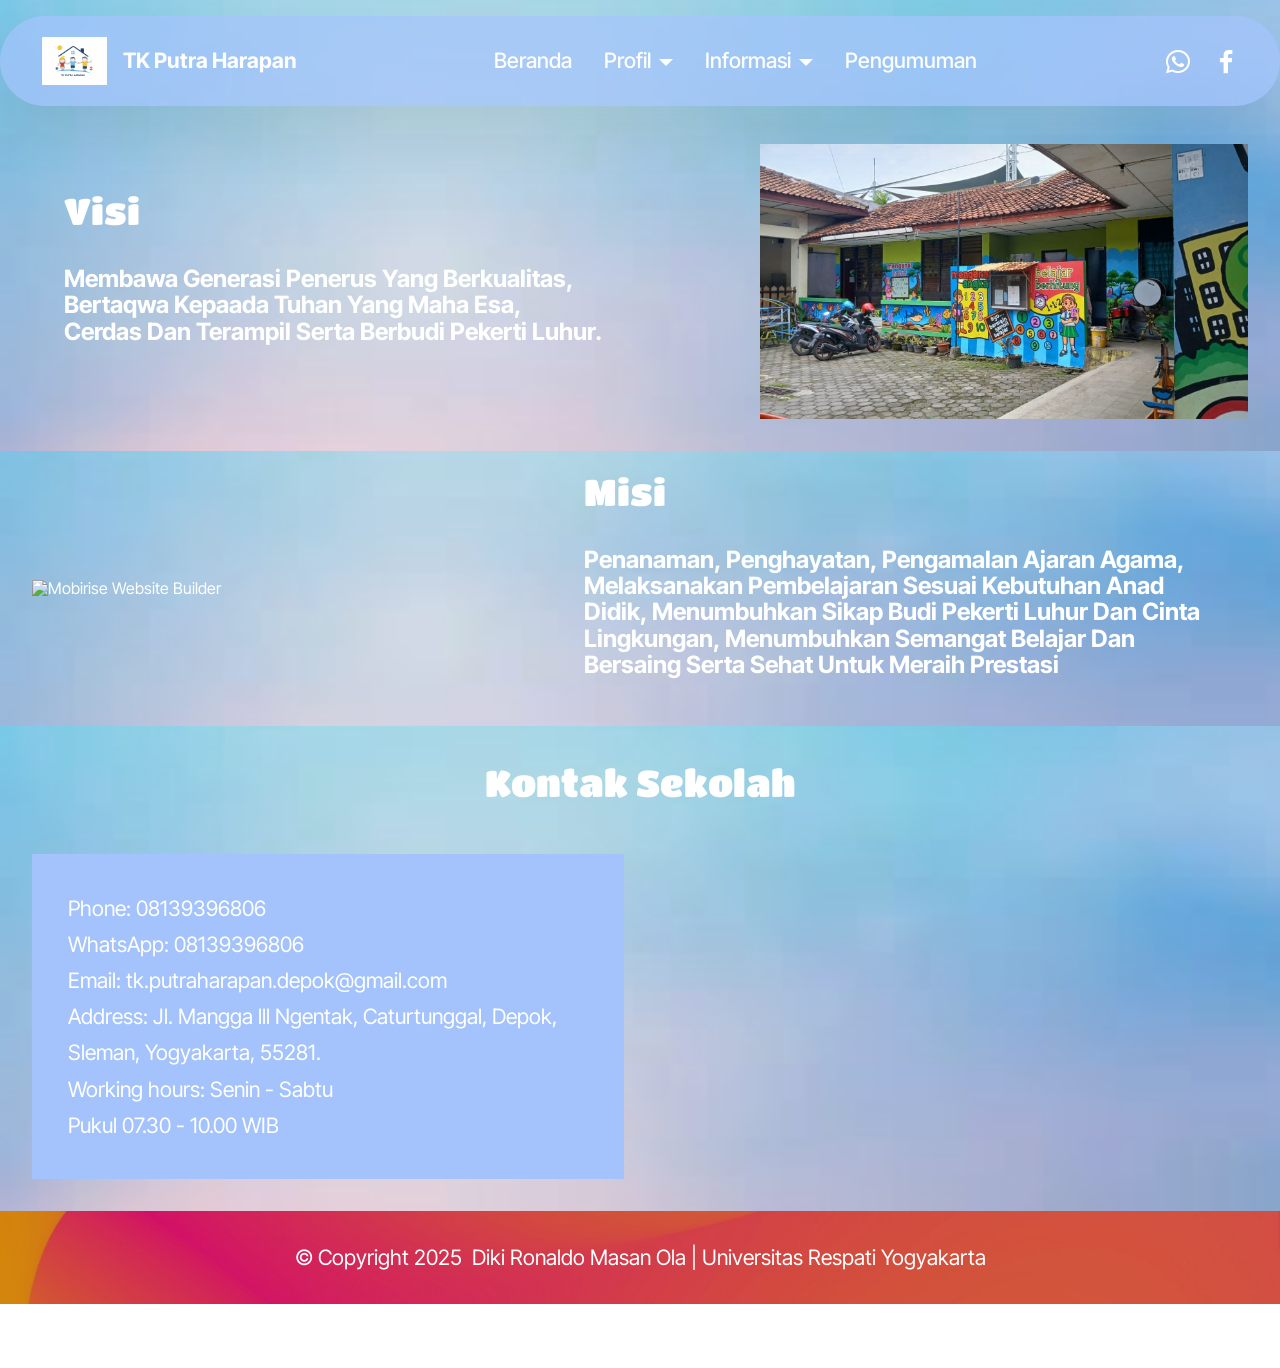
==== commit 4c5a7266: "create github pages" ====
--- a/page1.html
+++ b/page1.html
@@ -24,7 +24,7 @@
   <noscript><link rel="stylesheet" href="https://fonts.googleapis.com/css?family=Titan+One:400&display=swap"></noscript>
   <link rel="preload" href="https://fonts.googleapis.com/css?family=Alfa+Slab+One:400&display=swap" as="style" onload="this.onload=null;this.rel='stylesheet'">
   <noscript><link rel="stylesheet" href="https://fonts.googleapis.com/css?family=Alfa+Slab+One:400&display=swap"></noscript>
-  <link rel="preload" as="style" href="assets/mobirise/css/mbr-additional.css?v=vgo545"><link rel="stylesheet" href="assets/mobirise/css/mbr-additional.css?v=vgo545" type="text/css">
+  <link rel="preload" as="style" href="assets/mobirise/css/mbr-additional.css?v=c5a4O1"><link rel="stylesheet" href="assets/mobirise/css/mbr-additional.css?v=c5a4O1" type="text/css">
 
   
   
@@ -181,7 +181,7 @@
             </div>
         </div>
     </div>
-</section><section class="display-7" style="padding: 0;align-items: center;justify-content: center;flex-wrap: wrap;    align-content: center;display: flex;position: relative;height: 4rem;"><a href="https://mobiri.se/3613870" style="flex: 1 1;height: 4rem;position: absolute;width: 100%;z-index: 1;"><img alt="" style="height: 4rem;" src="[data-uri]"></a><p style="margin: 0;text-align: center;" class="display-7">&#8204;</p><a style="z-index:1" href="https://mobirise.com/offline-website-builder.html">Offline Website Maker</a></section><script src="assets/bootstrap/js/bootstrap.bundle.min.js"></script>  <script src="assets/smoothscroll/smooth-scroll.js"></script>  <script src="assets/ytplayer/index.js"></script>  <script src="assets/dropdown/js/navbar-dropdown.js"></script>  <script src="assets/theme/js/script.js"></script>  
+</section><section class="display-7" style="padding: 0;align-items: center;justify-content: center;flex-wrap: wrap;    align-content: center;display: flex;position: relative;height: 4rem;"><a href="https://mobiri.se/3613870" style="flex: 1 1;height: 4rem;position: absolute;width: 100%;z-index: 1;"><img alt="" style="height: 4rem;" src="[data-uri]"></a><p style="margin: 0;text-align: center;" class="display-7">&#8204;</p><a style="z-index:1" href="https://mobirise.com/html-builder.html">HTML Website Creator</a></section><script src="assets/bootstrap/js/bootstrap.bundle.min.js"></script>  <script src="assets/smoothscroll/smooth-scroll.js"></script>  <script src="assets/ytplayer/index.js"></script>  <script src="assets/dropdown/js/navbar-dropdown.js"></script>  <script src="assets/theme/js/script.js"></script>  
   
   
 </body>
--- a/assets/web/assets/mobirise-icons2/mobirise2.css
+++ b/assets/web/assets/mobirise-icons2/mobirise2.css
@@ -0,0 +1,498 @@
+@font-face {
+  font-family: 'Moririse2';
+  font-display: swap;
+  src:  url('mobirise2.eot?f2bix4');
+  src:  url('mobirise2.eot?f2bix4#iefix') format('embedded-opentype'),
+    url('mobirise2.ttf?f2bix4') format('truetype'),
+    url('mobirise2.woff?f2bix4') format('woff'),
+    url('mobirise2.svg?f2bix4#mobirise2') format('svg');
+  font-weight: normal;
+  font-style: normal;
+}
+
+[class^="mobi-"], [class*=" mobi-"] {
+  /* use !important to prevent issues with browser extensions that change fonts */
+  font-family: 'Moririse2' !important;
+  speak: none;
+  font-style: normal;
+  font-weight: normal;
+  font-variant: normal;
+  text-transform: none;
+  line-height: 1;
+
+  /* Better Font Rendering =========== */
+  -webkit-font-smoothing: antialiased;
+  -moz-osx-font-smoothing: grayscale;
+}
+
+.mobi-mbri-add-submenu:before {
+  content: "\e900";
+}
+.mobi-mbri-alert:before {
+  content: "\e901";
+}
+.mobi-mbri-align-center:before {
+  content: "\e902";
+}
+.mobi-mbri-align-justify:before {
+  content: "\e903";
+}
+.mobi-mbri-align-left:before {
+  content: "\e904";
+}
+.mobi-mbri-align-right:before {
+  content: "\e905";
+}
+.mobi-mbri-android:before {
+  content: "\e906";
+}
+.mobi-mbri-apple:before {
+  content: "\e907";
+}
+.mobi-mbri-arrow-down:before {
+  content: "\e908";
+}
+.mobi-mbri-arrow-next:before {
+  content: "\e909";
+}
+.mobi-mbri-arrow-prev:before {
+  content: "\e90a";
+}
+.mobi-mbri-arrow-up:before {
+  content: "\e90b";
+}
+.mobi-mbri-bold:before {
+  content: "\e90c";
+}
+.mobi-mbri-bookmark:before {
+  content: "\e90d";
+}
+.mobi-mbri-bootstrap:before {
+  content: "\e90e";
+}
+.mobi-mbri-briefcase:before {
+  content: "\e90f";
+}
+.mobi-mbri-browse:before {
+  content: "\e910";
+}
+.mobi-mbri-bulleted-list:before {
+  content: "\e911";
+}
+.mobi-mbri-calendar:before {
+  content: "\e912";
+}
+.mobi-mbri-camera:before {
+  content: "\e913";
+}
+.mobi-mbri-cart-add:before {
+  content: "\e914";
+}
+.mobi-mbri-cart-full:before {
+  content: "\e915";
+}
+.mobi-mbri-cash:before {
+  content: "\e916";
+}
+.mobi-mbri-change-style:before {
+  content: "\e917";
+}
+.mobi-mbri-chat:before {
+  content: "\e918";
+}
+.mobi-mbri-clock:before {
+  content: "\e919";
+}
+.mobi-mbri-close:before {
+  content: "\e91a";
+}
+.mobi-mbri-cloud:before {
+  content: "\e91b";
+}
+.mobi-mbri-code:before {
+  content: "\e91c";
+}
+.mobi-mbri-contact-form:before {
+  content: "\e91d";
+}
+.mobi-mbri-credit-card:before {
+  content: "\e91e";
+}
+.mobi-mbri-cursor-click:before {
+  content: "\e91f";
+}
+.mobi-mbri-cust-feedback:before {
+  content: "\e920";
+}
+.mobi-mbri-database:before {
+  content: "\e921";
+}
+.mobi-mbri-delivery:before {
+  content: "\e922";
+}
+.mobi-mbri-desktop:before {
+  content: "\e923";
+}
+.mobi-mbri-devices:before {
+  content: "\e924";
+}
+.mobi-mbri-down:before {
+  content: "\e925";
+}
+.mobi-mbri-download-2:before {
+  content: "\e926";
+}
+.mobi-mbri-download:before {
+  content: "\e927";
+}
+.mobi-mbri-drag-n-drop-2:before {
+  content: "\e928";
+}
+.mobi-mbri-drag-n-drop:before {
+  content: "\e929";
+}
+.mobi-mbri-edit-2:before {
+  content: "\e92a";
+}
+.mobi-mbri-edit:before {
+  content: "\e92b";
+}
+.mobi-mbri-error:before {
+  content: "\e92c";
+}
+.mobi-mbri-extension:before {
+  content: "\e92d";
+}
+.mobi-mbri-features:before {
+  content: "\e92e";
+}
+.mobi-mbri-file:before {
+  content: "\e92f";
+}
+.mobi-mbri-flag:before {
+  content: "\e930";
+}
+.mobi-mbri-folder:before {
+  content: "\e931";
+}
+.mobi-mbri-gift:before {
+  content: "\e932";
+}
+.mobi-mbri-github:before {
+  content: "\e933";
+}
+.mobi-mbri-globe-2:before {
+  content: "\e934";
+}
+.mobi-mbri-globe:before {
+  content: "\e935";
+}
+.mobi-mbri-growing-chart:before {
+  content: "\e936";
+}
+.mobi-mbri-hearth:before {
+  content: "\e937";
+}
+.mobi-mbri-help:before {
+  content: "\e938";
+}
+.mobi-mbri-home:before {
+  content: "\e939";
+}
+.mobi-mbri-hot-cup:before {
+  content: "\e93a";
+}
+.mobi-mbri-idea:before {
+  content: "\e93b";
+}
+.mobi-mbri-image-gallery:before {
+  content: "\e93c";
+}
+.mobi-mbri-image-slider:before {
+  content: "\e93d";
+}
+.mobi-mbri-info:before {
+  content: "\e93e";
+}
+.mobi-mbri-italic:before {
+  content: "\e93f";
+}
+.mobi-mbri-key:before {
+  content: "\e940";
+}
+.mobi-mbri-laptop:before {
+  content: "\e941";
+}
+.mobi-mbri-layers:before {
+  content: "\e942";
+}
+.mobi-mbri-left-right:before {
+  content: "\e943";
+}
+.mobi-mbri-left:before {
+  content: "\e944";
+}
+.mobi-mbri-letter:before {
+  content: "\e945";
+}
+.mobi-mbri-like:before {
+  content: "\e946";
+}
+.mobi-mbri-link:before {
+  content: "\e947";
+}
+.mobi-mbri-lock:before {
+  content: "\e948";
+}
+.mobi-mbri-login:before {
+  content: "\e949";
+}
+.mobi-mbri-logout:before {
+  content: "\e94a";
+}
+.mobi-mbri-magic-stick:before {
+  content: "\e94b";
+}
+.mobi-mbri-map-pin:before {
+  content: "\e94c";
+}
+.mobi-mbri-menu:before {
+  content: "\e94d";
+}
+.mobi-mbri-mobile-2:before {
+  content: "\e94e";
+}
+.mobi-mbri-mobile-horizontal:before {
+  content: "\e94f";
+}
+.mobi-mbri-mobile:before {
+  content: "\e950";
+}
+.mobi-mbri-mobirise:before {
+  content: "\e951";
+}
+.mobi-mbri-more-horizontal:before {
+  content: "\e952";
+}
+.mobi-mbri-more-vertical:before {
+  content: "\e953";
+}
+.mobi-mbri-music:before {
+  content: "\e954";
+}
+.mobi-mbri-new-file:before {
+  content: "\e955";
+}
+.mobi-mbri-numbered-list:before {
+  content: "\e956";
+}
+.mobi-mbri-opened-folder:before {
+  content: "\e957";
+}
+.mobi-mbri-pages:before {
+  content: "\e958";
+}
+.mobi-mbri-paper-plane:before {
+  content: "\e959";
+}
+.mobi-mbri-paperclip:before {
+  content: "\e95a";
+}
+.mobi-mbri-phone:before {
+  content: "\e95b";
+}
+.mobi-mbri-photo:before {
+  content: "\e95c";
+}
+.mobi-mbri-photos:before {
+  content: "\e95d";
+}
+.mobi-mbri-pin:before {
+  content: "\e95e";
+}
+.mobi-mbri-play:before {
+  content: "\e95f";
+}
+.mobi-mbri-plus:before {
+  content: "\e960";
+}
+.mobi-mbri-preview:before {
+  content: "\e961";
+}
+.mobi-mbri-print:before {
+  content: "\e962";
+}
+.mobi-mbri-protect:before {
+  content: "\e963";
+}
+.mobi-mbri-question:before {
+  content: "\e964";
+}
+.mobi-mbri-quote-left:before {
+  content: "\e965";
+}
+.mobi-mbri-quote-right:before {
+  content: "\e966";
+}
+.mobi-mbri-redo:before {
+  content: "\e967";
+}
+.mobi-mbri-refresh:before {
+  content: "\e968";
+}
+.mobi-mbri-responsive-2:before {
+  content: "\e969";
+}
+.mobi-mbri-responsive:before {
+  content: "\e96a";
+}
+.mobi-mbri-right:before {
+  content: "\e96b";
+}
+.mobi-mbri-rocket:before {
+  content: "\e96c";
+}
+.mobi-mbri-sad-face:before {
+  content: "\e96d";
+}
+.mobi-mbri-sale:before {
+  content: "\e96e";
+}
+.mobi-mbri-save:before {
+  content: "\e96f";
+}
+.mobi-mbri-search:before {
+  content: "\e970";
+}
+.mobi-mbri-setting-2:before {
+  content: "\e971";
+}
+.mobi-mbri-setting-3:before {
+  content: "\e972";
+}
+.mobi-mbri-setting:before {
+  content: "\e973";
+}
+.mobi-mbri-share:before {
+  content: "\e974";
+}
+.mobi-mbri-shopping-bag:before {
+  content: "\e975";
+}
+.mobi-mbri-shopping-basket:before {
+  content: "\e976";
+}
+.mobi-mbri-shopping-cart:before {
+  content: "\e977";
+}
+.mobi-mbri-sites:before {
+  content: "\e978";
+}
+.mobi-mbri-smile-face:before {
+  content: "\e979";
+}
+.mobi-mbri-speed:before {
+  content: "\e97a";
+}
+.mobi-mbri-star:before {
+  content: "\e97b";
+}
+.mobi-mbri-success:before {
+  content: "\e97c";
+}
+.mobi-mbri-sun:before {
+  content: "\e97d";
+}
+.mobi-mbri-sun2:before {
+  content: "\e97e";
+}
+.mobi-mbri-tablet-vertical:before {
+  content: "\e97f";
+}
+.mobi-mbri-tablet:before {
+  content: "\e980";
+}
+.mobi-mbri-target:before {
+  content: "\e981";
+}
+.mobi-mbri-timer:before {
+  content: "\e982";
+}
+.mobi-mbri-to-ftp:before {
+  content: "\e983";
+}
+.mobi-mbri-to-local-drive:before {
+  content: "\e984";
+}
+.mobi-mbri-touch-swipe:before {
+  content: "\e985";
+}
+.mobi-mbri-touch:before {
+  content: "\e986";
+}
+.mobi-mbri-trash:before {
+  content: "\e987";
+}
+.mobi-mbri-underline:before {
+  content: "\e988";
+}
+.mobi-mbri-undo:before {
+  content: "\e989";
+}
+.mobi-mbri-unlink:before {
+  content: "\e98a";
+}
+.mobi-mbri-unlock:before {
+  content: "\e98b";
+}
+.mobi-mbri-up-down:before {
+  content: "\e98c";
+}
+.mobi-mbri-up:before {
+  content: "\e98d";
+}
+.mobi-mbri-update:before {
+  content: "\e98e";
+}
+.mobi-mbri-upload-2:before {
+  content: "\e98f";
+}
+.mobi-mbri-upload:before {
+  content: "\e990";
+}
+.mobi-mbri-user-2:before {
+  content: "\e991";
+}
+.mobi-mbri-user:before {
+  content: "\e992";
+}
+.mobi-mbri-users:before {
+  content: "\e993";
+}
+.mobi-mbri-video-play:before {
+  content: "\e994";
+}
+.mobi-mbri-video:before {
+  content: "\e995";
+}
+.mobi-mbri-watch:before {
+  content: "\e996";
+}
+.mobi-mbri-website-theme-2:before {
+  content: "\e997";
+}
+.mobi-mbri-website-theme:before {
+  content: "\e998";
+}
+.mobi-mbri-wifi:before {
+  content: "\e999";
+}
+.mobi-mbri-windows:before {
+  content: "\e99a";
+}
+.mobi-mbri-zoom-in:before {
+  content: "\e99b";
+}
+.mobi-mbri-zoom-out:before {
+  content: "\e99c";
+}
--- a/assets/dropdown/css/style.css
+++ b/assets/dropdown/css/style.css
@@ -0,0 +1,265 @@
+.navbar-dropdown {
+  left: 0;
+  padding: 0;
+  position: absolute;
+  right: 0;
+  top: 0;
+  transition: all 0.45s ease;
+  z-index: 1030;
+  background: #282828; }
+  .navbar-dropdown .navbar-logo {
+    margin-right: 0.8rem;
+    transition: margin 0.3s ease-in-out;
+    vertical-align: middle; }
+    .navbar-dropdown .navbar-logo img {
+      height: 3.125rem;
+      transition: all 0.3s ease-in-out; }
+    .navbar-dropdown .navbar-logo.mbr-iconfont {
+      font-size: 3.125rem;
+      line-height: 3.125rem; }
+  .navbar-dropdown .navbar-caption {
+    font-weight: 700;
+    white-space: normal;
+    vertical-align: -4px;
+    line-height: 3.125rem !important; }
+    .navbar-dropdown .navbar-caption, .navbar-dropdown .navbar-caption:hover {
+      color: inherit;
+      text-decoration: none; }
+  .navbar-dropdown .mbr-iconfont + .navbar-caption {
+    vertical-align: -1px; }
+  .navbar-dropdown.navbar-fixed-top {
+    position: fixed; }
+  .navbar-dropdown .navbar-brand span {
+    vertical-align: -4px; }
+  .navbar-dropdown.bg-color.transparent {
+    background: none; }
+  .navbar-dropdown.navbar-short .navbar-brand {
+    padding: 0.625rem 0; }
+    .navbar-dropdown.navbar-short .navbar-brand span {
+      vertical-align: -1px; }
+  .navbar-dropdown.navbar-short .navbar-caption {
+    line-height: 2.375rem !important;
+    vertical-align: -2px; }
+  .navbar-dropdown.navbar-short .navbar-logo {
+    margin-right: 0.5rem; }
+    .navbar-dropdown.navbar-short .navbar-logo img {
+      height: 2.375rem; }
+    .navbar-dropdown.navbar-short .navbar-logo.mbr-iconfont {
+      font-size: 2.375rem;
+      line-height: 2.375rem; }
+  .navbar-dropdown.navbar-short .mbr-table-cell {
+    height: 3.625rem; }
+  .navbar-dropdown .navbar-close {
+    left: 0.6875rem;
+    position: fixed;
+    top: 0.75rem;
+    z-index: 1000; }
+  .navbar-dropdown .hamburger-icon {
+    content: "";
+    display: inline-block;
+    vertical-align: middle;
+    width: 16px;
+    -webkit-box-shadow: 0 -6px 0 1px #282828,0 0 0 1px #282828,0 6px 0 1px #282828;
+    -moz-box-shadow: 0 -6px 0 1px #282828,0 0 0 1px #282828,0 6px 0 1px #282828;
+    box-shadow: 0 -6px 0 1px #282828,0 0 0 1px #282828,0 6px 0 1px #282828; }
+
+.dropdown-menu .dropdown-toggle[data-toggle="dropdown-submenu"]::after {
+  border-bottom: 0.35em solid transparent;
+  border-left: 0.35em solid;
+  border-right: 0;
+  border-top: 0.35em solid transparent;
+  margin-left: 0.3rem; }
+
+.dropdown-menu .dropdown-item:focus {
+  outline: 0; }
+
+.nav-dropdown {
+  font-size: 0.75rem;
+  font-weight: 500;
+  height: auto !important; }
+  .nav-dropdown .nav-btn {
+    padding-left: 1rem; }
+  .nav-dropdown .link {
+    margin: .667em 1.667em;
+    font-weight: 500;
+    padding: 0;
+    transition: color .2s ease-in-out; }
+    .nav-dropdown .link.dropdown-toggle {
+      margin-right: 2.583em; }
+      .nav-dropdown .link.dropdown-toggle::after {
+        margin-left: .25rem;
+        border-top: 0.35em solid;
+        border-right: 0.35em solid transparent;
+        border-left: 0.35em solid transparent;
+        border-bottom: 0; }
+      .nav-dropdown .link.dropdown-toggle[aria-expanded="true"] {
+        margin: 0;
+        padding: 0.667em 3.263em  0.667em 1.667em; }
+  .nav-dropdown .link::after,
+  .nav-dropdown .dropdown-item::after {
+    color: inherit; }
+  .nav-dropdown .btn {
+    font-size: 0.75rem;
+    font-weight: 700;
+    letter-spacing: 0;
+    margin-bottom: 0;
+    padding-left: 1.25rem;
+    padding-right: 1.25rem; }
+  .nav-dropdown .dropdown-menu {
+    border-radius: 0;
+    border: 0;
+    left: 0;
+    margin: 0;
+    padding-bottom: 1.25rem;
+    padding-top: 1.25rem;
+    position: relative; }
+  .nav-dropdown .dropdown-submenu {
+    margin-left: 0.125rem;
+    top: 0; }
+  .nav-dropdown .dropdown-item {
+    font-weight: 500;
+    line-height: 2;
+    padding: 0.3846em 4.615em 0.3846em 1.5385em;
+    position: relative;
+    transition: color .2s ease-in-out, background-color .2s ease-in-out; }
+    .nav-dropdown .dropdown-item::after {
+      margin-top: -0.3077em;
+      position: absolute;
+      right: 1.1538em;
+      top: 50%; }
+    .nav-dropdown .dropdown-item:focus, .nav-dropdown .dropdown-item:hover {
+      background: none; }
+
+@media (max-width: 767px) {
+  .nav-dropdown.navbar-toggleable-sm {
+    bottom: 0;
+    display: none;
+    left: 0;
+    overflow-x: hidden;
+    position: fixed;
+    top: 0;
+    transform: translateX(-100%);
+    -ms-transform: translateX(-100%);
+    -webkit-transform: translateX(-100%);
+    width: 18.75rem;
+    z-index: 999; } }
+.nav-dropdown.navbar-toggleable-xl {
+  bottom: 0;
+  display: none;
+  left: 0;
+  overflow-x: hidden;
+  position: fixed;
+  top: 0;
+  transform: translateX(-100%);
+  -ms-transform: translateX(-100%);
+  -webkit-transform: translateX(-100%);
+  width: 18.75rem;
+  z-index: 999; }
+
+.nav-dropdown-sm {
+  display: block !important;
+  overflow-x: hidden;
+  overflow: auto;
+  padding-top: 3.875rem; }
+  .nav-dropdown-sm::after {
+    content: "";
+    display: block;
+    height: 3rem;
+    width: 100%; }
+  .nav-dropdown-sm.collapse.in ~ .navbar-close {
+    display: block !important; }
+  .nav-dropdown-sm.collapsing, .nav-dropdown-sm.collapse.in {
+    transform: translateX(0);
+    -ms-transform: translateX(0);
+    -webkit-transform: translateX(0);
+    transition: all 0.25s ease-out;
+    -webkit-transition: all 0.25s ease-out;
+    background: #282828; }
+  .nav-dropdown-sm.collapsing[aria-expanded="false"] {
+    transform: translateX(-100%);
+    -ms-transform: translateX(-100%);
+    -webkit-transform: translateX(-100%); }
+  .nav-dropdown-sm .nav-item {
+    display: block;
+    margin-left: 0 !important;
+    padding-left: 0; }
+  .nav-dropdown-sm .link,
+  .nav-dropdown-sm .dropdown-item {
+    border-top: 1px dotted rgba(255, 255, 255, 0.1);
+    font-size: 0.8125rem;
+    line-height: 1.6;
+    margin: 0 !important;
+    padding: 0.875rem 2.4rem 0.875rem 1.5625rem !important;
+    position: relative;
+    white-space: normal; }
+    .nav-dropdown-sm .link:focus, .nav-dropdown-sm .link:hover,
+    .nav-dropdown-sm .dropdown-item:focus,
+    .nav-dropdown-sm .dropdown-item:hover {
+      background: rgba(0, 0, 0, 0.2) !important;
+      color: #c0a375; }
+  .nav-dropdown-sm .nav-btn {
+    position: relative;
+    padding: 1.5625rem 1.5625rem 0 1.5625rem; }
+    .nav-dropdown-sm .nav-btn::before {
+      border-top: 1px dotted rgba(255, 255, 255, 0.1);
+      content: "";
+      left: 0;
+      position: absolute;
+      top: 0;
+      width: 100%; }
+    .nav-dropdown-sm .nav-btn + .nav-btn {
+      padding-top: 0.625rem; }
+      .nav-dropdown-sm .nav-btn + .nav-btn::before {
+        display: none; }
+  .nav-dropdown-sm .btn {
+    padding: 0.625rem 0; }
+  .nav-dropdown-sm .dropdown-toggle[data-toggle="dropdown-submenu"]::after {
+    margin-left: .25rem;
+    border-top: 0.35em solid;
+    border-right: 0.35em solid transparent;
+    border-left: 0.35em solid transparent;
+    border-bottom: 0; }
+  .nav-dropdown-sm .dropdown-toggle[data-toggle="dropdown-submenu"][aria-expanded="true"]::after {
+    border-top: 0;
+    border-right: 0.35em solid transparent;
+    border-left: 0.35em solid transparent;
+    border-bottom: 0.35em solid; }
+  .nav-dropdown-sm .dropdown-menu {
+    margin: 0;
+    padding: 0;
+    position: relative;
+    top: 0;
+    left: 0;
+    width: 100%;
+    border: 0;
+    float: none;
+    border-radius: 0;
+    background: none; }
+  .nav-dropdown-sm .dropdown-submenu {
+    left: 100%;
+    margin-left: 0.125rem;
+    margin-top: -1.25rem;
+    top: 0; }
+
+.navbar-toggleable-sm .nav-dropdown .dropdown-menu {
+  position: absolute; }
+
+.navbar-toggleable-sm .nav-dropdown .dropdown-submenu {
+  left: 100%;
+  margin-left: 0.125rem;
+  margin-top: -1.25rem;
+  top: 0; }
+
+.navbar-toggleable-sm.opened .nav-dropdown .dropdown-menu {
+  position: relative; }
+
+.navbar-toggleable-sm.opened .nav-dropdown .dropdown-submenu {
+  left: 0;
+  margin-left: 00rem;
+  margin-top: 0rem;
+  top: 0; }
+
+.is-builder .nav-dropdown.collapsing {
+  transition: none !important; }
+
+
--- a/assets/socicon/css/styles.css
+++ b/assets/socicon/css/styles.css
@@ -0,0 +1,934 @@
+@charset "UTF-8";
+
+@font-face {
+  font-family: 'Socicon';
+  src:  url('../fonts/socicon.eot');
+  src:  url('../fonts/socicon.eot?#iefix') format('embedded-opentype'),
+    url('../fonts/socicon.woff2') format('woff2'),
+    url('../fonts/socicon.ttf') format('truetype'),
+    url('../fonts/socicon.woff') format('woff'),
+    url('../fonts/socicon.svg#socicon') format('svg');
+  font-weight: normal;
+  font-style: normal;
+  font-display: swap;
+}
+
+[data-icon]:before {
+  font-family: "socicon" !important;
+  content: attr(data-icon);
+  font-style: normal !important;
+  font-weight: normal !important;
+  font-variant: normal !important;
+  text-transform: none !important;
+  speak: none;
+  line-height: 1;
+  -webkit-font-smoothing: antialiased;
+  -moz-osx-font-smoothing: grayscale;
+}
+
+[class^="socicon-"], [class*=" socicon-"] {
+  /* use !important to prevent issues with browser extensions that change fonts */
+  font-family: 'Socicon' !important;
+  speak: none;
+  font-style: normal;
+  font-weight: normal;
+  font-variant: normal;
+  text-transform: none;
+  line-height: 1;
+
+  /* Better Font Rendering =========== */
+  -webkit-font-smoothing: antialiased;
+  -moz-osx-font-smoothing: grayscale;
+}
+
+.socicon-500px:before {
+  content: "\e000";
+}
+.socicon-8tracks:before {
+  content: "\e001";
+}
+.socicon-airbnb:before {
+  content: "\e002";
+}
+.socicon-alliance:before {
+  content: "\e003";
+}
+.socicon-amazon:before {
+  content: "\e004";
+}
+.socicon-amplement:before {
+  content: "\e005";
+}
+.socicon-android:before {
+  content: "\e006";
+}
+.socicon-angellist:before {
+  content: "\e007";
+}
+.socicon-apple:before {
+  content: "\e008";
+}
+.socicon-appnet:before {
+  content: "\e009";
+}
+.socicon-baidu:before {
+  content: "\e00a";
+}
+.socicon-bandcamp:before {
+  content: "\e00b";
+}
+.socicon-battlenet:before {
+  content: "\e00c";
+}
+.socicon-mixer:before {
+  content: "\e00d";
+}
+.socicon-bebee:before {
+  content: "\e00e";
+}
+.socicon-bebo:before {
+  content: "\e00f";
+}
+.socicon-behance:before {
+  content: "\e010";
+}
+.socicon-blizzard:before {
+  content: "\e011";
+}
+.socicon-blogger:before {
+  content: "\e012";
+}
+.socicon-buffer:before {
+  content: "\e013";
+}
+.socicon-chrome:before {
+  content: "\e014";
+}
+.socicon-coderwall:before {
+  content: "\e015";
+}
+.socicon-curse:before {
+  content: "\e016";
+}
+.socicon-dailymotion:before {
+  content: "\e017";
+}
+.socicon-deezer:before {
+  content: "\e018";
+}
+.socicon-delicious:before {
+  content: "\e019";
+}
+.socicon-deviantart:before {
+  content: "\e01a";
+}
+.socicon-diablo:before {
+  content: "\e01b";
+}
+.socicon-digg:before {
+  content: "\e01c";
+}
+.socicon-discord:before {
+  content: "\e01d";
+}
+.socicon-disqus:before {
+  content: "\e01e";
+}
+.socicon-douban:before {
+  content: "\e01f";
+}
+.socicon-draugiem:before {
+  content: "\e020";
+}
+.socicon-dribbble:before {
+  content: "\e021";
+}
+.socicon-drupal:before {
+  content: "\e022";
+}
+.socicon-ebay:before {
+  content: "\e023";
+}
+.socicon-ello:before {
+  content: "\e024";
+}
+.socicon-endomodo:before {
+  content: "\e025";
+}
+.socicon-envato:before {
+  content: "\e026";
+}
+.socicon-etsy:before {
+  content: "\e027";
+}
+.socicon-facebook:before {
+  content: "\e028";
+}
+.socicon-feedburner:before {
+  content: "\e029";
+}
+.socicon-filmweb:before {
+  content: "\e02a";
+}
+.socicon-firefox:before {
+  content: "\e02b";
+}
+.socicon-flattr:before {
+  content: "\e02c";
+}
+.socicon-flickr:before {
+  content: "\e02d";
+}
+.socicon-formulr:before {
+  content: "\e02e";
+}
+.socicon-forrst:before {
+  content: "\e02f";
+}
+.socicon-foursquare:before {
+  content: "\e030";
+}
+.socicon-friendfeed:before {
+  content: "\e031";
+}
+.socicon-github:before {
+  content: "\e032";
+}
+.socicon-goodreads:before {
+  content: "\e033";
+}
+.socicon-google:before {
+  content: "\e034";
+}
+.socicon-googlescholar:before {
+  content: "\e035";
+}
+.socicon-googlegroups:before {
+  content: "\e036";
+}
+.socicon-googlephotos:before {
+  content: "\e037";
+}
+.socicon-googleplus:before {
+  content: "\e038";
+}
+.socicon-grooveshark:before {
+  content: "\e039";
+}
+.socicon-hackerrank:before {
+  content: "\e03a";
+}
+.socicon-hearthstone:before {
+  content: "\e03b";
+}
+.socicon-hellocoton:before {
+  content: "\e03c";
+}
+.socicon-heroes:before {
+  content: "\e03d";
+}
+.socicon-smashcast:before {
+  content: "\e03e";
+}
+.socicon-horde:before {
+  content: "\e03f";
+}
+.socicon-houzz:before {
+  content: "\e040";
+}
+.socicon-icq:before {
+  content: "\e041";
+}
+.socicon-identica:before {
+  content: "\e042";
+}
+.socicon-imdb:before {
+  content: "\e043";
+}
+.socicon-instagram:before {
+  content: "\e044";
+}
+.socicon-issuu:before {
+  content: "\e045";
+}
+.socicon-istock:before {
+  content: "\e046";
+}
+.socicon-itunes:before {
+  content: "\e047";
+}
+.socicon-keybase:before {
+  content: "\e048";
+}
+.socicon-lanyrd:before {
+  content: "\e049";
+}
+.socicon-lastfm:before {
+  content: "\e04a";
+}
+.socicon-line:before {
+  content: "\e04b";
+}
+.socicon-linkedin:before {
+  content: "\e04c";
+}
+.socicon-livejournal:before {
+  content: "\e04d";
+}
+.socicon-lyft:before {
+  content: "\e04e";
+}
+.socicon-macos:before {
+  content: "\e04f";
+}
+.socicon-mail:before {
+  content: "\e050";
+}
+.socicon-medium:before {
+  content: "\e051";
+}
+.socicon-meetup:before {
+  content: "\e052";
+}
+.socicon-mixcloud:before {
+  content: "\e053";
+}
+.socicon-modelmayhem:before {
+  content: "\e054";
+}
+.socicon-mumble:before {
+  content: "\e055";
+}
+.socicon-myspace:before {
+  content: "\e056";
+}
+.socicon-newsvine:before {
+  content: "\e057";
+}
+.socicon-nintendo:before {
+  content: "\e058";
+}
+.socicon-npm:before {
+  content: "\e059";
+}
+.socicon-odnoklassniki:before {
+  content: "\e05a";
+}
+.socicon-openid:before {
+  content: "\e05b";
+}
+.socicon-opera:before {
+  content: "\e05c";
+}
+.socicon-outlook:before {
+  content: "\e05d";
+}
+.socicon-overwatch:before {
+  content: "\e05e";
+}
+.socicon-patreon:before {
+  content: "\e05f";
+}
+.socicon-paypal:before {
+  content: "\e060";
+}
+.socicon-periscope:before {
+  content: "\e061";
+}
+.socicon-persona:before {
+  content: "\e062";
+}
+.socicon-pinterest:before {
+  content: "\e063";
+}
+.socicon-play:before {
+  content: "\e064";
+}
+.socicon-player:before {
+  content: "\e065";
+}
+.socicon-playstation:before {
+  content: "\e066";
+}
+.socicon-pocket:before {
+  content: "\e067";
+}
+.socicon-qq:before {
+  content: "\e068";
+}
+.socicon-quora:before {
+  content: "\e069";
+}
+.socicon-raidcall:before {
+  content: "\e06a";
+}
+.socicon-ravelry:before {
+  content: "\e06b";
+}
+.socicon-reddit:before {
+  content: "\e06c";
+}
+.socicon-renren:before {
+  content: "\e06d";
+}
+.socicon-researchgate:before {
+  content: "\e06e";
+}
+.socicon-residentadvisor:before {
+  content: "\e06f";
+}
+.socicon-reverbnation:before {
+  content: "\e070";
+}
+.socicon-rss:before {
+  content: "\e071";
+}
+.socicon-sharethis:before {
+  content: "\e072";
+}
+.socicon-skype:before {
+  content: "\e073";
+}
+.socicon-slideshare:before {
+  content: "\e074";
+}
+.socicon-smugmug:before {
+  content: "\e075";
+}
+.socicon-snapchat:before {
+  content: "\e076";
+}
+.socicon-songkick:before {
+  content: "\e077";
+}
+.socicon-soundcloud:before {
+  content: "\e078";
+}
+.socicon-spotify:before {
+  content: "\e079";
+}
+.socicon-stackexchange:before {
+  content: "\e07a";
+}
+.socicon-stackoverflow:before {
+  content: "\e07b";
+}
+.socicon-starcraft:before {
+  content: "\e07c";
+}
+.socicon-stayfriends:before {
+  content: "\e07d";
+}
+.socicon-steam:before {
+  content: "\e07e";
+}
+.socicon-storehouse:before {
+  content: "\e07f";
+}
+.socicon-strava:before {
+  content: "\e080";
+}
+.socicon-streamjar:before {
+  content: "\e081";
+}
+.socicon-stumbleupon:before {
+  content: "\e082";
+}
+.socicon-swarm:before {
+  content: "\e083";
+}
+.socicon-teamspeak:before {
+  content: "\e084";
+}
+.socicon-teamviewer:before {
+  content: "\e085";
+}
+.socicon-technorati:before {
+  content: "\e086";
+}
+.socicon-telegram:before {
+  content: "\e087";
+}
+.socicon-tripadvisor:before {
+  content: "\e088";
+}
+.socicon-tripit:before {
+  content: "\e089";
+}
+.socicon-triplej:before {
+  content: "\e08a";
+}
+.socicon-tumblr:before {
+  content: "\e08b";
+}
+.socicon-twitch:before {
+  content: "\e08c";
+}
+.socicon-twitter:before {
+  content: "\e08d";
+}
+.socicon-uber:before {
+  content: "\e08e";
+}
+.socicon-ventrilo:before {
+  content: "\e08f";
+}
+.socicon-viadeo:before {
+  content: "\e090";
+}
+.socicon-viber:before {
+  content: "\e091";
+}
+.socicon-viewbug:before {
+  content: "\e092";
+}
+.socicon-vimeo:before {
+  content: "\e093";
+}
+.socicon-vine:before {
+  content: "\e094";
+}
+.socicon-vkontakte:before {
+  content: "\e095";
+}
+.socicon-warcraft:before {
+  content: "\e096";
+}
+.socicon-wechat:before {
+  content: "\e097";
+}
+.socicon-weibo:before {
+  content: "\e098";
+}
+.socicon-whatsapp:before {
+  content: "\e099";
+}
+.socicon-wikipedia:before {
+  content: "\e09a";
+}
+.socicon-windows:before {
+  content: "\e09b";
+}
+.socicon-wordpress:before {
+  content: "\e09c";
+}
+.socicon-wykop:before {
+  content: "\e09d";
+}
+.socicon-xbox:before {
+  content: "\e09e";
+}
+.socicon-xing:before {
+  content: "\e09f";
+}
+.socicon-yahoo:before {
+  content: "\e0a0";
+}
+.socicon-yammer:before {
+  content: "\e0a1";
+}
+.socicon-yandex:before {
+  content: "\e0a2";
+}
+.socicon-yelp:before {
+  content: "\e0a3";
+}
+.socicon-younow:before {
+  content: "\e0a4";
+}
+.socicon-youtube:before {
+  content: "\e0a5";
+}
+.socicon-zapier:before {
+  content: "\e0a6";
+}
+.socicon-zerply:before {
+  content: "\e0a7";
+}
+.socicon-zomato:before {
+  content: "\e0a8";
+}
+.socicon-zynga:before {
+  content: "\e0a9";
+}
+.socicon-spreadshirt:before {
+  content: "\e901";
+}
+.socicon-gamejolt:before {
+  content: "\e902";
+}
+.socicon-trello:before {
+  content: "\e903";
+}
+.socicon-tunein:before {
+  content: "\e904";
+}
+.socicon-bloglovin:before {
+  content: "\e905";
+}
+.socicon-gamewisp:before {
+  content: "\e906";
+}
+.socicon-messenger:before {
+  content: "\e907";
+}
+.socicon-pandora:before {
+  content: "\e908";
+}
+.socicon-augment:before {
+  content: "\e909";
+}
+.socicon-bitbucket:before {
+  content: "\e90a";
+}
+.socicon-fyuse:before {
+  content: "\e90b";
+}
+.socicon-yt-gaming:before {
+  content: "\e90c";
+}
+.socicon-sketchfab:before {
+  content: "\e90d";
+}
+.socicon-mobcrush:before {
+  content: "\e90e";
+}
+.socicon-microsoft:before {
+  content: "\e90f";
+}
+.socicon-realtor:before {
+  content: "\e910";
+}
+.socicon-tidal:before {
+  content: "\e911";
+}
+.socicon-qobuz:before {
+  content: "\e912";
+}
+.socicon-natgeo:before {
+  content: "\e913";
+}
+.socicon-mastodon:before {
+  content: "\e914";
+}
+.socicon-unsplash:before {
+  content: "\e915";
+}
+.socicon-homeadvisor:before {
+  content: "\e916";
+}
+.socicon-angieslist:before {
+  content: "\e917";
+}
+.socicon-codepen:before {
+  content: "\e918";
+}
+.socicon-slack:before {
+  content: "\e919";
+}
+.socicon-openaigym:before {
+  content: "\e91a";
+}
+.socicon-logmein:before {
+  content: "\e91b";
+}
+.socicon-fiverr:before {
+  content: "\e91c";
+}
+.socicon-gotomeeting:before {
+  content: "\e91d";
+}
+.socicon-aliexpress:before {
+  content: "\e91e";
+}
+.socicon-guru:before {
+  content: "\e91f";
+}
+.socicon-appstore:before {
+  content: "\e920";
+}
+.socicon-homes:before {
+  content: "\e921";
+}
+.socicon-zoom:before {
+  content: "\e922";
+}
+.socicon-alibaba:before {
+  content: "\e923";
+}
+.socicon-craigslist:before {
+  content: "\e924";
+}
+.socicon-wix:before {
+  content: "\e925";
+}
+.socicon-redfin:before {
+  content: "\e926";
+}
+.socicon-googlecalendar:before {
+  content: "\e927";
+}
+.socicon-shopify:before {
+  content: "\e928";
+}
+.socicon-freelancer:before {
+  content: "\e929";
+}
+.socicon-seedrs:before {
+  content: "\e92a";
+}
+.socicon-bing:before {
+  content: "\e92b";
+}
+.socicon-doodle:before {
+  content: "\e92c";
+}
+.socicon-bonanza:before {
+  content: "\e92d";
+}
+.socicon-squarespace:before {
+  content: "\e92e";
+}
+.socicon-toptal:before {
+  content: "\e92f";
+}
+.socicon-gust:before {
+  content: "\e930";
+}
+.socicon-ask:before {
+  content: "\e931";
+}
+.socicon-trulia:before {
+  content: "\e932";
+}
+.socicon-loomly:before {
+  content: "\e933";
+}
+.socicon-ghost:before {
+  content: "\e934";
+}
+.socicon-upwork:before {
+  content: "\e935";
+}
+.socicon-fundable:before {
+  content: "\e936";
+}
+.socicon-booking:before {
+  content: "\e937";
+}
+.socicon-googlemaps:before {
+  content: "\e938";
+}
+.socicon-zillow:before {
+  content: "\e939";
+}
+.socicon-niconico:before {
+  content: "\e93a";
+}
+.socicon-toneden:before {
+  content: "\e93b";
+}
+.socicon-crunchbase:before {
+  content: "\e93c";
+}
+.socicon-homefy:before {
+  content: "\e93d";
+}
+.socicon-calendly:before {
+  content: "\e93e";
+}
+.socicon-livemaster:before {
+  content: "\e93f";
+}
+.socicon-udemy:before {
+  content: "\e940";
+}
+.socicon-codered:before {
+  content: "\e941";
+}
+.socicon-origin:before {
+  content: "\e942";
+}
+.socicon-nextdoor:before {
+  content: "\e943";
+}
+.socicon-portfolio:before {
+  content: "\e944";
+}
+.socicon-instructables:before {
+  content: "\e945";
+}
+.socicon-gitlab:before {
+  content: "\e946";
+}
+.socicon-hackernews:before {
+  content: "\e947";
+}
+.socicon-smashwords:before {
+  content: "\e948";
+}
+.socicon-kobo:before {
+  content: "\e949";
+}
+.socicon-bookbub:before {
+  content: "\e94a";
+}
+.socicon-mailru:before {
+  content: "\e94b";
+}
+.socicon-moddb:before {
+  content: "\e94c";
+}
+.socicon-indiedb:before {
+  content: "\e94d";
+}
+.socicon-traxsource:before {
+  content: "\e94e";
+}
+.socicon-gamefor:before {
+  content: "\e94f";
+}
+.socicon-pixiv:before {
+  content: "\e950";
+}
+.socicon-myanimelist:before {
+  content: "\e951";
+}
+.socicon-blackberry:before {
+  content: "\e952";
+}
+.socicon-wickr:before {
+  content: "\e953";
+}
+.socicon-spip:before {
+  content: "\e954";
+}
+.socicon-napster:before {
+  content: "\e955";
+}
+.socicon-beatport:before {
+  content: "\e956";
+}
+.socicon-hackerone:before {
+  content: "\e957";
+}
+.socicon-internet:before {
+  content: "\e958";
+}
+.socicon-ubuntu:before {
+  content: "\e959";
+}
+.socicon-artstation:before {
+  content: "\e95a";
+}
+.socicon-invision:before {
+  content: "\e95b";
+}
+.socicon-torial:before {
+  content: "\e95c";
+}
+.socicon-collectorz:before {
+  content: "\e95d";
+}
+.socicon-seenthis:before {
+  content: "\e95e";
+}
+.socicon-googleplaymusic:before {
+  content: "\e95f";
+}
+.socicon-debian:before {
+  content: "\e960";
+}
+.socicon-filmfreeway:before {
+  content: "\e961";
+}
+.socicon-gnome:before {
+  content: "\e962";
+}
+.socicon-itchio:before {
+  content: "\e963";
+}
+.socicon-jamendo:before {
+  content: "\e964";
+}
+.socicon-mix:before {
+  content: "\e965";
+}
+.socicon-sharepoint:before {
+  content: "\e966";
+}
+.socicon-tinder:before {
+  content: "\e967";
+}
+.socicon-windguru:before {
+  content: "\e968";
+}
+.socicon-cdbaby:before {
+  content: "\e969";
+}
+.socicon-elementaryos:before {
+  content: "\e96a";
+}
+.socicon-stage32:before {
+  content: "\e96b";
+}
+.socicon-tiktok:before {
+  content: "\e96c";
+}
+.socicon-gitter:before {
+  content: "\e96d";
+}
+.socicon-letterboxd:before {
+  content: "\e96e";
+}
+.socicon-threema:before {
+  content: "\e96f";
+}
+.socicon-splice:before {
+  content: "\e970";
+}
+.socicon-metapop:before {
+  content: "\e971";
+}
+.socicon-naver:before {
+  content: "\e972";
+}
+.socicon-remote:before {
+  content: "\e973";
+}
+.socicon-flipboard:before {
+  content: "\e974";
+}
+.socicon-googlehangouts:before {
+  content: "\e975";
+}
+.socicon-dlive:before {
+  content: "\e976";
+}
+.socicon-vsco:before {
+  content: "\e977";
+}
+.socicon-stitcher:before {
+  content: "\e978";
+}
+.socicon-avvo:before {
+  content: "\e979";
+}
+.socicon-redbubble:before {
+  content: "\e97a";
+}
+.socicon-society6:before {
+  content: "\e97b";
+}
+.socicon-zazzle:before {
+  content: "\e97c";
+}
+.socicon-eitaa:before {
+  content: "\e97d";
+}
+.socicon-soroush:before {
+  content: "\e97e";
+}
+.socicon-bale:before {
+  content: "\e97f";
+}
--- a/assets/theme/css/style.css
+++ b/assets/theme/css/style.css
@@ -0,0 +1,965 @@
+@charset "UTF-8";
+section {
+  background-color: #ffffff;
+}
+
+body {
+  font-style: normal;
+  line-height: 1.5;
+  font-weight: 400;
+  color: #232323;
+  position: relative;
+}
+
+button {
+  background-color: transparent;
+  border-color: transparent;
+}
+
+.embla__button,
+.carousel-control {
+  background-color: #edefea !important;
+  opacity: 0.8 !important;
+  color: #464845 !important;
+  border-color: #edefea !important;
+}
+
+.carousel .close,
+.modalWindow .close {
+  background-color: #edefea !important;
+  color: #464845 !important;
+  border-color: #edefea !important;
+  opacity: 0.8 !important;
+}
+
+.carousel .close:hover,
+.modalWindow .close:hover {
+  opacity: 1 !important;
+}
+
+.carousel-indicators li {
+  background-color: #edefea !important;
+  border: 2px solid #464845 !important;
+}
+
+.carousel-indicators li:hover,
+.carousel-indicators li:active {
+  opacity: 0.8 !important;
+}
+
+.embla__button:hover,
+.carousel-control:hover {
+  background-color: #edefea !important;
+  opacity: 1 !important;
+}
+
+.modalWindow-video-container {
+  height: 80%;
+}
+
+section,
+.container,
+.container-fluid {
+  position: relative;
+  word-wrap: break-word;
+}
+
+a.mbr-iconfont:hover {
+  text-decoration: none;
+}
+
+.article .lead p,
+.article .lead ul,
+.article .lead ol,
+.article .lead pre,
+.article .lead blockquote {
+  margin-bottom: 0;
+}
+
+a {
+  font-style: normal;
+  font-weight: 400;
+  cursor: pointer;
+}
+a, a:hover {
+  text-decoration: none;
+}
+
+.mbr-section-title {
+  font-style: normal;
+  line-height: 1.3;
+}
+
+.mbr-section-subtitle {
+  line-height: 1.3;
+}
+
+.mbr-text {
+  font-style: normal;
+  line-height: 1.7;
+}
+
+h1,
+h2,
+h3,
+h4,
+h5,
+h6,
+.display-1,
+.display-2,
+.display-4,
+.display-5,
+.display-7,
+span,
+p,
+a {
+  line-height: 1;
+  word-break: break-word;
+  word-wrap: break-word;
+  font-weight: 400;
+}
+
+b,
+strong {
+  font-weight: bold;
+}
+
+input:-webkit-autofill, input:-webkit-autofill:hover, input:-webkit-autofill:focus, input:-webkit-autofill:active {
+  transition-delay: 9999s;
+  -webkit-transition-property: background-color, color;
+  transition-property: background-color, color;
+}
+
+textarea[type=hidden] {
+  display: none;
+}
+
+section {
+  background-position: 50% 50%;
+  background-repeat: no-repeat;
+  background-size: cover;
+}
+section .mbr-background-video,
+section .mbr-background-video-preview {
+  position: absolute;
+  bottom: 0;
+  left: 0;
+  right: 0;
+  top: 0;
+}
+
+.hidden {
+  visibility: hidden;
+}
+
+.mbr-z-index20 {
+  z-index: 20;
+}
+
+/*! Base colors */
+.mbr-white {
+  color: #ffffff;
+}
+
+.mbr-black {
+  color: #111111;
+}
+
+.mbr-bg-white {
+  background-color: #ffffff;
+}
+
+.mbr-bg-black {
+  background-color: #000000;
+}
+
+/*! Text-aligns */
+.align-left {
+  text-align: left;
+}
+
+.align-center {
+  text-align: center;
+}
+
+.align-right {
+  text-align: right;
+}
+
+/*! Font-weight  */
+.mbr-light {
+  font-weight: 300;
+}
+
+.mbr-regular {
+  font-weight: 400;
+}
+
+.mbr-semibold {
+  font-weight: 500;
+}
+
+.mbr-bold {
+  font-weight: 700;
+}
+
+/*! Media  */
+.media-content {
+  flex-basis: 100%;
+}
+
+.media-container-row {
+  display: flex;
+  flex-direction: row;
+  flex-wrap: wrap;
+  justify-content: center;
+  align-content: center;
+  align-items: start;
+}
+.media-container-row .media-size-item {
+  width: 400px;
+}
+
+.media-container-column {
+  display: flex;
+  flex-direction: column;
+  flex-wrap: wrap;
+  justify-content: center;
+  align-content: center;
+  align-items: stretch;
+}
+.media-container-column > * {
+  width: 100%;
+}
+
+@media (min-width: 992px) {
+  .media-container-row {
+    flex-wrap: nowrap;
+  }
+}
+figure {
+  margin-bottom: 0;
+  overflow: hidden;
+}
+
+figure[mbr-media-size] {
+  transition: width 0.1s;
+}
+
+img,
+iframe {
+  display: block;
+  width: 100%;
+}
+
+.card {
+  background-color: transparent;
+  border: none;
+}
+
+.card-box {
+  width: 100%;
+}
+
+.card-img {
+  text-align: center;
+  flex-shrink: 0;
+  -webkit-flex-shrink: 0;
+}
+
+.media {
+  max-width: 100%;
+  margin: 0 auto;
+}
+
+.mbr-figure {
+  align-self: center;
+}
+
+.media-container > div {
+  max-width: 100%;
+}
+
+.mbr-figure img,
+.card-img img {
+  width: 100%;
+}
+
+@media (max-width: 991px) {
+  .media-size-item {
+    width: auto !important;
+  }
+  .media {
+    width: auto;
+  }
+  .mbr-figure {
+    width: 100% !important;
+  }
+}
+/*! Buttons */
+.mbr-section-btn {
+  margin-left: -0.6rem;
+  margin-right: -0.6rem;
+  font-size: 0;
+}
+
+.btn {
+  font-weight: 600;
+  border-width: 1px;
+  font-style: normal;
+  margin: 0.6rem 0.6rem;
+  white-space: normal;
+  transition: all 0.2s ease-in-out;
+  display: inline-flex;
+  align-items: center;
+  justify-content: center;
+  word-break: break-word;
+}
+
+.btn-sm {
+  font-weight: 600;
+  letter-spacing: 0px;
+  transition: all 0.3s ease-in-out;
+}
+
+.btn-md {
+  font-weight: 600;
+  letter-spacing: 0px;
+  transition: all 0.3s ease-in-out;
+}
+
+.btn-lg {
+  font-weight: 600;
+  letter-spacing: 0px;
+  transition: all 0.3s ease-in-out;
+}
+
+.btn-form {
+  margin: 0;
+}
+.btn-form:hover {
+  cursor: pointer;
+}
+
+nav .mbr-section-btn {
+  margin-left: 0rem;
+  margin-right: 0rem;
+}
+
+/*! Btn icon margin */
+.btn .mbr-iconfont,
+.btn.btn-sm .mbr-iconfont {
+  order: 1;
+  cursor: pointer;
+  margin-left: 0.5rem;
+  vertical-align: sub;
+}
+
+.btn.btn-md .mbr-iconfont,
+.btn.btn-md .mbr-iconfont {
+  margin-left: 0.8rem;
+}
+
+.mbr-regular {
+  font-weight: 400;
+}
+
+.mbr-semibold {
+  font-weight: 500;
+}
+
+.mbr-bold {
+  font-weight: 700;
+}
+
+[type=submit] {
+  -webkit-appearance: none;
+}
+
+/*! Full-screen */
+.mbr-fullscreen .mbr-overlay {
+  min-height: 100vh;
+}
+
+.mbr-fullscreen {
+  display: flex;
+  display: -moz-flex;
+  display: -ms-flex;
+  display: -o-flex;
+  align-items: center;
+  min-height: 100vh;
+  padding-top: 3rem;
+  padding-bottom: 3rem;
+}
+
+/*! Map */
+.map {
+  height: 25rem;
+  position: relative;
+}
+.map iframe {
+  width: 100%;
+  height: 100%;
+}
+
+/*! Scroll to top arrow */
+.mbr-arrow-up {
+  bottom: 25px;
+  right: 90px;
+  position: fixed;
+  text-align: right;
+  z-index: 5000;
+  color: #ffffff;
+  font-size: 22px;
+}
+
+.mbr-arrow-up a {
+  background: rgba(0, 0, 0, 0.2);
+  border-radius: 50%;
+  color: #fff;
+  display: inline-block;
+  height: 60px;
+  width: 60px;
+  border: 2px solid #fff;
+  outline-style: none !important;
+  position: relative;
+  text-decoration: none;
+  transition: all 0.3s ease-in-out;
+  cursor: pointer;
+  text-align: center;
+}
+.mbr-arrow-up a:hover {
+  background-color: rgba(0, 0, 0, 0.4);
+}
+.mbr-arrow-up a i {
+  line-height: 60px;
+}
+
+.mbr-arrow-up-icon {
+  display: block;
+  color: #fff;
+}
+
+.mbr-arrow-up-icon::before {
+  content: "›";
+  display: inline-block;
+  font-family: serif;
+  font-size: 22px;
+  line-height: 1;
+  font-style: normal;
+  position: relative;
+  top: 6px;
+  left: -4px;
+  transform: rotate(-90deg);
+}
+
+/*! Arrow Down */
+.mbr-arrow {
+  position: absolute;
+  bottom: 45px;
+  left: 50%;
+  width: 60px;
+  height: 60px;
+  cursor: pointer;
+  background-color: rgba(80, 80, 80, 0.5);
+  border-radius: 50%;
+  transform: translateX(-50%);
+}
+@media (max-width: 767px) {
+  .mbr-arrow {
+    display: none;
+  }
+}
+.mbr-arrow > a {
+  display: inline-block;
+  text-decoration: none;
+  outline-style: none;
+  animation: arrowdown 1.7s ease-in-out infinite;
+  color: #ffffff;
+}
+.mbr-arrow > a > i {
+  position: absolute;
+  top: -2px;
+  left: 15px;
+  font-size: 2rem;
+}
+
+#scrollToTop a i::before {
+  content: "";
+  position: absolute;
+  display: block;
+  border-bottom: 2.5px solid #fff;
+  border-left: 2.5px solid #fff;
+  width: 27.8%;
+  height: 27.8%;
+  left: 50%;
+  top: 51%;
+  transform: translateY(-30%) translateX(-50%) rotate(135deg);
+}
+
+@keyframes arrowdown {
+  0% {
+    transform: translateY(0px);
+  }
+  50% {
+    transform: translateY(-5px);
+  }
+  100% {
+    transform: translateY(0px);
+  }
+}
+@media (max-width: 500px) {
+  .mbr-arrow-up {
+    left: 0;
+    right: 0;
+    text-align: center;
+  }
+}
+/*Gradients animation*/
+@keyframes gradient-animation {
+  from {
+    background-position: 0% 100%;
+    animation-timing-function: ease-in-out;
+  }
+  to {
+    background-position: 100% 0%;
+    animation-timing-function: ease-in-out;
+  }
+}
+.bg-gradient {
+  background-size: 200% 200%;
+  animation: gradient-animation 5s infinite alternate;
+  -webkit-animation: gradient-animation 5s infinite alternate;
+}
+
+.menu .navbar-brand {
+  display: -webkit-flex;
+}
+.menu .navbar-brand span {
+  display: flex;
+  display: -webkit-flex;
+}
+.menu .navbar-brand .navbar-caption-wrap {
+  display: -webkit-flex;
+}
+.menu .navbar-brand .navbar-logo img {
+  display: -webkit-flex;
+  width: auto;
+}
+@media (min-width: 768px) and (max-width: 991px) {
+  .menu .navbar-toggleable-sm .navbar-nav {
+    display: -ms-flexbox;
+  }
+}
+@media (max-width: 991px) {
+  .menu .navbar-collapse {
+    max-height: 93.5vh;
+  }
+  .menu .navbar-collapse.show {
+    overflow: auto;
+  }
+}
+@media (min-width: 992px) {
+  .menu .navbar-nav.nav-dropdown {
+    display: -webkit-flex;
+  }
+  .menu .navbar-toggleable-sm .navbar-collapse {
+    display: -webkit-flex !important;
+  }
+  .menu .collapsed .navbar-collapse {
+    max-height: 93.5vh;
+  }
+  .menu .collapsed .navbar-collapse.show {
+    overflow: auto;
+  }
+}
+@media (max-width: 767px) {
+  .menu .navbar-collapse {
+    max-height: 80vh;
+  }
+}
+
+.nav-link .mbr-iconfont {
+  margin-right: 0.5rem;
+}
+
+.navbar {
+  display: -webkit-flex;
+  -webkit-flex-wrap: wrap;
+  -webkit-align-items: center;
+  -webkit-justify-content: space-between;
+}
+
+.navbar-collapse {
+  -webkit-flex-basis: 100%;
+  -webkit-flex-grow: 1;
+  -webkit-align-items: center;
+}
+
+.nav-dropdown .link {
+  padding: 0.667em 1.667em !important;
+  margin: 0 !important;
+}
+
+.nav {
+  display: -webkit-flex;
+  -webkit-flex-wrap: wrap;
+}
+
+.row {
+  display: -webkit-flex;
+  -webkit-flex-wrap: wrap;
+}
+
+.justify-content-center {
+  -webkit-justify-content: center;
+}
+
+.form-inline {
+  display: -webkit-flex;
+}
+
+.card-wrapper {
+  -webkit-flex: 1;
+}
+
+.carousel-control {
+  z-index: 10;
+  display: -webkit-flex;
+}
+
+.carousel-controls {
+  display: -webkit-flex;
+}
+
+.media {
+  display: -webkit-flex;
+}
+
+.form-group:focus {
+  outline: none;
+}
+
+.jq-selectbox__select {
+  padding: 7px 0;
+  position: relative;
+}
+
+.jq-selectbox__dropdown {
+  overflow: hidden;
+  border-radius: 10px;
+  position: absolute;
+  top: 100%;
+  left: 0 !important;
+  width: 100% !important;
+}
+
+.jq-selectbox__trigger-arrow {
+  right: 0;
+  transform: translateY(-50%);
+}
+
+.jq-selectbox li {
+  padding: 1.07em 0.5em;
+}
+
+input[type=range] {
+  padding-left: 0 !important;
+  padding-right: 0 !important;
+}
+
+.modal-dialog,
+.modal-content {
+  height: 100%;
+}
+
+.modal-dialog .carousel-inner {
+  height: calc(100vh - 1.75rem);
+}
+@media (max-width: 575px) {
+  .modal-dialog .carousel-inner {
+    height: calc(100vh - 1rem);
+  }
+}
+
+.carousel-item {
+  text-align: center;
+}
+
+.carousel-item img {
+  margin: auto;
+}
+
+.navbar-toggler {
+  align-self: flex-start;
+  padding: 0.25rem 0.75rem;
+  font-size: 1.25rem;
+  line-height: 1;
+  background: transparent;
+  border: 1px solid transparent;
+  border-radius: 0.25rem;
+}
+
+.navbar-toggler:focus,
+.navbar-toggler:hover {
+  text-decoration: none;
+  box-shadow: none;
+}
+
+.navbar-toggler-icon {
+  display: inline-block;
+  width: 1.5em;
+  height: 1.5em;
+  vertical-align: middle;
+  content: "";
+  background: no-repeat center center;
+  background-size: 100% 100%;
+}
+
+.navbar-toggler-left {
+  position: absolute;
+  left: 1rem;
+}
+
+.navbar-toggler-right {
+  position: absolute;
+  right: 1rem;
+}
+
+.card-img {
+  width: auto;
+}
+
+.menu .navbar.collapsed:not(.beta-menu) {
+  flex-direction: column;
+}
+
+.carousel-item.active,
+.carousel-item-next,
+.carousel-item-prev {
+  display: flex;
+}
+
+.note-air-layout .dropup .dropdown-menu,
+.note-air-layout .navbar-fixed-bottom .dropdown .dropdown-menu {
+  bottom: initial !important;
+}
+
+html,
+body {
+  height: auto;
+  min-height: 100vh;
+}
+
+.dropup .dropdown-toggle::after {
+  display: none;
+}
+
+.form-asterisk {
+  font-family: initial;
+  position: absolute;
+  top: -2px;
+  font-weight: normal;
+}
+
+.form-control-label {
+  position: relative;
+  cursor: pointer;
+  margin-bottom: 0.357em;
+  padding: 0;
+}
+
+.alert {
+  color: #ffffff;
+  border-radius: 0;
+  border: 0;
+  font-size: 1.1rem;
+  line-height: 1.5;
+  margin-bottom: 1.875rem;
+  padding: 1.25rem;
+  position: relative;
+  text-align: center;
+}
+.alert.alert-form::after {
+  background-color: inherit;
+  bottom: -7px;
+  content: "";
+  display: block;
+  height: 14px;
+  left: 50%;
+  margin-left: -7px;
+  position: absolute;
+  transform: rotate(45deg);
+  width: 14px;
+}
+
+.form-control {
+  background-color: #ffffff;
+  background-clip: border-box;
+  color: #232323;
+  line-height: 1rem !important;
+  height: auto;
+  padding: 1.2rem 2rem;
+  transition: border-color 0.25s ease 0s;
+  border: 1px solid transparent !important;
+  border-radius: 4px;
+  box-shadow: rgba(0, 0, 0, 0.07) 0px 1px 1px 0px, rgba(0, 0, 0, 0.07) 0px 1px 3px 0px, rgba(0, 0, 0, 0.03) 0px 0px 0px 1px;
+}
+.form-active .form-control:invalid {
+  border-color: red;
+}
+
+.row > * {
+  padding-right: 1rem;
+  padding-left: 1rem;
+}
+
+form .row {
+  margin-left: -0.6rem;
+  margin-right: -0.6rem;
+}
+form .row [class*=col] {
+  padding-left: 0.6rem;
+  padding-right: 0.6rem;
+}
+
+form .mbr-section-btn {
+  padding-left: 0.6rem;
+  padding-right: 0.6rem;
+}
+
+form .form-check-input {
+  margin-top: 0.5;
+}
+
+textarea.form-control {
+  line-height: 1.5rem !important;
+}
+
+.form-group {
+  margin-bottom: 1.2rem;
+}
+
+.form-control,
+form .btn {
+  min-height: 48px;
+}
+
+.gdpr-block label span.textGDPR input[name=gdpr] {
+  top: 7px;
+}
+
+.form-control:focus {
+  box-shadow: none;
+}
+
+:focus {
+  outline: none;
+}
+
+.mbr-overlay {
+  background-color: #000;
+  bottom: 0;
+  left: 0;
+  opacity: 0.5;
+  position: absolute;
+  right: 0;
+  top: 0;
+  z-index: 0;
+  pointer-events: none;
+}
+
+blockquote {
+  font-style: italic;
+  padding: 3rem;
+  font-size: 1.09rem;
+  position: relative;
+  border-left: 3px solid;
+}
+
+ul,
+ol,
+pre,
+blockquote {
+  margin-bottom: 2.3125rem;
+}
+
+.mt-4 {
+  margin-top: 2rem !important;
+}
+
+.mb-4 {
+  margin-bottom: 2rem !important;
+}
+
+.container,
+.container-fluid {
+  padding-left: 16px;
+  padding-right: 16px;
+}
+
+.row {
+  margin-left: -16px;
+  margin-right: -16px;
+}
+.row > [class*=col] {
+  padding-left: 16px;
+  padding-right: 16px;
+}
+
+@media (min-width: 992px) {
+  .container-fluid {
+    padding-left: 32px;
+    padding-right: 32px;
+  }
+}
+@media (max-width: 991px) {
+  .mbr-container {
+    padding-left: 16px;
+    padding-right: 16px;
+  }
+}
+.app-video-wrapper > img {
+  opacity: 1;
+}
+
+.app-video-wrapper {
+  background: transparent;
+}
+
+.item {
+  position: relative;
+}
+
+.dropdown-menu .dropdown-menu {
+  left: 100%;
+}
+
+.dropdown-item + .dropdown-menu {
+  display: none;
+}
+
+.dropdown-item:hover + .dropdown-menu,
+.dropdown-menu:hover {
+  display: block;
+}
+
+@media (min-aspect-ratio: 16/9) {
+  .mbr-video-foreground {
+    height: 300% !important;
+    top: -100% !important;
+  }
+}
+@media (max-aspect-ratio: 16/9) {
+  .mbr-video-foreground {
+    width: 300% !important;
+    left: -100% !important;
+  }
+}.engine {
+	position: absolute;
+	text-indent: -2400px;
+	text-align: center;
+	padding: 0;
+	top: 0;
+	left: -2400px;
+}
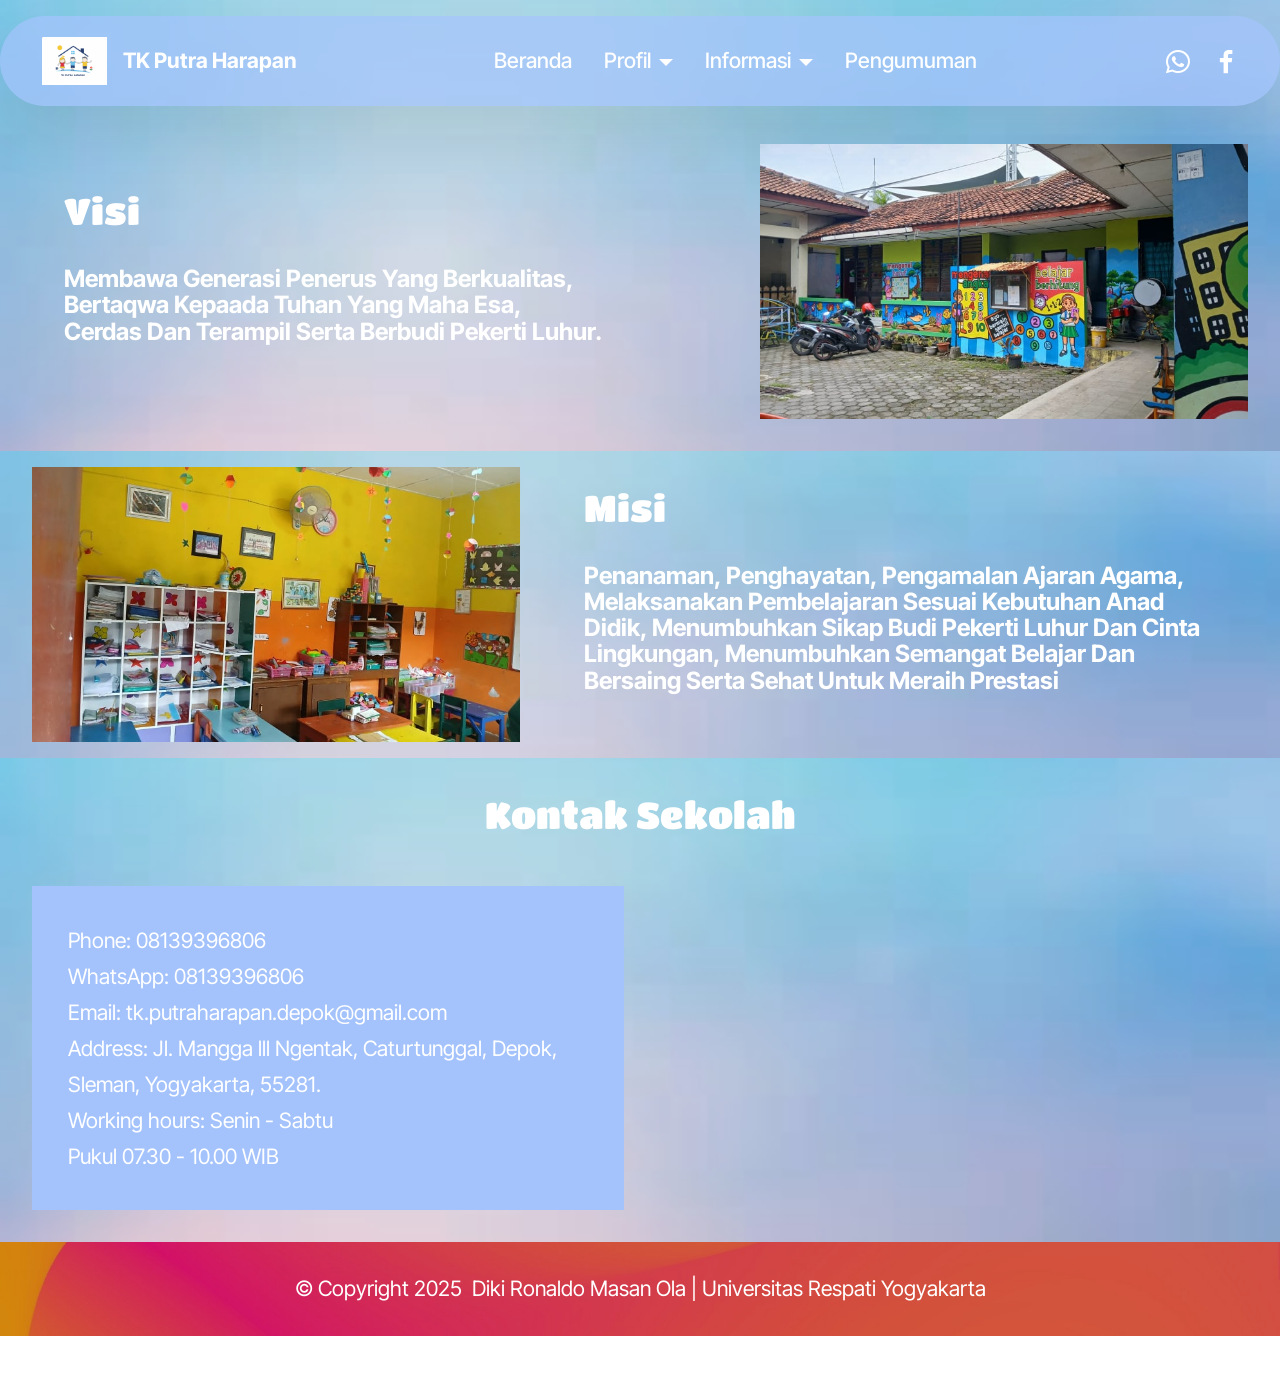
==== commit 5fb320a5: "create github pages" ====
--- a/page1.html
+++ b/page1.html
@@ -24,7 +24,7 @@
   <noscript><link rel="stylesheet" href="https://fonts.googleapis.com/css?family=Titan+One:400&display=swap"></noscript>
   <link rel="preload" href="https://fonts.googleapis.com/css?family=Alfa+Slab+One:400&display=swap" as="style" onload="this.onload=null;this.rel='stylesheet'">
   <noscript><link rel="stylesheet" href="https://fonts.googleapis.com/css?family=Alfa+Slab+One:400&display=swap"></noscript>
-  <link rel="preload" as="style" href="assets/mobirise/css/mbr-additional.css?v=c5a4O1"><link rel="stylesheet" href="assets/mobirise/css/mbr-additional.css?v=c5a4O1" type="text/css">
+  <link rel="preload" as="style" href="assets/mobirise/css/mbr-additional.css?v=KMPhYd"><link rel="stylesheet" href="assets/mobirise/css/mbr-additional.css?v=KMPhYd" type="text/css">
 
   
   
@@ -181,7 +181,7 @@
             </div>
         </div>
     </div>
-</section><section class="display-7" style="padding: 0;align-items: center;justify-content: center;flex-wrap: wrap;    align-content: center;display: flex;position: relative;height: 4rem;"><a href="https://mobiri.se/3613870" style="flex: 1 1;height: 4rem;position: absolute;width: 100%;z-index: 1;"><img alt="" style="height: 4rem;" src="[data-uri]"></a><p style="margin: 0;text-align: center;" class="display-7">&#8204;</p><a style="z-index:1" href="https://mobirise.com/html-builder.html">HTML Website Creator</a></section><script src="assets/bootstrap/js/bootstrap.bundle.min.js"></script>  <script src="assets/smoothscroll/smooth-scroll.js"></script>  <script src="assets/ytplayer/index.js"></script>  <script src="assets/dropdown/js/navbar-dropdown.js"></script>  <script src="assets/theme/js/script.js"></script>  
+</section><section class="display-7" style="padding: 0;align-items: center;justify-content: center;flex-wrap: wrap;    align-content: center;display: flex;position: relative;height: 4rem;"><a href="https://mobiri.se/3613870" style="flex: 1 1;height: 4rem;position: absolute;width: 100%;z-index: 1;"><img alt="" style="height: 4rem;" src="[data-uri]"></a><p style="margin: 0;text-align: center;" class="display-7">&#8204;</p><a style="z-index:1" href="https://mobirise.com/html-builder.html">HTML Generator</a></section><script src="assets/bootstrap/js/bootstrap.bundle.min.js"></script>  <script src="assets/smoothscroll/smooth-scroll.js"></script>  <script src="assets/ytplayer/index.js"></script>  <script src="assets/dropdown/js/navbar-dropdown.js"></script>  <script src="assets/theme/js/script.js"></script>  
   
   
 </body>
